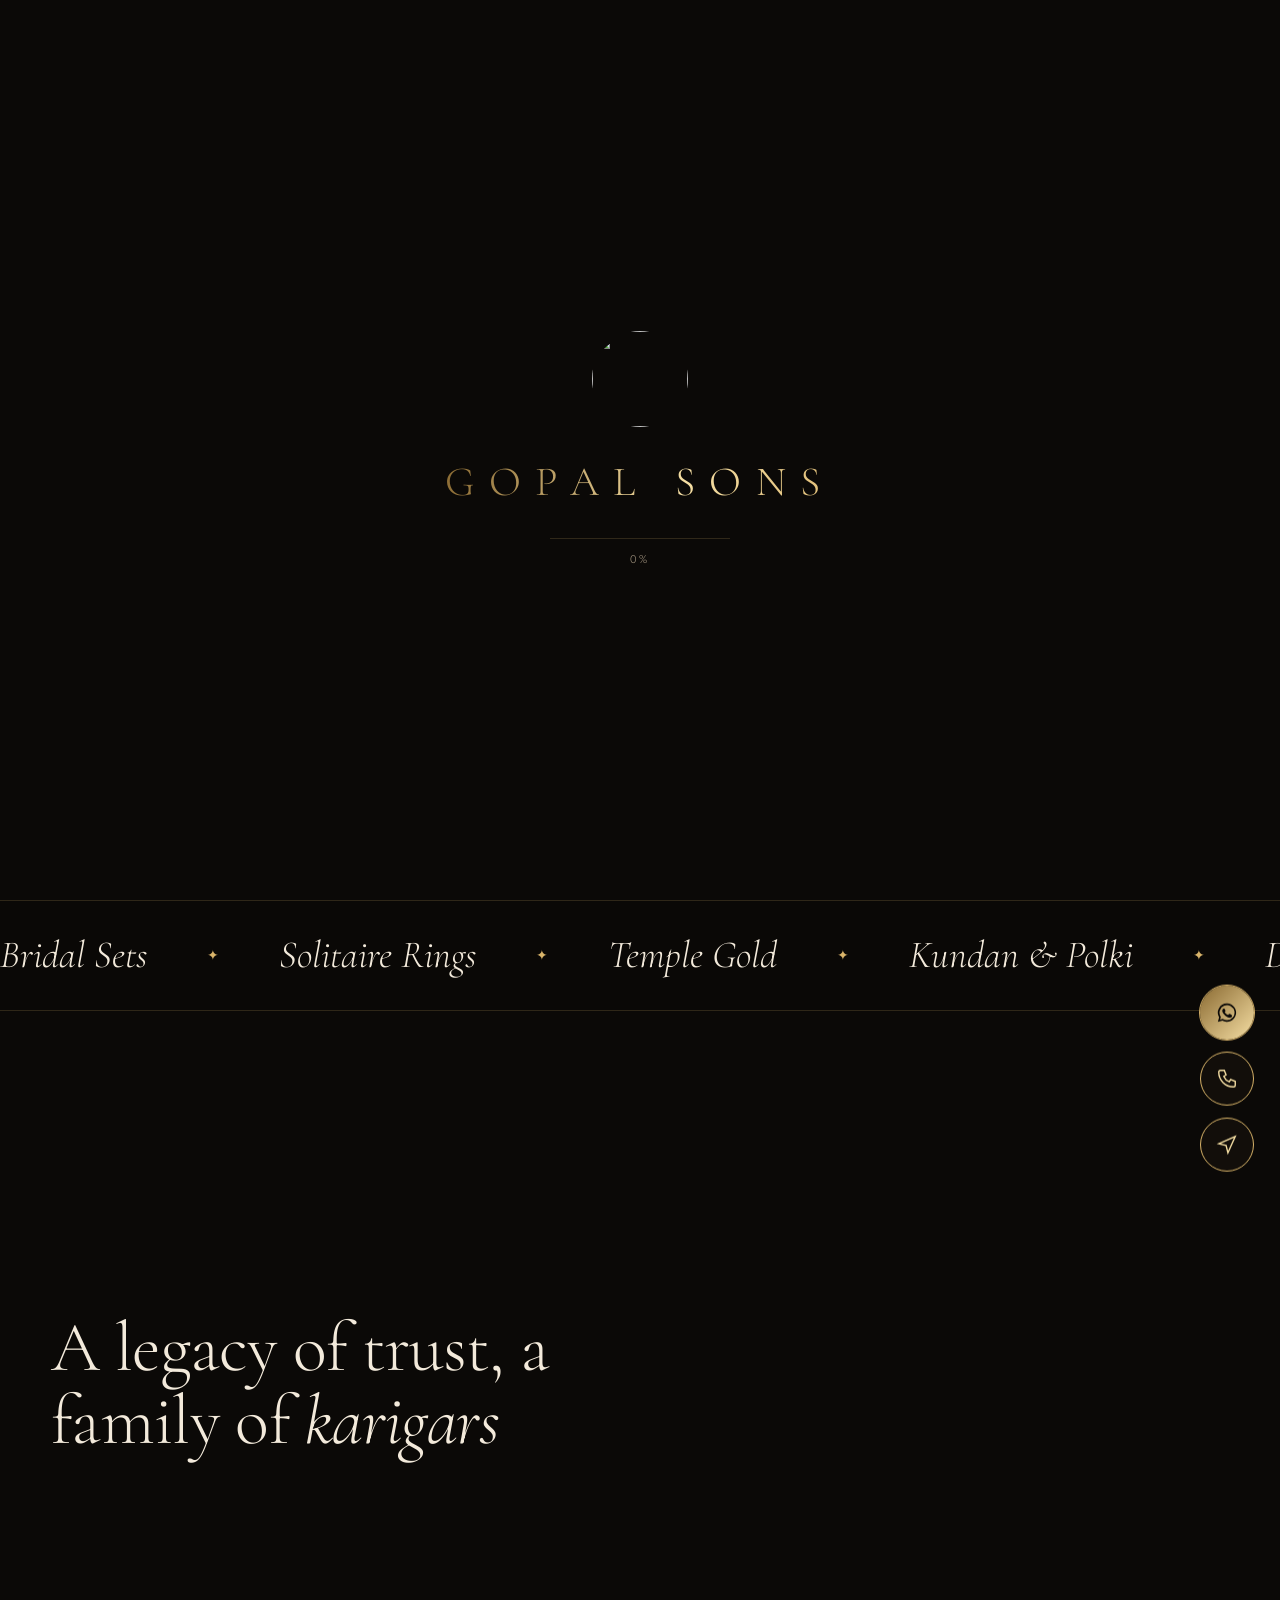
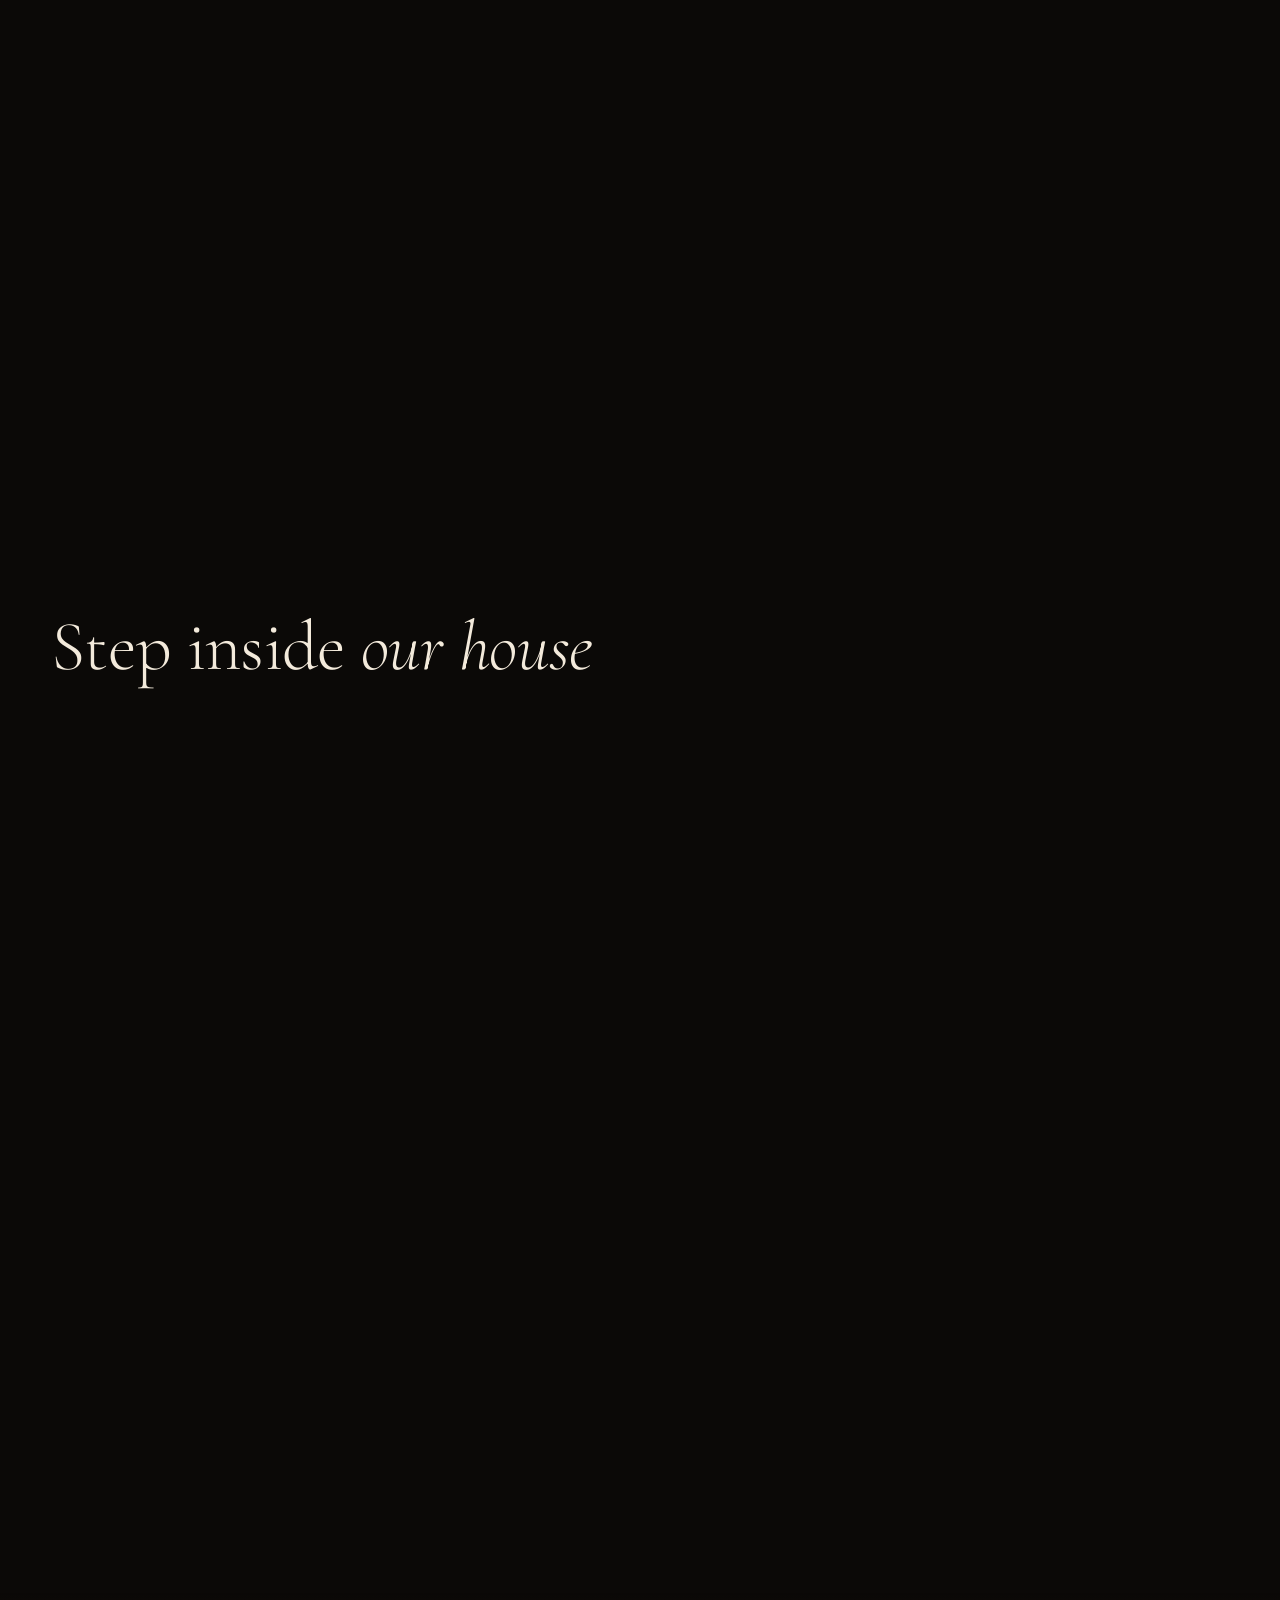
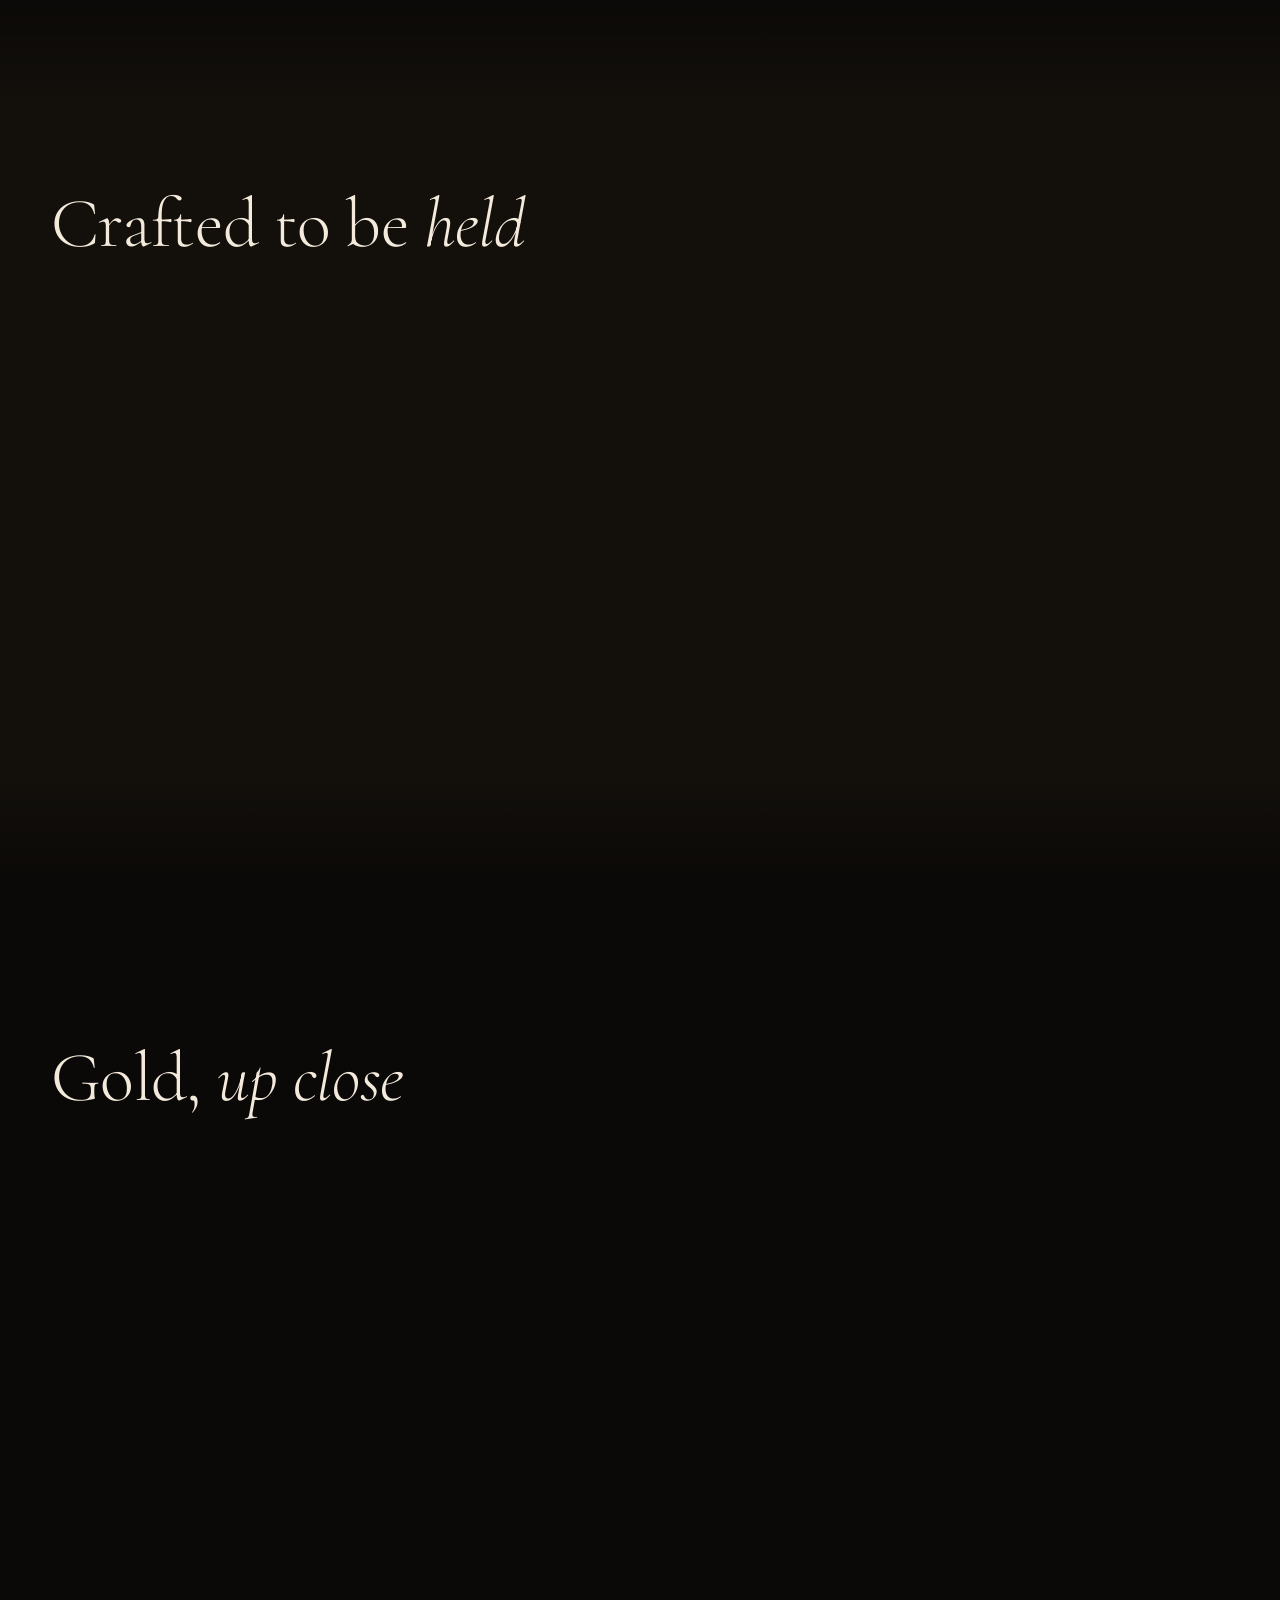
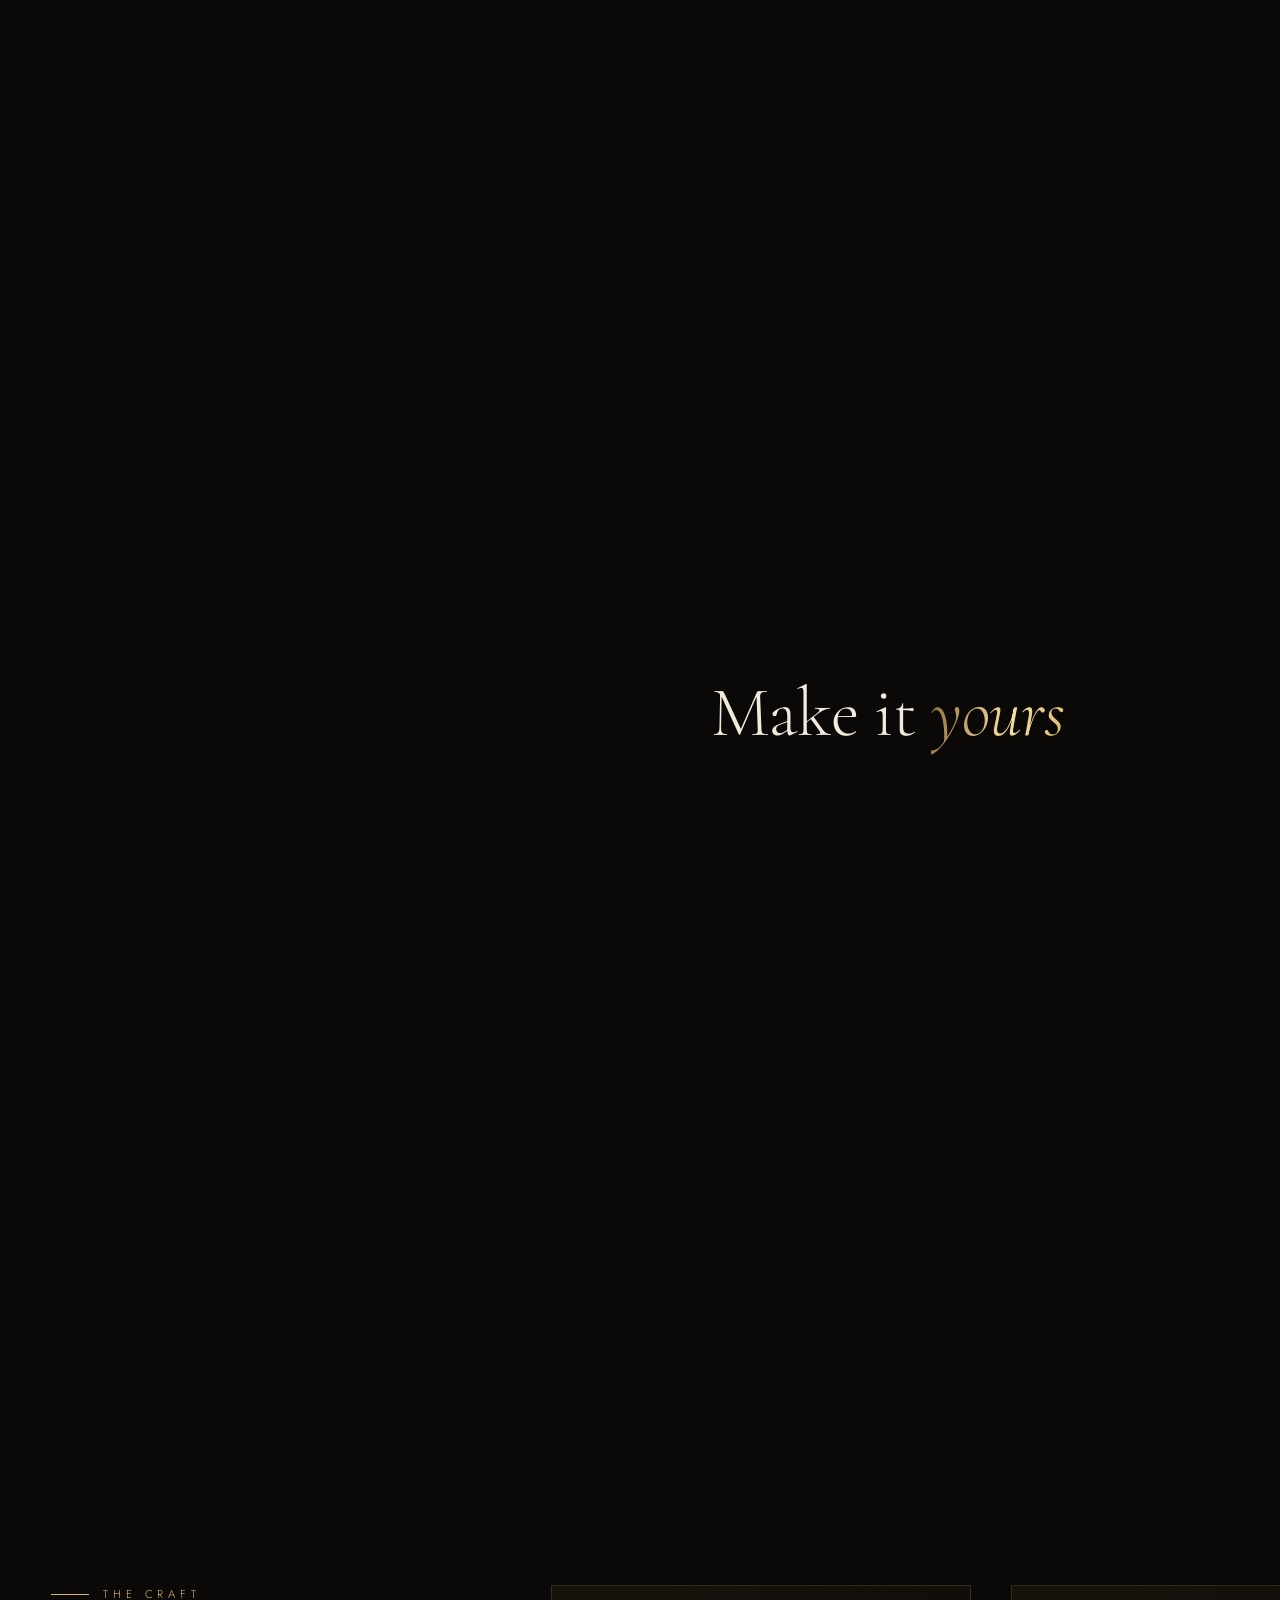
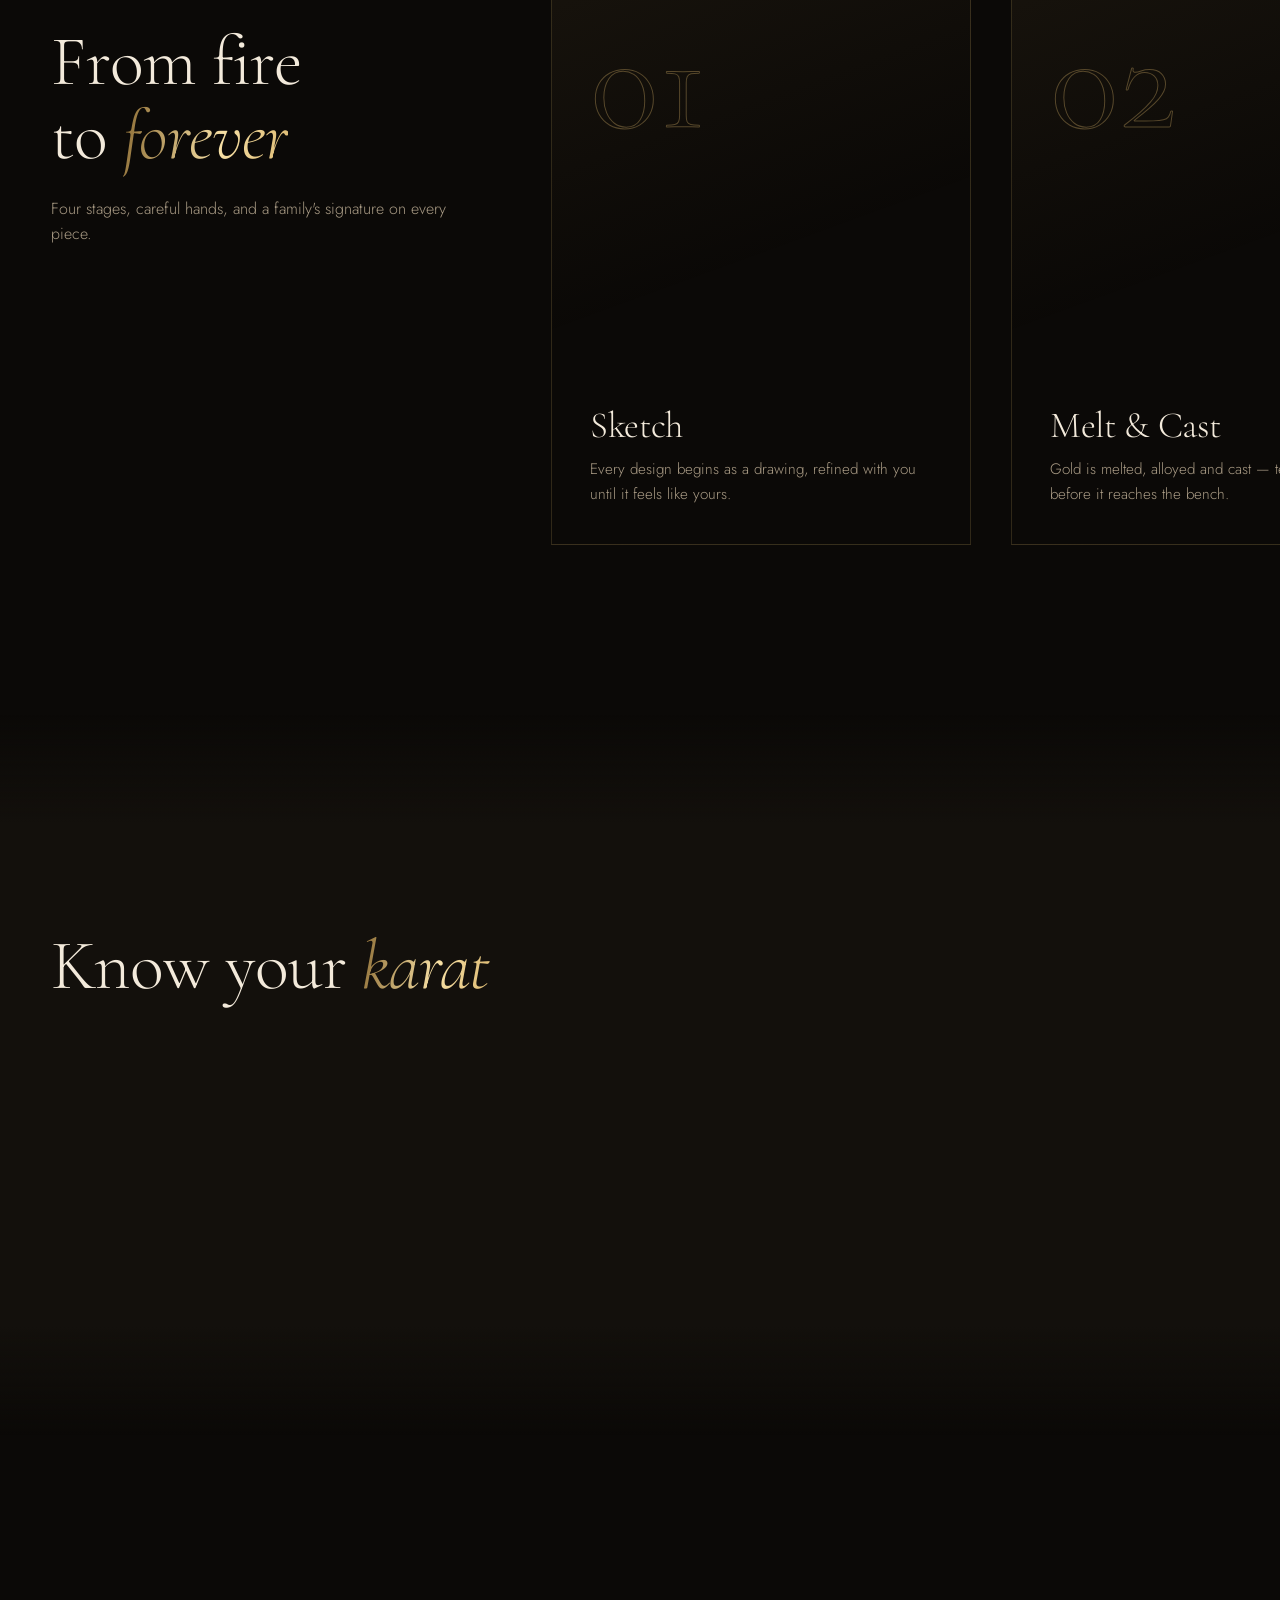
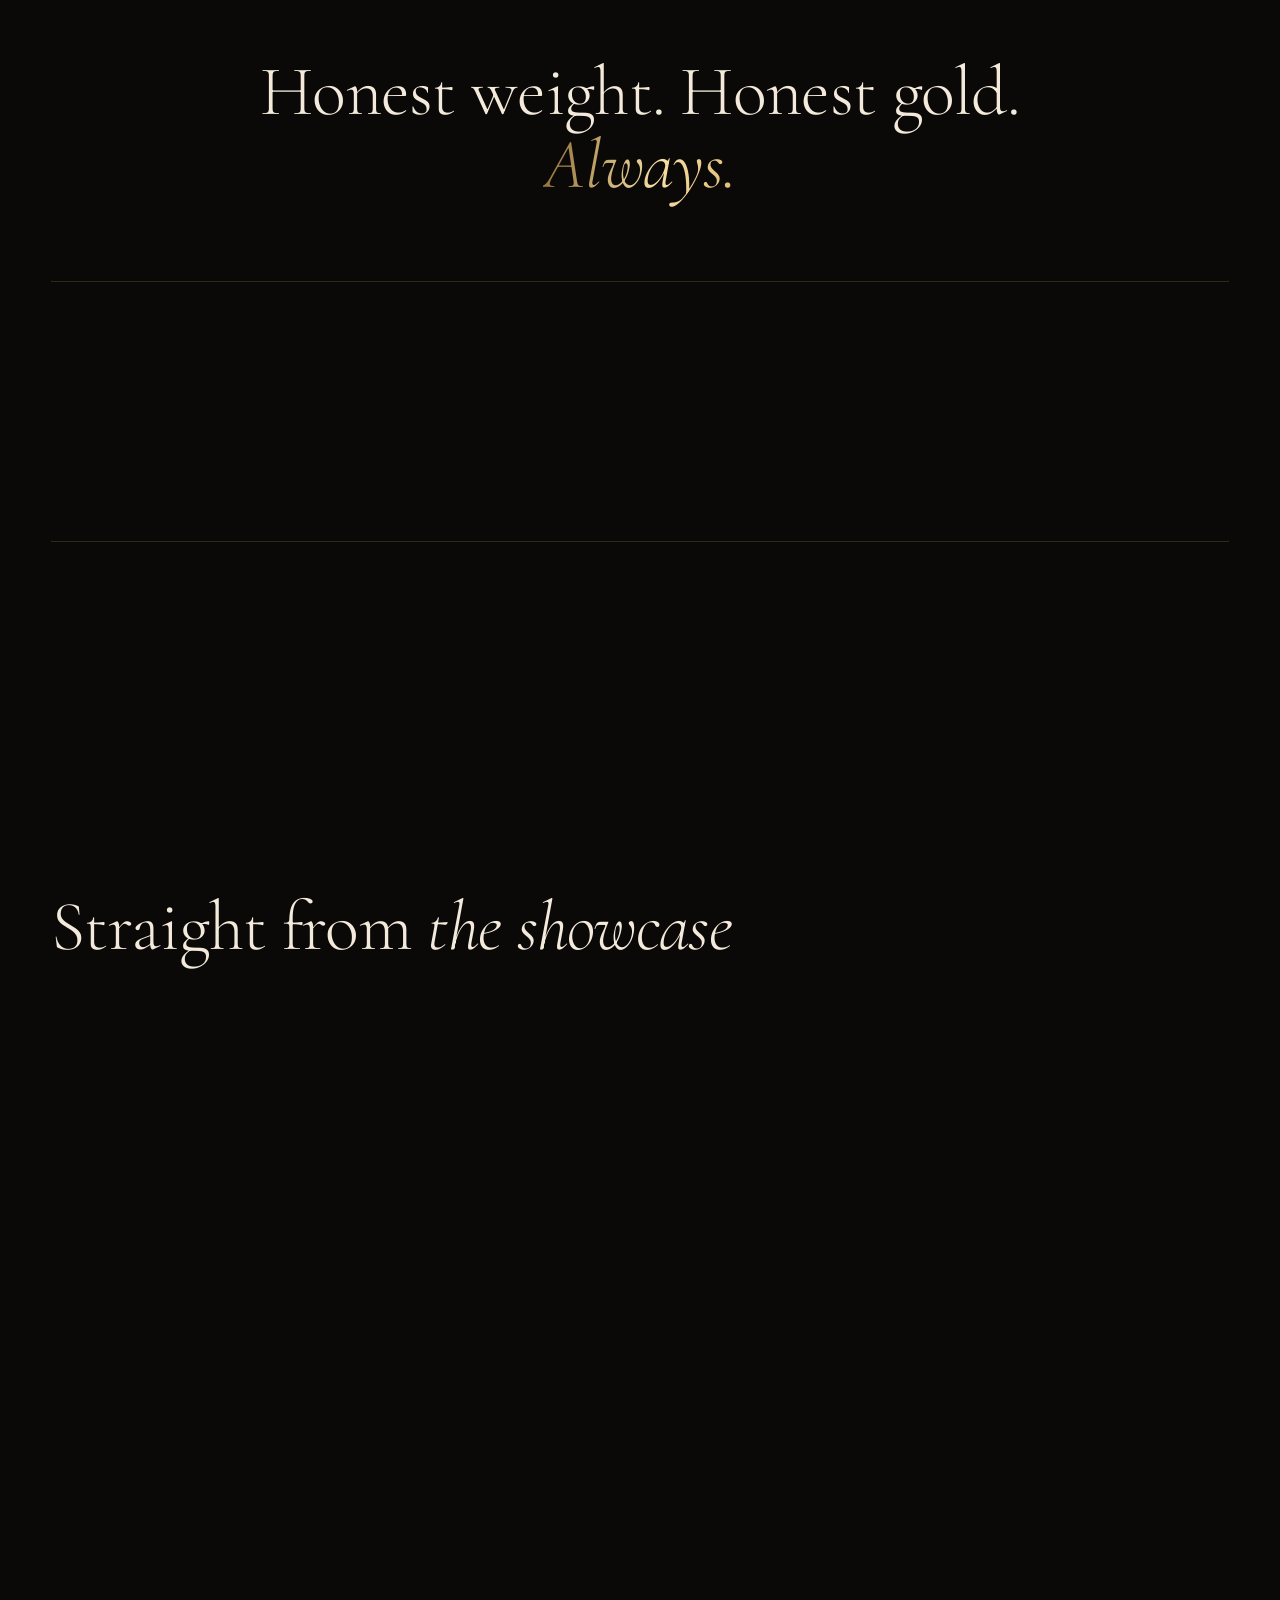
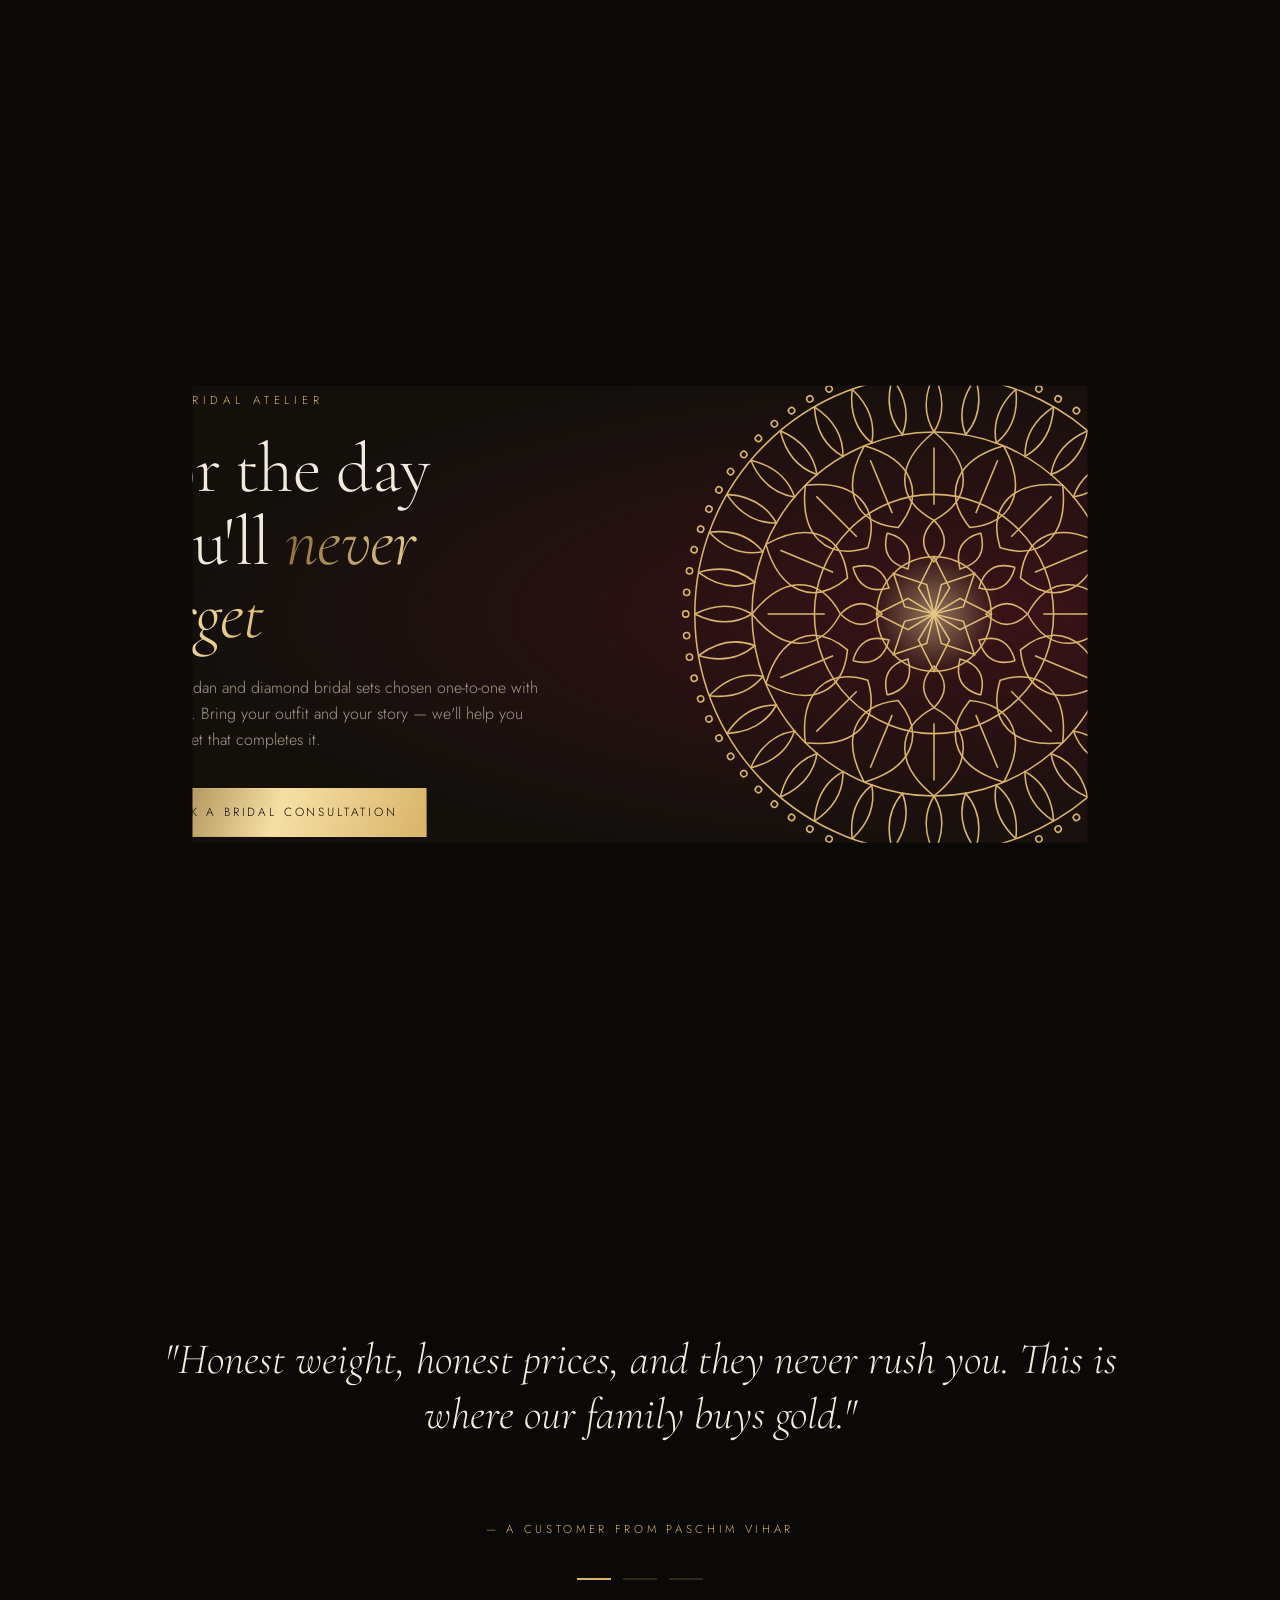
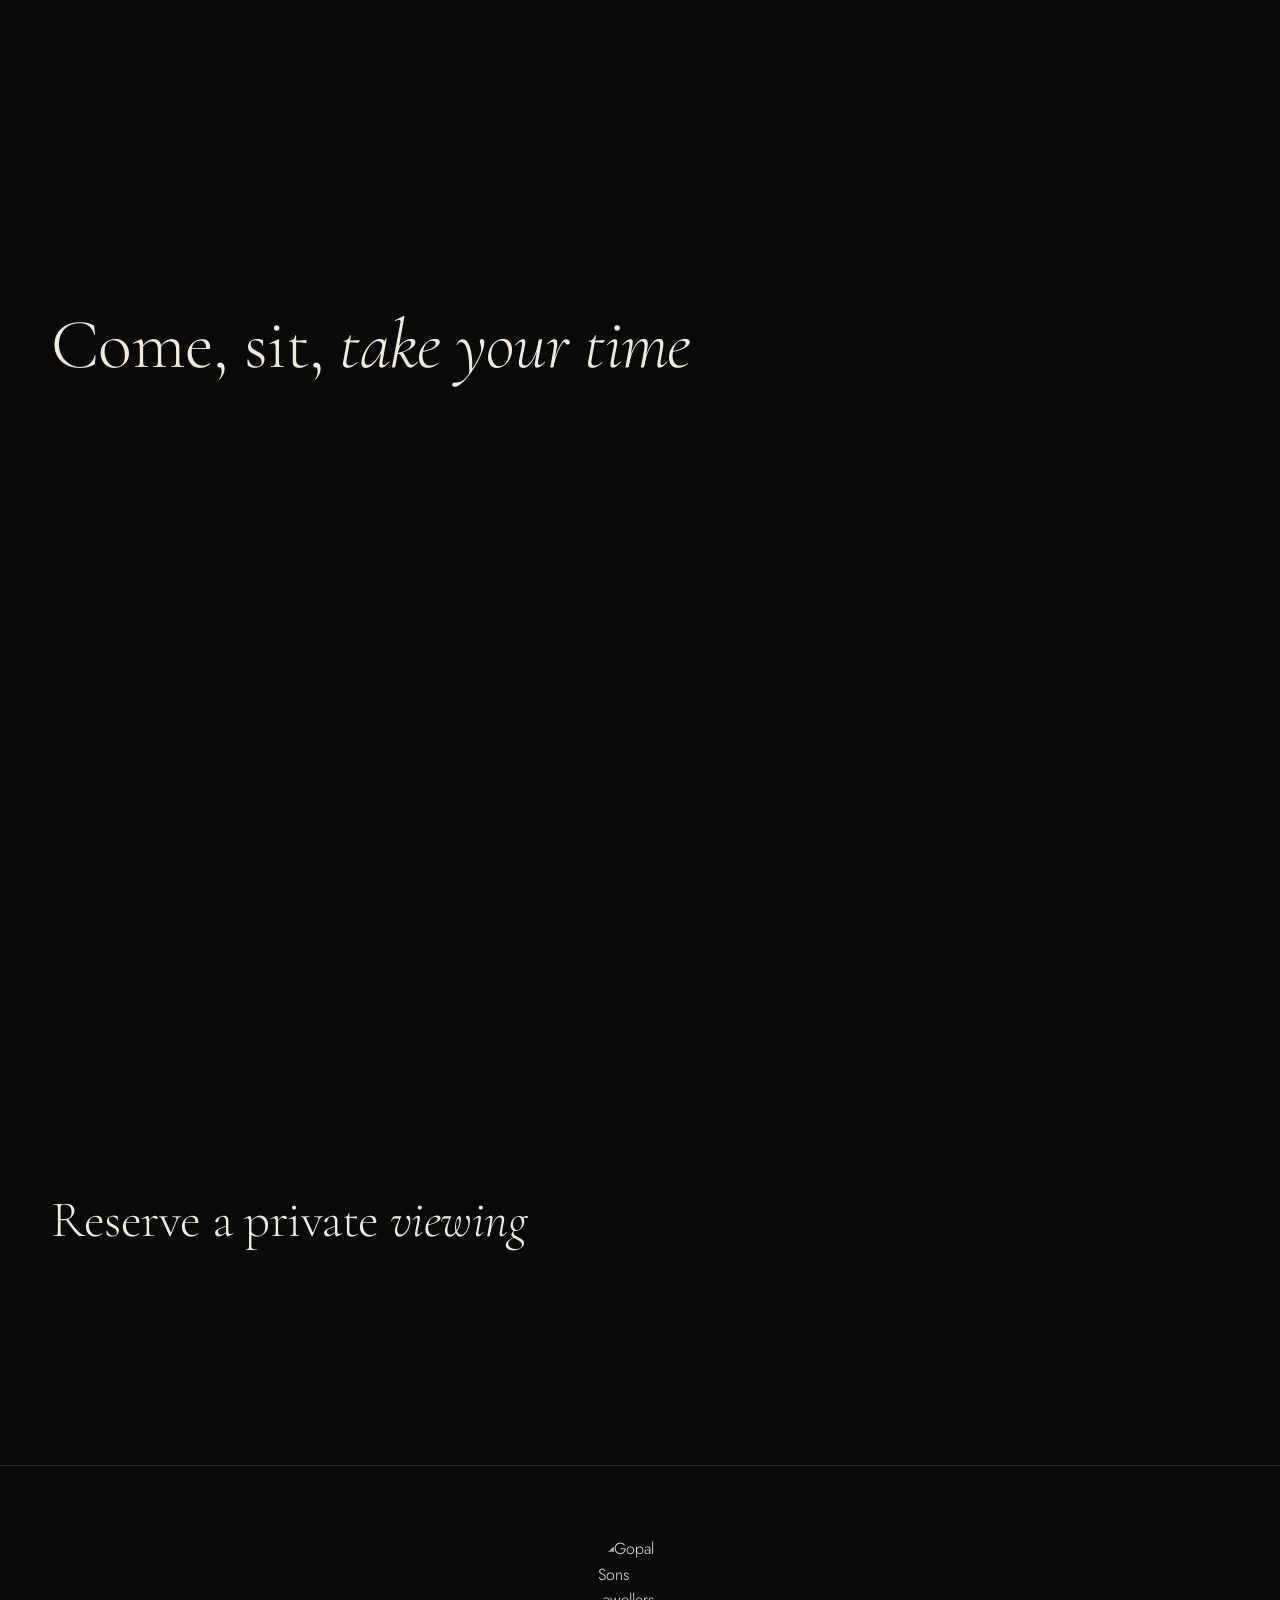
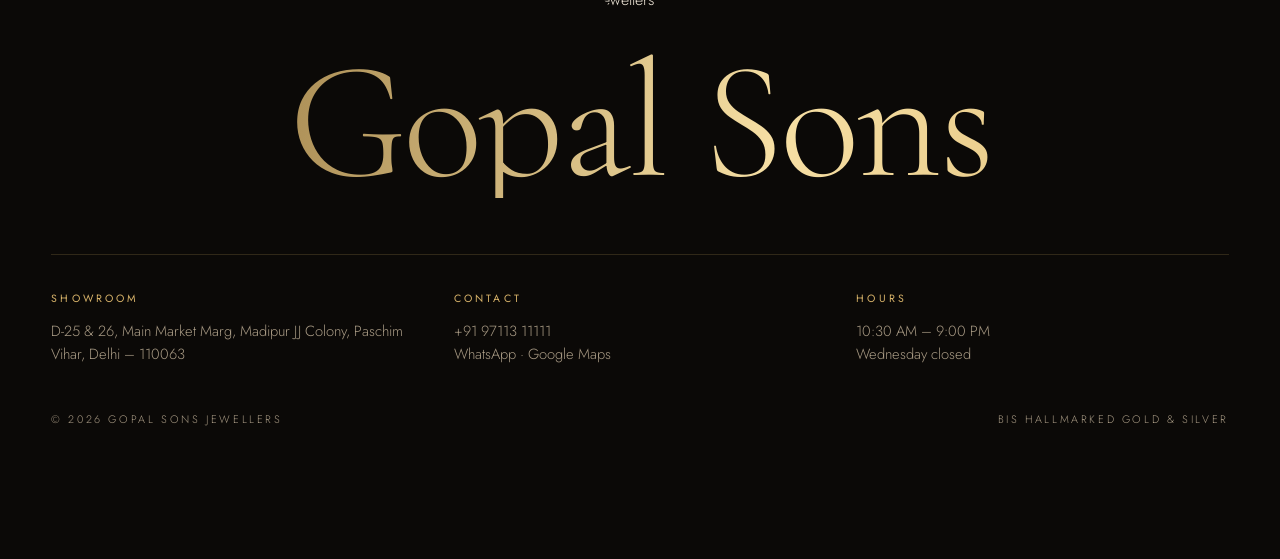
==== index.html @ f82953c6 "Add files via upload" ====
<!doctype html> <html lang="en"> <head> <meta charset="UTF-8" /> <meta name="viewport" content="width=device-width, initial-scale=1.0, viewport-fit=cover" /> <title>Gopal Sons Jewellers — Gold, Diamond &amp; Bridal Jewellery in Madipur, Paschim Vihar, Delhi</title> <meta name="description" content="Gopal Sons Jewellers, D-25 &amp; 26 Main Market, Madipur Colony, Paschim Vihar, Delhi 110063. BIS hallmarked gold, certified diamond and bridal jewellery. Call 97113 11111." /> <meta name="theme-color" content="#0b0907" /> <meta property="og:title" content="Gopal Sons Jewellers — Madipur, Paschim Vihar, Delhi" /> <meta property="og:description" content="BIS hallmarked gold, diamond and bridal jewellery. Visit us at D-25 &amp; 26 Main Market, Madipur Colony." /> <meta property="og:type" content="website" /> <meta property="og:site_name" content="Gopal Sons Jewellers" /> <meta property="og:locale" content="en_IN" /> <meta property="og:image" content="assets/img/og-image.jpg" /> <meta property="og:image:width" content="1200" /> <meta property="og:image:height" content="630" /> <meta property="og:image:alt" content="Gopal Sons Jewellers showroom front, Madipur Main Market, Delhi" /> <meta name="twitter:card" content="summary_large_image" /> <link rel="icon" type="image/png" sizes="32x32" href="assets/img/favicon-32.png"> <link rel="icon" type="image/png" sizes="64x64" href="assets/img/favicon-64.png"> <link rel="apple-touch-icon" href="assets/img/apple-touch-icon.png"> <link rel="preload" as="image" href="assets/img/logo-192.webp" type="image/webp" fetchpriority="high"> <link rel="preconnect" href="https://fonts.googleapis.com"> <link rel="preconnect" href="https://fonts.gstatic.com" crossorigin> <link rel="preconnect" href="https://cdn.jsdelivr.net" crossorigin> <link href="https://fonts.googleapis.com/css2?family=Cormorant+Garamond:ital,wght@0,300;0,400;0,500;1,300;1,400&family=Jost:wght@300;400;500&display=swap" rel="stylesheet"> <link rel="dns-prefetch" href="https://maps.google.com"> <link rel="modulepreload" href="https://cdn.jsdelivr.net/npm/three@0.169.0/build/three.module.min.js"> <link rel="modulepreload" href="https://cdn.jsdelivr.net/npm/three@0.169.0/examples/jsm/environments/RoomEnvironment.js"> <link rel="modulepreload" href="https://cdn.jsdelivr.net/npm/three@0.169.0/examples/jsm/postprocessing/EffectComposer.js"> <link rel="modulepreload" href="https://cdn.jsdelivr.net/npm/three@0.169.0/examples/jsm/postprocessing/RenderPass.js"> <link rel="modulepreload" href="https://cdn.jsdelivr.net/npm/three@0.169.0/examples/jsm/postprocessing/UnrealBloomPass.js"> <link rel="modulepreload" href="https://cdn.jsdelivr.net/npm/three@0.169.0/examples/jsm/postprocessing/OutputPass.js"> <link rel="modulepreload" href="https://cdn.jsdelivr.net/npm/three@0.169.0/examples/jsm/postprocessing/Pass.js"> <link rel="modulepreload" href="https://cdn.jsdelivr.net/npm/three@0.169.0/examples/jsm/postprocessing/ShaderPass.js"> <link rel="modulepreload" href="https://cdn.jsdelivr.net/npm/three@0.169.0/examples/jsm/postprocessing/MaskPass.js"> <link rel="modulepreload" href="https://cdn.jsdelivr.net/npm/three@0.169.0/examples/jsm/shaders/CopyShader.js"> <link rel="modulepreload" href="https://cdn.jsdelivr.net/npm/three@0.169.0/examples/jsm/shaders/LuminosityHighPassShader.js"> <link rel="modulepreload" href="https://cdn.jsdelivr.net/npm/three@0.169.0/examples/jsm/shaders/OutputShader.js"> <link rel="modulepreload" href="https://cdn.jsdelivr.net/npm/three@0.169.0/examples/jsm/controls/OrbitControls.js"> <script defer src="https://cdn.jsdelivr.net/combine/npm/gsap@3.12.5/dist/gsap.min.js,npm/gsap@3.12.5/dist/ScrollTrigger.min.js,npm/lenis@1.1.13/dist/lenis.min.js"></script> <script type="importmap">{"imports":{"three":"https://cdn.jsdelivr.net/npm/three@0.169.0/build/three.module.min.js","three/addons/":"https://cdn.jsdelivr.net/npm/three@0.169.0/examples/jsm/"}}</script> <script type="application/ld+json">{"@context":"https://schema.org","@type":"JewelryStore","name":"Gopal Sons Jewellers","telephone":"+91-9711311111","address":{"@type":"PostalAddress","streetAddress":"Shop No. D-25 & 26, Main Market Marg, Madipur JJ Colony, Block D, Janta Colony, Paschim Vihar","addressLocality":"Delhi","postalCode":"110063","addressCountry":"IN"},"openingHoursSpecification":[{"@type":"OpeningHoursSpecification","dayOfWeek":["Monday","Tuesday","Thursday","Friday","Saturday","Sunday"],"opens":"10:30","closes":"21:00"}],"hasMap":"https://maps.app.goo.gl/GJ6pixANfJJFZUNx6"}</script> <style>:root{--ink:#0b0907;--ink-2:#13100c;--ink-3:#1c1711;--gold:#d9b46a;--gold-hi:#f6dfa4;--gold-lo:#8a6a32;--cream:#f3eadb;--muted:#a89a84;--line:rgba(217,180,106,.18);--serif:"Cormorant Garamond",Georgia,serif;--sans:"Jost",system-ui,sans-serif;--ease:cubic-bezier(.16,1,.3,1)}*{box-sizing:border-box;margin:0;padding:0}html{background:var(--ink);-webkit-font-smoothing:antialiased;overflow-x:clip}html.lenis,html.lenis body{height:auto}body{font-family:var(--sans);color:var(--cream);background:var(--ink);overflow-x:clip;font-weight:300;line-height:1.6}a{color:inherit;text-decoration:none}button{font-family:inherit}::selection{background:var(--gold);color:var(--ink)}:focus-visible{outline:1px solid var(--gold-hi);outline-offset:4px}.gold-text{background:linear-gradient(100deg,var(--gold-lo) 0%,var(--gold-hi) 25%,var(--gold) 45%,#fff3cf 55%,var(--gold) 70%,var(--gold-lo) 100%);background-size:250% 100%;-webkit-background-clip:text;background-clip:text;color:transparent;animation:shine 6s linear infinite}@keyframes shine{to{background-position:-250% 0}}@keyframes spin{to{transform:rotate(360deg)}}body:after{content:"";position:fixed;inset:0;pointer-events:none;z-index:90;opacity:.06;background-image:url("data:image/svg+xml,%3Csvg xmlns='http://www.w3.org/2000/svg' width='160' height='160'%3E%3Cfilter id='n'%3E%3CfeTurbulence type='fractalNoise' baseFrequency='.9' numOctaves='3'/%3E%3C/filter%3E%3Crect width='100%25' height='100%25' filter='url(%23n)'/%3E%3C/svg%3E")}.progress{position:fixed;top:0;left:0;height:2px;width:100%;z-index:70;transform-origin:left;transform:scaleX(0);background:linear-gradient(90deg,var(--gold-lo),var(--gold-hi),var(--gold))}#loader{position:fixed;inset:0;z-index:200;background:var(--ink);display:grid;place-items:center}#loader .mark{text-align:center}#loader img{width:96px;height:96px;margin:0 auto 22px;display:block;border-radius:50%;animation:logoIn 1.1s var(--ease) both}@keyframes logoIn{0%{opacity:0;transform:scale(.82) rotate(-12deg)}to{opacity:1;transform:none}}#loader .name{font-family:var(--serif);font-size:clamp(1.6rem,4vw,2.6rem);letter-spacing:.35em;text-transform:uppercase;font-weight:300}#loader .bar{width:180px;height:1px;background:var(--line);margin:22px auto 0;overflow:hidden}#loader .bar i{display:block;height:100%;width:0;background:var(--gold)}#loader .pct{font-size:.7rem;letter-spacing:.3em;color:var(--muted);margin-top:12px}.cursor,.cursor-dot{position:fixed;top:0;left:0;pointer-events:none;z-index:150;border-radius:50%}.cursor{width:38px;height:38px;margin:-19px 0 0 -19px;border:1px solid rgba(217,180,106,.6);transition:width .35s var(--ease),height .35s var(--ease),margin .35s var(--ease),background .35s}.cursor.hover{width:76px;height:76px;margin:-38px 0 0 -38px;background:#d9b46a14}.cursor-dot{width:5px;height:5px;margin:-2.5px 0 0 -2.5px;background:var(--gold-hi)}#sparkle{position:fixed;inset:0;width:100vw;height:100vh;pointer-events:none;z-index:140}@media(hover:none){.cursor,.cursor-dot{display:none}}#hero-canvas{position:fixed;inset:0;width:100vw;height:100vh;z-index:0;pointer-events:none}nav{position:fixed;top:0;left:0;right:0;z-index:60;display:flex;align-items:center;justify-content:space-between;gap:20px;padding:22px clamp(20px,4vw,56px);transition:background .5s,padding .5s,transform .6s var(--ease)}nav.scrolled{background:#0b0907c7;backdrop-filter:blur(14px);-webkit-backdrop-filter:blur(14px);padding-top:14px;padding-bottom:14px;border-bottom:1px solid var(--line)}nav.hide{transform:translateY(-110%)}.logo{display:flex;align-items:center;gap:12px;flex-shrink:0}.logo img{width:44px;height:44px;border-radius:50%;display:block;flex-shrink:0}.logo b{font-family:var(--serif);font-weight:500;font-size:1.25rem;letter-spacing:.18em;text-transform:uppercase;line-height:1}.logo small{display:block;font-size:.58rem;letter-spacing:.42em;color:var(--muted);margin-top:4px}.nav-links{display:flex;gap:30px;font-size:.74rem;letter-spacing:.22em;text-transform:uppercase}.nav-links a{position:relative;padding:4px 0}.nav-links a:after{content:"";position:absolute;left:0;bottom:0;height:1px;width:100%;background:var(--gold);transform:scaleX(0);transform-origin:right;transition:transform .5s var(--ease)}.nav-links a:hover:after,.nav-links a.active:after{transform:scaleX(1);transform-origin:left}.nav-links a.active{color:var(--gold-hi)}.nav-right{display:flex;align-items:center;gap:18px}.nav-phone{font-size:.78rem;letter-spacing:.14em;color:var(--gold-hi);display:flex;align-items:center;gap:8px;white-space:nowrap}.nav-phone svg{width:15px;height:15px}.btn{display:inline-flex;align-items:center;justify-content:center;gap:12px;padding:14px 28px;border:1px solid var(--gold);color:var(--gold-hi);font-size:.74rem;letter-spacing:.24em;text-transform:uppercase;position:relative;overflow:hidden;isolation:isolate;transition:color .5s var(--ease);background:transparent;cursor:pointer;white-space:nowrap}.btn:before{content:"";position:absolute;inset:0;background:linear-gradient(110deg,var(--gold-lo),var(--gold-hi),var(--gold));transform:translateY(101%);transition:transform .6s var(--ease);z-index:-1}.btn:hover{color:var(--ink)}.btn:hover:before{transform:translateY(0)}.btn.solid{background:linear-gradient(110deg,var(--gold-lo),var(--gold-hi) 50%,var(--gold));color:var(--ink);border-color:transparent}.btn.solid:before{background:var(--cream)}.btn.solid:after{content:"";position:absolute;top:0;left:-60%;width:40%;height:100%;background:linear-gradient(100deg,transparent,rgba(255,255,255,.7),transparent);transform:skew(-20deg);animation:sheen 4.5s ease-in-out infinite;z-index:-1}@keyframes sheen{0%,70%{left:-60%}to{left:130%}}.btn svg{width:16px;height:16px;flex-shrink:0}.menu-btn{display:none;background:none;border:none;color:var(--gold);width:40px;height:40px;cursor:pointer}section{position:relative;z-index:2}.wrap{max-width:1320px;margin:0 auto;padding:0 clamp(20px,4vw,56px)}.eyebrow{font-size:.72rem;letter-spacing:.42em;text-transform:uppercase;color:var(--gold);display:flex;align-items:center;gap:14px}.eyebrow:before{content:"";width:38px;height:1px;background:var(--gold);flex-shrink:0}h1,h2,h3{font-family:var(--serif);font-weight:300;line-height:1.04;letter-spacing:-.01em}h2{font-size:clamp(2.4rem,5.5vw,4.8rem)}h2 em,h1 em{font-style:italic;font-weight:300}.split .w{display:inline-block;overflow:hidden;vertical-align:top;padding-bottom:.1em}.split .w>span{display:inline-block;transform:translateY(110%)}.reveal{opacity:0;transform:translateY(40px)}.no-js .reveal{opacity:1;transform:none}.hero{min-height:100vh;min-height:100svh;display:flex;align-items:center;padding:100px 0 120px}.hero .wrap{width:100%;display:grid;grid-template-columns:1.05fr 1fr;align-items:center}.hero h1{font-size:clamp(3rem,min(8vw,12.5vh),8rem);margin:22px 0 24px}.hero p.lead{max-width:450px;color:var(--muted);font-size:1.05rem}.hero .ctas{display:flex;gap:16px;margin-top:36px;flex-wrap:wrap}.status{display:inline-flex;align-items:center;gap:10px;margin-top:28px;padding:8px 16px;border:1px solid var(--line);border-radius:40px;font-size:.74rem;letter-spacing:.14em;color:var(--cream);background:#0b090780;backdrop-filter:blur(6px)}.status i{width:8px;height:8px;border-radius:50%;background:#6bd38a;box-shadow:0 0 #6bd38a99;animation:ping 2s infinite}.status.closed i{background:#d36b6b;box-shadow:0 0 #d36b6b99}@keyframes ping{70%{box-shadow:0 0 0 10px #0000}to{box-shadow:0 0 #0000}}.hero-meta{position:absolute;bottom:34px;left:0;right:0;display:flex;justify-content:space-between;padding:0 clamp(20px,4vw,56px);font-size:.68rem;letter-spacing:.32em;text-transform:uppercase;color:var(--muted);z-index:3}.scroll-cue{display:flex;align-items:center;gap:12px}.scroll-cue i{width:1px;height:46px;background:linear-gradient(var(--gold),transparent);display:block;animation:cue 2.2s var(--ease) infinite;transform-origin:top}@keyframes cue{0%{transform:scaleY(0)}50%{transform:scaleY(1)}to{transform:scaleY(0);transform-origin:bottom}}.hero-ornament{position:absolute;right:6vw;top:50%;width:min(46vw,620px);aspect-ratio:1;transform:translateY(-50%);border-radius:50%;border:1px solid var(--line);z-index:1;pointer-events:none}.hero-ornament:before,.hero-ornament:after{content:"";position:absolute;inset:8%;border-radius:50%;border:1px dashed rgba(217,180,106,.12);animation:spin 60s linear infinite}.hero-ornament:after{inset:-7%;border-style:solid;border-color:#d9b46a12}.marquee{border-top:1px solid var(--line);border-bottom:1px solid var(--line);padding:24px 0;overflow:hidden;background:#0b090799;backdrop-filter:blur(6px)}.marquee-track{display:flex;width:max-content;animation:mq 38s linear infinite}.marquee span{font-family:var(--serif);font-size:clamp(1.6rem,3vw,2.6rem);font-style:italic;font-weight:300;display:flex;align-items:center;gap:60px;padding-right:60px;white-space:nowrap}.marquee span:after{content:"\2726";font-style:normal;color:var(--gold);font-size:.9rem}.marquee:hover .marquee-track{animation-play-state:paused}@keyframes mq{to{transform:translate(-50%)}}.heritage{padding:clamp(110px,15vw,190px) 0}.heritage .wrap{display:grid;grid-template-columns:1fr 1fr;gap:60px;align-items:center}.heritage .text p{color:var(--muted);max-width:480px;margin-top:28px;font-size:1.04rem}.stats{display:grid;grid-template-columns:repeat(3,1fr);gap:24px;margin-top:56px;border-top:1px solid var(--line);padding-top:32px}.stat b{font-family:var(--serif);font-size:clamp(2.2rem,4vw,3.4rem);font-weight:300;display:block;line-height:1}.stat small{font-size:.66rem;letter-spacing:.24em;text-transform:uppercase;color:var(--muted)}.heritage-visual{position:relative;aspect-ratio:4/5;max-width:500px;justify-self:end;width:100%;perspective:1200px}.arch{position:absolute;inset:0;border-radius:260px 260px 0 0;overflow:hidden;border:1px solid var(--line);background:radial-gradient(ellipse at 50% 30%,#3a2a14,#1a130b 55%,#0b0907)}.arch canvas{width:100%!important;height:100%!important;display:block}.arch-frame{position:absolute;inset:-18px;border-radius:280px 280px 0 0;border:1px solid rgba(217,180,106,.25);pointer-events:none}.seal{position:absolute;left:-46px;bottom:60px;width:120px;height:120px;z-index:3}.seal svg{width:100%;height:100%;animation:spin 22s linear infinite}.seal text{font-family:var(--sans);font-size:9.4px;letter-spacing:3.4px;fill:var(--gold);text-transform:uppercase}.collections{padding:clamp(90px,12vw,160px) 0;background:linear-gradient(180deg,transparent,var(--ink-2) 12%,var(--ink-2) 88%,transparent)}.sec-head{display:flex;justify-content:space-between;align-items:flex-end;gap:40px;margin-bottom:64px;flex-wrap:wrap}.sec-head p{max-width:380px;color:var(--muted)}.cards{display:grid;grid-template-columns:repeat(4,1fr);gap:22px;perspective:1400px}.card{position:relative;aspect-ratio:3/4.4;border:1px solid var(--line);background:radial-gradient(ellipse at 50% 35%,var(--tint,#2d2012) 0%,#120e09 70%);transform-style:preserve-3d;transition:transform .25s ease-out,border-color .5s;overflow:hidden;cursor:pointer}.card:hover{border-color:#d9b46a8c}.card canvas{position:absolute;left:0;top:0;width:100%!important;height:72%!important}.card .glare{position:absolute;inset:0;background:radial-gradient(circle at var(--gx,50%) var(--gy,50%),rgba(255,236,190,.16),transparent 45%);opacity:0;transition:opacity .4s;pointer-events:none}.card:hover .glare{opacity:1}.card .info{position:absolute;left:0;right:0;bottom:0;padding:26px;transform:translateZ(40px)}.card .num{font-size:.68rem;letter-spacing:.3em;color:var(--gold)}.card h3{font-size:2rem;margin:8px 0 6px}.card .info p{font-size:.86rem;color:var(--muted);max-height:0;opacity:0;overflow:hidden;transition:max-height .6s var(--ease),opacity .6s}.card:hover .info p{max-height:80px;opacity:1}.card .arrow{position:absolute;top:22px;right:22px;width:42px;height:42px;border:1px solid var(--line);border-radius:50%;display:grid;place-items:center;color:var(--gold);transition:transform .6s var(--ease),background .4s}.card:hover .arrow{transform:rotate(-45deg);background:#d9b46a1f}.designer{padding:clamp(90px,12vw,160px) 0}.designer-grid{display:grid;grid-template-columns:1.15fr 1fr;gap:clamp(30px,5vw,80px);align-items:center}.stage{position:relative;aspect-ratio:1;border:1px solid var(--line);background:radial-gradient(circle at 50% 45%,#2f2313,#140f0a 60%,#0b0907);overflow:hidden;cursor:grab}.stage:active{cursor:grabbing}.stage canvas{width:100%!important;height:100%!important;display:block}.stage .hint{position:absolute;bottom:18px;left:0;right:0;text-align:center;font-size:.66rem;letter-spacing:.3em;text-transform:uppercase;color:var(--muted);pointer-events:none}.stage .corner{position:absolute;width:22px;height:22px;border-color:var(--gold);border-style:solid;opacity:.6}.stage .c1{top:14px;left:14px;border-width:1px 0 0 1px}.stage .c2{top:14px;right:14px;border-width:1px 1px 0 0}.stage .c3{bottom:14px;left:14px;border-width:0 0 1px 1px}.stage .c4{bottom:14px;right:14px;border-width:0 1px 1px 0}.opt-group{margin-top:32px}.opt-group h4{font-size:.7rem;letter-spacing:.32em;text-transform:uppercase;color:var(--muted);font-weight:400;margin-bottom:14px;display:flex;justify-content:space-between}.opt-group h4 span{color:var(--gold-hi);letter-spacing:.14em}.swatches{display:flex;gap:12px;flex-wrap:wrap}.sw{width:50px;height:50px;border-radius:50%;border:1px solid var(--line);cursor:pointer;position:relative;transition:transform .4s var(--ease);background:var(--c);padding:0}.sw:after{content:"";position:absolute;inset:-6px;border-radius:50%;border:1px solid var(--gold);opacity:0;transform:scale(.8);transition:all .4s var(--ease)}.sw:hover{transform:translateY(-3px)}.sw.on:after{opacity:1;transform:scale(1)}input[type=range]{-webkit-appearance:none;appearance:none;width:100%;height:1px;background:var(--line);outline:none}input[type=range]::-webkit-slider-thumb{-webkit-appearance:none;width:22px;height:22px;border-radius:50%;background:radial-gradient(circle at 35% 35%,var(--gold-hi),var(--gold-lo));border:none;cursor:pointer;box-shadow:0 0 0 6px #d9b46a1f}input[type=range]::-moz-range-thumb{width:22px;height:22px;border-radius:50%;background:var(--gold);border:none;cursor:pointer}.summary{margin-top:34px;padding:22px 0;border-top:1px solid var(--line);border-bottom:1px solid var(--line);font-family:var(--serif);font-size:1.5rem;font-style:italic}.designer .ctas{display:flex;gap:14px;margin-top:28px;flex-wrap:wrap}.craft{position:relative;overflow:hidden}.craft-pin{height:100vh;display:flex;align-items:center;overflow:hidden}.craft-track{display:flex;gap:40px;padding-left:clamp(20px,4vw,56px);will-change:transform}.craft-intro{flex:0 0 min(460px,80vw);padding-right:40px}.craft-intro p{color:var(--muted);margin-top:24px}.step{flex:0 0 min(420px,78vw);height:min(560px,70vh);border:1px solid var(--line);padding:38px;display:flex;flex-direction:column;justify-content:space-between;position:relative;background:linear-gradient(160deg,rgba(217,180,106,.06),transparent 50%);overflow:hidden}.step .big{font-family:var(--serif);font-size:9rem;line-height:.8;font-weight:300;color:transparent;-webkit-text-stroke:1px rgba(217,180,106,.35)}.step h3{font-size:2.3rem;margin-bottom:12px}.step p{color:var(--muted);font-size:.95rem}.step svg.ill{position:absolute;right:-30px;top:30px;width:240px;height:240px;opacity:.5}.step svg.ill *{stroke:var(--gold);fill:none;stroke-width:.8;stroke-dasharray:600;stroke-dashoffset:600}.step.drawn svg.ill *{transition:stroke-dashoffset 2.4s var(--ease);stroke-dashoffset:0}.karat{padding:clamp(90px,12vw,150px) 0;background:linear-gradient(180deg,transparent,var(--ink-2) 15%,var(--ink-2) 85%,transparent)}.karat-grid{display:grid;grid-template-columns:1fr 1fr;gap:clamp(30px,6vw,90px);align-items:center}.coin-wrap{perspective:1000px;display:grid;place-items:center;min-height:420px}.coin{width:min(340px,70vw);aspect-ratio:1;border-radius:50%;position:relative;transform-style:preserve-3d;transition:transform 1.1s var(--ease)}.coin .face{position:absolute;inset:0;border-radius:50%;display:grid;place-items:center;text-align:center;backface-visibility:hidden;background:radial-gradient(circle at 32% 28%,var(--k-hi,#fff1c4) 0%,var(--k,#e0b54f) 35%,var(--k-lo,#8a6420) 100%);box-shadow:inset 0 0 0 10px #ffffff14,inset 0 0 0 12px #00000026,inset 0 0 40px #00000059,0 40px 80px -20px #000c,0 0 120px -20px var(--k,#e0b54f);transition:background .8s,box-shadow .8s}.coin .face.back{transform:rotateY(180deg)}.coin .face:before{content:"";position:absolute;inset:22px;border-radius:50%;border:1px dashed rgba(60,40,10,.4)}.coin .k{font-family:var(--serif);font-size:clamp(4.4rem,10vw,6.6rem);font-weight:500;color:#3c2608d1;line-height:.9;text-shadow:0 1px 0 rgba(255,255,255,.35)}.coin .k small{display:block;font-family:var(--sans);font-size:.7rem;letter-spacing:.4em;font-weight:500;margin-top:10px}.k-tabs{display:flex;gap:0;margin-top:36px;border:1px solid var(--line);width:max-content;max-width:100%}.k-tabs button{background:none;border:none;color:var(--cream);padding:14px 22px;font-size:.8rem;letter-spacing:.2em;cursor:pointer;border-right:1px solid var(--line);transition:background .4s,color .4s}.k-tabs button:last-child{border-right:none}.k-tabs button.on{background:var(--gold);color:var(--ink)}.purity{margin-top:34px}.purity-bar{height:2px;background:var(--line);margin-top:14px;position:relative}.purity-bar i{position:absolute;left:0;top:0;bottom:0;background:linear-gradient(90deg,var(--gold-lo),var(--gold-hi));width:91.6%;transition:width 1s var(--ease)}.purity-num{font-family:var(--serif);font-size:3.4rem;font-weight:300;line-height:1}.k-desc{color:var(--muted);margin-top:18px;max-width:440px;min-height:3.2em}.promise{padding:clamp(110px,14vw,180px) 0;text-align:center}.promise h2{max-width:900px;margin:22px auto 0}.promise .eyebrow{justify-content:center}.promise .eyebrow:after{content:"";width:38px;height:1px;background:var(--gold)}.badges{display:grid;grid-template-columns:repeat(4,1fr);margin-top:80px;border-top:1px solid var(--line);border-bottom:1px solid var(--line)}.badge{padding:44px 26px;border-right:1px solid var(--line);text-align:left;transition:background .5s;perspective:400px}.badge:last-child{border-right:none}.badge:hover{background:#d9b46a0d}.badge .ic{width:46px;height:46px;color:var(--gold);margin-bottom:26px;transition:transform .8s var(--ease)}.badge:hover .ic{transform:rotateY(180deg)}.badge h4{font-family:var(--serif);font-size:1.5rem;font-weight:400;margin-bottom:8px}.badge p{font-size:.88rem;color:var(--muted)}.bridal{padding:clamp(80px,10vw,140px) 0}.bridal-box{position:relative;border:1px solid var(--line);min-height:560px;display:grid;grid-template-columns:1fr 1fr;overflow:hidden;background:radial-gradient(ellipse at 80% 50%,rgba(90,20,32,.55),transparent 60%),var(--ink-2);clip-path:inset(12% 12% 12% 12%)}.bridal-text{padding:clamp(40px,6vw,80px);display:flex;flex-direction:column;justify-content:center;position:relative;z-index:2}.bridal-text p{color:var(--muted);margin:24px 0 36px;max-width:420px}.mandala{position:relative;display:grid;place-items:center}.mandala svg{width:min(520px,90%);aspect-ratio:1}.mandala svg .r1{transform-origin:center;animation:spin 80s linear infinite}.mandala svg .r2{transform-origin:center;animation:spin 50s linear infinite reverse}.mandala svg .r3{transform-origin:center;animation:spin 30s linear infinite}.mandala svg *{stroke:var(--gold);fill:none;stroke-width:.6}.mandala .core{position:absolute;width:120px;height:120px;border-radius:50%;background:radial-gradient(circle,rgba(246,223,164,.5),transparent 70%);filter:blur(8px);animation:pulse 3s ease-in-out infinite}@keyframes pulse{50%{transform:scale(1.3);opacity:.6}}.voices{padding:clamp(90px,12vw,160px) 0;text-align:center}.rating{display:inline-flex;align-items:center;gap:14px;margin-top:26px;font-size:.78rem;letter-spacing:.2em;color:var(--muted);text-transform:uppercase}.rating b{font-family:var(--serif);font-size:2.4rem;color:var(--gold-hi);font-weight:400;letter-spacing:0}.stars{color:var(--gold);letter-spacing:.2em;font-size:1rem}.quote{font-family:var(--serif);font-size:clamp(1.7rem,3.4vw,3rem);font-weight:300;font-style:italic;max-width:980px;margin:30px auto 0;line-height:1.25;min-height:3.8em}.quote-by{margin-top:22px;font-size:.72rem;letter-spacing:.32em;text-transform:uppercase;color:var(--gold)}.dots{display:flex;gap:12px;justify-content:center;margin-top:34px}.dots button{width:34px;height:14px;border:none;background:none;cursor:pointer;padding:0;position:relative}.dots button:before{content:"";position:absolute;left:0;right:0;top:6px;height:2px;background:var(--line)}.dots button.on:before{background:var(--gold)}.visit{padding:clamp(80px,10vw,140px) 0 60px}.visit-grid{display:grid;grid-template-columns:1fr 1fr;gap:clamp(30px,5vw,70px);align-items:stretch;margin-top:60px}.info-card{border:1px solid var(--line);padding:clamp(28px,4vw,44px);display:grid;gap:30px;background:linear-gradient(160deg,rgba(217,180,106,.05),transparent 60%)}.info-row{display:grid;grid-template-columns:44px 1fr;gap:18px;align-items:start}.info-row .ic{width:44px;height:44px;border:1px solid var(--line);border-radius:50%;display:grid;place-items:center;color:var(--gold)}.info-row .ic svg{width:18px;height:18px}.info-row h5{font-size:.68rem;letter-spacing:.3em;text-transform:uppercase;color:var(--muted);font-weight:400;margin-bottom:6px}.info-row p,.info-row a.big{font-family:var(--serif);font-size:1.35rem;line-height:1.35}.info-row a.big{color:var(--gold-hi);font-size:1.9rem;letter-spacing:.02em;transition:letter-spacing .5s var(--ease)}.info-row a.big:hover{letter-spacing:.06em}.info-row small{display:block;color:var(--muted);font-size:.84rem;margin-top:4px;font-family:var(--sans)}.hours{display:grid;grid-template-columns:auto 1fr;gap:4px 22px;font-size:.92rem;margin-top:4px}.hours span:nth-child(odd){color:var(--muted)}.hours .today{color:var(--gold-hi)!important}.map{position:relative;border:1px solid var(--line);min-height:460px;overflow:hidden;background:var(--ink-2)}.map iframe{position:absolute;inset:0;width:100%;height:100%;border:0;filter:invert(.9) hue-rotate(180deg) sepia(.35) saturate(1.3) brightness(.9) contrast(1.05)}.map .pin-tag{position:absolute;left:18px;top:18px;background:#0b0907d9;backdrop-filter:blur(8px);border:1px solid var(--line);padding:12px 16px;font-size:.72rem;letter-spacing:.2em;text-transform:uppercase;z-index:2}.map .pin-tag b{display:block;font-family:var(--serif);font-size:1.15rem;letter-spacing:.04em;text-transform:none;font-weight:400;color:var(--gold-hi)}.map-btns{position:absolute;right:18px;bottom:18px;z-index:2;display:flex;gap:10px;flex-wrap:wrap;justify-content:flex-end}.map-btns .btn{background:#0b0907d9;backdrop-filter:blur(8px);padding:12px 18px}.map-btns .btn.solid{background:linear-gradient(110deg,var(--gold-lo),var(--gold-hi) 50%,var(--gold))}.book{margin-top:clamp(60px,8vw,100px);display:grid;grid-template-columns:1fr 1.3fr;gap:60px;align-items:start}.book p.sub{color:var(--muted);margin-top:18px;max-width:420px}form{display:grid;gap:26px}.field{position:relative}.field input,.field select{width:100%;background:transparent;border:none;border-bottom:1px solid var(--line);padding:16px 0 12px;color:var(--cream);font-family:var(--sans);font-size:1rem;font-weight:300;outline:none;transition:border-color .4s;border-radius:0;-webkit-appearance:none;appearance:none;color-scheme:dark}.field select option{background:var(--ink-2)}.field label{position:absolute;left:0;top:16px;color:var(--muted);font-size:.9rem;pointer-events:none;transition:all .4s var(--ease)}.field input:focus,.field select:focus{border-color:var(--gold)}.field input:focus+label,.field input:not(:placeholder-shown)+label,.field select:valid+label,.field.date label{top:-6px;font-size:.66rem;letter-spacing:.24em;text-transform:uppercase;color:var(--gold)}.field.err input,.field.err select{border-color:#d36b6b}.form-row{display:grid;grid-template-columns:1fr 1fr;gap:26px}.form-note{font-size:.88rem;color:var(--gold-hi);min-height:1.2em}.ph{position:relative;margin:0;display:flex;flex-direction:column}.ph .frame{position:relative;overflow:hidden;border:1px solid var(--line);background:var(--ink-2)}.ph img{display:block;width:100%;height:auto;transition:transform 1.6s var(--ease)}.ph:hover img{transform:scale(1.035)}.ph figcaption{display:flex;justify-content:space-between;align-items:baseline;gap:6px 16px;flex-wrap:wrap;margin-top:16px;font-size:.7rem;letter-spacing:.26em;text-transform:uppercase;color:var(--muted)}.ph figcaption b{font-family:var(--serif);font-weight:400;font-size:1.25rem;letter-spacing:.02em;text-transform:none;color:var(--cream)}.ph figcaption a{color:var(--gold);border-bottom:1px solid rgba(217,180,106,.4);padding-bottom:2px;transition:color .4s,border-color .4s}.ph figcaption a:hover{color:var(--gold-hi);border-color:var(--gold-hi)}.showroom{padding:clamp(90px,12vw,160px) 0 clamp(40px,6vw,80px)}.showroom-grid{display:grid;grid-template-columns:7fr 5fr;gap:clamp(20px,3.5vw,48px);align-items:start}.showroom-grid .ph-inside{margin-top:clamp(40px,7vw,100px)}.lookbook{padding:clamp(60px,9vw,120px) 0}.strips{display:grid;gap:clamp(14px,2vw,22px)}.strip{position:relative;display:block;overflow:hidden;border:1px solid var(--line);background:var(--ink-2);aspect-ratio:1386/292}.strip-media{position:absolute;inset:0}.strip-media img{display:block;width:100%;height:100%;object-fit:cover;object-position:var(--pos,60%) 50%;transition:transform 1.8s var(--ease)}.strip:hover .strip-media img{transform:scale(1.04)}.strip:after{content:"";position:absolute;inset:0;pointer-events:none;background:linear-gradient(90deg,#0b0907e6,#0b09079e 30%,#0b090700 56%)}.strip-cap{position:absolute;left:clamp(22px,3vw,48px);top:50%;transform:translateY(-50%);z-index:2;max-width:min(380px,44%)}.strip-cap .num{font-size:.68rem;letter-spacing:.3em;color:var(--gold)}.strip-cap h3{font-size:clamp(1.6rem,2.8vw,2.4rem);margin:6px 0 8px}.strip-cap p{font-size:.9rem;color:var(--cream);opacity:.85;max-width:320px}.strip-cap .more{display:inline-block;margin-top:12px;font-size:.68rem;letter-spacing:.26em;text-transform:uppercase;color:var(--gold-hi);border-bottom:1px solid rgba(217,180,106,.5);padding-bottom:2px}.featured{padding:clamp(70px,10vw,130px) 0 clamp(20px,4vw,50px)}.feat-grid{display:grid;grid-template-columns:959fr 1339fr;gap:clamp(20px,3.5vw,44px);align-items:start}.foot-logo{display:block;width:84px;height:84px;margin:0 auto 28px;border-radius:50%}.fabs{position:fixed;right:clamp(14px,2vw,26px);bottom:clamp(14px,2vw,26px);z-index:80;display:flex;flex-direction:column;gap:12px;transform:translateY(160%);transition:transform .8s var(--ease)}.fabs.show{transform:none}.fab{width:54px;height:54px;border-radius:50%;display:grid;place-items:center;background:#13100ce6;border:1px solid var(--gold);color:var(--gold-hi);backdrop-filter:blur(8px);position:relative;transition:transform .4s var(--ease),background .4s}.fab:hover{transform:scale(1.08);background:var(--gold);color:var(--ink)}.fab svg{width:22px;height:22px}.fab.wa{background:linear-gradient(135deg,var(--gold-lo),var(--gold-hi));color:var(--ink);border:none}.fab.wa:before{content:"";position:absolute;inset:-1px;border-radius:50%;border:1px solid var(--gold);animation:ring 2.4s var(--ease) infinite}@keyframes ring{0%{transform:scale(1);opacity:.9}to{transform:scale(1.6);opacity:0}}.fab .tip{position:absolute;right:66px;white-space:nowrap;background:var(--ink-2);border:1px solid var(--line);padding:6px 12px;font-size:.7rem;letter-spacing:.16em;text-transform:uppercase;color:var(--cream);opacity:0;transform:translate(10px);transition:all .4s var(--ease);pointer-events:none}.fab:hover .tip{opacity:1;transform:none}.to-top{position:fixed;left:clamp(14px,2vw,26px);bottom:clamp(14px,2vw,26px);z-index:80;width:50px;height:50px;border-radius:50%;border:none;background:#13100cd9;color:var(--gold);cursor:pointer;display:grid;place-items:center;opacity:0;pointer-events:none;transition:opacity .5s}.to-top.show{opacity:1;pointer-events:auto}.to-top svg.r{position:absolute;inset:0;transform:rotate(-90deg)}.to-top svg.r circle{fill:none;stroke-width:1.5}footer{position:relative;z-index:2;border-top:1px solid var(--line);padding:70px 0 34px;overflow:hidden}.foot-big{font-family:var(--serif);font-size:clamp(3.4rem,13vw,13rem);font-weight:300;line-height:.9;letter-spacing:-.02em;text-align:center;white-space:nowrap}.foot-cols{display:grid;grid-template-columns:repeat(3,1fr);gap:30px;margin-top:56px;padding-top:36px;border-top:1px solid var(--line);font-size:.92rem;color:var(--muted)}.foot-cols h6{font-size:.66rem;letter-spacing:.3em;text-transform:uppercase;color:var(--gold);font-weight:400;margin-bottom:12px}.foot-cols a:hover{color:var(--gold-hi)}.foot-row{display:flex;justify-content:space-between;gap:24px;flex-wrap:wrap;margin-top:44px;font-size:.68rem;letter-spacing:.24em;text-transform:uppercase;color:var(--muted)}.mobile-menu{position:fixed;inset:0;z-index:55;background:#0b0907f7;display:flex;flex-direction:column;justify-content:center;align-items:center;gap:22px;clip-path:circle(0% at 100% 0%);transition:clip-path .9s var(--ease)}.mobile-menu.open{clip-path:circle(150% at 100% 0%)}.mobile-menu a{font-family:var(--serif);font-size:2.4rem;font-weight:300}.mobile-menu a.ph{font-family:var(--sans);font-size:1rem;letter-spacing:.2em;color:var(--gold-hi);margin-top:14px}@media(max-width:1180px){.nav-phone{display:none}}@media(max-width:980px){.nav-links,.nav-cta{display:none}.menu-btn{display:block}.hero .wrap{grid-template-columns:1fr}.hero{align-items:flex-end;padding-bottom:110px}.hero-ornament{width:62vw;right:19vw;top:22%}.hero h1{font-size:2.7rem}.hero p.lead{font-size:.95rem}.hero .ctas{margin-top:26px}.heritage .wrap,.bridal-box,.designer-grid,.karat-grid,.visit-grid,.book{grid-template-columns:1fr}.heritage-visual{justify-self:center;max-width:380px}.seal{left:-10px;width:96px;height:96px}.cards,.badges{grid-template-columns:repeat(2,1fr)}.badge:nth-child(2){border-right:none}.badge:nth-child(-n+2){border-bottom:1px solid var(--line)}.mandala{min-height:360px}.coin-wrap{min-height:340px;order:-1}.map{min-height:380px}}@media(max-width:1100px){.strip-cap p{display:none}}@media(max-width:820px){.showroom-grid{grid-template-columns:1fr}.showroom-grid .ph-inside{margin-top:0}.strip{aspect-ratio:auto;display:flex;flex-direction:column}.strip:after{display:none}.strip-media{position:relative;inset:auto;height:190px}.strip-cap{position:static;transform:none;max-width:none;padding:20px 22px 24px}.strip-cap p{display:block}.feat-grid{grid-template-columns:1fr;max-width:520px}}@media(max-width:560px){.cards{grid-template-columns:1fr}.card{aspect-ratio:3/3.6}.card .info p{max-height:80px;opacity:1}.badges{grid-template-columns:1fr}.badge{border-right:none!important;border-bottom:1px solid var(--line)}.stats{gap:12px}.form-row{grid-template-columns:1fr}.hero-meta .hide-sm{display:none}.foot-cols{grid-template-columns:1fr}.k-tabs button{padding:12px 14px}.info-row a.big{font-size:1.6rem}.map-btns{left:18px;justify-content:flex-start}.status{font-size:.68rem}.hero{padding-bottom:40px}.hero-meta{display:none}.hours{font-size:.84rem;gap:4px 14px}.info-row{grid-template-columns:36px 1fr;gap:14px}.info-row .ic{width:36px;height:36px}body{padding-bottom:64px}.fabs{left:0;right:0;bottom:0;flex-direction:row;gap:0;background:#0b0907eb;backdrop-filter:blur(12px);border-top:1px solid var(--line);padding-bottom:env(safe-area-inset-bottom)}.fab{flex:1;height:60px;border-radius:0;border:none;border-right:1px solid var(--line);background:transparent;display:flex;gap:8px;align-items:center;justify-content:center}.fab:last-child{border-right:none}.fab.wa{background:linear-gradient(110deg,var(--gold-lo),var(--gold-hi) 50%,var(--gold))}.fab.wa:before{display:none}.fab:hover{transform:none}.fab .tip{position:static;opacity:1;transform:none;background:none;border:none;padding:0;color:inherit;font-size:.66rem}.to-top{display:none}}@media(prefers-reduced-motion:reduce){*{animation:none!important;transition:none!important}.reveal{opacity:1;transform:none}.split .w>span{transform:none}.bridal-box{clip-path:none}}</style> <noscript><style>#loader{display:none!important}.reveal{opacity:1!important;transform:none!important}.bridal-box{clip-path:none!important}.craft-pin{height:auto!important;overflow-x:auto!important;padding:80px 0!important}</style></noscript> </head> <body> <div class="progress" id="progress"></div> <div id="loader"> <div class="mark"> <img src="assets/img/logo-192.webp" alt="" width="96" height="96" decoding="async"> <div class="name gold-text">Gopal Sons</div> <div class="bar"><i></i></div> <div class="pct">0%</div> </div> </div> <div class="cursor"></div><div class="cursor-dot"></div> <canvas id="sparkle"></canvas> <canvas id="hero-canvas"></canvas> <svg width="0" height="0" style="position:absolute" aria-hidden="true"> <symbol id="i-phone" viewBox="0 0 24 24"><path fill="none" stroke="currentColor" stroke-width="1.5" d="M5 3h4l2 5-2.5 1.5a11 11 0 0 0 6 6L16 13l5 2v4a2 2 0 0 1-2 2A16 16 0 0 1 3 5a2 2 0 0 1 2-2"/></symbol> <symbol id="i-wa" viewBox="0 0 24 24"><path fill="currentColor" d="M12 2a10 10 0 0 0-8.6 15.1L2 22l5-1.3A10 10 0 1 0 12 2m0 18.2a8.2 8.2 0 0 1-4.2-1.2l-.3-.2-3 .8.8-2.9-.2-.3A8.2 8.2 0 1 1 12 20.2m4.5-6.1c-.2-.1-1.5-.7-1.7-.8s-.4-.1-.6.1-.7.8-.8 1-.3.2-.5.1a6.7 6.7 0 0 1-3.3-2.9c-.3-.4.3-.4.7-1.3.1-.2 0-.3 0-.4l-.8-1.8c-.2-.5-.4-.4-.6-.4h-.5a1 1 0 0 0-.7.3 3 3 0 0 0-.9 2.2 5.2 5.2 0 0 0 1.1 2.7 11.8 11.8 0 0 0 4.5 4c1.7.7 2.3.8 3.2.6a2.7 2.7 0 0 0 1.8-1.2 2.2 2.2 0 0 0 .1-1.3c0-.1-.2-.2-.4-.3"/></symbol> <symbol id="i-pin" viewBox="0 0 24 24"><path fill="none" stroke="currentColor" stroke-width="1.5" d="M12 21s-7-6.2-7-11.5a7 7 0 0 1 14 0C19 14.8 12 21 12 21z"/><circle cx="12" cy="9.5" r="2.5" fill="none" stroke="currentColor" stroke-width="1.5"/></symbol> <symbol id="i-clock" viewBox="0 0 24 24"><circle cx="12" cy="12" r="9" fill="none" stroke="currentColor" stroke-width="1.5"/><path d="M12 7v5l3 2" fill="none" stroke="currentColor" stroke-width="1.5"/></symbol> <symbol id="i-nav" viewBox="0 0 24 24"><path fill="none" stroke="currentColor" stroke-width="1.5" d="M3 11l18-8-8 18-2-8z"/></symbol> </svg> <nav id="nav"> <a href="#top" class="logo" aria-label="Gopal Sons Jewellers home"> <img src="assets/img/logo-192.webp" alt="" width="44" height="44" fetchpriority="high" decoding="async"> <span><b>Gopal Sons</b><small>Jewellers</small></span> </a> <div class="nav-links"> <a href="#collections">Collections</a><a href="#designer">Design</a><a href="#karat">Gold Guide</a><a href="#bridal">Bridal</a><a href="#visit">Visit</a> </div> <div class="nav-right"> <a href="tel:+919711311111" class="nav-phone"><svg><use href="#i-phone"/></svg>97113 11111</a> <a href="#visit" class="btn nav-cta">Book a Visit</a> <button class="menu-btn" aria-label="Open menu" aria-expanded="false"><svg viewBox="0 0 24 24" fill="none" stroke="currentColor" stroke-width="1.4"><path d="M3 8h18M3 16h18"/></svg></button> </div> </nav> <div class="mobile-menu" aria-hidden="true" inert> <a href="#showroom">Showroom</a><a href="#collections">Collections</a><a href="#designer">Design a Ring</a><a href="#karat">Gold Guide</a><a href="#bridal">Bridal</a><a href="#visit">Visit Us</a> <a class="ph" href="tel:+919711311111">Call 97113 11111</a> </div> <main id="top"> <section class="hero"> <div class="hero-ornament"></div> <div class="wrap"> <div> <div class="eyebrow hero-in">Madipur · Paschim Vihar · Delhi</div> <h1 class="split">Gold that <em class="gold-text">remembers</em> every promise</h1> <p class="lead hero-in">BIS hallmarked gold, diamond and bridal jewellery from Gopal Sons Jewellers — made to be worn today and passed on for generations.</p> <div class="ctas hero-in"> <a href="#collections" class="btn solid">Explore Collections</a> <a href="https://wa.me/919711311111?text=Hello%20Gopal%20Sons%20Jewellers%2C%20I%27d%20like%20to%20know%20more%20about%20your%20jewellery." target="_blank" rel="noopener" class="btn"><svg><use href="#i-wa"/></svg>WhatsApp Us</a> </div> <div class="status hero-in" data-status><i></i><span>Checking hours…</span></div> </div> </div> <div class="hero-meta"> <span class="hide-sm">22K · 18K · Diamond · Silver</span> <span class="scroll-cue"><i></i>Scroll</span> <span class="hide-sm">BIS Hallmarked</span> </div> </section> <div class="marquee" aria-hidden="true"> <div class="marquee-track"> <span>Bridal Sets</span><span>Solitaire Rings</span><span>Temple Gold</span><span>Kundan &amp; Polki</span><span>Diamond Bangles</span><span>Silver Jewellery</span> <span>Bridal Sets</span><span>Solitaire Rings</span><span>Temple Gold</span><span>Kundan &amp; Polki</span><span>Diamond Bangles</span><span>Silver Jewellery</span> </div> </div> <section class="heritage" id="heritage"> <div class="wrap"> <div class="text"> <div class="eyebrow reveal">Our House</div> <h2 class="split" style="margin-top:22px">A legacy of trust, a family of <em>karigars</em></h2> <p class="reveal">Right in the heart of Madipur Main Market, Gopal Sons Jewellers has become the neighbourhood's trusted name for gold. Every piece is weighed in front of you, checked for its hallmark, and finished with the care of a family business.</p> <div class="stats reveal"> <div class="stat"><b class="gold-text" data-count="4.8" data-dec="1">4.8</b><small>Customer rating</small></div> <div class="stat"><b class="gold-text" data-count="100" data-suffix="%">100%</b><small>BIS hallmarked</small></div> <div class="stat"><b class="gold-text" data-count="6" data-suffix=" days">6 days</b><small>Open every week</small></div> </div> </div> <div class="heritage-visual reveal"> <div class="arch-frame"></div> <div class="arch" id="arch"><canvas id="arch-canvas" aria-label="3D gold necklace and ring"></canvas></div> <div class="seal"> <svg viewBox="0 0 120 120" aria-hidden="true"><defs><path id="circ" d="M60,60 m-46,0 a46,46 0 1,1 92,0 a46,46 0 1,1 -92,0"/></defs><text><textPath href="#circ">Gopal Sons · Pure Gold · Pure Trust ·</textPath></text><path d="M60 46 L70 56 L60 76 L50 56 Z M50 56 H70" stroke="#d9b46a" fill="none" stroke-width=".8"/></svg> </div> </div> </div> </section> <section class="showroom" id="showroom"> <div class="wrap"> <div class="sec-head"> <div> <div class="eyebrow reveal">The Showroom</div> <h2 class="split" style="margin-top:22px">Step inside <em>our house</em></h2> </div> <p class="reveal">Find us on Madipur Main Market — look for the lit-up Gopal Sons sign. Come in, sit down and take your time.</p> </div> <div class="showroom-grid"> <figure class="ph ph-store reveal"> <div class="frame"><img src="assets/img/storefront-1000.webp" srcset="assets/img/storefront-640.webp 640w, assets/img/storefront-1000.webp 1000w, assets/img/storefront-1528.webp 1528w" sizes="(max-width:820px) 92vw, 700px" width="1528" height="1536" alt="Gopal Sons Jewellers showroom front on Madipur Main Market, lit with festive lights at dusk" loading="lazy" decoding="async"></div> <figcaption><b>Main Market, Madipur</b><span>Paschim Vihar, Delhi</span></figcaption> </figure> <figure class="ph ph-inside reveal"> <div class="frame"><img src="assets/img/interior-860.webp" srcset="assets/img/interior-560.webp 560w, assets/img/interior-860.webp 860w, assets/img/interior-1148.webp 1148w" sizes="(max-width:820px) 92vw, 500px" width="1148" height="1536" alt="Customers being served at the glass counters inside the Gopal Sons Jewellers showroom" loading="lazy" decoding="async"></div> <figcaption><b>Inside the showroom</b><span>Served personally</span></figcaption> </figure> </div> </div> </section> <section class="collections" id="collections"> <div class="wrap"> <div class="sec-head"> <div> <div class="eyebrow reveal">The Collections</div> <h2 class="split" style="margin-top:22px">Crafted to be <em>held</em></h2> </div> <p class="reveal">Move your cursor over each piece to tilt and spin it. Tap a card to ask about that collection on WhatsApp.</p> </div> <div class="cards"> <article class="card reveal" tabindex="0" role="link" style="--tint:#3a2a12" data-name="Solitaire Rings"><canvas data-type="ring"></canvas><div class="glare"></div><span class="arrow">→</span><div class="info"><span class="num">01 — Solitaire</span><h3>Eternal Rings</h3><p>Certified solitaires set in 18K gold and platinum bands.</p></div></article> <article class="card reveal" tabindex="0" role="link" style="--tint:#3b1820" data-name="Pendants"><canvas data-type="pendant"></canvas><div class="glare"></div><span class="arrow">→</span><div class="info"><span class="num">02 — Pendants</span><h3>Noor Drops</h3><p>Pear-cut stones that catch the light at every turn.</p></div></article> <article class="card reveal" tabindex="0" role="link" style="--tint:#2f2610" data-name="Bangles"><canvas data-type="bangle"></canvas><div class="glare"></div><span class="arrow">→</span><div class="info"><span class="num">03 — Bangles</span><h3>Kangan</h3><p>Solid 22K bangles and diamond kadas for every occasion.</p></div></article> <article class="card reveal" tabindex="0" role="link" style="--tint:#16262a" data-name="Temple Gold"><canvas data-type="knot"></canvas><div class="glare"></div><span class="arrow">→</span><div class="info"><span class="num">04 — Heirloom</span><h3>Temple Gold</h3><p>Antique-finish pieces inspired by temple craft.</p></div></article> </div> </div> </section> <section class="lookbook" id="lookbook"> <div class="wrap"> <div class="sec-head"> <div> <div class="eyebrow reveal">The Lookbook</div> <h2 class="split" style="margin-top:22px">Gold, <em>up close</em></h2> </div> <p class="reveal">A few pieces from our showcase. Tap any one to ask about it on WhatsApp.</p> </div> <div class="strips"> <a class="strip reveal" style="--pos:58%" href="https://wa.me/919711311111?text=Hello%20Gopal%20Sons%20Jewellers%2C%20I%27d%20like%20to%20see%20your%20temple%20chokers." target="_blank" rel="noopener"> <div class="strip-media"><img src="assets/img/banner-choker-1386.webp" width="1386" height="292" alt="Antique-finish gold choker with peacock motifs, red stones and pearl drops on pink silk" loading="lazy" decoding="async"></div> <div class="strip-cap"><span class="num">01 — Necklaces</span><h3>Temple Chokers</h3><p>Antique-finish chokers with peacock motifs, red stones and pearl drops.</p><span class="more">Ask on WhatsApp</span></div> </a> <a class="strip reveal" style="--pos:73%" href="https://wa.me/919711311111?text=Hello%20Gopal%20Sons%20Jewellers%2C%20I%27d%20like%20to%20see%20your%20antique%20bangles." target="_blank" rel="noopener"> <div class="strip-media"><img src="assets/img/banner-bangles-1386.webp" width="1386" height="292" alt="Pair of antique gold bangles with floral medallions and red stones resting on a rock" loading="lazy" decoding="async"></div> <div class="strip-cap"><span class="num">02 — Bangles</span><h3>Antique Bangles</h3><p>Carved bangles with floral medallions and red-stone accents.</p><span class="more">Ask on WhatsApp</span></div> </a> <a class="strip reveal" style="--pos:75%" href="https://wa.me/919711311111?text=Hello%20Gopal%20Sons%20Jewellers%2C%20I%27d%20like%20to%20see%20your%20chandbali%20earrings." target="_blank" rel="noopener"> <div class="strip-media"><img src="assets/img/banner-earrings-1386.webp" width="1386" height="292" alt="Pair of gold chandbali earrings with green stones on a dark rock against a navy backdrop" loading="lazy" decoding="async"></div> <div class="strip-cap"><span class="num">03 — Earrings</span><h3>Chandbali Earrings</h3><p>Temple-style chandbalis with green stones and gold bead drops.</p><span class="more">Ask on WhatsApp</span></div> </a> </div> </div> </section> <section class="designer" id="designer"> <div class="wrap"> <div class="designer-grid"> <div class="stage reveal" id="stage"> <canvas id="design-canvas" aria-label="Interactive 3D ring designer"></canvas> <span class="corner c1"></span><span class="corner c2"></span><span class="corner c3"></span><span class="corner c4"></span> <div class="hint">Drag to rotate</div> </div> <div> <div class="eyebrow reveal">Design Your Ring</div> <h2 class="split" style="margin-top:22px">Make it <em class="gold-text">yours</em></h2> <div class="opt-group reveal"> <h4>Metal <span id="metal-name">Yellow Gold</span></h4> <div class="swatches" id="metals"> <button class="sw on" style="--c:radial-gradient(circle at 30% 30%,#fff0bf,#e2b553 50%,#8a6420)" data-metal="yellow" aria-label="Yellow gold"></button> <button class="sw" style="--c:radial-gradient(circle at 30% 30%,#ffe0d2,#e3a07f 50%,#8d5136)" data-metal="rose" aria-label="Rose gold"></button> <button class="sw" style="--c:radial-gradient(circle at 30% 30%,#ffffff,#d8d9dd 50%,#7d7f86)" data-metal="white" aria-label="White gold"></button> <button class="sw" style="--c:radial-gradient(circle at 30% 30%,#f2f4f7,#b9bcc4 50%,#5d6068)" data-metal="platinum" aria-label="Platinum"></button> </div> </div> <div class="opt-group reveal"> <h4>Stone <span id="stone-name">Diamond</span></h4> <div class="swatches" id="stones"> <button class="sw on" style="--c:radial-gradient(circle at 30% 30%,#fff,#dfe8f0 45%,#8a96a3)" data-stone="diamond" aria-label="Diamond"></button> <button class="sw" style="--c:radial-gradient(circle at 30% 30%,#ff9aa8,#c0122e 50%,#4a0010)" data-stone="ruby" aria-label="Ruby"></button> <button class="sw" style="--c:radial-gradient(circle at 30% 30%,#9cf5cf,#18a070 50%,#003b26)" data-stone="emerald" aria-label="Emerald"></button> <button class="sw" style="--c:radial-gradient(circle at 30% 30%,#a8c0ff,#1d3fb8 50%,#0a1647)" data-stone="sapphire" aria-label="Sapphire"></button> </div> </div> <div class="opt-group reveal"> <h4>Stone size <span id="ct-val">1.00 ct</span></h4> <input type="range" id="ct" min="0.5" max="2" step="0.05" value="1" aria-label="Stone size in carats"> </div> <div class="summary reveal" id="summary">Yellow Gold with a 1.00 ct Diamond</div> <div class="ctas reveal"> <a class="btn solid" id="design-wa" target="_blank" rel="noopener" href="#"><svg><use href="#i-wa"/></svg>Enquire This Design</a> </div> </div> </div> </div> </section> <section class="craft" id="craft"> <div class="craft-pin"> <div class="craft-track"> <div class="craft-intro"> <div class="eyebrow">The Craft</div> <h2 style="margin-top:22px">From fire<br>to <em class="gold-text">forever</em></h2> <p>Four stages, careful hands, and a family's signature on every piece.</p> </div> <div class="step"><svg class="ill" viewBox="0 0 100 100"><circle cx="50" cy="50" r="40"/><path d="M50 15 C 30 40, 70 50, 50 85 C 35 60, 65 45, 50 15"/></svg><span class="big">01</span><div><h3>Sketch</h3><p>Every design begins as a drawing, refined with you until it feels like yours.</p></div></div> <div class="step"><svg class="ill" viewBox="0 0 100 100"><path d="M20 80 Q50 10 80 80 Z"/><path d="M35 80 Q50 40 65 80"/><circle cx="50" cy="30" r="6"/></svg><span class="big">02</span><div><h3>Melt &amp; Cast</h3><p>Gold is melted, alloyed and cast — tested for purity before it reaches the bench.</p></div></div> <div class="step"><svg class="ill" viewBox="0 0 100 100"><path d="M50 10 L85 40 L50 90 L15 40 Z M15 40 H85 M35 40 L50 10 L65 40 M35 40 L50 90 L65 40"/></svg><span class="big">03</span><div><h3>Set</h3><p>Stones are set by hand, prong by prong, so every facet faces the light.</p></div></div> <div class="step"><svg class="ill" viewBox="0 0 100 100"><circle cx="50" cy="50" r="30"/><circle cx="50" cy="50" r="20"/><path d="M50 5 V20 M50 80 V95 M5 50 H20 M80 50 H95 M18 18 L28 28 M72 72 L82 82 M82 18 L72 28 M18 82 L28 72"/></svg><span class="big">04</span><div><h3>Polish &amp; Hallmark</h3><p>Polished to a mirror finish and BIS hallmarked before it's handed to you.</p></div></div> </div> </div> </section> <section class="karat" id="karat"> <div class="wrap"> <div class="karat-grid"> <div> <div class="eyebrow reveal">Gold Guide</div> <h2 class="split" style="margin-top:22px">Know your <em class="gold-text">karat</em></h2> <div class="k-tabs reveal" id="ktabs" role="tablist"> <button data-k="24" role="tab" aria-selected="false">24K</button><button data-k="22" class="on" role="tab" aria-selected="true">22K</button><button data-k="18" role="tab" aria-selected="false">18K</button><button data-k="14" role="tab" aria-selected="false">14K</button> </div> <div class="purity reveal"> <div style="display:flex;justify-content:space-between;align-items:flex-end"><span class="purity-num gold-text" id="pnum">91.6%</span><small style="letter-spacing:.24em;text-transform:uppercase;color:var(--muted);font-size:.66rem">Pure gold content</small></div> <div class="purity-bar"><i id="pbar"></i></div> <p class="k-desc" id="kdesc">The classic choice for Indian bridal and traditional jewellery — rich colour with enough strength for everyday wear. Hallmark: 22K916.</p> </div> </div> <div class="coin-wrap reveal"> <div class="coin" id="coin"> <div class="face front"><div class="k" id="kf">22<small>KARAT</small></div></div> <div class="face back"><div class="k" id="kb">22<small>KARAT</small></div></div> </div> </div> </div> </div> </section> <section class="promise"> <div class="wrap"> <div class="eyebrow reveal">The Gopal Sons Promise</div> <h2 class="split">Honest weight. Honest gold. <em class="gold-text">Always.</em></h2> <div class="badges"> <div class="badge reveal"><svg class="ic" viewBox="0 0 48 48" fill="none" stroke="currentColor" stroke-width="1.2"><circle cx="24" cy="20" r="12"/><path d="M17 30 L14 44 L24 39 L34 44 L31 30"/><path d="M19 20 l3 3 l7 -7"/></svg><h4>BIS Hallmarked</h4><p>A BIS licensed hallmark retailer for gold and silver.</p></div> <div class="badge reveal"><svg class="ic" viewBox="0 0 48 48" fill="none" stroke="currentColor" stroke-width="1.2"><path d="M24 5 L42 18 L24 43 L6 18 Z M6 18 H42 M16 18 L24 5 L32 18 M16 18 L24 43 L32 18"/></svg><h4>Diamond &amp; Gold</h4><p>Gold, diamond, platinum and silver jewellery under one roof.</p></div> <div class="badge reveal"><svg class="ic" viewBox="0 0 48 48" fill="none" stroke="currentColor" stroke-width="1.2"><path d="M8 24 a16 16 0 0 1 28 -10 M40 24 a16 16 0 0 1 -28 10"/><path d="M36 6 v8 h-8 M12 42 v-8 h8"/></svg><h4>Old Gold Exchange</h4><p>Bring your old jewellery — we'll test it in front of you.</p></div> <div class="badge reveal"><svg class="ic" viewBox="0 0 48 48" fill="none" stroke="currentColor" stroke-width="1.2"><path d="M8 40 h32 M12 40 V20 M36 40 V20 M6 20 L24 8 L42 20 Z"/><path d="M20 40 v-10 h8 v10"/></svg><h4>Family Owned</h4><p>Served personally by the family at Madipur Main Market.</p></div> </div> </div> </section> <section class="featured" id="featured"> <div class="wrap"> <div class="sec-head"> <div> <div class="eyebrow reveal">Featured</div> <h2 class="split" style="margin-top:22px">Straight from <em>the showcase</em></h2> </div> <p class="reveal">A long haram set with matching jhumka earrings, and our current offer. Ask us for weight, purity and price.</p> </div> <div class="feat-grid"> <figure class="ph reveal"> <div class="frame"><img src="assets/img/necklace-760.webp" srcset="assets/img/necklace-480.webp 480w, assets/img/necklace-760.webp 760w, assets/img/necklace-959.webp 959w" sizes="(max-width:820px) 92vw, 490px" width="959" height="1536" alt="Long gold haram necklace with a statement pendant and matching jhumka earrings, displayed on a black velvet tray at Gopal Sons Jewellers" loading="lazy" decoding="async"></div> <figcaption><b>Long haram set</b><a href="https://wa.me/919711311111?text=Hello%20Gopal%20Sons%20Jewellers%2C%20I%20saw%20the%20long%20haram%20set%20with%20jhumka%20earrings%20on%20your%20website.%20Could%20you%20share%20the%20weight%20and%20price%3F" target="_blank" rel="noopener">Ask about this set</a></figcaption> </figure> <figure class="ph reveal"> <div class="frame"><img src="assets/img/promo-900.webp" srcset="assets/img/promo-560.webp 560w, assets/img/promo-900.webp 900w, assets/img/promo-1339.webp 1339w" sizes="(max-width:820px) 92vw, 680px" width="1339" height="1536" alt="Gopal Sons Jewellers offer poster reading Only at 7%, above a gold bridal necklace set with earrings" loading="lazy" decoding="async"></div> <figcaption><b>Current offer</b><a href="https://wa.me/919711311111?text=Hello%20Gopal%20Sons%20Jewellers%2C%20I%20saw%20the%20%27Only%20at%207%25%27%20offer%20on%20your%20website.%20Could%20you%20share%20the%20details%3F" target="_blank" rel="noopener">Ask for details</a></figcaption> </figure> </div> </div> </section> <section class="bridal" id="bridal"> <div class="wrap"> <div class="bridal-box" id="bridal-box"> <div class="bridal-text"> <div class="eyebrow">Bridal Atelier</div> <h2 class="split" style="margin-top:22px">For the day you'll <em class="gold-text">never forget</em></h2> <p>Polki, kundan and diamond bridal sets chosen one-to-one with the family. Bring your outfit and your story — we'll help you find the set that completes it.</p> <div><a href="https://wa.me/919711311111?text=Hello%2C%20I%27d%20like%20to%20book%20a%20bridal%20jewellery%20consultation." target="_blank" rel="noopener" class="btn solid">Book a Bridal Consultation</a></div> </div> <div class="mandala" aria-hidden="true"> <div class="core"></div> <svg viewBox="0 0 200 200" id="mandala"></svg> </div> </div> </div> </section> <section class="voices"> <div class="wrap"> <div class="eyebrow reveal" style="justify-content:center">Kind Words</div> <div class="rating reveal"><b>4.8</b><span><span class="stars">★★★★★</span><br>Rated on Google &amp; Justdial</span></div> <p class="quote" id="quote">"Honest weight, honest prices, and they never rush you. This is where our family buys gold."</p> <div class="quote-by" id="quote-by">— A customer from Paschim Vihar</div> <div class="dots" id="dots"><button class="on" aria-label="Quote 1"></button><button aria-label="Quote 2"></button><button aria-label="Quote 3"></button></div> </div> </section> <section class="visit" id="visit"> <div class="wrap"> <div class="eyebrow reveal">Visit the Showroom</div> <h2 class="split" style="margin-top:22px">Come, sit, <em>take your time</em></h2> <div class="visit-grid"> <div class="info-card reveal"> <div class="info-row"><span class="ic"><svg><use href="#i-pin"/></svg></span><div><h5>Address</h5><p>Shop No. D-25 &amp; 26, Main Market Marg,<br>Madipur JJ Colony, Block D, Janta Colony,<br>Paschim Vihar, Delhi – 110063</p><small>Madipur Main Market, near Ravidas Mandir</small></div></div> <div class="info-row"><span class="ic"><svg><use href="#i-phone"/></svg></span><div><h5>Call / WhatsApp</h5><a class="big" href="tel:+919711311111">+91 97113 11111</a></div></div> <div class="info-row"><span class="ic"><svg><use href="#i-clock"/></svg></span><div><h5>Opening hours</h5><div class="hours" id="hours"></div><div class="status" data-status style="margin-top:16px"><i></i><span>…</span></div></div></div> </div> <div class="map reveal" id="map"> <div class="map-btns"> <a class="btn" href="tel:+919711311111"><svg><use href="#i-phone"/></svg>Call</a> <a class="btn solid" href="https://maps.app.goo.gl/GJ6pixANfJJFZUNx6" target="_blank" rel="noopener"><svg><use href="#i-nav"/></svg>Get Directions</a> </div> </div> </div> <div class="book"> <div> <div class="eyebrow reveal">Book a Visit</div> <h3 class="split" style="font-size:clamp(2rem,4vw,3.2rem);margin-top:18px">Reserve a private <em>viewing</em></h3> <p class="sub reveal">Fill this in and it opens WhatsApp with your request ready to send. We'll confirm your time.</p> </div> <form id="form" class="reveal" novalidate> <div class="form-row"> <div class="field"><input id="n" name="n" required placeholder=" " autocomplete="name"><label for="n">Your name</label></div> <div class="field"><input id="p" name="p" type="tel" required placeholder=" " autocomplete="tel" inputmode="tel"><label for="p">Phone number</label></div> </div> <div class="form-row"> <div class="field"> <select id="s" name="s" required><option value="" disabled selected hidden></option><option>Bridal Jewellery</option><option>Diamond Rings</option><option>Gold Necklaces &amp; Bangles</option><option>Silver Jewellery</option><option>Custom Design</option><option>Old Gold Exchange</option></select> <label for="s">I'm interested in</label> </div> <div class="field date"><input id="d" name="d" type="date" required><label for="d">Preferred date</label></div> </div> <div><button class="btn solid" type="submit"><svg><use href="#i-wa"/></svg>Send on WhatsApp</button></div> <div class="form-note" id="note" role="status"></div> </form> </div> </div> </section> </main> <footer> <div class="wrap"> <img class="foot-logo" src="assets/img/logo-192.webp" alt="Gopal Sons Jewellers logo" width="84" height="84" loading="lazy" decoding="async"> <div class="foot-big gold-text">Gopal Sons</div> <div class="foot-cols"> <div><h6>Showroom</h6>D-25 &amp; 26, Main Market Marg, Madipur JJ Colony, Paschim Vihar, Delhi – 110063</div> <div><h6>Contact</h6><a href="tel:+919711311111">+91 97113 11111</a><br><a href="https://wa.me/919711311111" target="_blank" rel="noopener">WhatsApp</a> · <a href="https://maps.app.goo.gl/GJ6pixANfJJFZUNx6" target="_blank" rel="noopener">Google Maps</a></div> <div><h6>Hours</h6>10:30 AM – 9:00 PM<br>Wednesday closed</div> </div> <div class="foot-row"> <span>© <span id="yr"></span> Gopal Sons Jewellers</span> <span>BIS Hallmarked Gold &amp; Silver</span> </div> </div> </footer> <div class="fabs" id="fabs"> <a class="fab wa" href="https://wa.me/919711311111?text=Hello%20Gopal%20Sons%20Jewellers" target="_blank" rel="noopener" aria-label="WhatsApp"><svg><use href="#i-wa"/></svg><span class="tip">WhatsApp</span></a> <a class="fab" href="tel:+919711311111" aria-label="Call"><svg><use href="#i-phone"/></svg><span class="tip">Call now</span></a> <a class="fab" href="https://maps.app.goo.gl/GJ6pixANfJJFZUNx6" target="_blank" rel="noopener" aria-label="Directions"><svg><use href="#i-nav"/></svg><span class="tip">Directions</span></a> </div> <button class="to-top" id="totop" aria-label="Back to top"><svg class="r" viewBox="0 0 50 50"><circle cx="25" cy="25" r="23" stroke="rgba(217,180,106,.2)"/><circle id="totop-c" cx="25" cy="25" r="23" stroke="#d9b46a" stroke-dasharray="144.5" stroke-dashoffset="144.5"/></svg><svg viewBox="0 0 24 24" width="18" height="18" fill="none" stroke="currentColor" stroke-width="1.5"><path d="M12 19V5M6 11l6-6 6 6"/></svg></button> <script>const PHONE="919711311111";document.getElementById("yr").textContent=new Date().getFullYear();const DAYS=["Sunday","Monday","Tuesday","Wednesday","Thursday","Friday","Saturday"];function ist(){const e=new Intl.DateTimeFormat("en-GB",{timeZone:"Asia/Kolkata",weekday:"long",hour:"2-digit",minute:"2-digit",hour12:!1}).formatToParts(new Date),n=t=>e.find(r=>r.type===t).value;return{day:n("weekday"),mins:+n("hour")%24*60+ +n("minute")}}function updateStatus(){const{day:e,mins:n}=ist(),t=e==="Wednesday",r=!t&&n>=630&&n<1260;let a;r?a=n>=1200?"Open now \xB7 Closing soon (9 PM)":"Open now \xB7 Closes 9 PM":t?a="Closed today (Wednesday) \xB7 Opens Thursday 10:30 AM":n<630?a="Closed now \xB7 Opens today 10:30 AM":a="Closed now \xB7 Opens "+(DAYS[(DAYS.indexOf(e)+1)%7]==="Wednesday"?"Thursday":"tomorrow")+" 10:30 AM",document.querySelectorAll("[data-status]").forEach(s=>{s.classList.toggle("closed",!r),s.querySelector("span").textContent=a});const i=document.getElementById("hours");i.innerHTML="",["Monday","Tuesday","Wednesday","Thursday","Friday","Saturday","Sunday"].forEach(s=>{const o=document.createElement("span"),l=document.createElement("span");o.textContent=s,l.textContent=s==="Wednesday"?"Closed":"10:30 AM \u2013 9:00 PM",s===e&&(o.className=l.className="today"),i.append(o,l)})}updateStatus(),setInterval(updateStatus,6e4),new IntersectionObserver((e,n)=>{if(e[0].isIntersecting){const t=document.createElement("iframe");t.src="https://maps.google.com/maps?q=Gopal%20Sons%20Jewellers%2C%2025%20%26%2026%20Main%20Market%20Marg%2C%20Madipur%20JJ%20Colony%2C%20Paschim%20Vihar%2C%20Delhi%20110063&z=17&output=embed",t.title="Map showing Gopal Sons Jewellers, Madipur",t.loading="lazy",t.referrerPolicy="no-referrer-when-downgrade",document.getElementById("map").prepend(t),n.disconnect()}},{rootMargin:"600px"}).observe(document.getElementById("map"));const form=document.getElementById("form"),dIn=document.getElementById("d");{const e=new Date;dIn.min=e.getFullYear()+"-"+String(e.getMonth()+1).padStart(2,"0")+"-"+String(e.getDate()).padStart(2,"0")}form.addEventListener("submit",e=>{e.preventDefault();const n=document.getElementById("note");let t=!0;if(["n","p","s","d"].forEach(s=>{const o=form[s],l=!o.value.trim()||s==="p"&&o.value.replace(/\D/g,"").length<10;o.parentNode.classList.toggle("err",l),l&&(t=!1)}),!t){n.textContent="Please fill in all fields (a 10-digit phone number) so we can confirm your visit.";return}const r=new Date(dIn.value+"T00:00"),a=r.getDay()===3,i=`Hello Gopal Sons Jewellers,%0AI'd like to book a visit.%0A%0AName: ${encodeURIComponent(form.n.value.trim())}%0APhone: ${encodeURIComponent(form.p.value.trim())}%0AInterested in: ${encodeURIComponent(form.s.value)}%0APreferred date: ${encodeURIComponent(r.toDateString())}`;n.textContent=(a?"Note: the showroom is closed on Wednesdays \u2014 we'll suggest another day. ":"")+"Opening WhatsApp with your request\u2026",window.open(`https://wa.me/${PHONE}?text=${i}`,"_blank","noopener")}),document.querySelectorAll(".card").forEach(e=>{e.addEventListener("click",()=>window.open(`https://wa.me/${PHONE}?text=${encodeURIComponent("Hello, I would like to see your "+e.dataset.name+" collection.")}`,"_blank","noopener")),e.addEventListener("keydown",n=>{n.key==="Enter"&&(n.preventDefault(),e.click())})});const KD={24:{p:99.9,c:["#fff6c8","#f2c63f","#9a6d10"],d:"The purest form of gold \u2014 soft and rich yellow. Best for coins, bars and investment rather than daily wear. Hallmark: 24K999."},22:{p:91.6,c:["#fff1c4","#e0b54f","#8a6420"],d:"The classic choice for Indian bridal and traditional jewellery \u2014 rich colour with enough strength for everyday wear. Hallmark: 22K916."},18:{p:75,c:["#fff4d6","#d7b46c","#7d6232"],d:"Stronger and ideal for holding diamonds and gemstones securely. Popular for rings and modern designs. Hallmark: 18K750."},14:{p:58.5,c:["#fbf1dc","#c9ab72","#6f5734"],d:"Very durable with a lighter tone \u2014 great for daily-wear and lightweight diamond jewellery. Hallmark: 14K585."}};let flip=0;const coin=document.getElementById("coin");document.querySelectorAll("#ktabs button").forEach(e=>e.addEventListener("click",()=>{const n=e.dataset.k,t=KD[n];document.querySelectorAll("#ktabs button").forEach(o=>{o.classList.toggle("on",o===e),o.setAttribute("aria-selected",o===e)}),flip+=180,coin.style.transform=`rotateY(${flip}deg)`;const r=flip/180%2?"kb":"kf";document.getElementById(r).firstChild.nodeValue=n,setTimeout(()=>coin.querySelectorAll(".face").forEach(o=>{o.style.setProperty("--k-hi",t.c[0]),o.style.setProperty("--k",t.c[1]),o.style.setProperty("--k-lo",t.c[2])}),200),document.getElementById("pbar").style.width=t.p+"%",document.getElementById("kdesc").textContent=t.d;const a=document.getElementById("pnum"),i=parseFloat(a.textContent),s=performance.now();(function o(l){const d=Math.min(1,(l-s)/900),c=1-Math.pow(1-d,3);a.textContent=(i+(t.p-i)*c).toFixed(1)+"%",d<1&&requestAnimationFrame(o)})(s)}));const quotes=[['"Honest weight, honest prices, and they never rush you. This is where our family buys gold."',"\u2014 A customer from Paschim Vihar"],[`"They helped us choose my daughter's bridal set with so much patience. Beautiful work."`,"\u2014 A bride's mother, Madipur"],['"Exchanged my old gold here \u2014 tested in front of me, clear rates, no confusion."',"\u2014 A returning customer"]];let qi=0;const qEl=document.getElementById("quote"),qBy=document.getElementById("quote-by"),dBtns=[...document.querySelectorAll("#dots button")];function showQ(e){qi=e,qEl.animate([{opacity:1,transform:"none"},{opacity:0,transform:"translateY(-10px)"}],{duration:350,fill:"forwards"}).onfinish=()=>{qEl.textContent=quotes[e][0],qBy.textContent=quotes[e][1],qEl.animate([{opacity:0,transform:"translateY(14px)"},{opacity:1,transform:"none"}],{duration:700,easing:"cubic-bezier(.16,1,.3,1)",fill:"forwards"})},dBtns.forEach((n,t)=>n.classList.toggle("on",t===e))}dBtns.forEach((e,n)=>e.addEventListener("click",()=>{showQ(n),clearInterval(qTimer),qTimer=setInterval(()=>showQ((qi+1)%quotes.length),7e3)}));let qTimer=setInterval(()=>showQ((qi+1)%quotes.length),7e3);const mb=document.querySelector(".menu-btn"),mm=document.querySelector(".mobile-menu");function setMenu(e){mm.classList.toggle("open",e),mb.setAttribute("aria-expanded",e),mm.setAttribute("aria-hidden",!e),mm.inert=!e}if(mb.addEventListener("click",()=>setMenu(!mm.classList.contains("open"))),mm.querySelectorAll("a").forEach(e=>e.addEventListener("click",()=>setMenu(!1))),addEventListener("keydown",e=>{e.key==="Escape"&&mm.classList.contains("open")&&(setMenu(!1),mb.focus())}),"IntersectionObserver"in window){const e=new IntersectionObserver(n=>n.forEach(t=>{t.target.style.animationPlayState=t.isIntersecting?"running":"paused"}),{rootMargin:"120px"});document.querySelectorAll(".gold-text").forEach(n=>e.observe(n))}(()=>{const e=document.getElementById("mandala"),n="http://www.w3.org/2000/svg",t=(a,i)=>{const s=document.createElementNS(n,a);for(const o in i)s.setAttribute(o,i[o]);return s},r=(a,i,s)=>{const o=t("g",{class:a});for(let l=0;l<i;l++){const d=s(l);d.setAttribute("transform",`rotate(${l*360/i} 100 100)`),o.appendChild(d)}e.appendChild(o)};[92,70,46,22].forEach(a=>e.appendChild(t("circle",{cx:100,cy:100,r:a}))),r("r1",36,()=>t("path",{d:"M100 8 Q106 20 100 30 Q94 20 100 8"})),r("r1",72,()=>t("circle",{cx:100,cy:4.5,r:1.2})),r("r2",16,()=>t("path",{d:"M100 30 C115 42 115 56 100 64 C85 56 85 42 100 30"})),r("r2",16,()=>t("path",{d:"M100 36 L100 58"})),r("r3",12,()=>t("path",{d:"M100 64 Q108 72 100 80 Q92 72 100 64"})),r("r3",8,()=>t("path",{d:"M100 78 L106 90 L100 100 L94 90 Z"}))})();const finePointer=matchMedia("(hover:hover) and (pointer:fine)").matches,RM=matchMedia("(prefers-reduced-motion: reduce)").matches,sp=document.getElementById("sparkle"),sx=sp.getContext("2d");let parts=[];const DPR=Math.min(devicePixelRatio,2);function rs(){sp.width=innerWidth*DPR,sp.height=innerHeight*DPR}rs();let rsT;addEventListener("resize",()=>{clearTimeout(rsT),rsT=setTimeout(rs,150)});function spawn(e,n,t,r){for(let a=0;a<t;a++){const i=Math.random()*Math.PI*2,s=Math.random()*r;parts.push({x:e,y:n,vx:Math.cos(i)*s,vy:Math.sin(i)*s-(r>2?1.5:.3),life:1,s:1+Math.random()*2.6,r:Math.random()*Math.PI})}}const cur=document.querySelector(".cursor"),dot=document.querySelector(".cursor-dot");let cx=0,cy=0,dx=-100,dy=-100,lastX=0,lastY=0;addEventListener("pointermove",e=>{dx=e.clientX,dy=e.clientY,dot.style.transform=`translate3d(${dx}px,${dy}px,0)`,finePointer&&!RM&&Math.hypot(dx-lastX,dy-lastY)>14&&(spawn(dx,dy,1,.6),lastX=dx,lastY=dy)},{passive:!0}),addEventListener("click",e=>{!RM&&e.target.closest(".btn,.sw,.k-tabs button,.fab")&&spawn(e.clientX,e.clientY,26,4.5)});let spRunning=!1;function star(e,n,t,r){sx.save(),sx.translate(e,n),sx.rotate(r),sx.beginPath();for(let a=0;a<4;a++)sx.rotate(Math.PI/2),sx.moveTo(0,0),sx.quadraticCurveTo(t*.25,t*.25,0,t*2.4);sx.fill(),sx.restore()}let looping=!1;function loop(){if(cx+=(dx-cx)*.16,cy+=(dy-cy)*.16,cur.style.transform=`translate3d(${cx}px,${cy}px,0)`,parts.length){sx.setTransform(DPR,0,0,DPR,0,0),sx.clearRect(0,0,innerWidth,innerHeight),sx.globalCompositeOperation="lighter",parts=parts.filter(e=>(e.life-=.022)>0);for(const e of parts)e.x+=e.vx,e.y+=e.vy,e.vy+=.06,e.vx*=.97,e.r+=.05,sx.fillStyle=`rgba(246,215,140,${e.life})`,star(e.x,e.y,e.s*e.life+.5,e.r);spRunning=!0}else spRunning&&(sx.clearRect(0,0,sp.width,sp.height),spRunning=!1);parts.length||spRunning||Math.abs(dx-cx)+Math.abs(dy-cy)>.3?requestAnimationFrame(loop):looping=!1}function kick(){looping||(looping=!0,requestAnimationFrame(loop))}addEventListener("pointermove",kick,{passive:!0}),addEventListener("click",kick);</script> <script type="module">import*as o from"three";import{RoomEnvironment as ve}from"three/addons/environments/RoomEnvironment.js";import{EffectComposer as be}from"three/addons/postprocessing/EffectComposer.js";import{RenderPass as Se}from"three/addons/postprocessing/RenderPass.js";import{UnrealBloomPass as Pe}from"three/addons/postprocessing/UnrealBloomPass.js";import{OutputPass as Re}from"three/addons/postprocessing/OutputPass.js";import{OrbitControls as Ee}from"three/addons/controls/OrbitControls.js";const R=matchMedia("(max-width:980px)").matches,Ie=matchMedia("(prefers-reduced-motion: reduce)").matches,Ce=R?1.5:2;let F=!document.hidden;document.addEventListener("visibilitychange",()=>{F=!document.hidden});const te=new Map,I=(e,t)=>{let n=te.get(e);return n||(n=t(),te.set(e,n)),n},Ge=()=>I("brilliant",()=>{const e=[new o.Vector2(0,-1.05),new o.Vector2(.98,-.02),new o.Vector2(1,.04),new o.Vector2(.62,.38),new o.Vector2(0,.38)],t=new o.LatheGeometry(e,16);return t.computeVertexNormals(),t}),Ae=()=>I("pear",()=>{const e=new o.OctahedronGeometry(1,1),t=e.attributes.position;for(let n=0;n<t.count;n++){const i=t.getY(n),a=i>0?1-i*.75:1;t.setX(n,t.getX(n)*a),t.setZ(n,t.getZ(n)*a*.6),t.setY(n,i*1.35)}return e.computeVertexNormals(),e}),B={yellow:{c:15911024,r:.16,n:"Yellow Gold"},rose:{c:15641224,r:.18,n:"Rose Gold"},white:{c:15527666,r:.12,n:"White Gold"},platinum:{c:13225171,r:.2,n:"Platinum"}},O={diamond:{n:"Diamond"},ruby:{n:"Ruby",c:12587566,a:9043992,ior:1.77},emerald:{n:"Emerald",c:1613936,a:23098,ior:1.58},sapphire:{n:"Sapphire",c:2377928,a:662128,ior:1.77}},q=(e="yellow")=>new o.MeshPhysicalMaterial({color:B[e].c,metalness:1,roughness:B[e].r,clearcoat:.4,clearcoatRoughness:.1}),Y=()=>new o.MeshPhysicalMaterial({color:16777215,metalness:0,roughness:0,transmission:1,thickness:1.2,ior:2.42,dispersion:5,iridescence:.6,iridescenceIOR:1.6,envMapIntensity:3,flatShading:!0});function X(e){if(e==="diamond")return Y();const t=O[e];return new o.MeshPhysicalMaterial({color:t.c,metalness:0,roughness:.02,transmission:.85,thickness:1.5,ior:t.ior,envMapIntensity:2.5,flatShading:!0,attenuationColor:new o.Color(t.a),attenuationDistance:.6})}function Te(e,t){const n=X(t);e.copy(n),e.needsUpdate=!0,n.dispose()}const p={gold:q("yellow"),rose:q("rose"),diamond:Y(),ruby:X("ruby"),emerald:X("emerald")};function A(e,t){const n=new o.Mesh(Ge(),t);return n.scale.setScalar(e),n.userData.r=e,n}function $(e,t){const n=new o.Mesh(Ae(),t);return n.scale.setScalar(e),n}function k(e=1,t=p.gold,n=p.diamond,i=p.diamond){const a=new o.Group,w=new o.Mesh(I("band",()=>new o.TorusGeometry(1.25,.14,48,200)),t);w.scale.set(e,e,1.6*e),a.add(w);const r=new o.Group;r.position.y=1.57*e,r.scale.setScalar(e);const y=A(.5,n);r.add(y);const P=new o.Group;r.add(P);const s=I("prong",()=>new o.CylinderGeometry(.03,.045,.62,10)),l=I("tip",()=>new o.SphereGeometry(.05,12,12));for(let f=0;f<6;f++){const c=f/6*Math.PI*2,d=new o.Mesh(s,t);d.position.set(Math.cos(c)*.47,-.06,Math.sin(c)*.47),d.rotation.z=-Math.cos(c)*.25,d.rotation.x=Math.sin(c)*.25,P.add(d);const u=new o.Mesh(l,t);u.position.set(Math.cos(c)*.51,.24,Math.sin(c)*.51),P.add(u)}const h=new o.Mesh(I("basket",()=>new o.TorusGeometry(.36,.035,12,48)),t);h.rotation.x=Math.PI/2,h.position.y=-.22,P.add(h),a.add(r);for(const f of[-1,1])for(let c=1;c<=3;c++){const d=Math.PI/2+f*c*.2,u=A(.08*e,i);u.position.set(Math.cos(d)*1.25*e,Math.sin(d)*1.25*e+.12*e,0),u.rotation.z=d-Math.PI/2,a.add(u)}return{grp:a,gem:y,crown:r,prongs:P}}function ne(e){const t=new o.PMREMGenerator(e),n=t.fromScene(new ve,.03).texture;return t.dispose(),n}const oe=document.getElementById("hero-canvas"),v=new o.WebGLRenderer({canvas:oe,antialias:!R,alpha:!0,powerPreference:"high-performance",stencil:!1});let C=Math.min(devicePixelRatio,Ce);v.setPixelRatio(C),v.setSize(innerWidth,innerHeight),v.toneMapping=o.ACESFilmicToneMapping,v.toneMappingExposure=1.15;const E=new o.Scene;E.environment=ne(v);const S=new o.PerspectiveCamera(35,innerWidth/innerHeight,.1,100);S.position.set(0,0,9);const ae=new o.DirectionalLight(16773328,3);ae.position.set(4,6,5),E.add(ae);const se=new o.PointLight(16760944,40,20);se.position.set(-4,-2,3),E.add(se);const G=new o.Group;E.add(G);const{grp:T}=k(1);G.add(T);const ie=R?0:2.3,re=R?1.62:0,ze=R?.4:1;G.position.set(ie,re,0),T.rotation.set(.35,-.6,.15);const N=R?450:1e3,Z=new o.BufferGeometry,L=new Float32Array(N*3),ce=new Float32Array(N);for(let e=0;e<N;e++)L[e*3]=(Math.random()-.5)*22,L[e*3+1]=(Math.random()-.5)*14,L[e*3+2]=(Math.random()-.5)*10-2,ce[e]=Math.random();Z.setAttribute("position",new o.BufferAttribute(L,3)),Z.setAttribute("aSize",new o.BufferAttribute(ce,1));const H=new o.ShaderMaterial({transparent:!0,depthWrite:!1,blending:o.AdditiveBlending,uniforms:{uTime:{value:0},uPR:{value:C},uScroll:{value:0}},vertexShader:"attribute float aSize;uniform float uTime;uniform float uPR;uniform float uScroll;varying float vA;void main(){vec3 p=position;p.y+=sin(uTime*.3+position.x*.5)*.3+uScroll*(2.+aSize*4.);p.x+=cos(uTime*.2+position.y*.4)*.2;vec4 mv=modelViewMatrix*vec4(p,1.);gl_Position=projectionMatrix*mv;float tw=.5+.5*sin(uTime*2.+aSize*40.);vA=tw*(.35+aSize*.65);gl_PointSize=(2.+aSize*5.)*uPR*(8./-mv.z);}",fragmentShader:"varying float vA;void main(){vec2 c=gl_PointCoord-.5;float d=length(c);float s=smoothstep(.5,0.,d);float star=max(0.,1.-abs(c.x)*14.)*max(0.,1.-abs(c.y)*2.)+max(0.,1.-abs(c.y)*14.)*max(0.,1.-abs(c.x)*2.);gl_FragColor=vec4(vec3(1.,.85,.55),(s*.6+star*.8)*vA);}"}),le=new o.Points(Z,H);le.frustumCulled=!1,E.add(le);const Be=(()=>{const e=document.createElement("canvas");e.width=e.height=128;const t=e.getContext("2d"),n=t.createRadialGradient(64,64,0,64,64,64);return n.addColorStop(0,"rgba(255,255,255,1)"),n.addColorStop(.15,"rgba(255,240,200,.6)"),n.addColorStop(1,"rgba(255,220,150,0)"),t.fillStyle=n,t.fillRect(0,0,128,128),t.fillStyle="rgba(255,255,255,.9)",t.fillRect(0,62,128,4),t.fillRect(62,0,4,128),new o.CanvasTexture(e)})(),de=[];for(let e=0;e<4;e++){const t=new o.Sprite(new o.SpriteMaterial({map:Be,blending:o.AdditiveBlending,depthWrite:!1,transparent:!0,opacity:0}));T.add(t),de.push({s:t,phase:Math.random()*10,base:new o.Vector3((Math.random()-.5)*.6,1.6+Math.random()*.35,(Math.random()-.5)*.5)})}let b=null;R||(b=new be(v),b.addPass(new Se(E,S)),b.addPass(new Pe(new o.Vector2(innerWidth,innerHeight),.45,.6,.82)),b.addPass(new Re));const x={x:0,y:0,tx:0,ty:0};addEventListener("pointermove",e=>{x.tx=(e.clientX/innerWidth-.5)*2,x.ty=(e.clientY/innerHeight-.5)*2},{passive:!0});let ue;addEventListener("resize",()=>{clearTimeout(ue),ue=setTimeout(()=>{S.aspect=innerWidth/innerHeight,S.updateProjectionMatrix(),v.setSize(innerWidth,innerHeight),b&&b.setSize(innerWidth,innerHeight)},150)});const V=window.__gs||(window.__gs={p:0,intro:0,heroVisible:!0}),pe=new o.Clock;let W=0,K=0,U=0,me=-1;function ke(e){if(!(U>1||e>.5)&&(W++,K+=e,W>=60)){const t=K/W;W=0,K=0,t>.028&&(U++,U===1&&b?b=null:(C=Math.max(1,C-.5),v.setPixelRatio(C),H.uniforms.uPR.value=C))}}function he(){requestAnimationFrame(he);const e=pe.getDelta(),t=pe.elapsedTime;if(!F||!V.heroVisible)return;ke(e),x.x+=(x.tx-x.x)*.05,x.y+=(x.ty-x.y)*.05,H.uniforms.uTime.value=t,H.uniforms.uScroll.value=V.p;const n=V.p;T.rotation.y=-.6+t*.35+n*4+x.x*.4,T.rotation.x=.35+Math.sin(t*.6)*.08+x.y*.25+n*.6,G.position.y=re+Math.sin(t*.9)*.12-n*1.2,G.position.x=ie-n*(R?0:1.4),G.scale.setScalar(ze*(.6+V.intro*.4)*(1-n*.25));for(const a of de){const w=Math.pow(Math.max(0,Math.sin(t*1.7+a.phase)),8);a.s.material.opacity=w,a.s.position.copy(a.base),a.s.scale.setScalar(.25+w*.7),a.s.material.rotation=t}S.position.x=x.x*.3,S.position.y=-x.y*.2,S.lookAt(0,0,0);const i=Math.round(Math.max(0,1-n*1.15)*100)/100;i!==me&&(oe.style.opacity=i,me=i),b?b.render():v.render(E,S)}(v.extensions.has("KHR_parallel_shader_compile")?v.compileAsync(E,S):Promise.resolve()).catch(()=>{}).finally(()=>requestAnimationFrame(he));const fe=Math.min(devicePixelRatio,1.75),g=new o.WebGLRenderer({antialias:!0,alpha:!0,powerPreference:"high-performance",stencil:!1,preserveDrawingBuffer:!1});g.setPixelRatio(1),g.toneMapping=o.ACESFilmicToneMapping,g.setClearColor(0,0),g.autoClear=!1;let _=1,z=1;g.setSize(1,1,!1);const Le=ne(g),ge=[];function He(e,t){(e>_||t>z)&&(_=Math.max(_,e),z=Math.max(z,t),g.setSize(_,z,!1))}function Ve(e,t){const n=e.getContext("2d",{alpha:!0}),i=new o.Scene;i.environment=Le;const a=new o.PerspectiveCamera(32,1,.1,50);a.position.set(0,0,7.5);const w=new o.DirectionalLight(16773328,2.5);w.position.set(3,5,4),i.add(w);const r=new o.Group,y={ctx:n,sc:i,cam:a,obj:r,cv:e,hover:0,ry:Math.random()*6,tx:0,ty:0,visible:!0,type:t,spin:0,w:0,h:0,exp:1.2};if(t==="ring"){const s=k(.85).grp;s.rotation.x=.3,r.add(s)}if(t==="pendant"){const s=new o.Mesh(new o.TorusGeometry(2.1,.025,8,160,Math.PI*.9),p.gold);s.rotation.z=Math.PI*1.05,s.position.y=2.2,r.add(s);const l=new o.Mesh(new o.TorusGeometry(.14,.04,12,40),p.gold);l.position.y=.25,r.add(l);const h=new o.Mesh(new o.TorusGeometry(.62,.06,16,80),p.gold);h.scale.set(.85,1.25,1),h.position.y=-.75,r.add(h);const f=$(.62,p.ruby);f.rotation.z=Math.PI,f.position.y=-.8,r.add(f);for(let c=0;c<14;c++){const d=c/14*Math.PI*2,u=A(.07,p.diamond);u.rotation.x=Math.PI/2,u.position.set(Math.cos(d)*.61,Math.sin(d)*.94-.75,.08),r.add(u)}}if(t==="bangle"){const s=new o.TorusGeometry(1.35,.11,24,180),l=new o.TorusGeometry(1.35,.16,24,180);for(let h=0;h<3;h++){const f=new o.Mesh(h===1?l:s,h===1?p.rose:p.gold);if(f.position.z=(h-1)*.36,r.add(f),h===1)for(let c=0;c<28;c++){const d=c/28*Math.PI*2,u=A(.075,p.diamond);u.position.set(Math.cos(d)*1.35,Math.sin(d)*1.35,.16),u.rotation.x=Math.PI/2,r.add(u)}}r.rotation.x=.9}if(t==="knot"){r.add(new o.Mesh(new o.TorusKnotGeometry(.95,.2,260,32,2,5),p.gold));const s=A(.38,p.emerald);s.rotation.x=Math.PI/2,s.position.z=.35,r.add(s)}if(t==="arch"){const s=k(.75).grp;s.position.set(0,-1.4,0),s.rotation.x=.4,r.add(s);const l=new o.Group;l.position.y=.9;const h=I("bead",()=>new o.SphereGeometry(.09,20,20));for(let c=0;c<19;c++){const d=Math.PI*1.1+c/18*Math.PI*.8,u=Math.cos(d)*1.7,Q=Math.sin(d)*1.7+1.4,ee=new o.Mesh(h,p.gold);if(ee.position.set(u,Q,0),l.add(ee),c%3===0){const j=$(.14,c%2?p.ruby:p.emerald);j.position.set(u,Q-.28,0),j.rotation.z=Math.PI,l.add(j)}}const f=$(.32,p.diamond);f.rotation.z=Math.PI,f.position.set(0,-.75,0),l.add(f),r.add(l)}i.add(r);const P=()=>{const s=Math.round(e.clientWidth*fe),l=Math.round(e.clientHeight*fe);!s||!l||(y.w=s,y.h=l,e.width=s,e.height=l,He(s,l),a.aspect=s/l,a.updateProjectionMatrix(),a.position.z=t==="arch"?8.2:t==="none"?8.6:s/l<.9?7.8:6.8)};return P(),new ResizeObserver(P).observe(e),new IntersectionObserver(([s])=>{y.visible=s.isIntersecting},{rootMargin:"120px"}).observe(e),ge.push(y),g.extensions.has("KHR_parallel_shader_compile")&&g.compileAsync(i,a).catch(()=>{}),y}function we(e){!e.w||!e.h||(g.toneMappingExposure=e.exp,g.setViewport(0,0,e.w,e.h),g.setScissor(0,0,e.w,e.h),g.setScissorTest(!0),g.clear(),g.render(e.sc,e.cam),e.ctx.clearRect(0,0,e.w,e.h),e.ctx.drawImage(g.domElement,0,z-e.h,e.w,e.h,0,0,e.w,e.h))}function J(e,t,n){new IntersectionObserver((i,a)=>{if(i[0].isIntersecting){a.disconnect();const w=Ve(e,t);n&&n(w)}},{rootMargin:"400px"}).observe(e)}document.querySelectorAll(".card canvas").forEach(e=>{const t=e.closest(".card");J(e,e.dataset.type,n=>{let i=null;t.addEventListener("pointerenter",()=>{i=t.getBoundingClientRect(),n.spin=1}),t.addEventListener("pointermove",a=>{const w=i||(i=t.getBoundingClientRect()),r=(a.clientX-w.left)/w.width,y=(a.clientY-w.top)/w.height;t.style.transform=`rotateY(${(r-.5)*14}deg) rotateX(${-(y-.5)*14}deg) translateZ(10px)`,t.style.setProperty("--gx",r*100+"%"),t.style.setProperty("--gy",y*100+"%"),n.tx=(r-.5)*1.2,n.ty=(y-.5)*.8,n.hover=1},{passive:!0}),t.addEventListener("pointerleave",()=>{i=null,t.style.transform="",n.tx=0,n.ty=0,n.hover=0})})}),J(document.getElementById("arch-canvas"),"arch");let m=null;J(document.getElementById("design-canvas"),"none",e=>{const t=q("yellow"),n=Y(),i=k(1,t,n);i.grp.rotation.x=.25,e.obj.add(i.grp),e.exp=1.25;const a=new Ee(e.cam,e.cv);a.enableZoom=!1,a.enablePan=!1,a.enableDamping=!0,a.autoRotate=!Ie,a.autoRotateSpeed=1.6,a.minPolarAngle=.5,a.maxPolarAngle=2.4,e.custom=!0,e.ctl=a,m={m:e,R:i,mMat:t,sMat:n,metal:"yellow",stone:"diamond",ct:1,pulse:0},D()});function Me(e){return`https://wa.me/919711311111?text=${encodeURIComponent("Hello Gopal Sons Jewellers, I designed a ring on your website: "+e+". Could you share options and pricing?")}`}const M={metal:"yellow",stone:"diamond",ct:1};function D(){const e=B[M.metal],t=`${e.n} with a ${M.ct.toFixed(2)} ct ${O[M.stone].n}`;if(document.getElementById("summary").textContent=t,document.getElementById("design-wa").href=Me(t),!m)return;m.mMat.color.setHex(e.c),m.mMat.roughness=e.r,m.stone!==M.stone&&(Te(m.sMat,M.stone),m.stone=M.stone);const n=.75+(M.ct-.5)*.42;m.R.gem.scale.setScalar(n*.5),m.R.prongs.scale.set(n,1+(n-1)*.6,n),m.R.crown.position.y=1.25+.32*(.8+n*.2),m.pulse=1}document.getElementById("design-wa").href=Me("Yellow Gold with a 1.00 ct Diamond"),document.querySelectorAll("#metals .sw").forEach(e=>e.addEventListener("click",()=>{document.querySelectorAll("#metals .sw").forEach(t=>t.classList.toggle("on",t===e)),M.metal=e.dataset.metal,document.getElementById("metal-name").textContent=B[M.metal].n,D()})),document.querySelectorAll("#stones .sw").forEach(e=>e.addEventListener("click",()=>{document.querySelectorAll("#stones .sw").forEach(t=>t.classList.toggle("on",t===e)),M.stone=e.dataset.stone,document.getElementById("stone-name").textContent=O[M.stone].n,D()})),document.getElementById("ct").addEventListener("input",e=>{M.ct=+e.target.value,document.getElementById("ct-val").textContent=M.ct.toFixed(2)+" ct",D()});const ye=new o.Clock;function xe(){requestAnimationFrame(xe);const e=Math.min(ye.getDelta(),.05),t=ye.elapsedTime;if(F){for(const n of ge)if(n.visible){if(n.custom){n.ctl.update(),m&&m.pulse>0&&(m.pulse=Math.max(0,m.pulse-e*1.6),m.R.grp.scale.setScalar(1+Math.sin((1-m.pulse)*Math.PI)*.06)),n.obj.position.y=Math.sin(t*1.1)*.06,we(n);continue}n.spin>0&&(n.ry+=e*n.spin*8,n.spin=Math.max(0,n.spin-e*1.4)),n.ry+=(.4+n.hover*1.2)*e,n.obj.rotation.y=n.ry+n.tx,n.obj.rotation.x+=((n.type==="bangle"?.9:0)+n.ty-n.obj.rotation.x)*.08,n.obj.position.y=Math.sin(t*1.1+n.ry)*.08,we(n)}}}xe();</script> <script>addEventListener("DOMContentLoaded",()=>{const h=matchMedia("(prefers-reduced-motion: reduce)").matches,g=()=>window.__gs||(window.__gs={p:0,intro:0,heroVisible:!0});if(!window.gsap){document.getElementById("loader").remove(),document.documentElement.classList.add("no-js"),g().intro=1,document.querySelectorAll(".split .w>span").forEach(a=>a.style.transform="none");return}gsap.registerPlugin(ScrollTrigger),document.querySelectorAll(".split").forEach(a=>{(v=>{[...v.childNodes].forEach(s=>{if(s.nodeType===3){const i=document.createDocumentFragment();s.textContent.split(/(\s+)/).forEach(c=>{if(!c)return;if(/^\s+$/.test(c)){i.appendChild(document.createTextNode(" "));return}const d=document.createElement("span");d.className="w";const p=document.createElement("span");p.textContent=c,d.appendChild(p),i.appendChild(d)}),s.replaceWith(i)}else if(s.nodeType===1&&s.tagName!=="BR"&&!s.classList.contains("w")){const i=document.createElement("span");i.className="w";const c=document.createElement("span");s.replaceWith(i),c.appendChild(s),i.appendChild(c)}})})(a)});const x=document.querySelector("#loader .bar i"),S=document.querySelector("#loader .pct"),f={v:0};gsap.to(f,{v:100,duration:h?.2:1.2,ease:"power2.inOut",onUpdate(){x.style.width=f.v+"%",S.textContent=Math.round(f.v)+"%"},onComplete:q});function q(){gsap.timeline().to("#loader .mark",{opacity:0,y:-20,duration:.5,ease:"power2.in"}).to("#loader",{clipPath:"inset(0 0 100% 0)",duration:1,ease:"expo.inOut"},"-=.1").set("#loader",{display:"none"}).to(g(),{intro:1,duration:2,ease:"expo.out"},"-=.9").to(".hero h1 .w>span",{y:0,duration:1.3,stagger:.07,ease:"expo.out"},"-=1.8").from(".hero-in",{opacity:0,y:30,duration:1,stagger:.1,ease:"expo.out"},"-=1.1").from("nav",{y:-80,opacity:0,duration:1,ease:"expo.out"},"-=1").from(".hero-ornament",{scale:.6,opacity:0,duration:2,ease:"expo.out"},"-=1.4"),k()}function k(){const a=new Lenis({duration:1.15,smoothWheel:!h});a.on("scroll",ScrollTrigger.update),gsap.ticker.add(e=>a.raf(e*1e3)),gsap.ticker.lagSmoothing(0),document.querySelectorAll('a[href^="#"]').forEach(e=>e.addEventListener("click",t=>{const o=e.getAttribute("href");o.length>1&&(t.preventDefault(),a.scrollTo(o==="#top"?0:o,{offset:-40}))})),document.getElementById("totop").addEventListener("click",()=>a.scrollTo(0));const y=document.getElementById("nav"),v=document.getElementById("progress"),s=document.getElementById("fabs"),i=document.getElementById("totop"),c=document.getElementById("totop-c");let d=0;const p=document.querySelector(".mobile-menu"),u={sc:null,hide:null,past:null},b=(e,t,o,n)=>{u[e]!==n&&(u[e]=n,t.classList.toggle(o,n))};a.on("scroll",({scroll:e,limit:t})=>{const o=t?e/t:0;v.style.transform=`scaleX(${o})`,c.style.strokeDashoffset=144.5*(1-o),b("sc",y,"scrolled",e>80);let n=e>innerHeight&&e>d+2&&!p.classList.contains("open");!n&&!(e<d-2)&&u.hide&&e>innerHeight&&(n=u.hide),b("hide",y,"hide",n),d=e;const r=e>innerHeight*.6;u.past!==r&&(u.past=r,s.classList.toggle("show",r),i.classList.toggle("show",r))}),ScrollTrigger.create({trigger:".hero",start:"top top",end:"bottom top",scrub:!0,onUpdate:e=>{g().p=e.progress},onLeave:()=>{g().heroVisible=!1,document.getElementById("hero-canvas").style.opacity=0},onEnterBack:()=>{g().heroVisible=!0}}),document.querySelectorAll(".nav-links a").forEach(e=>{const t=document.querySelector(e.getAttribute("href"));t&&ScrollTrigger.create({trigger:t,start:"top 50%",end:"bottom 50%",onToggle:o=>e.classList.toggle("active",o.isActive)})}),document.querySelectorAll(".split").forEach(e=>{e.closest(".hero")||gsap.to(e.querySelectorAll(".w>span"),{y:0,duration:1.2,stagger:.06,ease:"expo.out",scrollTrigger:{trigger:e,start:"top 88%"}})}),gsap.utils.toArray(".reveal").forEach(e=>{const t=e.classList.contains("card")||e.classList.contains("badge");gsap.to(e,{opacity:1,y:0,duration:1.2,ease:"expo.out",delay:t?[...e.parentNode.children].indexOf(e)*.1:0,scrollTrigger:{trigger:e,start:"top 90%"}})}),document.querySelectorAll("[data-count]").forEach(e=>{const t={v:0},o=+e.dataset.count,n=+(e.dataset.dec||0);gsap.to(t,{v:o,duration:2.2,ease:"power3.out",scrollTrigger:{trigger:e,start:"top 92%"},onUpdate(){e.textContent=t.v.toFixed(n)+(e.dataset.suffix||"")}})}),gsap.fromTo("#arch",{rotateY:-14,rotateX:6},{rotateY:10,rotateX:-4,ease:"none",scrollTrigger:{trigger:".heritage",start:"top bottom",end:"bottom top",scrub:!0}}),gsap.fromTo(".seal",{y:60},{y:-60,ease:"none",scrollTrigger:{trigger:".heritage",start:"top bottom",end:"bottom top",scrub:!0}});const T=document.querySelector(".craft-track");let E=[...document.querySelectorAll(".step")];const w=()=>Math.max(0,T.scrollWidth-innerWidth+80);gsap.to(T,{x:()=>-w(),ease:"none",scrollTrigger:{trigger:".craft",start:"top top",end:()=>"+="+w(),pin:".craft-pin",scrub:1,invalidateOnRefresh:!0,onUpdate:()=>{E.length&&(E=E.filter(e=>e.getBoundingClientRect().left<innerWidth*.85?(e.classList.add("drawn"),!1):!0))}}}),h?document.getElementById("bridal-box").style.clipPath="none":gsap.to("#bridal-box",{clipPath:"inset(0% 0% 0% 0%)",ease:"none",scrollTrigger:{trigger:".bridal",start:"top 90%",end:"top 30%",scrub:!0}}),gsap.from(".mandala svg",{rotate:-90,scale:.7,opacity:0,duration:2,ease:"expo.out",scrollTrigger:{trigger:".bridal",start:"top 70%"}}),gsap.from("#coin",{rotateY:-540,scale:.6,opacity:0,duration:2.2,ease:"expo.out",scrollTrigger:{trigger:".karat",start:"top 70%"}}),gsap.fromTo(".foot-big",{yPercent:60,opacity:0},{yPercent:0,opacity:1,ease:"none",scrollTrigger:{trigger:"footer",start:"top bottom",end:"bottom bottom",scrub:!0}});const l=document.querySelector(".coin-wrap"),B=gsap.quickTo(l,"rotateX",{duration:.6}),C=gsap.quickTo(l,"rotateY",{duration:.6});let m=null;if(l.addEventListener("pointerenter",()=>{m=l.getBoundingClientRect()}),l.addEventListener("pointermove",e=>{const t=m||(m=l.getBoundingClientRect());B(-((e.clientY-t.top)/t.height-.5)*18),C(((e.clientX-t.left)/t.width-.5)*18)},{passive:!0}),l.addEventListener("pointerleave",()=>{m=null,gsap.to(l,{rotateX:0,rotateY:0,duration:1,overwrite:!0})}),matchMedia("(hover:hover)").matches){document.querySelectorAll(".btn,.fab").forEach(t=>{const o=gsap.quickTo(t,"x",{duration:.4}),n=gsap.quickTo(t,"y",{duration:.4});let r=null;t.addEventListener("pointerenter",()=>{r=t.getBoundingClientRect()}),t.addEventListener("pointermove",L=>{r=r||t.getBoundingClientRect(),o((L.clientX-r.left-r.width/2)*.22),n((L.clientY-r.top-r.height/2)*.32)},{passive:!0}),t.addEventListener("pointerleave",()=>{r=null,gsap.to(t,{x:0,y:0,duration:.7,ease:"elastic.out(1,.4)",overwrite:!0})})});const e=document.querySelector(".cursor");document.querySelectorAll("a,button,.card,input,select,.stage").forEach(t=>{t.addEventListener("pointerenter",()=>e.classList.add("hover")),t.addEventListener("pointerleave",()=>e.classList.remove("hover"))})}addEventListener("load",()=>ScrollTrigger.refresh())}});</script> </body> </html>
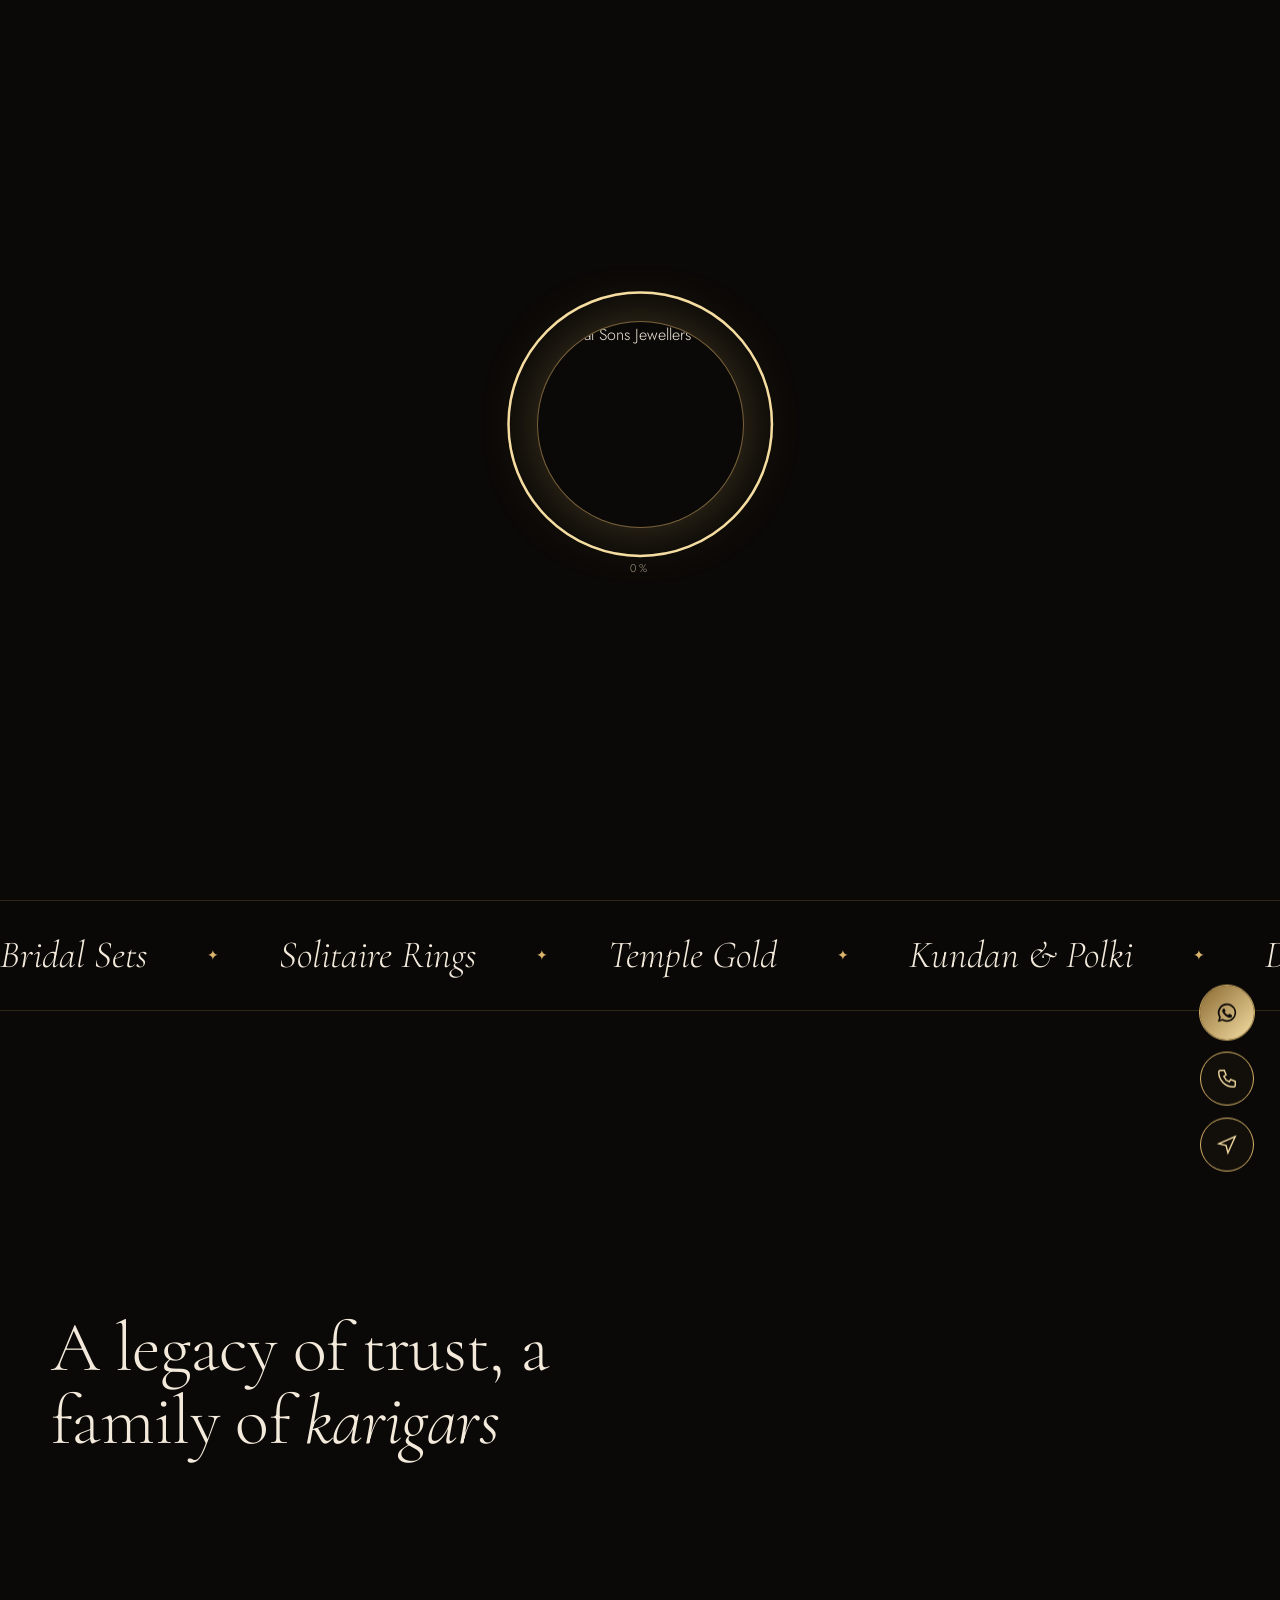
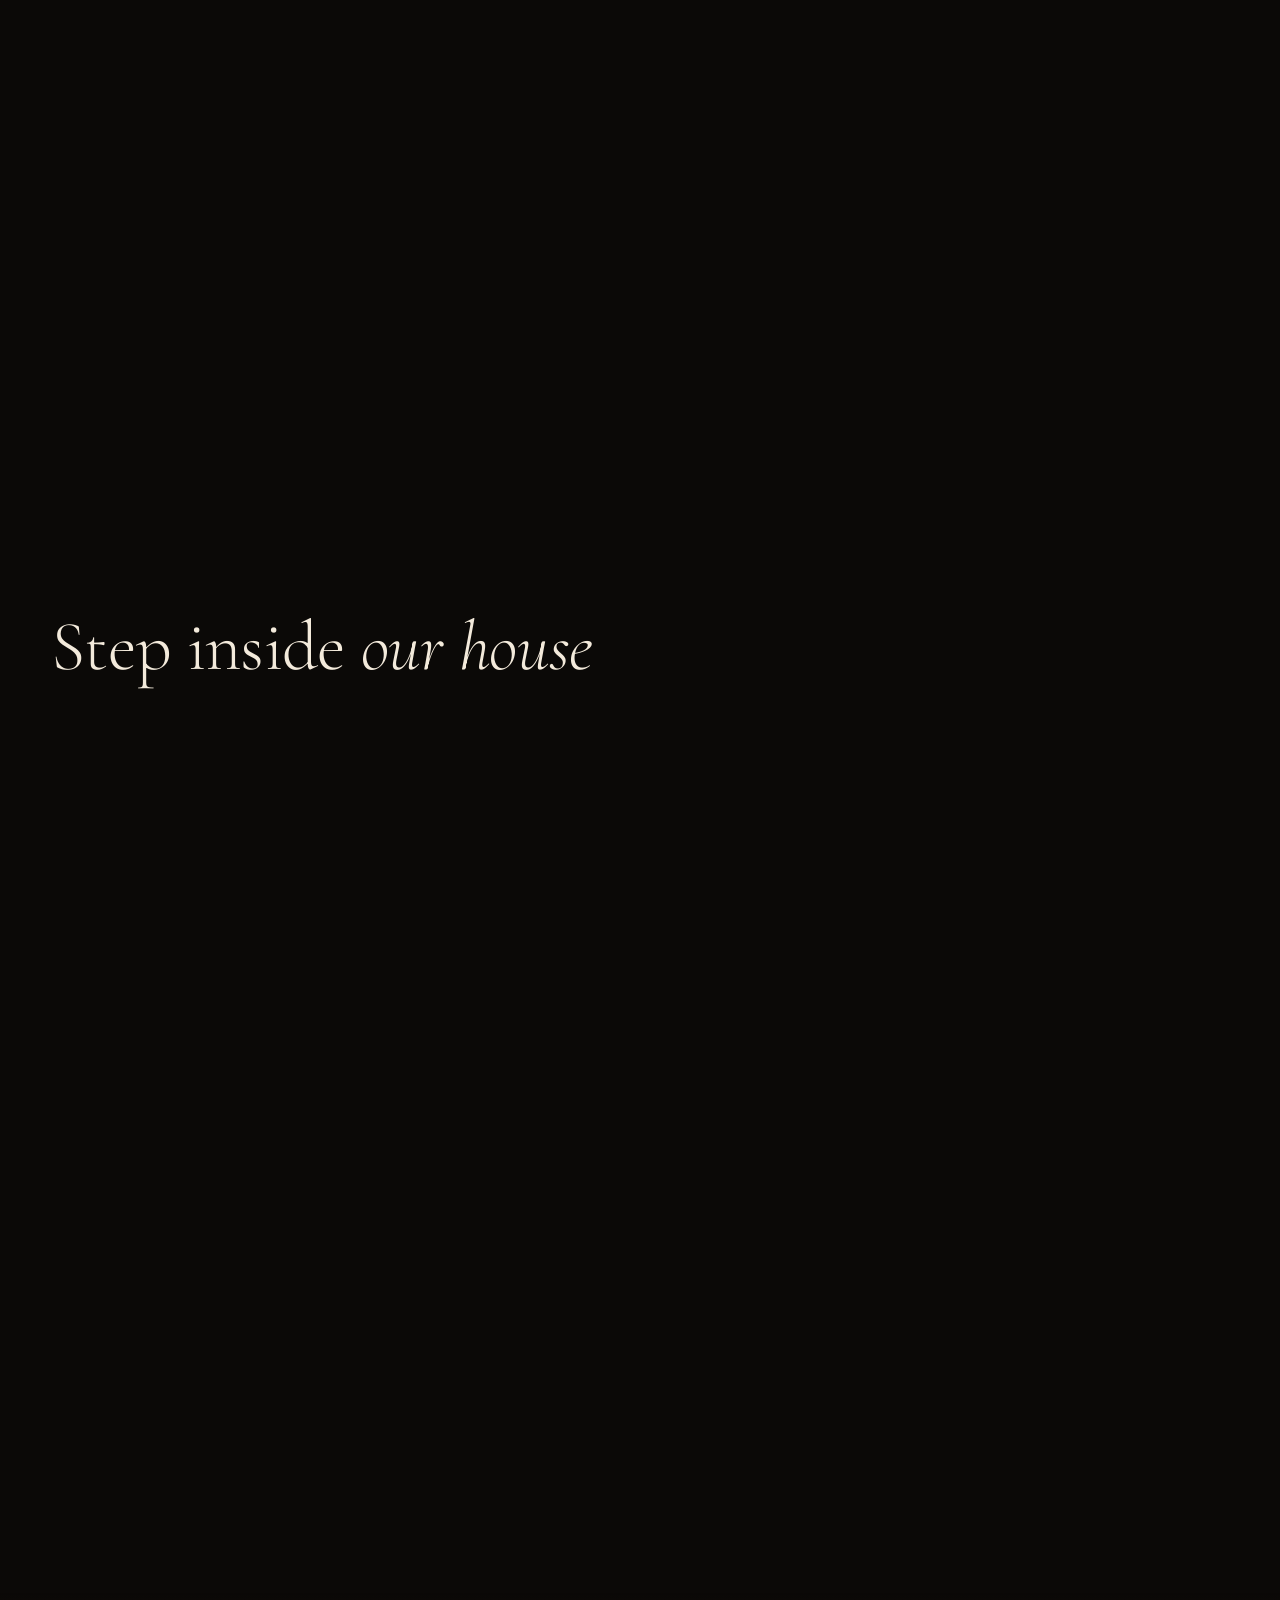
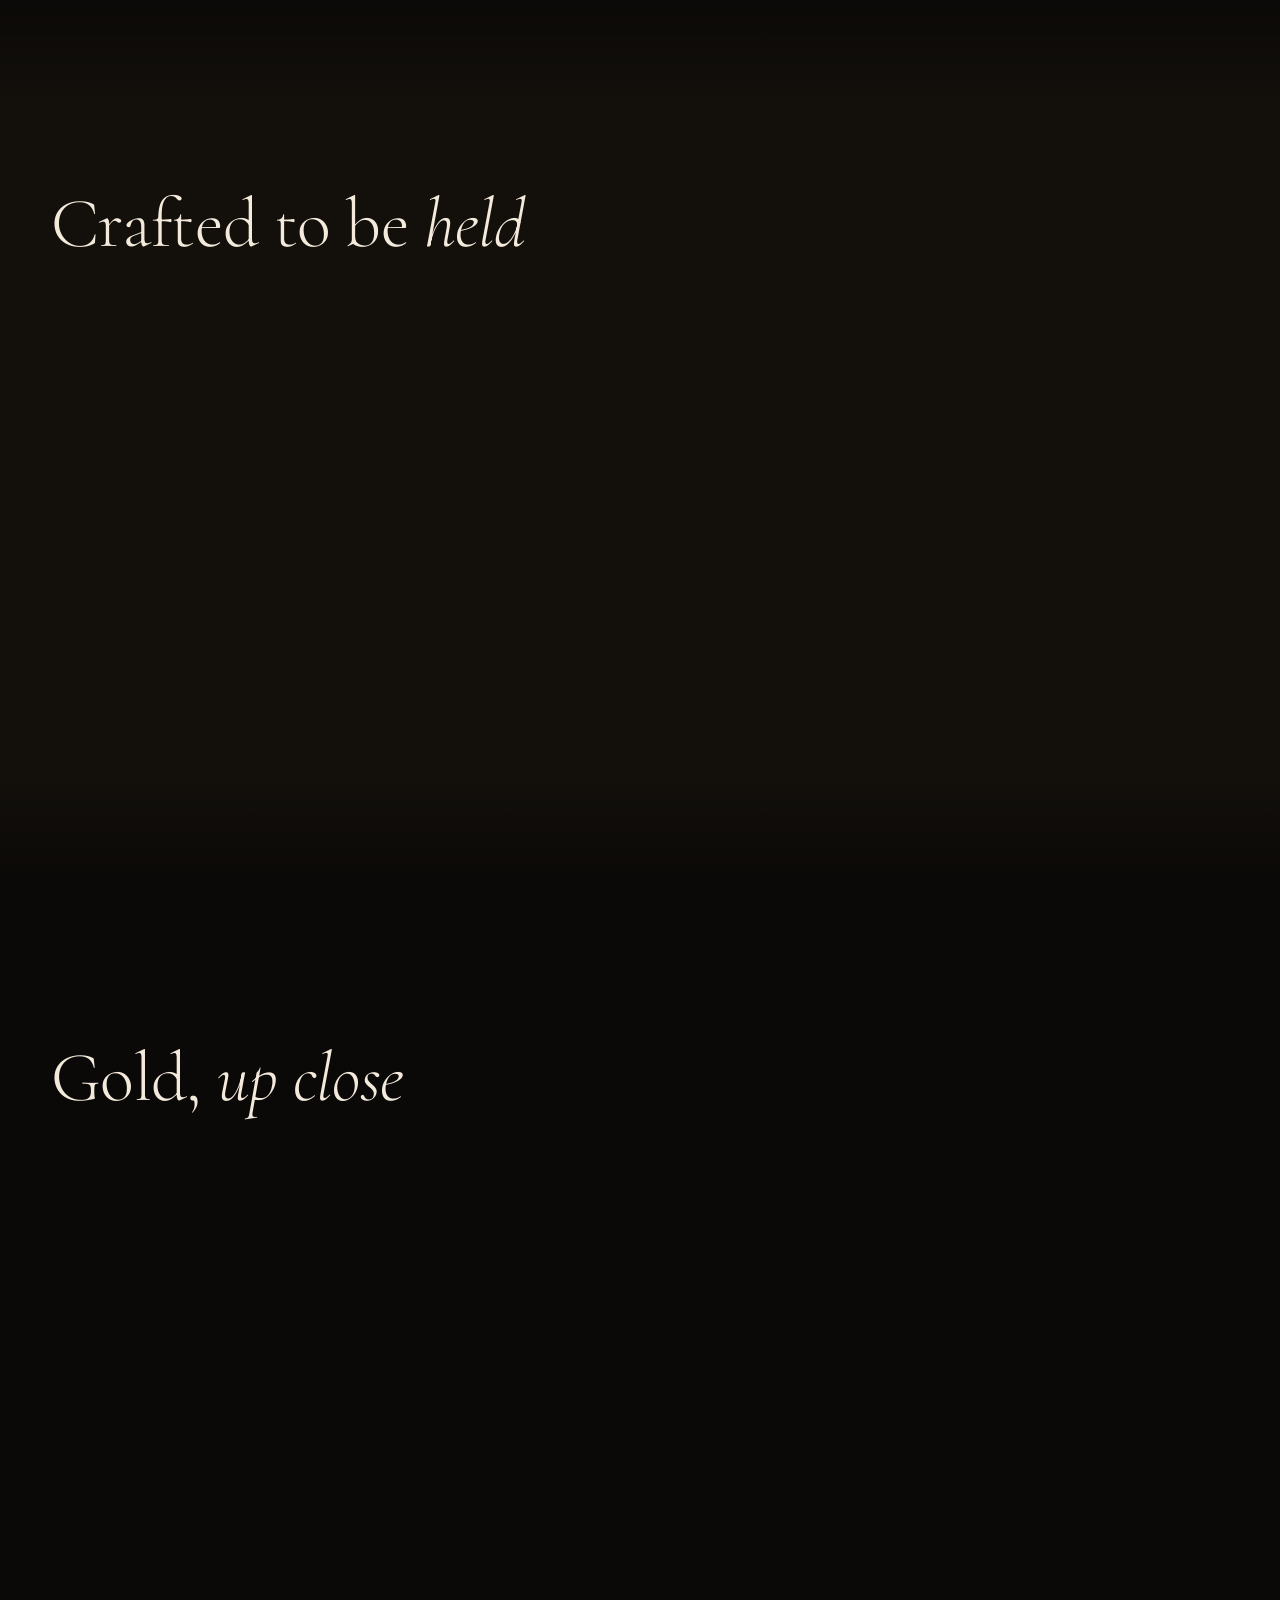
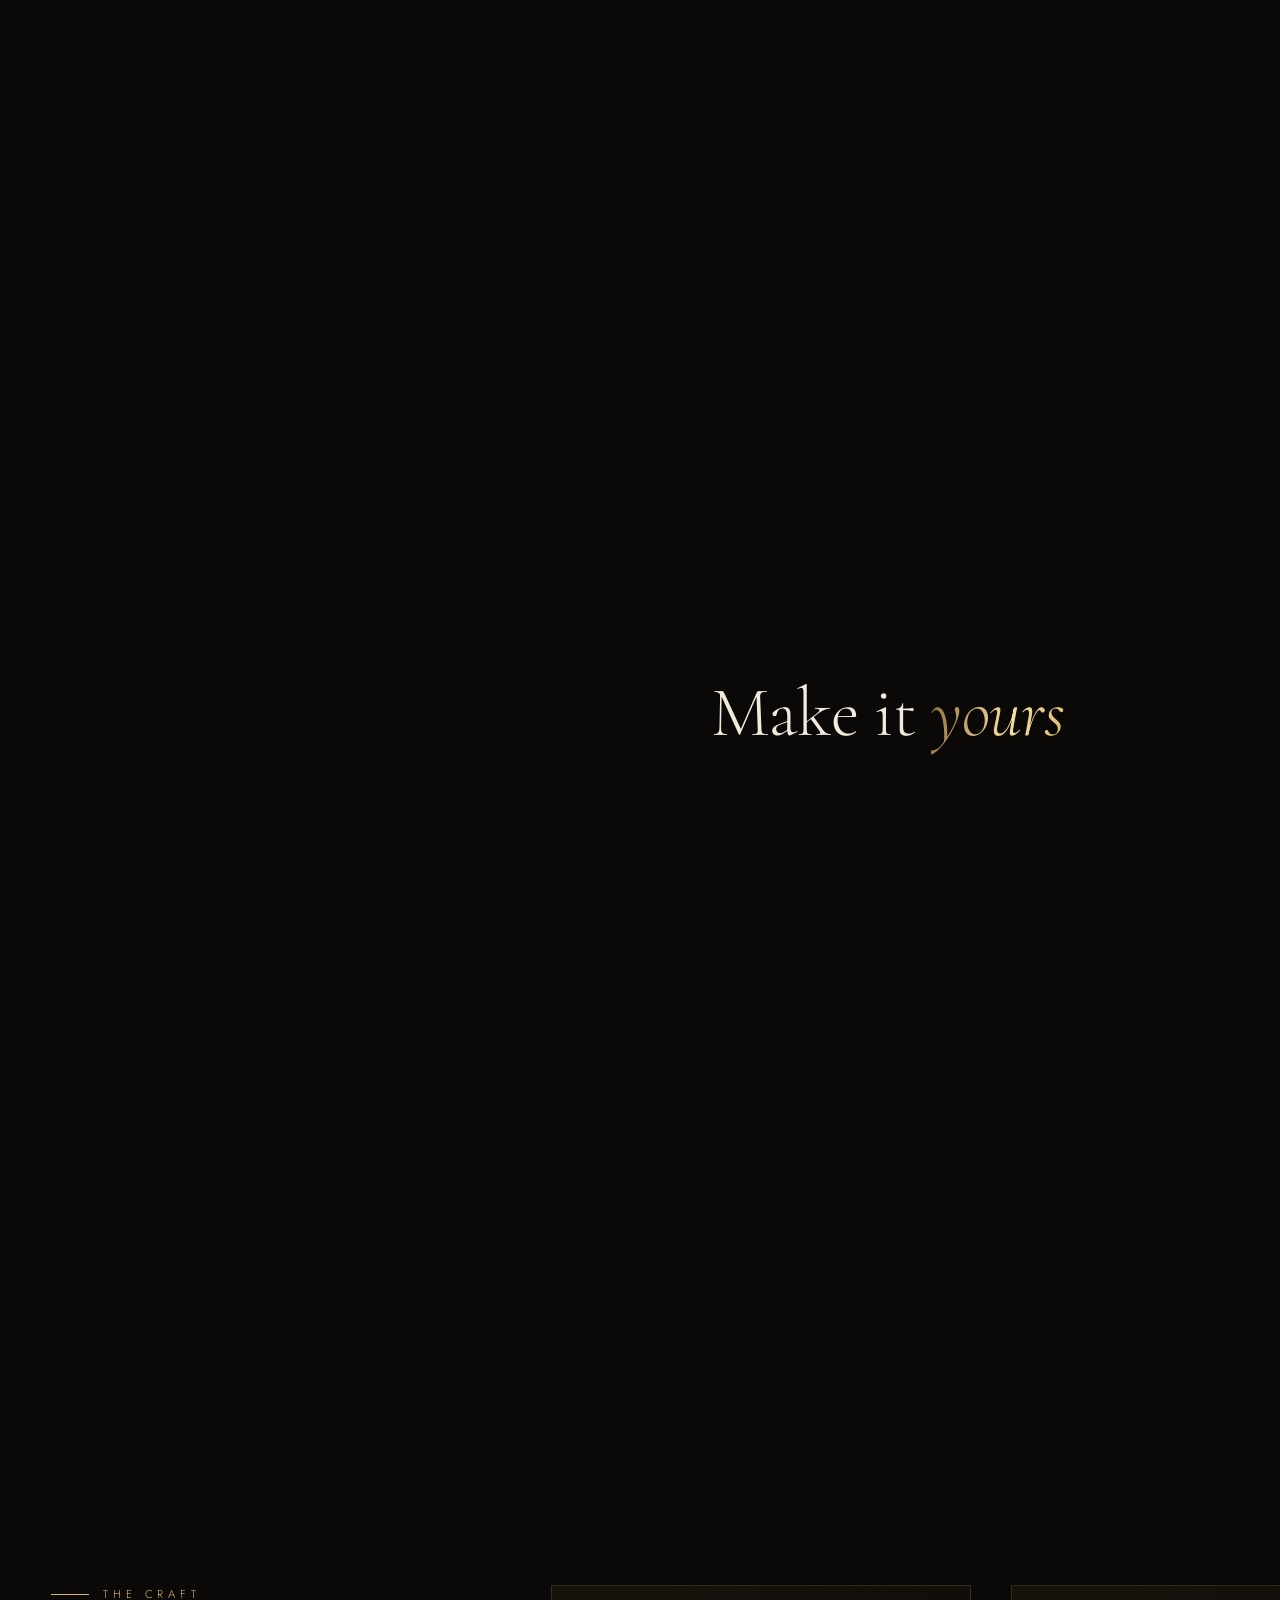
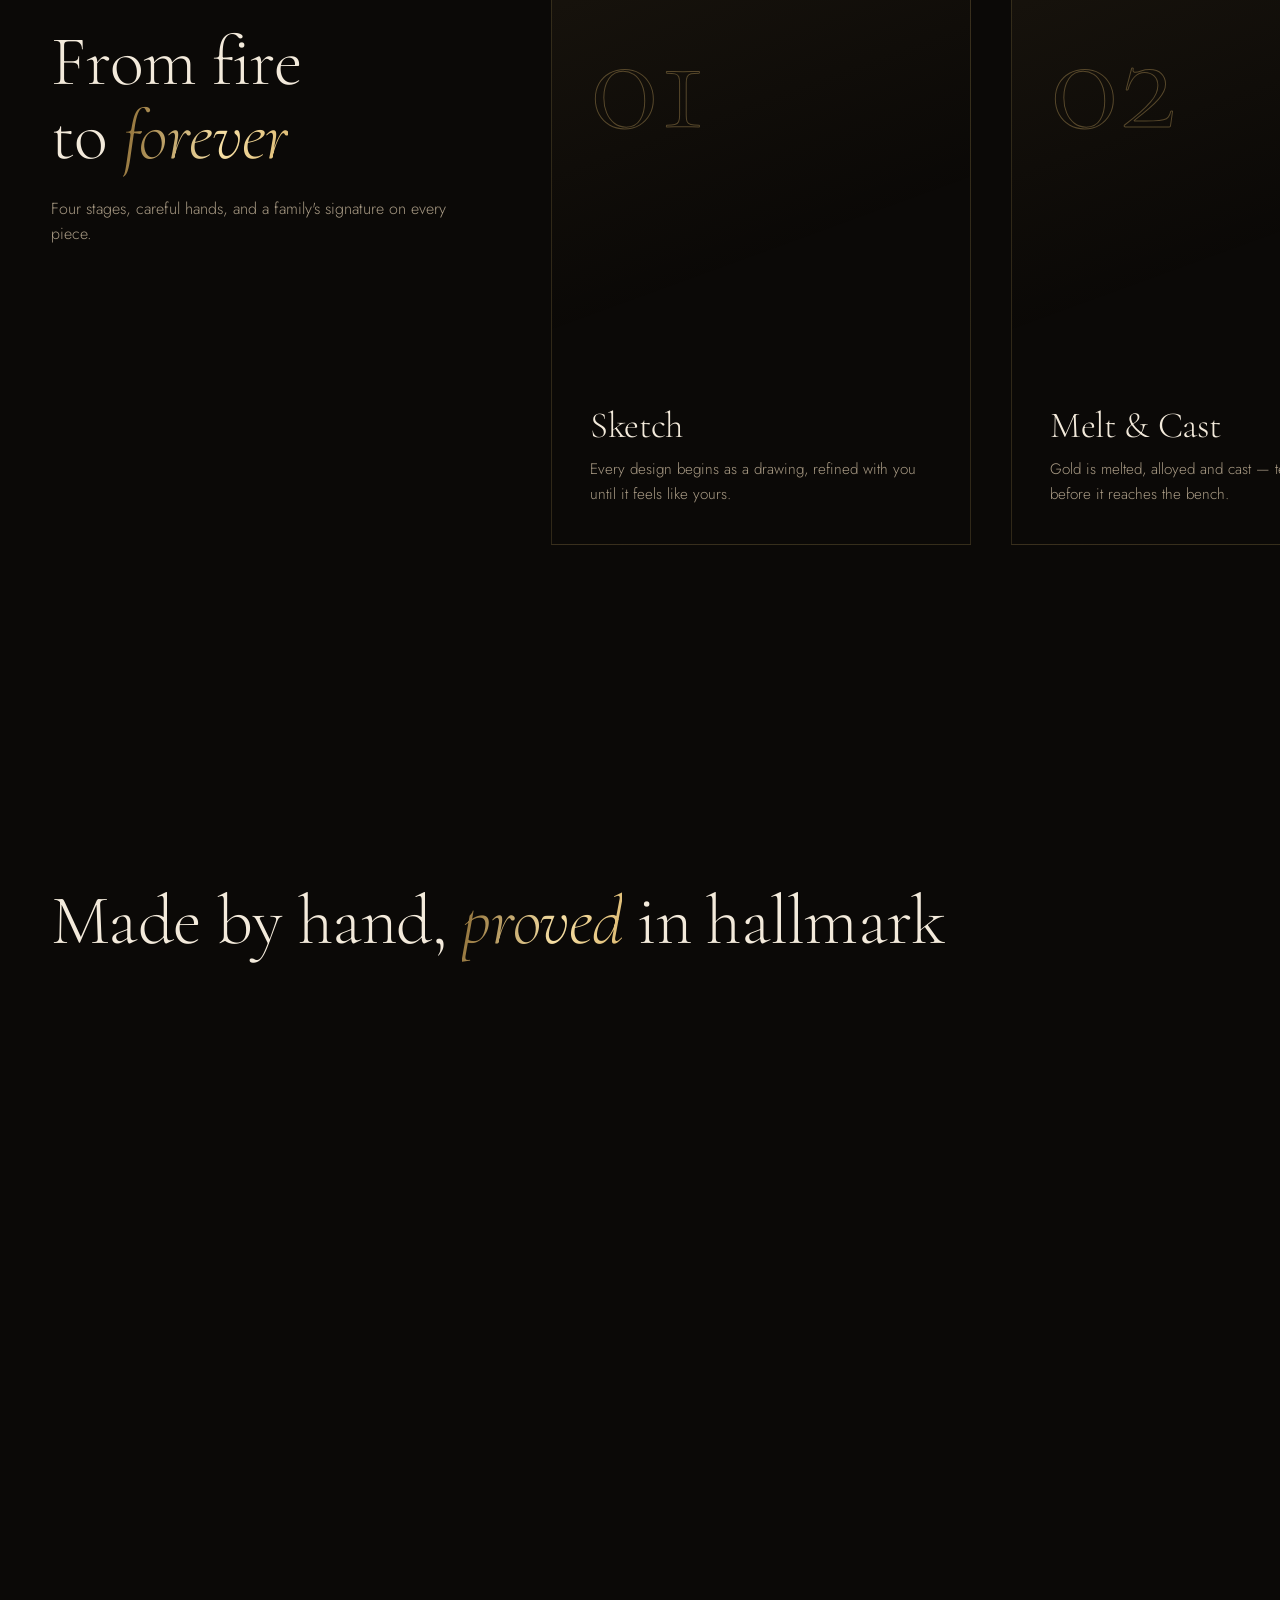
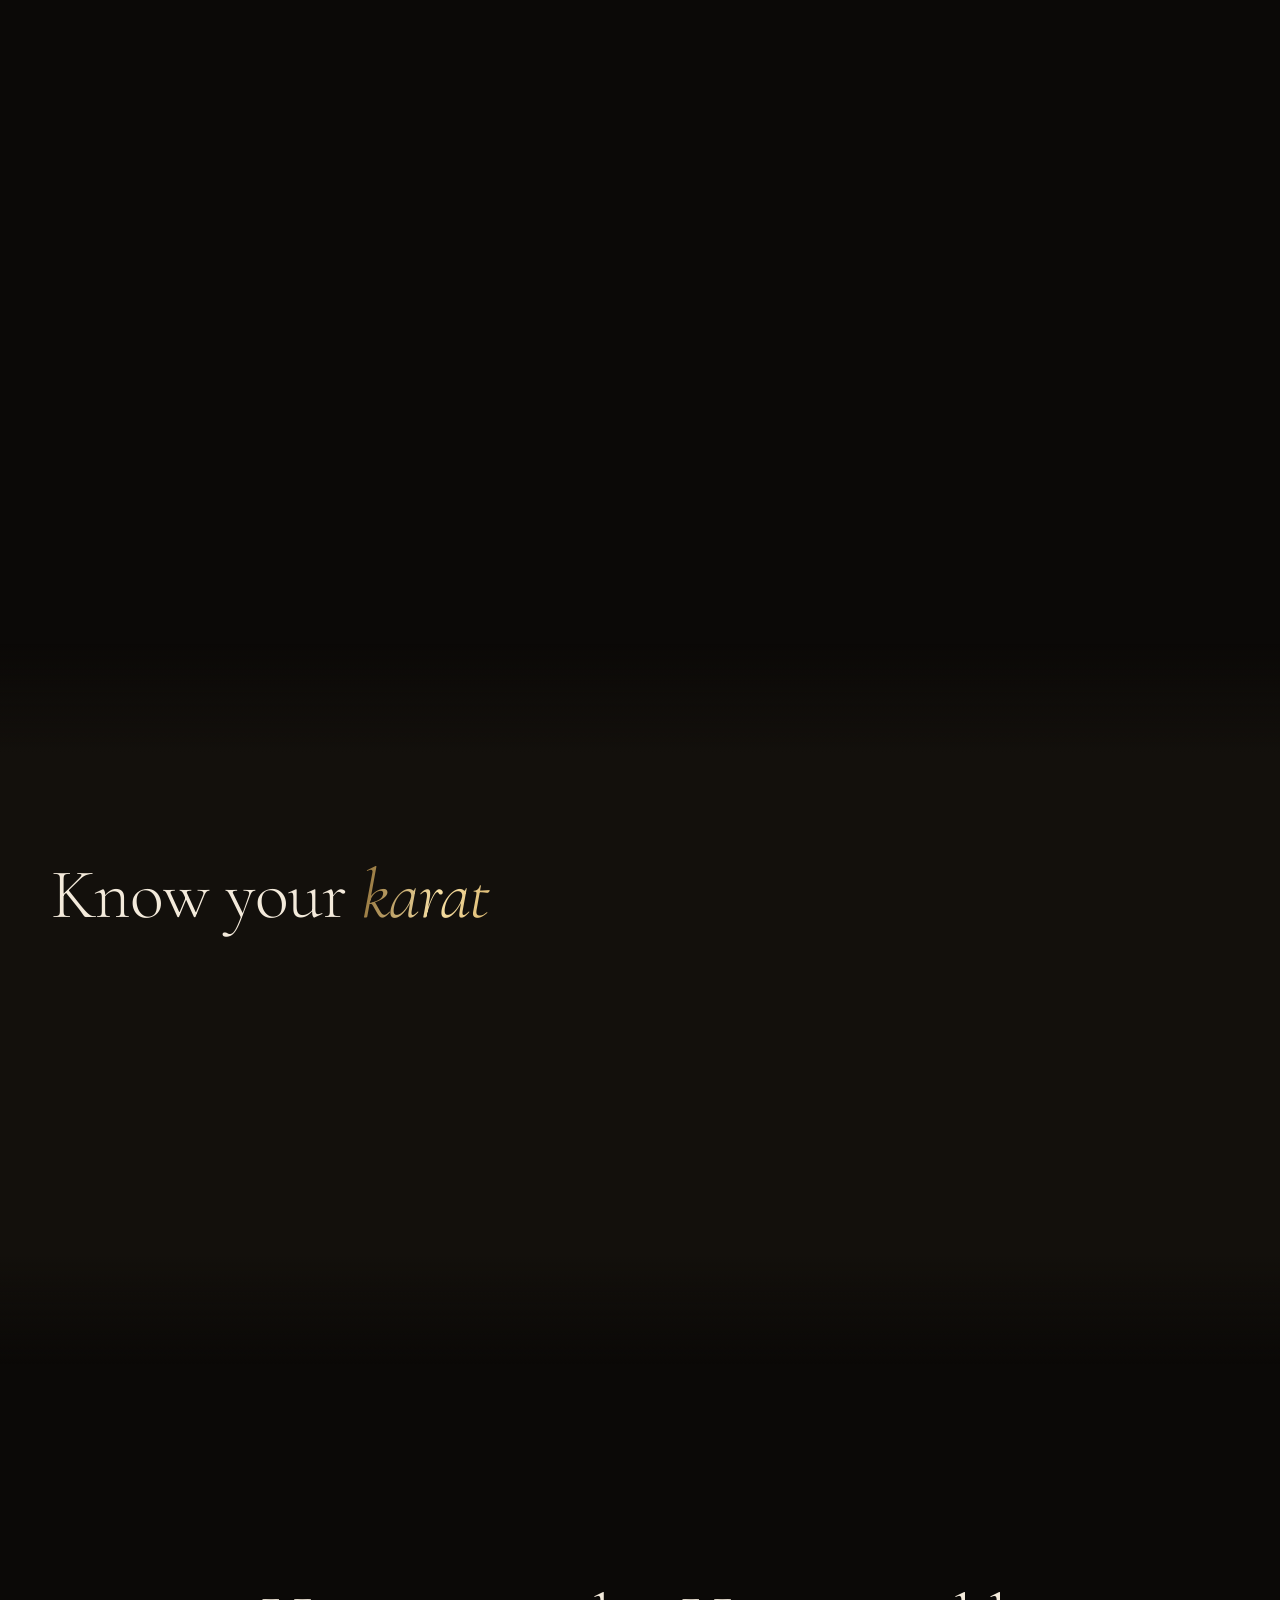
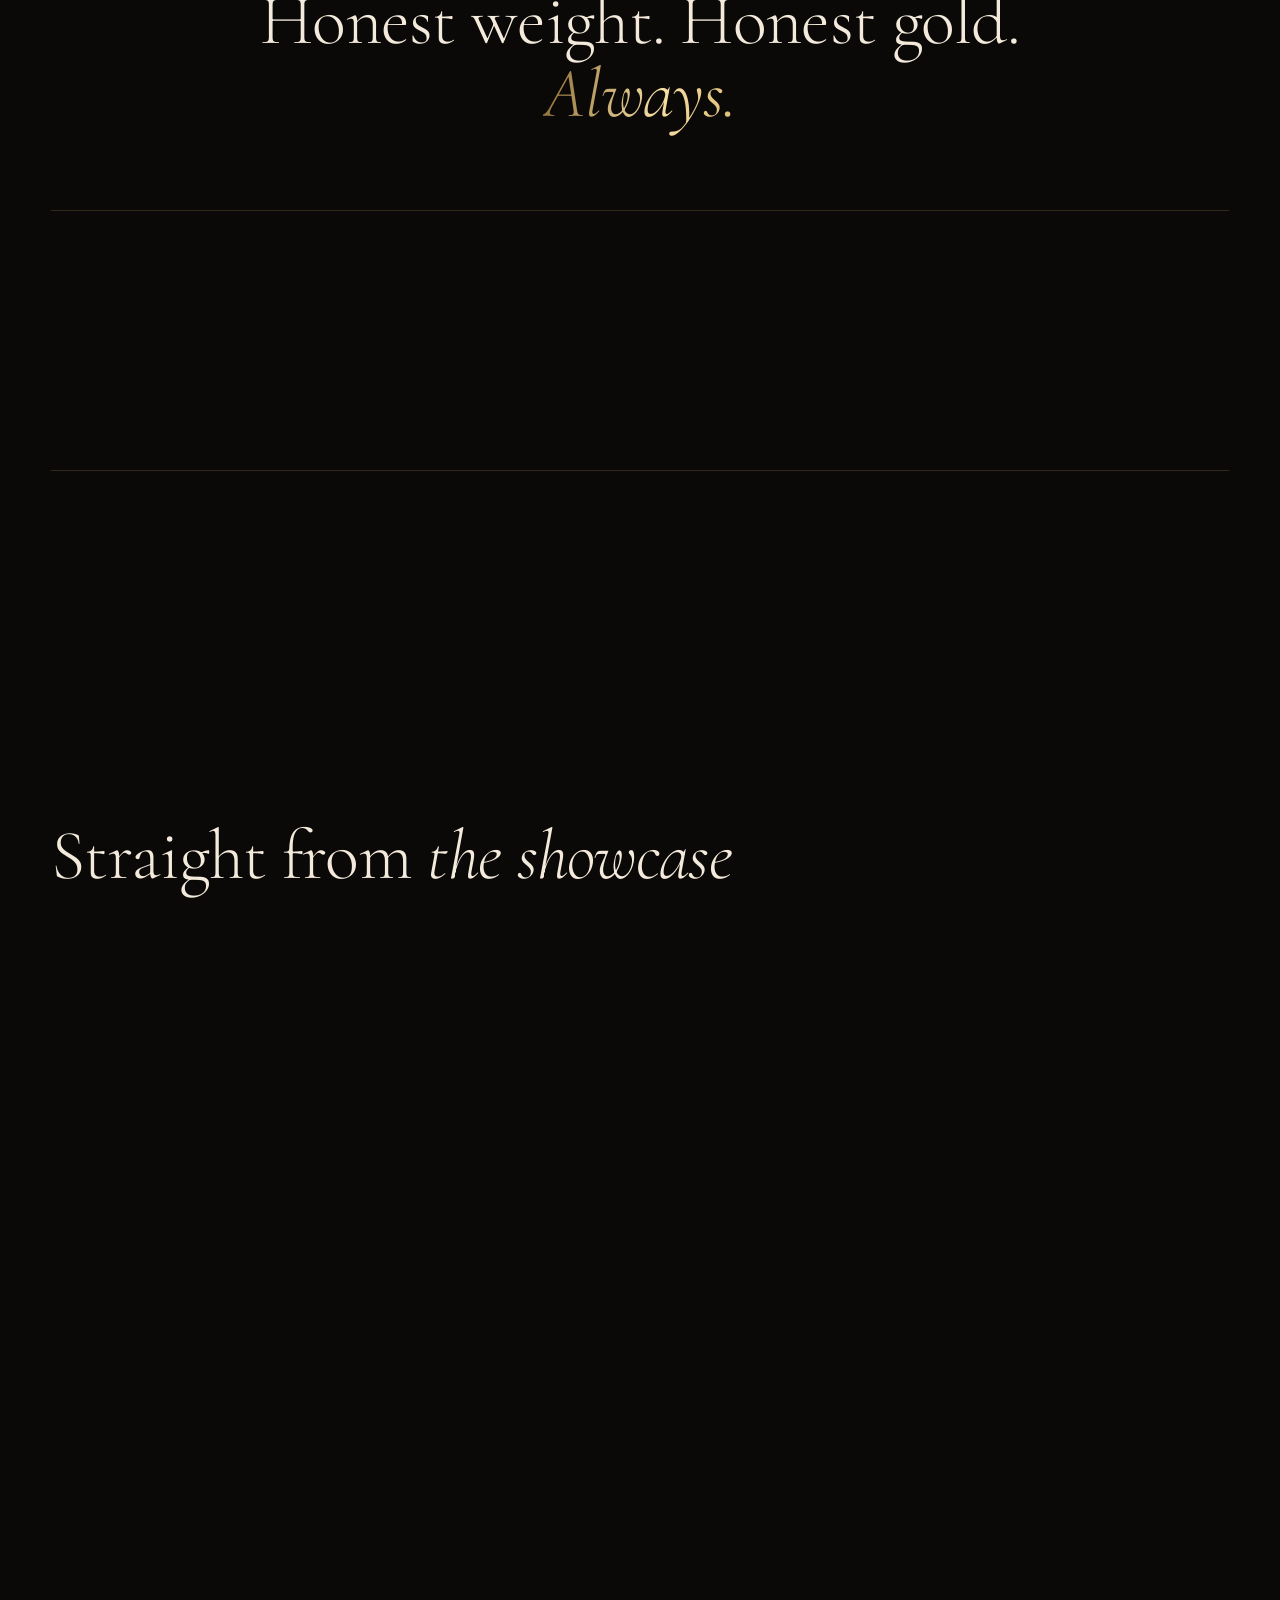
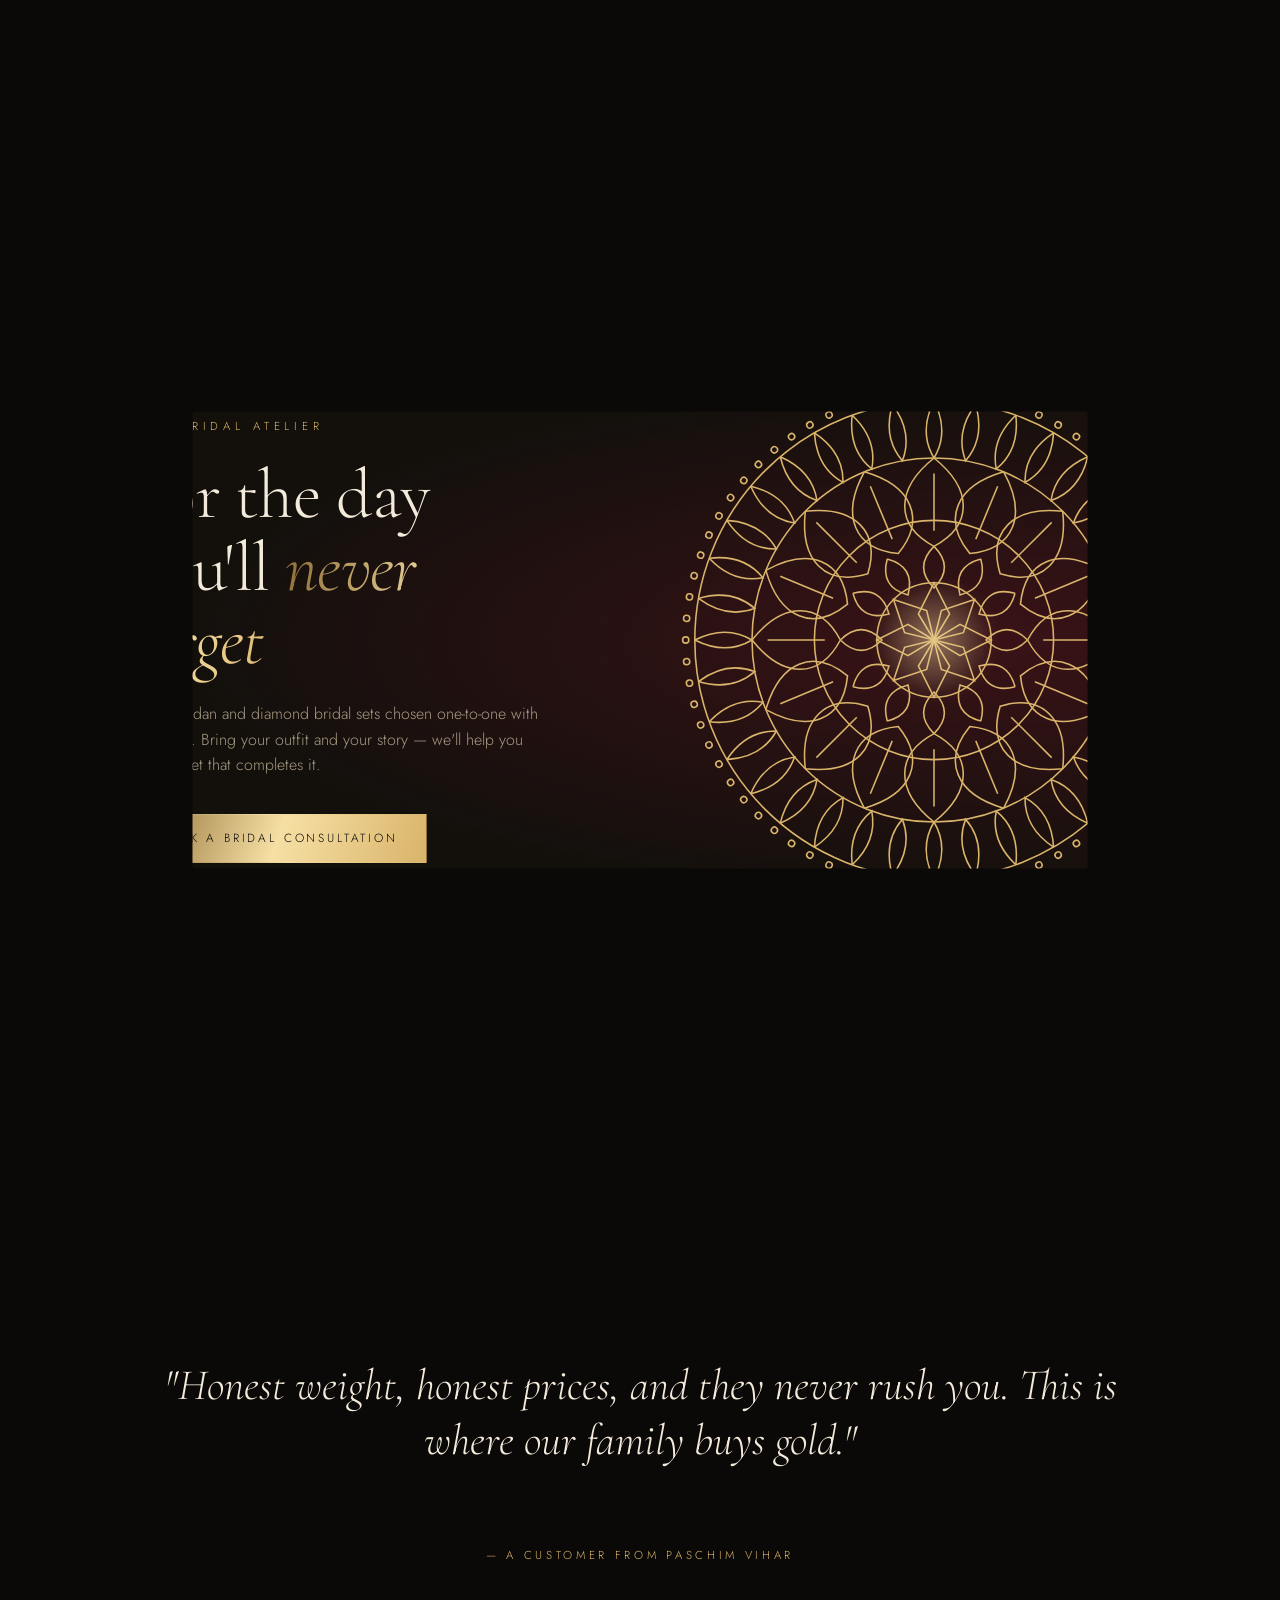
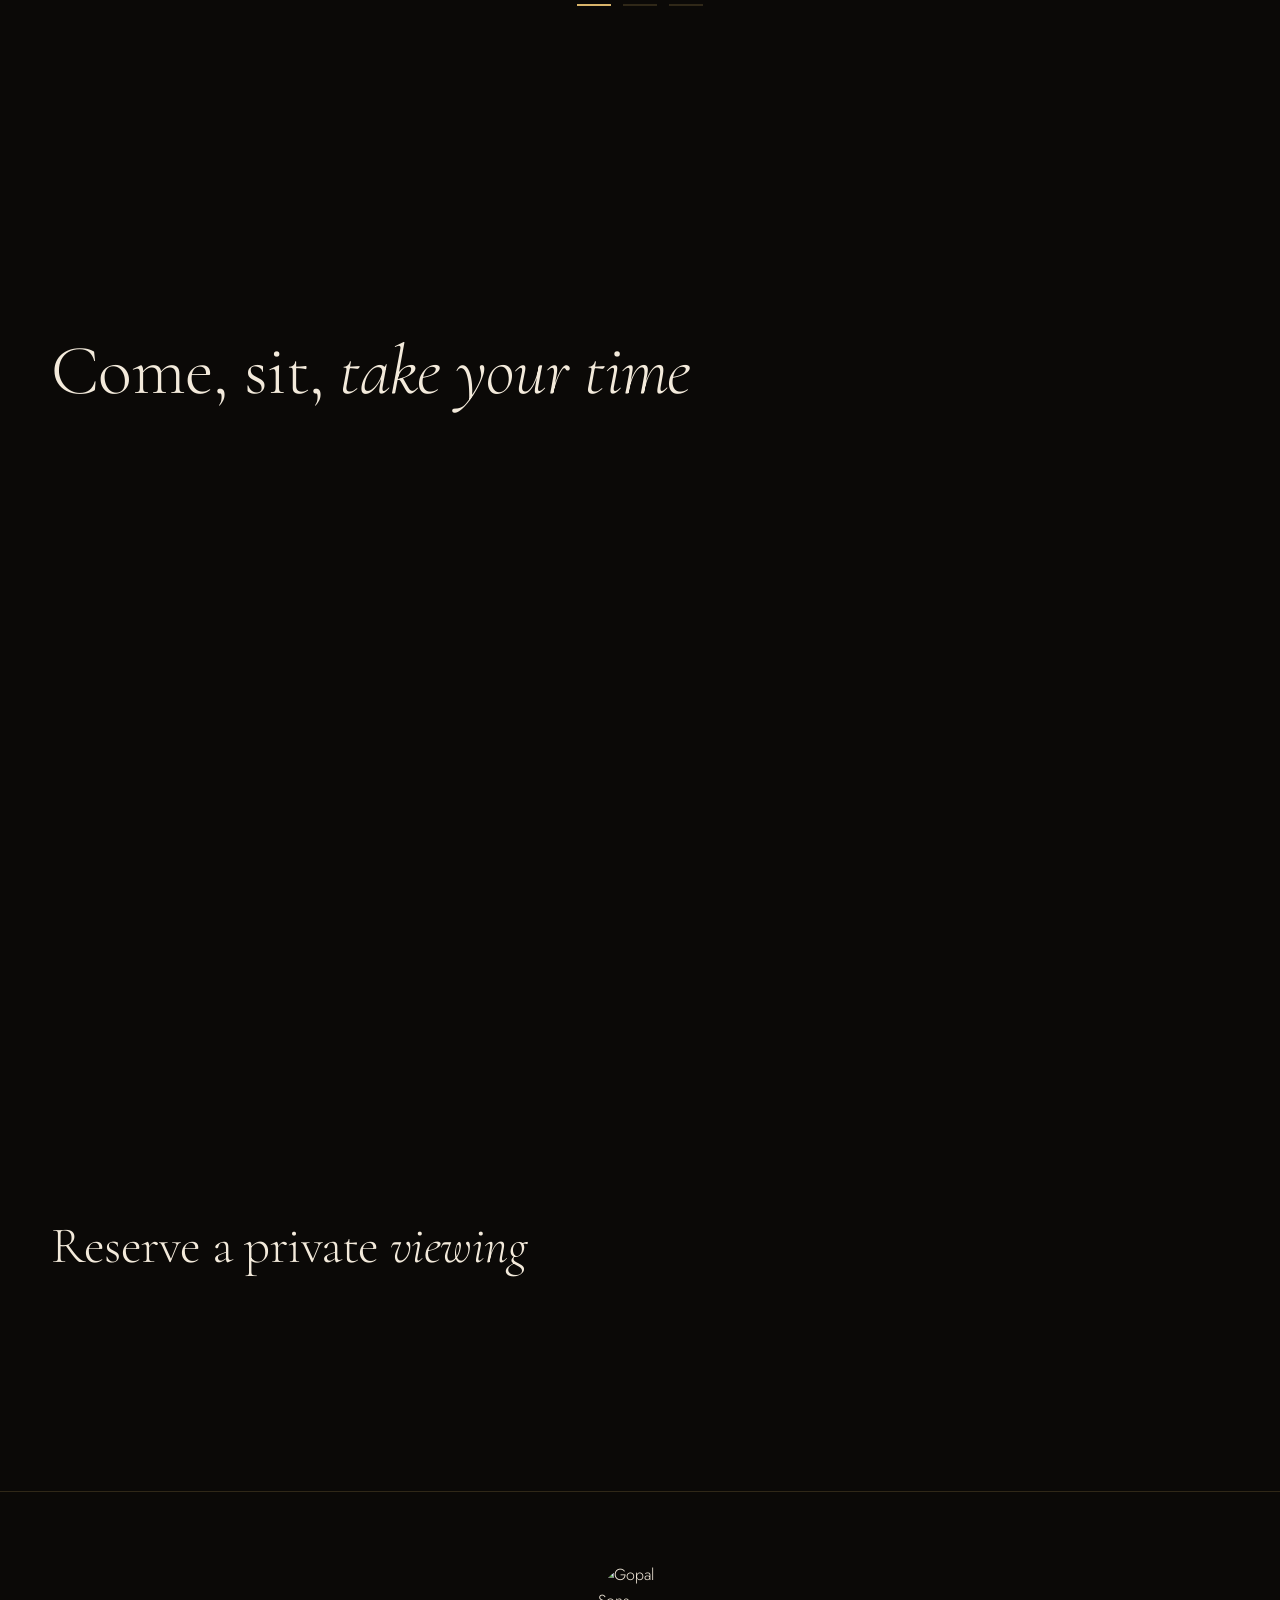
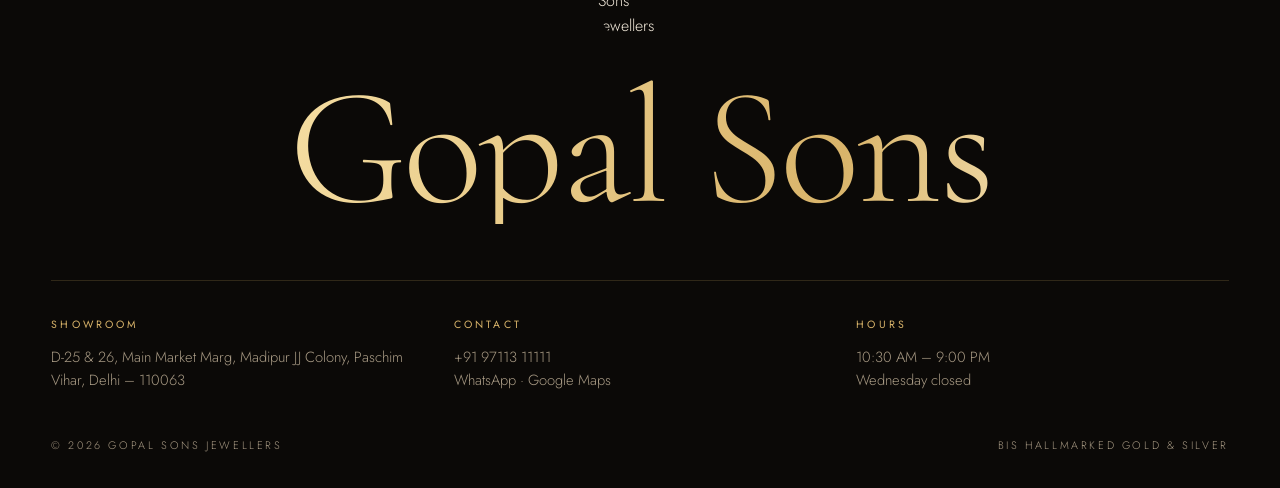
==== commit c3a22228: "Add files via upload" ====
--- a/index.html
+++ b/index.html
@@ -1 +1,1313 @@
-<!doctype html> <html lang="en"> <head> <meta charset="UTF-8" /> <meta name="viewport" content="width=device-width, initial-scale=1.0, viewport-fit=cover" /> <title>Gopal Sons Jewellers — Gold, Diamond &amp; Bridal Jewellery in Madipur, Paschim Vihar, Delhi</title> <meta name="description" content="Gopal Sons Jewellers, D-25 &amp; 26 Main Market, Madipur Colony, Paschim Vihar, Delhi 110063. BIS hallmarked gold, certified diamond and bridal jewellery. Call 97113 11111." /> <meta name="theme-color" content="#0b0907" /> <meta property="og:title" content="Gopal Sons Jewellers — Madipur, Paschim Vihar, Delhi" /> <meta property="og:description" content="BIS hallmarked gold, diamond and bridal jewellery. Visit us at D-25 &amp; 26 Main Market, Madipur Colony." /> <meta property="og:type" content="website" /> <meta property="og:site_name" content="Gopal Sons Jewellers" /> <meta property="og:locale" content="en_IN" /> <meta property="og:image" content="assets/img/og-image.jpg" /> <meta property="og:image:width" content="1200" /> <meta property="og:image:height" content="630" /> <meta property="og:image:alt" content="Gopal Sons Jewellers showroom front, Madipur Main Market, Delhi" /> <meta name="twitter:card" content="summary_large_image" /> <link rel="icon" type="image/png" sizes="32x32" href="assets/img/favicon-32.png"> <link rel="icon" type="image/png" sizes="64x64" href="assets/img/favicon-64.png"> <link rel="apple-touch-icon" href="assets/img/apple-touch-icon.png"> <link rel="preload" as="image" href="assets/img/logo-192.webp" type="image/webp" fetchpriority="high"> <link rel="preconnect" href="https://fonts.googleapis.com"> <link rel="preconnect" href="https://fonts.gstatic.com" crossorigin> <link rel="preconnect" href="https://cdn.jsdelivr.net" crossorigin> <link href="https://fonts.googleapis.com/css2?family=Cormorant+Garamond:ital,wght@0,300;0,400;0,500;1,300;1,400&family=Jost:wght@300;400;500&display=swap" rel="stylesheet"> <link rel="dns-prefetch" href="https://maps.google.com"> <link rel="modulepreload" href="https://cdn.jsdelivr.net/npm/three@0.169.0/build/three.module.min.js"> <link rel="modulepreload" href="https://cdn.jsdelivr.net/npm/three@0.169.0/examples/jsm/environments/RoomEnvironment.js"> <link rel="modulepreload" href="https://cdn.jsdelivr.net/npm/three@0.169.0/examples/jsm/postprocessing/EffectComposer.js"> <link rel="modulepreload" href="https://cdn.jsdelivr.net/npm/three@0.169.0/examples/jsm/postprocessing/RenderPass.js"> <link rel="modulepreload" href="https://cdn.jsdelivr.net/npm/three@0.169.0/examples/jsm/postprocessing/UnrealBloomPass.js"> <link rel="modulepreload" href="https://cdn.jsdelivr.net/npm/three@0.169.0/examples/jsm/postprocessing/OutputPass.js"> <link rel="modulepreload" href="https://cdn.jsdelivr.net/npm/three@0.169.0/examples/jsm/postprocessing/Pass.js"> <link rel="modulepreload" href="https://cdn.jsdelivr.net/npm/three@0.169.0/examples/jsm/postprocessing/ShaderPass.js"> <link rel="modulepreload" href="https://cdn.jsdelivr.net/npm/three@0.169.0/examples/jsm/postprocessing/MaskPass.js"> <link rel="modulepreload" href="https://cdn.jsdelivr.net/npm/three@0.169.0/examples/jsm/shaders/CopyShader.js"> <link rel="modulepreload" href="https://cdn.jsdelivr.net/npm/three@0.169.0/examples/jsm/shaders/LuminosityHighPassShader.js"> <link rel="modulepreload" href="https://cdn.jsdelivr.net/npm/three@0.169.0/examples/jsm/shaders/OutputShader.js"> <link rel="modulepreload" href="https://cdn.jsdelivr.net/npm/three@0.169.0/examples/jsm/controls/OrbitControls.js"> <script defer src="https://cdn.jsdelivr.net/combine/npm/gsap@3.12.5/dist/gsap.min.js,npm/gsap@3.12.5/dist/ScrollTrigger.min.js,npm/lenis@1.1.13/dist/lenis.min.js"></script> <script type="importmap">{"imports":{"three":"https://cdn.jsdelivr.net/npm/three@0.169.0/build/three.module.min.js","three/addons/":"https://cdn.jsdelivr.net/npm/three@0.169.0/examples/jsm/"}}</script> <script type="application/ld+json">{"@context":"https://schema.org","@type":"JewelryStore","name":"Gopal Sons Jewellers","telephone":"+91-9711311111","address":{"@type":"PostalAddress","streetAddress":"Shop No. D-25 & 26, Main Market Marg, Madipur JJ Colony, Block D, Janta Colony, Paschim Vihar","addressLocality":"Delhi","postalCode":"110063","addressCountry":"IN"},"openingHoursSpecification":[{"@type":"OpeningHoursSpecification","dayOfWeek":["Monday","Tuesday","Thursday","Friday","Saturday","Sunday"],"opens":"10:30","closes":"21:00"}],"hasMap":"https://maps.app.goo.gl/GJ6pixANfJJFZUNx6"}</script> <style>:root{--ink:#0b0907;--ink-2:#13100c;--ink-3:#1c1711;--gold:#d9b46a;--gold-hi:#f6dfa4;--gold-lo:#8a6a32;--cream:#f3eadb;--muted:#a89a84;--line:rgba(217,180,106,.18);--serif:"Cormorant Garamond",Georgia,serif;--sans:"Jost",system-ui,sans-serif;--ease:cubic-bezier(.16,1,.3,1)}*{box-sizing:border-box;margin:0;padding:0}html{background:var(--ink);-webkit-font-smoothing:antialiased;overflow-x:clip}html.lenis,html.lenis body{height:auto}body{font-family:var(--sans);color:var(--cream);background:var(--ink);overflow-x:clip;font-weight:300;line-height:1.6}a{color:inherit;text-decoration:none}button{font-family:inherit}::selection{background:var(--gold);color:var(--ink)}:focus-visible{outline:1px solid var(--gold-hi);outline-offset:4px}.gold-text{background:linear-gradient(100deg,var(--gold-lo) 0%,var(--gold-hi) 25%,var(--gold) 45%,#fff3cf 55%,var(--gold) 70%,var(--gold-lo) 100%);background-size:250% 100%;-webkit-background-clip:text;background-clip:text;color:transparent;animation:shine 6s linear infinite}@keyframes shine{to{background-position:-250% 0}}@keyframes spin{to{transform:rotate(360deg)}}body:after{content:"";position:fixed;inset:0;pointer-events:none;z-index:90;opacity:.06;background-image:url("data:image/svg+xml,%3Csvg xmlns='http://www.w3.org/2000/svg' width='160' height='160'%3E%3Cfilter id='n'%3E%3CfeTurbulence type='fractalNoise' baseFrequency='.9' numOctaves='3'/%3E%3C/filter%3E%3Crect width='100%25' height='100%25' filter='url(%23n)'/%3E%3C/svg%3E")}.progress{position:fixed;top:0;left:0;height:2px;width:100%;z-index:70;transform-origin:left;transform:scaleX(0);background:linear-gradient(90deg,var(--gold-lo),var(--gold-hi),var(--gold))}#loader{position:fixed;inset:0;z-index:200;background:var(--ink);display:grid;place-items:center}#loader .mark{text-align:center}#loader img{width:96px;height:96px;margin:0 auto 22px;display:block;border-radius:50%;animation:logoIn 1.1s var(--ease) both}@keyframes logoIn{0%{opacity:0;transform:scale(.82) rotate(-12deg)}to{opacity:1;transform:none}}#loader .name{font-family:var(--serif);font-size:clamp(1.6rem,4vw,2.6rem);letter-spacing:.35em;text-transform:uppercase;font-weight:300}#loader .bar{width:180px;height:1px;background:var(--line);margin:22px auto 0;overflow:hidden}#loader .bar i{display:block;height:100%;width:0;background:var(--gold)}#loader .pct{font-size:.7rem;letter-spacing:.3em;color:var(--muted);margin-top:12px}.cursor,.cursor-dot{position:fixed;top:0;left:0;pointer-events:none;z-index:150;border-radius:50%}.cursor{width:38px;height:38px;margin:-19px 0 0 -19px;border:1px solid rgba(217,180,106,.6);transition:width .35s var(--ease),height .35s var(--ease),margin .35s var(--ease),background .35s}.cursor.hover{width:76px;height:76px;margin:-38px 0 0 -38px;background:#d9b46a14}.cursor-dot{width:5px;height:5px;margin:-2.5px 0 0 -2.5px;background:var(--gold-hi)}#sparkle{position:fixed;inset:0;width:100vw;height:100vh;pointer-events:none;z-index:140}@media(hover:none){.cursor,.cursor-dot{display:none}}#hero-canvas{position:fixed;inset:0;width:100vw;height:100vh;z-index:0;pointer-events:none}nav{position:fixed;top:0;left:0;right:0;z-index:60;display:flex;align-items:center;justify-content:space-between;gap:20px;padding:22px clamp(20px,4vw,56px);transition:background .5s,padding .5s,transform .6s var(--ease)}nav.scrolled{background:#0b0907c7;backdrop-filter:blur(14px);-webkit-backdrop-filter:blur(14px);padding-top:14px;padding-bottom:14px;border-bottom:1px solid var(--line)}nav.hide{transform:translateY(-110%)}.logo{display:flex;align-items:center;gap:12px;flex-shrink:0}.logo img{width:44px;height:44px;border-radius:50%;display:block;flex-shrink:0}.logo b{font-family:var(--serif);font-weight:500;font-size:1.25rem;letter-spacing:.18em;text-transform:uppercase;line-height:1}.logo small{display:block;font-size:.58rem;letter-spacing:.42em;color:var(--muted);margin-top:4px}.nav-links{display:flex;gap:30px;font-size:.74rem;letter-spacing:.22em;text-transform:uppercase}.nav-links a{position:relative;padding:4px 0}.nav-links a:after{content:"";position:absolute;left:0;bottom:0;height:1px;width:100%;background:var(--gold);transform:scaleX(0);transform-origin:right;transition:transform .5s var(--ease)}.nav-links a:hover:after,.nav-links a.active:after{transform:scaleX(1);transform-origin:left}.nav-links a.active{color:var(--gold-hi)}.nav-right{display:flex;align-items:center;gap:18px}.nav-phone{font-size:.78rem;letter-spacing:.14em;color:var(--gold-hi);display:flex;align-items:center;gap:8px;white-space:nowrap}.nav-phone svg{width:15px;height:15px}.btn{display:inline-flex;align-items:center;justify-content:center;gap:12px;padding:14px 28px;border:1px solid var(--gold);color:var(--gold-hi);font-size:.74rem;letter-spacing:.24em;text-transform:uppercase;position:relative;overflow:hidden;isolation:isolate;transition:color .5s var(--ease);background:transparent;cursor:pointer;white-space:nowrap}.btn:before{content:"";position:absolute;inset:0;background:linear-gradient(110deg,var(--gold-lo),var(--gold-hi),var(--gold));transform:translateY(101%);transition:transform .6s var(--ease);z-index:-1}.btn:hover{color:var(--ink)}.btn:hover:before{transform:translateY(0)}.btn.solid{background:linear-gradient(110deg,var(--gold-lo),var(--gold-hi) 50%,var(--gold));color:var(--ink);border-color:transparent}.btn.solid:before{background:var(--cream)}.btn.solid:after{content:"";position:absolute;top:0;left:-60%;width:40%;height:100%;background:linear-gradient(100deg,transparent,rgba(255,255,255,.7),transparent);transform:skew(-20deg);animation:sheen 4.5s ease-in-out infinite;z-index:-1}@keyframes sheen{0%,70%{left:-60%}to{left:130%}}.btn svg{width:16px;height:16px;flex-shrink:0}.menu-btn{display:none;background:none;border:none;color:var(--gold);width:40px;height:40px;cursor:pointer}section{position:relative;z-index:2}.wrap{max-width:1320px;margin:0 auto;padding:0 clamp(20px,4vw,56px)}.eyebrow{font-size:.72rem;letter-spacing:.42em;text-transform:uppercase;color:var(--gold);display:flex;align-items:center;gap:14px}.eyebrow:before{content:"";width:38px;height:1px;background:var(--gold);flex-shrink:0}h1,h2,h3{font-family:var(--serif);font-weight:300;line-height:1.04;letter-spacing:-.01em}h2{font-size:clamp(2.4rem,5.5vw,4.8rem)}h2 em,h1 em{font-style:italic;font-weight:300}.split .w{display:inline-block;overflow:hidden;vertical-align:top;padding-bottom:.1em}.split .w>span{display:inline-block;transform:translateY(110%)}.reveal{opacity:0;transform:translateY(40px)}.no-js .reveal{opacity:1;transform:none}.hero{min-height:100vh;min-height:100svh;display:flex;align-items:center;padding:100px 0 120px}.hero .wrap{width:100%;display:grid;grid-template-columns:1.05fr 1fr;align-items:center}.hero h1{font-size:clamp(3rem,min(8vw,12.5vh),8rem);margin:22px 0 24px}.hero p.lead{max-width:450px;color:var(--muted);font-size:1.05rem}.hero .ctas{display:flex;gap:16px;margin-top:36px;flex-wrap:wrap}.status{display:inline-flex;align-items:center;gap:10px;margin-top:28px;padding:8px 16px;border:1px solid var(--line);border-radius:40px;font-size:.74rem;letter-spacing:.14em;color:var(--cream);background:#0b090780;backdrop-filter:blur(6px)}.status i{width:8px;height:8px;border-radius:50%;background:#6bd38a;box-shadow:0 0 #6bd38a99;animation:ping 2s infinite}.status.closed i{background:#d36b6b;box-shadow:0 0 #d36b6b99}@keyframes ping{70%{box-shadow:0 0 0 10px #0000}to{box-shadow:0 0 #0000}}.hero-meta{position:absolute;bottom:34px;left:0;right:0;display:flex;justify-content:space-between;padding:0 clamp(20px,4vw,56px);font-size:.68rem;letter-spacing:.32em;text-transform:uppercase;color:var(--muted);z-index:3}.scroll-cue{display:flex;align-items:center;gap:12px}.scroll-cue i{width:1px;height:46px;background:linear-gradient(var(--gold),transparent);display:block;animation:cue 2.2s var(--ease) infinite;transform-origin:top}@keyframes cue{0%{transform:scaleY(0)}50%{transform:scaleY(1)}to{transform:scaleY(0);transform-origin:bottom}}.hero-ornament{position:absolute;right:6vw;top:50%;width:min(46vw,620px);aspect-ratio:1;transform:translateY(-50%);border-radius:50%;border:1px solid var(--line);z-index:1;pointer-events:none}.hero-ornament:before,.hero-ornament:after{content:"";position:absolute;inset:8%;border-radius:50%;border:1px dashed rgba(217,180,106,.12);animation:spin 60s linear infinite}.hero-ornament:after{inset:-7%;border-style:solid;border-color:#d9b46a12}.marquee{border-top:1px solid var(--line);border-bottom:1px solid var(--line);padding:24px 0;overflow:hidden;background:#0b090799;backdrop-filter:blur(6px)}.marquee-track{display:flex;width:max-content;animation:mq 38s linear infinite}.marquee span{font-family:var(--serif);font-size:clamp(1.6rem,3vw,2.6rem);font-style:italic;font-weight:300;display:flex;align-items:center;gap:60px;padding-right:60px;white-space:nowrap}.marquee span:after{content:"\2726";font-style:normal;color:var(--gold);font-size:.9rem}.marquee:hover .marquee-track{animation-play-state:paused}@keyframes mq{to{transform:translate(-50%)}}.heritage{padding:clamp(110px,15vw,190px) 0}.heritage .wrap{display:grid;grid-template-columns:1fr 1fr;gap:60px;align-items:center}.heritage .text p{color:var(--muted);max-width:480px;margin-top:28px;font-size:1.04rem}.stats{display:grid;grid-template-columns:repeat(3,1fr);gap:24px;margin-top:56px;border-top:1px solid var(--line);padding-top:32px}.stat b{font-family:var(--serif);font-size:clamp(2.2rem,4vw,3.4rem);font-weight:300;display:block;line-height:1}.stat small{font-size:.66rem;letter-spacing:.24em;text-transform:uppercase;color:var(--muted)}.heritage-visual{position:relative;aspect-ratio:4/5;max-width:500px;justify-self:end;width:100%;perspective:1200px}.arch{position:absolute;inset:0;border-radius:260px 260px 0 0;overflow:hidden;border:1px solid var(--line);background:radial-gradient(ellipse at 50% 30%,#3a2a14,#1a130b 55%,#0b0907)}.arch canvas{width:100%!important;height:100%!important;display:block}.arch-frame{position:absolute;inset:-18px;border-radius:280px 280px 0 0;border:1px solid rgba(217,180,106,.25);pointer-events:none}.seal{position:absolute;left:-46px;bottom:60px;width:120px;height:120px;z-index:3}.seal svg{width:100%;height:100%;animation:spin 22s linear infinite}.seal text{font-family:var(--sans);font-size:9.4px;letter-spacing:3.4px;fill:var(--gold);text-transform:uppercase}.collections{padding:clamp(90px,12vw,160px) 0;background:linear-gradient(180deg,transparent,var(--ink-2) 12%,var(--ink-2) 88%,transparent)}.sec-head{display:flex;justify-content:space-between;align-items:flex-end;gap:40px;margin-bottom:64px;flex-wrap:wrap}.sec-head p{max-width:380px;color:var(--muted)}.cards{display:grid;grid-template-columns:repeat(4,1fr);gap:22px;perspective:1400px}.card{position:relative;aspect-ratio:3/4.4;border:1px solid var(--line);background:radial-gradient(ellipse at 50% 35%,var(--tint,#2d2012) 0%,#120e09 70%);transform-style:preserve-3d;transition:transform .25s ease-out,border-color .5s;overflow:hidden;cursor:pointer}.card:hover{border-color:#d9b46a8c}.card canvas{position:absolute;left:0;top:0;width:100%!important;height:72%!important}.card .glare{position:absolute;inset:0;background:radial-gradient(circle at var(--gx,50%) var(--gy,50%),rgba(255,236,190,.16),transparent 45%);opacity:0;transition:opacity .4s;pointer-events:none}.card:hover .glare{opacity:1}.card .info{position:absolute;left:0;right:0;bottom:0;padding:26px;transform:translateZ(40px)}.card .num{font-size:.68rem;letter-spacing:.3em;color:var(--gold)}.card h3{font-size:2rem;margin:8px 0 6px}.card .info p{font-size:.86rem;color:var(--muted);max-height:0;opacity:0;overflow:hidden;transition:max-height .6s var(--ease),opacity .6s}.card:hover .info p{max-height:80px;opacity:1}.card .arrow{position:absolute;top:22px;right:22px;width:42px;height:42px;border:1px solid var(--line);border-radius:50%;display:grid;place-items:center;color:var(--gold);transition:transform .6s var(--ease),background .4s}.card:hover .arrow{transform:rotate(-45deg);background:#d9b46a1f}.designer{padding:clamp(90px,12vw,160px) 0}.designer-grid{display:grid;grid-template-columns:1.15fr 1fr;gap:clamp(30px,5vw,80px);align-items:center}.stage{position:relative;aspect-ratio:1;border:1px solid var(--line);background:radial-gradient(circle at 50% 45%,#2f2313,#140f0a 60%,#0b0907);overflow:hidden;cursor:grab}.stage:active{cursor:grabbing}.stage canvas{width:100%!important;height:100%!important;display:block}.stage .hint{position:absolute;bottom:18px;left:0;right:0;text-align:center;font-size:.66rem;letter-spacing:.3em;text-transform:uppercase;color:var(--muted);pointer-events:none}.stage .corner{position:absolute;width:22px;height:22px;border-color:var(--gold);border-style:solid;opacity:.6}.stage .c1{top:14px;left:14px;border-width:1px 0 0 1px}.stage .c2{top:14px;right:14px;border-width:1px 1px 0 0}.stage .c3{bottom:14px;left:14px;border-width:0 0 1px 1px}.stage .c4{bottom:14px;right:14px;border-width:0 1px 1px 0}.opt-group{margin-top:32px}.opt-group h4{font-size:.7rem;letter-spacing:.32em;text-transform:uppercase;color:var(--muted);font-weight:400;margin-bottom:14px;display:flex;justify-content:space-between}.opt-group h4 span{color:var(--gold-hi);letter-spacing:.14em}.swatches{display:flex;gap:12px;flex-wrap:wrap}.sw{width:50px;height:50px;border-radius:50%;border:1px solid var(--line);cursor:pointer;position:relative;transition:transform .4s var(--ease);background:var(--c);padding:0}.sw:after{content:"";position:absolute;inset:-6px;border-radius:50%;border:1px solid var(--gold);opacity:0;transform:scale(.8);transition:all .4s var(--ease)}.sw:hover{transform:translateY(-3px)}.sw.on:after{opacity:1;transform:scale(1)}input[type=range]{-webkit-appearance:none;appearance:none;width:100%;height:1px;background:var(--line);outline:none}input[type=range]::-webkit-slider-thumb{-webkit-appearance:none;width:22px;height:22px;border-radius:50%;background:radial-gradient(circle at 35% 35%,var(--gold-hi),var(--gold-lo));border:none;cursor:pointer;box-shadow:0 0 0 6px #d9b46a1f}input[type=range]::-moz-range-thumb{width:22px;height:22px;border-radius:50%;background:var(--gold);border:none;cursor:pointer}.summary{margin-top:34px;padding:22px 0;border-top:1px solid var(--line);border-bottom:1px solid var(--line);font-family:var(--serif);font-size:1.5rem;font-style:italic}.designer .ctas{display:flex;gap:14px;margin-top:28px;flex-wrap:wrap}.craft{position:relative;overflow:hidden}.craft-pin{height:100vh;display:flex;align-items:center;overflow:hidden}.craft-track{display:flex;gap:40px;padding-left:clamp(20px,4vw,56px);will-change:transform}.craft-intro{flex:0 0 min(460px,80vw);padding-right:40px}.craft-intro p{color:var(--muted);margin-top:24px}.step{flex:0 0 min(420px,78vw);height:min(560px,70vh);border:1px solid var(--line);padding:38px;display:flex;flex-direction:column;justify-content:space-between;position:relative;background:linear-gradient(160deg,rgba(217,180,106,.06),transparent 50%);overflow:hidden}.step .big{font-family:var(--serif);font-size:9rem;line-height:.8;font-weight:300;color:transparent;-webkit-text-stroke:1px rgba(217,180,106,.35)}.step h3{font-size:2.3rem;margin-bottom:12px}.step p{color:var(--muted);font-size:.95rem}.step svg.ill{position:absolute;right:-30px;top:30px;width:240px;height:240px;opacity:.5}.step svg.ill *{stroke:var(--gold);fill:none;stroke-width:.8;stroke-dasharray:600;stroke-dashoffset:600}.step.drawn svg.ill *{transition:stroke-dashoffset 2.4s var(--ease);stroke-dashoffset:0}.karat{padding:clamp(90px,12vw,150px) 0;background:linear-gradient(180deg,transparent,var(--ink-2) 15%,var(--ink-2) 85%,transparent)}.karat-grid{display:grid;grid-template-columns:1fr 1fr;gap:clamp(30px,6vw,90px);align-items:center}.coin-wrap{perspective:1000px;display:grid;place-items:center;min-height:420px}.coin{width:min(340px,70vw);aspect-ratio:1;border-radius:50%;position:relative;transform-style:preserve-3d;transition:transform 1.1s var(--ease)}.coin .face{position:absolute;inset:0;border-radius:50%;display:grid;place-items:center;text-align:center;backface-visibility:hidden;background:radial-gradient(circle at 32% 28%,var(--k-hi,#fff1c4) 0%,var(--k,#e0b54f) 35%,var(--k-lo,#8a6420) 100%);box-shadow:inset 0 0 0 10px #ffffff14,inset 0 0 0 12px #00000026,inset 0 0 40px #00000059,0 40px 80px -20px #000c,0 0 120px -20px var(--k,#e0b54f);transition:background .8s,box-shadow .8s}.coin .face.back{transform:rotateY(180deg)}.coin .face:before{content:"";position:absolute;inset:22px;border-radius:50%;border:1px dashed rgba(60,40,10,.4)}.coin .k{font-family:var(--serif);font-size:clamp(4.4rem,10vw,6.6rem);font-weight:500;color:#3c2608d1;line-height:.9;text-shadow:0 1px 0 rgba(255,255,255,.35)}.coin .k small{display:block;font-family:var(--sans);font-size:.7rem;letter-spacing:.4em;font-weight:500;margin-top:10px}.k-tabs{display:flex;gap:0;margin-top:36px;border:1px solid var(--line);width:max-content;max-width:100%}.k-tabs button{background:none;border:none;color:var(--cream);padding:14px 22px;font-size:.8rem;letter-spacing:.2em;cursor:pointer;border-right:1px solid var(--line);transition:background .4s,color .4s}.k-tabs button:last-child{border-right:none}.k-tabs button.on{background:var(--gold);color:var(--ink)}.purity{margin-top:34px}.purity-bar{height:2px;background:var(--line);margin-top:14px;position:relative}.purity-bar i{position:absolute;left:0;top:0;bottom:0;background:linear-gradient(90deg,var(--gold-lo),var(--gold-hi));width:91.6%;transition:width 1s var(--ease)}.purity-num{font-family:var(--serif);font-size:3.4rem;font-weight:300;line-height:1}.k-desc{color:var(--muted);margin-top:18px;max-width:440px;min-height:3.2em}.promise{padding:clamp(110px,14vw,180px) 0;text-align:center}.promise h2{max-width:900px;margin:22px auto 0}.promise .eyebrow{justify-content:center}.promise .eyebrow:after{content:"";width:38px;height:1px;background:var(--gold)}.badges{display:grid;grid-template-columns:repeat(4,1fr);margin-top:80px;border-top:1px solid var(--line);border-bottom:1px solid var(--line)}.badge{padding:44px 26px;border-right:1px solid var(--line);text-align:left;transition:background .5s;perspective:400px}.badge:last-child{border-right:none}.badge:hover{background:#d9b46a0d}.badge .ic{width:46px;height:46px;color:var(--gold);margin-bottom:26px;transition:transform .8s var(--ease)}.badge:hover .ic{transform:rotateY(180deg)}.badge h4{font-family:var(--serif);font-size:1.5rem;font-weight:400;margin-bottom:8px}.badge p{font-size:.88rem;color:var(--muted)}.bridal{padding:clamp(80px,10vw,140px) 0}.bridal-box{position:relative;border:1px solid var(--line);min-height:560px;display:grid;grid-template-columns:1fr 1fr;overflow:hidden;background:radial-gradient(ellipse at 80% 50%,rgba(90,20,32,.55),transparent 60%),var(--ink-2);clip-path:inset(12% 12% 12% 12%)}.bridal-text{padding:clamp(40px,6vw,80px);display:flex;flex-direction:column;justify-content:center;position:relative;z-index:2}.bridal-text p{color:var(--muted);margin:24px 0 36px;max-width:420px}.mandala{position:relative;display:grid;place-items:center}.mandala svg{width:min(520px,90%);aspect-ratio:1}.mandala svg .r1{transform-origin:center;animation:spin 80s linear infinite}.mandala svg .r2{transform-origin:center;animation:spin 50s linear infinite reverse}.mandala svg .r3{transform-origin:center;animation:spin 30s linear infinite}.mandala svg *{stroke:var(--gold);fill:none;stroke-width:.6}.mandala .core{position:absolute;width:120px;height:120px;border-radius:50%;background:radial-gradient(circle,rgba(246,223,164,.5),transparent 70%);filter:blur(8px);animation:pulse 3s ease-in-out infinite}@keyframes pulse{50%{transform:scale(1.3);opacity:.6}}.voices{padding:clamp(90px,12vw,160px) 0;text-align:center}.rating{display:inline-flex;align-items:center;gap:14px;margin-top:26px;font-size:.78rem;letter-spacing:.2em;color:var(--muted);text-transform:uppercase}.rating b{font-family:var(--serif);font-size:2.4rem;color:var(--gold-hi);font-weight:400;letter-spacing:0}.stars{color:var(--gold);letter-spacing:.2em;font-size:1rem}.quote{font-family:var(--serif);font-size:clamp(1.7rem,3.4vw,3rem);font-weight:300;font-style:italic;max-width:980px;margin:30px auto 0;line-height:1.25;min-height:3.8em}.quote-by{margin-top:22px;font-size:.72rem;letter-spacing:.32em;text-transform:uppercase;color:var(--gold)}.dots{display:flex;gap:12px;justify-content:center;margin-top:34px}.dots button{width:34px;height:14px;border:none;background:none;cursor:pointer;padding:0;position:relative}.dots button:before{content:"";position:absolute;left:0;right:0;top:6px;height:2px;background:var(--line)}.dots button.on:before{background:var(--gold)}.visit{padding:clamp(80px,10vw,140px) 0 60px}.visit-grid{display:grid;grid-template-columns:1fr 1fr;gap:clamp(30px,5vw,70px);align-items:stretch;margin-top:60px}.info-card{border:1px solid var(--line);padding:clamp(28px,4vw,44px);display:grid;gap:30px;background:linear-gradient(160deg,rgba(217,180,106,.05),transparent 60%)}.info-row{display:grid;grid-template-columns:44px 1fr;gap:18px;align-items:start}.info-row .ic{width:44px;height:44px;border:1px solid var(--line);border-radius:50%;display:grid;place-items:center;color:var(--gold)}.info-row .ic svg{width:18px;height:18px}.info-row h5{font-size:.68rem;letter-spacing:.3em;text-transform:uppercase;color:var(--muted);font-weight:400;margin-bottom:6px}.info-row p,.info-row a.big{font-family:var(--serif);font-size:1.35rem;line-height:1.35}.info-row a.big{color:var(--gold-hi);font-size:1.9rem;letter-spacing:.02em;transition:letter-spacing .5s var(--ease)}.info-row a.big:hover{letter-spacing:.06em}.info-row small{display:block;color:var(--muted);font-size:.84rem;margin-top:4px;font-family:var(--sans)}.hours{display:grid;grid-template-columns:auto 1fr;gap:4px 22px;font-size:.92rem;margin-top:4px}.hours span:nth-child(odd){color:var(--muted)}.hours .today{color:var(--gold-hi)!important}.map{position:relative;border:1px solid var(--line);min-height:460px;overflow:hidden;background:var(--ink-2)}.map iframe{position:absolute;inset:0;width:100%;height:100%;border:0;filter:invert(.9) hue-rotate(180deg) sepia(.35) saturate(1.3) brightness(.9) contrast(1.05)}.map .pin-tag{position:absolute;left:18px;top:18px;background:#0b0907d9;backdrop-filter:blur(8px);border:1px solid var(--line);padding:12px 16px;font-size:.72rem;letter-spacing:.2em;text-transform:uppercase;z-index:2}.map .pin-tag b{display:block;font-family:var(--serif);font-size:1.15rem;letter-spacing:.04em;text-transform:none;font-weight:400;color:var(--gold-hi)}.map-btns{position:absolute;right:18px;bottom:18px;z-index:2;display:flex;gap:10px;flex-wrap:wrap;justify-content:flex-end}.map-btns .btn{background:#0b0907d9;backdrop-filter:blur(8px);padding:12px 18px}.map-btns .btn.solid{background:linear-gradient(110deg,var(--gold-lo),var(--gold-hi) 50%,var(--gold))}.book{margin-top:clamp(60px,8vw,100px);display:grid;grid-template-columns:1fr 1.3fr;gap:60px;align-items:start}.book p.sub{color:var(--muted);margin-top:18px;max-width:420px}form{display:grid;gap:26px}.field{position:relative}.field input,.field select{width:100%;background:transparent;border:none;border-bottom:1px solid var(--line);padding:16px 0 12px;color:var(--cream);font-family:var(--sans);font-size:1rem;font-weight:300;outline:none;transition:border-color .4s;border-radius:0;-webkit-appearance:none;appearance:none;color-scheme:dark}.field select option{background:var(--ink-2)}.field label{position:absolute;left:0;top:16px;color:var(--muted);font-size:.9rem;pointer-events:none;transition:all .4s var(--ease)}.field input:focus,.field select:focus{border-color:var(--gold)}.field input:focus+label,.field input:not(:placeholder-shown)+label,.field select:valid+label,.field.date label{top:-6px;font-size:.66rem;letter-spacing:.24em;text-transform:uppercase;color:var(--gold)}.field.err input,.field.err select{border-color:#d36b6b}.form-row{display:grid;grid-template-columns:1fr 1fr;gap:26px}.form-note{font-size:.88rem;color:var(--gold-hi);min-height:1.2em}.ph{position:relative;margin:0;display:flex;flex-direction:column}.ph .frame{position:relative;overflow:hidden;border:1px solid var(--line);background:var(--ink-2)}.ph img{display:block;width:100%;height:auto;transition:transform 1.6s var(--ease)}.ph:hover img{transform:scale(1.035)}.ph figcaption{display:flex;justify-content:space-between;align-items:baseline;gap:6px 16px;flex-wrap:wrap;margin-top:16px;font-size:.7rem;letter-spacing:.26em;text-transform:uppercase;color:var(--muted)}.ph figcaption b{font-family:var(--serif);font-weight:400;font-size:1.25rem;letter-spacing:.02em;text-transform:none;color:var(--cream)}.ph figcaption a{color:var(--gold);border-bottom:1px solid rgba(217,180,106,.4);padding-bottom:2px;transition:color .4s,border-color .4s}.ph figcaption a:hover{color:var(--gold-hi);border-color:var(--gold-hi)}.showroom{padding:clamp(90px,12vw,160px) 0 clamp(40px,6vw,80px)}.showroom-grid{display:grid;grid-template-columns:7fr 5fr;gap:clamp(20px,3.5vw,48px);align-items:start}.showroom-grid .ph-inside{margin-top:clamp(40px,7vw,100px)}.lookbook{padding:clamp(60px,9vw,120px) 0}.strips{display:grid;gap:clamp(14px,2vw,22px)}.strip{position:relative;display:block;overflow:hidden;border:1px solid var(--line);background:var(--ink-2);aspect-ratio:1386/292}.strip-media{position:absolute;inset:0}.strip-media img{display:block;width:100%;height:100%;object-fit:cover;object-position:var(--pos,60%) 50%;transition:transform 1.8s var(--ease)}.strip:hover .strip-media img{transform:scale(1.04)}.strip:after{content:"";position:absolute;inset:0;pointer-events:none;background:linear-gradient(90deg,#0b0907e6,#0b09079e 30%,#0b090700 56%)}.strip-cap{position:absolute;left:clamp(22px,3vw,48px);top:50%;transform:translateY(-50%);z-index:2;max-width:min(380px,44%)}.strip-cap .num{font-size:.68rem;letter-spacing:.3em;color:var(--gold)}.strip-cap h3{font-size:clamp(1.6rem,2.8vw,2.4rem);margin:6px 0 8px}.strip-cap p{font-size:.9rem;color:var(--cream);opacity:.85;max-width:320px}.strip-cap .more{display:inline-block;margin-top:12px;font-size:.68rem;letter-spacing:.26em;text-transform:uppercase;color:var(--gold-hi);border-bottom:1px solid rgba(217,180,106,.5);padding-bottom:2px}.featured{padding:clamp(70px,10vw,130px) 0 clamp(20px,4vw,50px)}.feat-grid{display:grid;grid-template-columns:959fr 1339fr;gap:clamp(20px,3.5vw,44px);align-items:start}.foot-logo{display:block;width:84px;height:84px;margin:0 auto 28px;border-radius:50%}.fabs{position:fixed;right:clamp(14px,2vw,26px);bottom:clamp(14px,2vw,26px);z-index:80;display:flex;flex-direction:column;gap:12px;transform:translateY(160%);transition:transform .8s var(--ease)}.fabs.show{transform:none}.fab{width:54px;height:54px;border-radius:50%;display:grid;place-items:center;background:#13100ce6;border:1px solid var(--gold);color:var(--gold-hi);backdrop-filter:blur(8px);position:relative;transition:transform .4s var(--ease),background .4s}.fab:hover{transform:scale(1.08);background:var(--gold);color:var(--ink)}.fab svg{width:22px;height:22px}.fab.wa{background:linear-gradient(135deg,var(--gold-lo),var(--gold-hi));color:var(--ink);border:none}.fab.wa:before{content:"";position:absolute;inset:-1px;border-radius:50%;border:1px solid var(--gold);animation:ring 2.4s var(--ease) infinite}@keyframes ring{0%{transform:scale(1);opacity:.9}to{transform:scale(1.6);opacity:0}}.fab .tip{position:absolute;right:66px;white-space:nowrap;background:var(--ink-2);border:1px solid var(--line);padding:6px 12px;font-size:.7rem;letter-spacing:.16em;text-transform:uppercase;color:var(--cream);opacity:0;transform:translate(10px);transition:all .4s var(--ease);pointer-events:none}.fab:hover .tip{opacity:1;transform:none}.to-top{position:fixed;left:clamp(14px,2vw,26px);bottom:clamp(14px,2vw,26px);z-index:80;width:50px;height:50px;border-radius:50%;border:none;background:#13100cd9;color:var(--gold);cursor:pointer;display:grid;place-items:center;opacity:0;pointer-events:none;transition:opacity .5s}.to-top.show{opacity:1;pointer-events:auto}.to-top svg.r{position:absolute;inset:0;transform:rotate(-90deg)}.to-top svg.r circle{fill:none;stroke-width:1.5}footer{position:relative;z-index:2;border-top:1px solid var(--line);padding:70px 0 34px;overflow:hidden}.foot-big{font-family:var(--serif);font-size:clamp(3.4rem,13vw,13rem);font-weight:300;line-height:.9;letter-spacing:-.02em;text-align:center;white-space:nowrap}.foot-cols{display:grid;grid-template-columns:repeat(3,1fr);gap:30px;margin-top:56px;padding-top:36px;border-top:1px solid var(--line);font-size:.92rem;color:var(--muted)}.foot-cols h6{font-size:.66rem;letter-spacing:.3em;text-transform:uppercase;color:var(--gold);font-weight:400;margin-bottom:12px}.foot-cols a:hover{color:var(--gold-hi)}.foot-row{display:flex;justify-content:space-between;gap:24px;flex-wrap:wrap;margin-top:44px;font-size:.68rem;letter-spacing:.24em;text-transform:uppercase;color:var(--muted)}.mobile-menu{position:fixed;inset:0;z-index:55;background:#0b0907f7;display:flex;flex-direction:column;justify-content:center;align-items:center;gap:22px;clip-path:circle(0% at 100% 0%);transition:clip-path .9s var(--ease)}.mobile-menu.open{clip-path:circle(150% at 100% 0%)}.mobile-menu a{font-family:var(--serif);font-size:2.4rem;font-weight:300}.mobile-menu a.ph{font-family:var(--sans);font-size:1rem;letter-spacing:.2em;color:var(--gold-hi);margin-top:14px}@media(max-width:1180px){.nav-phone{display:none}}@media(max-width:980px){.nav-links,.nav-cta{display:none}.menu-btn{display:block}.hero .wrap{grid-template-columns:1fr}.hero{align-items:flex-end;padding-bottom:110px}.hero-ornament{width:62vw;right:19vw;top:22%}.hero h1{font-size:2.7rem}.hero p.lead{font-size:.95rem}.hero .ctas{margin-top:26px}.heritage .wrap,.bridal-box,.designer-grid,.karat-grid,.visit-grid,.book{grid-template-columns:1fr}.heritage-visual{justify-self:center;max-width:380px}.seal{left:-10px;width:96px;height:96px}.cards,.badges{grid-template-columns:repeat(2,1fr)}.badge:nth-child(2){border-right:none}.badge:nth-child(-n+2){border-bottom:1px solid var(--line)}.mandala{min-height:360px}.coin-wrap{min-height:340px;order:-1}.map{min-height:380px}}@media(max-width:1100px){.strip-cap p{display:none}}@media(max-width:820px){.showroom-grid{grid-template-columns:1fr}.showroom-grid .ph-inside{margin-top:0}.strip{aspect-ratio:auto;display:flex;flex-direction:column}.strip:after{display:none}.strip-media{position:relative;inset:auto;height:190px}.strip-cap{position:static;transform:none;max-width:none;padding:20px 22px 24px}.strip-cap p{display:block}.feat-grid{grid-template-columns:1fr;max-width:520px}}@media(max-width:560px){.cards{grid-template-columns:1fr}.card{aspect-ratio:3/3.6}.card .info p{max-height:80px;opacity:1}.badges{grid-template-columns:1fr}.badge{border-right:none!important;border-bottom:1px solid var(--line)}.stats{gap:12px}.form-row{grid-template-columns:1fr}.hero-meta .hide-sm{display:none}.foot-cols{grid-template-columns:1fr}.k-tabs button{padding:12px 14px}.info-row a.big{font-size:1.6rem}.map-btns{left:18px;justify-content:flex-start}.status{font-size:.68rem}.hero{padding-bottom:40px}.hero-meta{display:none}.hours{font-size:.84rem;gap:4px 14px}.info-row{grid-template-columns:36px 1fr;gap:14px}.info-row .ic{width:36px;height:36px}body{padding-bottom:64px}.fabs{left:0;right:0;bottom:0;flex-direction:row;gap:0;background:#0b0907eb;backdrop-filter:blur(12px);border-top:1px solid var(--line);padding-bottom:env(safe-area-inset-bottom)}.fab{flex:1;height:60px;border-radius:0;border:none;border-right:1px solid var(--line);background:transparent;display:flex;gap:8px;align-items:center;justify-content:center}.fab:last-child{border-right:none}.fab.wa{background:linear-gradient(110deg,var(--gold-lo),var(--gold-hi) 50%,var(--gold))}.fab.wa:before{display:none}.fab:hover{transform:none}.fab .tip{position:static;opacity:1;transform:none;background:none;border:none;padding:0;color:inherit;font-size:.66rem}.to-top{display:none}}@media(prefers-reduced-motion:reduce){*{animation:none!important;transition:none!important}.reveal{opacity:1;transform:none}.split .w>span{transform:none}.bridal-box{clip-path:none}}</style> <noscript><style>#loader{display:none!important}.reveal{opacity:1!important;transform:none!important}.bridal-box{clip-path:none!important}.craft-pin{height:auto!important;overflow-x:auto!important;padding:80px 0!important}</style></noscript> </head> <body> <div class="progress" id="progress"></div> <div id="loader"> <div class="mark"> <img src="assets/img/logo-192.webp" alt="" width="96" height="96" decoding="async"> <div class="name gold-text">Gopal Sons</div> <div class="bar"><i></i></div> <div class="pct">0%</div> </div> </div> <div class="cursor"></div><div class="cursor-dot"></div> <canvas id="sparkle"></canvas> <canvas id="hero-canvas"></canvas> <svg width="0" height="0" style="position:absolute" aria-hidden="true"> <symbol id="i-phone" viewBox="0 0 24 24"><path fill="none" stroke="currentColor" stroke-width="1.5" d="M5 3h4l2 5-2.5 1.5a11 11 0 0 0 6 6L16 13l5 2v4a2 2 0 0 1-2 2A16 16 0 0 1 3 5a2 2 0 0 1 2-2"/></symbol> <symbol id="i-wa" viewBox="0 0 24 24"><path fill="currentColor" d="M12 2a10 10 0 0 0-8.6 15.1L2 22l5-1.3A10 10 0 1 0 12 2m0 18.2a8.2 8.2 0 0 1-4.2-1.2l-.3-.2-3 .8.8-2.9-.2-.3A8.2 8.2 0 1 1 12 20.2m4.5-6.1c-.2-.1-1.5-.7-1.7-.8s-.4-.1-.6.1-.7.8-.8 1-.3.2-.5.1a6.7 6.7 0 0 1-3.3-2.9c-.3-.4.3-.4.7-1.3.1-.2 0-.3 0-.4l-.8-1.8c-.2-.5-.4-.4-.6-.4h-.5a1 1 0 0 0-.7.3 3 3 0 0 0-.9 2.2 5.2 5.2 0 0 0 1.1 2.7 11.8 11.8 0 0 0 4.5 4c1.7.7 2.3.8 3.2.6a2.7 2.7 0 0 0 1.8-1.2 2.2 2.2 0 0 0 .1-1.3c0-.1-.2-.2-.4-.3"/></symbol> <symbol id="i-pin" viewBox="0 0 24 24"><path fill="none" stroke="currentColor" stroke-width="1.5" d="M12 21s-7-6.2-7-11.5a7 7 0 0 1 14 0C19 14.8 12 21 12 21z"/><circle cx="12" cy="9.5" r="2.5" fill="none" stroke="currentColor" stroke-width="1.5"/></symbol> <symbol id="i-clock" viewBox="0 0 24 24"><circle cx="12" cy="12" r="9" fill="none" stroke="currentColor" stroke-width="1.5"/><path d="M12 7v5l3 2" fill="none" stroke="currentColor" stroke-width="1.5"/></symbol> <symbol id="i-nav" viewBox="0 0 24 24"><path fill="none" stroke="currentColor" stroke-width="1.5" d="M3 11l18-8-8 18-2-8z"/></symbol> </svg> <nav id="nav"> <a href="#top" class="logo" aria-label="Gopal Sons Jewellers home"> <img src="assets/img/logo-192.webp" alt="" width="44" height="44" fetchpriority="high" decoding="async"> <span><b>Gopal Sons</b><small>Jewellers</small></span> </a> <div class="nav-links"> <a href="#collections">Collections</a><a href="#designer">Design</a><a href="#karat">Gold Guide</a><a href="#bridal">Bridal</a><a href="#visit">Visit</a> </div> <div class="nav-right"> <a href="tel:+919711311111" class="nav-phone"><svg><use href="#i-phone"/></svg>97113 11111</a> <a href="#visit" class="btn nav-cta">Book a Visit</a> <button class="menu-btn" aria-label="Open menu" aria-expanded="false"><svg viewBox="0 0 24 24" fill="none" stroke="currentColor" stroke-width="1.4"><path d="M3 8h18M3 16h18"/></svg></button> </div> </nav> <div class="mobile-menu" aria-hidden="true" inert> <a href="#showroom">Showroom</a><a href="#collections">Collections</a><a href="#designer">Design a Ring</a><a href="#karat">Gold Guide</a><a href="#bridal">Bridal</a><a href="#visit">Visit Us</a> <a class="ph" href="tel:+919711311111">Call 97113 11111</a> </div> <main id="top"> <section class="hero"> <div class="hero-ornament"></div> <div class="wrap"> <div> <div class="eyebrow hero-in">Madipur · Paschim Vihar · Delhi</div> <h1 class="split">Gold that <em class="gold-text">remembers</em> every promise</h1> <p class="lead hero-in">BIS hallmarked gold, diamond and bridal jewellery from Gopal Sons Jewellers — made to be worn today and passed on for generations.</p> <div class="ctas hero-in"> <a href="#collections" class="btn solid">Explore Collections</a> <a href="https://wa.me/919711311111?text=Hello%20Gopal%20Sons%20Jewellers%2C%20I%27d%20like%20to%20know%20more%20about%20your%20jewellery." target="_blank" rel="noopener" class="btn"><svg><use href="#i-wa"/></svg>WhatsApp Us</a> </div> <div class="status hero-in" data-status><i></i><span>Checking hours…</span></div> </div> </div> <div class="hero-meta"> <span class="hide-sm">22K · 18K · Diamond · Silver</span> <span class="scroll-cue"><i></i>Scroll</span> <span class="hide-sm">BIS Hallmarked</span> </div> </section> <div class="marquee" aria-hidden="true"> <div class="marquee-track"> <span>Bridal Sets</span><span>Solitaire Rings</span><span>Temple Gold</span><span>Kundan &amp; Polki</span><span>Diamond Bangles</span><span>Silver Jewellery</span> <span>Bridal Sets</span><span>Solitaire Rings</span><span>Temple Gold</span><span>Kundan &amp; Polki</span><span>Diamond Bangles</span><span>Silver Jewellery</span> </div> </div> <section class="heritage" id="heritage"> <div class="wrap"> <div class="text"> <div class="eyebrow reveal">Our House</div> <h2 class="split" style="margin-top:22px">A legacy of trust, a family of <em>karigars</em></h2> <p class="reveal">Right in the heart of Madipur Main Market, Gopal Sons Jewellers has become the neighbourhood's trusted name for gold. Every piece is weighed in front of you, checked for its hallmark, and finished with the care of a family business.</p> <div class="stats reveal"> <div class="stat"><b class="gold-text" data-count="4.8" data-dec="1">4.8</b><small>Customer rating</small></div> <div class="stat"><b class="gold-text" data-count="100" data-suffix="%">100%</b><small>BIS hallmarked</small></div> <div class="stat"><b class="gold-text" data-count="6" data-suffix=" days">6 days</b><small>Open every week</small></div> </div> </div> <div class="heritage-visual reveal"> <div class="arch-frame"></div> <div class="arch" id="arch"><canvas id="arch-canvas" aria-label="3D gold necklace and ring"></canvas></div> <div class="seal"> <svg viewBox="0 0 120 120" aria-hidden="true"><defs><path id="circ" d="M60,60 m-46,0 a46,46 0 1,1 92,0 a46,46 0 1,1 -92,0"/></defs><text><textPath href="#circ">Gopal Sons · Pure Gold · Pure Trust ·</textPath></text><path d="M60 46 L70 56 L60 76 L50 56 Z M50 56 H70" stroke="#d9b46a" fill="none" stroke-width=".8"/></svg> </div> </div> </div> </section> <section class="showroom" id="showroom"> <div class="wrap"> <div class="sec-head"> <div> <div class="eyebrow reveal">The Showroom</div> <h2 class="split" style="margin-top:22px">Step inside <em>our house</em></h2> </div> <p class="reveal">Find us on Madipur Main Market — look for the lit-up Gopal Sons sign. Come in, sit down and take your time.</p> </div> <div class="showroom-grid"> <figure class="ph ph-store reveal"> <div class="frame"><img src="assets/img/storefront-1000.webp" srcset="assets/img/storefront-640.webp 640w, assets/img/storefront-1000.webp 1000w, assets/img/storefront-1528.webp 1528w" sizes="(max-width:820px) 92vw, 700px" width="1528" height="1536" alt="Gopal Sons Jewellers showroom front on Madipur Main Market, lit with festive lights at dusk" loading="lazy" decoding="async"></div> <figcaption><b>Main Market, Madipur</b><span>Paschim Vihar, Delhi</span></figcaption> </figure> <figure class="ph ph-inside reveal"> <div class="frame"><img src="assets/img/interior-860.webp" srcset="assets/img/interior-560.webp 560w, assets/img/interior-860.webp 860w, assets/img/interior-1148.webp 1148w" sizes="(max-width:820px) 92vw, 500px" width="1148" height="1536" alt="Customers being served at the glass counters inside the Gopal Sons Jewellers showroom" loading="lazy" decoding="async"></div> <figcaption><b>Inside the showroom</b><span>Served personally</span></figcaption> </figure> </div> </div> </section> <section class="collections" id="collections"> <div class="wrap"> <div class="sec-head"> <div> <div class="eyebrow reveal">The Collections</div> <h2 class="split" style="margin-top:22px">Crafted to be <em>held</em></h2> </div> <p class="reveal">Move your cursor over each piece to tilt and spin it. Tap a card to ask about that collection on WhatsApp.</p> </div> <div class="cards"> <article class="card reveal" tabindex="0" role="link" style="--tint:#3a2a12" data-name="Solitaire Rings"><canvas data-type="ring"></canvas><div class="glare"></div><span class="arrow">→</span><div class="info"><span class="num">01 — Solitaire</span><h3>Eternal Rings</h3><p>Certified solitaires set in 18K gold and platinum bands.</p></div></article> <article class="card reveal" tabindex="0" role="link" style="--tint:#3b1820" data-name="Pendants"><canvas data-type="pendant"></canvas><div class="glare"></div><span class="arrow">→</span><div class="info"><span class="num">02 — Pendants</span><h3>Noor Drops</h3><p>Pear-cut stones that catch the light at every turn.</p></div></article> <article class="card reveal" tabindex="0" role="link" style="--tint:#2f2610" data-name="Bangles"><canvas data-type="bangle"></canvas><div class="glare"></div><span class="arrow">→</span><div class="info"><span class="num">03 — Bangles</span><h3>Kangan</h3><p>Solid 22K bangles and diamond kadas for every occasion.</p></div></article> <article class="card reveal" tabindex="0" role="link" style="--tint:#16262a" data-name="Temple Gold"><canvas data-type="knot"></canvas><div class="glare"></div><span class="arrow">→</span><div class="info"><span class="num">04 — Heirloom</span><h3>Temple Gold</h3><p>Antique-finish pieces inspired by temple craft.</p></div></article> </div> </div> </section> <section class="lookbook" id="lookbook"> <div class="wrap"> <div class="sec-head"> <div> <div class="eyebrow reveal">The Lookbook</div> <h2 class="split" style="margin-top:22px">Gold, <em>up close</em></h2> </div> <p class="reveal">A few pieces from our showcase. Tap any one to ask about it on WhatsApp.</p> </div> <div class="strips"> <a class="strip reveal" style="--pos:58%" href="https://wa.me/919711311111?text=Hello%20Gopal%20Sons%20Jewellers%2C%20I%27d%20like%20to%20see%20your%20temple%20chokers." target="_blank" rel="noopener"> <div class="strip-media"><img src="assets/img/banner-choker-1386.webp" width="1386" height="292" alt="Antique-finish gold choker with peacock motifs, red stones and pearl drops on pink silk" loading="lazy" decoding="async"></div> <div class="strip-cap"><span class="num">01 — Necklaces</span><h3>Temple Chokers</h3><p>Antique-finish chokers with peacock motifs, red stones and pearl drops.</p><span class="more">Ask on WhatsApp</span></div> </a> <a class="strip reveal" style="--pos:73%" href="https://wa.me/919711311111?text=Hello%20Gopal%20Sons%20Jewellers%2C%20I%27d%20like%20to%20see%20your%20antique%20bangles." target="_blank" rel="noopener"> <div class="strip-media"><img src="assets/img/banner-bangles-1386.webp" width="1386" height="292" alt="Pair of antique gold bangles with floral medallions and red stones resting on a rock" loading="lazy" decoding="async"></div> <div class="strip-cap"><span class="num">02 — Bangles</span><h3>Antique Bangles</h3><p>Carved bangles with floral medallions and red-stone accents.</p><span class="more">Ask on WhatsApp</span></div> </a> <a class="strip reveal" style="--pos:75%" href="https://wa.me/919711311111?text=Hello%20Gopal%20Sons%20Jewellers%2C%20I%27d%20like%20to%20see%20your%20chandbali%20earrings." target="_blank" rel="noopener"> <div class="strip-media"><img src="assets/img/banner-earrings-1386.webp" width="1386" height="292" alt="Pair of gold chandbali earrings with green stones on a dark rock against a navy backdrop" loading="lazy" decoding="async"></div> <div class="strip-cap"><span class="num">03 — Earrings</span><h3>Chandbali Earrings</h3><p>Temple-style chandbalis with green stones and gold bead drops.</p><span class="more">Ask on WhatsApp</span></div> </a> </div> </div> </section> <section class="designer" id="designer"> <div class="wrap"> <div class="designer-grid"> <div class="stage reveal" id="stage"> <canvas id="design-canvas" aria-label="Interactive 3D ring designer"></canvas> <span class="corner c1"></span><span class="corner c2"></span><span class="corner c3"></span><span class="corner c4"></span> <div class="hint">Drag to rotate</div> </div> <div> <div class="eyebrow reveal">Design Your Ring</div> <h2 class="split" style="margin-top:22px">Make it <em class="gold-text">yours</em></h2> <div class="opt-group reveal"> <h4>Metal <span id="metal-name">Yellow Gold</span></h4> <div class="swatches" id="metals"> <button class="sw on" style="--c:radial-gradient(circle at 30% 30%,#fff0bf,#e2b553 50%,#8a6420)" data-metal="yellow" aria-label="Yellow gold"></button> <button class="sw" style="--c:radial-gradient(circle at 30% 30%,#ffe0d2,#e3a07f 50%,#8d5136)" data-metal="rose" aria-label="Rose gold"></button> <button class="sw" style="--c:radial-gradient(circle at 30% 30%,#ffffff,#d8d9dd 50%,#7d7f86)" data-metal="white" aria-label="White gold"></button> <button class="sw" style="--c:radial-gradient(circle at 30% 30%,#f2f4f7,#b9bcc4 50%,#5d6068)" data-metal="platinum" aria-label="Platinum"></button> </div> </div> <div class="opt-group reveal"> <h4>Stone <span id="stone-name">Diamond</span></h4> <div class="swatches" id="stones"> <button class="sw on" style="--c:radial-gradient(circle at 30% 30%,#fff,#dfe8f0 45%,#8a96a3)" data-stone="diamond" aria-label="Diamond"></button> <button class="sw" style="--c:radial-gradient(circle at 30% 30%,#ff9aa8,#c0122e 50%,#4a0010)" data-stone="ruby" aria-label="Ruby"></button> <button class="sw" style="--c:radial-gradient(circle at 30% 30%,#9cf5cf,#18a070 50%,#003b26)" data-stone="emerald" aria-label="Emerald"></button> <button class="sw" style="--c:radial-gradient(circle at 30% 30%,#a8c0ff,#1d3fb8 50%,#0a1647)" data-stone="sapphire" aria-label="Sapphire"></button> </div> </div> <div class="opt-group reveal"> <h4>Stone size <span id="ct-val">1.00 ct</span></h4> <input type="range" id="ct" min="0.5" max="2" step="0.05" value="1" aria-label="Stone size in carats"> </div> <div class="summary reveal" id="summary">Yellow Gold with a 1.00 ct Diamond</div> <div class="ctas reveal"> <a class="btn solid" id="design-wa" target="_blank" rel="noopener" href="#"><svg><use href="#i-wa"/></svg>Enquire This Design</a> </div> </div> </div> </div> </section> <section class="craft" id="craft"> <div class="craft-pin"> <div class="craft-track"> <div class="craft-intro"> <div class="eyebrow">The Craft</div> <h2 style="margin-top:22px">From fire<br>to <em class="gold-text">forever</em></h2> <p>Four stages, careful hands, and a family's signature on every piece.</p> </div> <div class="step"><svg class="ill" viewBox="0 0 100 100"><circle cx="50" cy="50" r="40"/><path d="M50 15 C 30 40, 70 50, 50 85 C 35 60, 65 45, 50 15"/></svg><span class="big">01</span><div><h3>Sketch</h3><p>Every design begins as a drawing, refined with you until it feels like yours.</p></div></div> <div class="step"><svg class="ill" viewBox="0 0 100 100"><path d="M20 80 Q50 10 80 80 Z"/><path d="M35 80 Q50 40 65 80"/><circle cx="50" cy="30" r="6"/></svg><span class="big">02</span><div><h3>Melt &amp; Cast</h3><p>Gold is melted, alloyed and cast — tested for purity before it reaches the bench.</p></div></div> <div class="step"><svg class="ill" viewBox="0 0 100 100"><path d="M50 10 L85 40 L50 90 L15 40 Z M15 40 H85 M35 40 L50 10 L65 40 M35 40 L50 90 L65 40"/></svg><span class="big">03</span><div><h3>Set</h3><p>Stones are set by hand, prong by prong, so every facet faces the light.</p></div></div> <div class="step"><svg class="ill" viewBox="0 0 100 100"><circle cx="50" cy="50" r="30"/><circle cx="50" cy="50" r="20"/><path d="M50 5 V20 M50 80 V95 M5 50 H20 M80 50 H95 M18 18 L28 28 M72 72 L82 82 M82 18 L72 28 M18 82 L28 72"/></svg><span class="big">04</span><div><h3>Polish &amp; Hallmark</h3><p>Polished to a mirror finish and BIS hallmarked before it's handed to you.</p></div></div> </div> </div> </section> <section class="karat" id="karat"> <div class="wrap"> <div class="karat-grid"> <div> <div class="eyebrow reveal">Gold Guide</div> <h2 class="split" style="margin-top:22px">Know your <em class="gold-text">karat</em></h2> <div class="k-tabs reveal" id="ktabs" role="tablist"> <button data-k="24" role="tab" aria-selected="false">24K</button><button data-k="22" class="on" role="tab" aria-selected="true">22K</button><button data-k="18" role="tab" aria-selected="false">18K</button><button data-k="14" role="tab" aria-selected="false">14K</button> </div> <div class="purity reveal"> <div style="display:flex;justify-content:space-between;align-items:flex-end"><span class="purity-num gold-text" id="pnum">91.6%</span><small style="letter-spacing:.24em;text-transform:uppercase;color:var(--muted);font-size:.66rem">Pure gold content</small></div> <div class="purity-bar"><i id="pbar"></i></div> <p class="k-desc" id="kdesc">The classic choice for Indian bridal and traditional jewellery — rich colour with enough strength for everyday wear. Hallmark: 22K916.</p> </div> </div> <div class="coin-wrap reveal"> <div class="coin" id="coin"> <div class="face front"><div class="k" id="kf">22<small>KARAT</small></div></div> <div class="face back"><div class="k" id="kb">22<small>KARAT</small></div></div> </div> </div> </div> </div> </section> <section class="promise"> <div class="wrap"> <div class="eyebrow reveal">The Gopal Sons Promise</div> <h2 class="split">Honest weight. Honest gold. <em class="gold-text">Always.</em></h2> <div class="badges"> <div class="badge reveal"><svg class="ic" viewBox="0 0 48 48" fill="none" stroke="currentColor" stroke-width="1.2"><circle cx="24" cy="20" r="12"/><path d="M17 30 L14 44 L24 39 L34 44 L31 30"/><path d="M19 20 l3 3 l7 -7"/></svg><h4>BIS Hallmarked</h4><p>A BIS licensed hallmark retailer for gold and silver.</p></div> <div class="badge reveal"><svg class="ic" viewBox="0 0 48 48" fill="none" stroke="currentColor" stroke-width="1.2"><path d="M24 5 L42 18 L24 43 L6 18 Z M6 18 H42 M16 18 L24 5 L32 18 M16 18 L24 43 L32 18"/></svg><h4>Diamond &amp; Gold</h4><p>Gold, diamond, platinum and silver jewellery under one roof.</p></div> <div class="badge reveal"><svg class="ic" viewBox="0 0 48 48" fill="none" stroke="currentColor" stroke-width="1.2"><path d="M8 24 a16 16 0 0 1 28 -10 M40 24 a16 16 0 0 1 -28 10"/><path d="M36 6 v8 h-8 M12 42 v-8 h8"/></svg><h4>Old Gold Exchange</h4><p>Bring your old jewellery — we'll test it in front of you.</p></div> <div class="badge reveal"><svg class="ic" viewBox="0 0 48 48" fill="none" stroke="currentColor" stroke-width="1.2"><path d="M8 40 h32 M12 40 V20 M36 40 V20 M6 20 L24 8 L42 20 Z"/><path d="M20 40 v-10 h8 v10"/></svg><h4>Family Owned</h4><p>Served personally by the family at Madipur Main Market.</p></div> </div> </div> </section> <section class="featured" id="featured"> <div class="wrap"> <div class="sec-head"> <div> <div class="eyebrow reveal">Featured</div> <h2 class="split" style="margin-top:22px">Straight from <em>the showcase</em></h2> </div> <p class="reveal">A long haram set with matching jhumka earrings, and our current offer. Ask us for weight, purity and price.</p> </div> <div class="feat-grid"> <figure class="ph reveal"> <div class="frame"><img src="assets/img/necklace-760.webp" srcset="assets/img/necklace-480.webp 480w, assets/img/necklace-760.webp 760w, assets/img/necklace-959.webp 959w" sizes="(max-width:820px) 92vw, 490px" width="959" height="1536" alt="Long gold haram necklace with a statement pendant and matching jhumka earrings, displayed on a black velvet tray at Gopal Sons Jewellers" loading="lazy" decoding="async"></div> <figcaption><b>Long haram set</b><a href="https://wa.me/919711311111?text=Hello%20Gopal%20Sons%20Jewellers%2C%20I%20saw%20the%20long%20haram%20set%20with%20jhumka%20earrings%20on%20your%20website.%20Could%20you%20share%20the%20weight%20and%20price%3F" target="_blank" rel="noopener">Ask about this set</a></figcaption> </figure> <figure class="ph reveal"> <div class="frame"><img src="assets/img/promo-900.webp" srcset="assets/img/promo-560.webp 560w, assets/img/promo-900.webp 900w, assets/img/promo-1339.webp 1339w" sizes="(max-width:820px) 92vw, 680px" width="1339" height="1536" alt="Gopal Sons Jewellers offer poster reading Only at 7%, above a gold bridal necklace set with earrings" loading="lazy" decoding="async"></div> <figcaption><b>Current offer</b><a href="https://wa.me/919711311111?text=Hello%20Gopal%20Sons%20Jewellers%2C%20I%20saw%20the%20%27Only%20at%207%25%27%20offer%20on%20your%20website.%20Could%20you%20share%20the%20details%3F" target="_blank" rel="noopener">Ask for details</a></figcaption> </figure> </div> </div> </section> <section class="bridal" id="bridal"> <div class="wrap"> <div class="bridal-box" id="bridal-box"> <div class="bridal-text"> <div class="eyebrow">Bridal Atelier</div> <h2 class="split" style="margin-top:22px">For the day you'll <em class="gold-text">never forget</em></h2> <p>Polki, kundan and diamond bridal sets chosen one-to-one with the family. Bring your outfit and your story — we'll help you find the set that completes it.</p> <div><a href="https://wa.me/919711311111?text=Hello%2C%20I%27d%20like%20to%20book%20a%20bridal%20jewellery%20consultation." target="_blank" rel="noopener" class="btn solid">Book a Bridal Consultation</a></div> </div> <div class="mandala" aria-hidden="true"> <div class="core"></div> <svg viewBox="0 0 200 200" id="mandala"></svg> </div> </div> </div> </section> <section class="voices"> <div class="wrap"> <div class="eyebrow reveal" style="justify-content:center">Kind Words</div> <div class="rating reveal"><b>4.8</b><span><span class="stars">★★★★★</span><br>Rated on Google &amp; Justdial</span></div> <p class="quote" id="quote">"Honest weight, honest prices, and they never rush you. This is where our family buys gold."</p> <div class="quote-by" id="quote-by">— A customer from Paschim Vihar</div> <div class="dots" id="dots"><button class="on" aria-label="Quote 1"></button><button aria-label="Quote 2"></button><button aria-label="Quote 3"></button></div> </div> </section> <section class="visit" id="visit"> <div class="wrap"> <div class="eyebrow reveal">Visit the Showroom</div> <h2 class="split" style="margin-top:22px">Come, sit, <em>take your time</em></h2> <div class="visit-grid"> <div class="info-card reveal"> <div class="info-row"><span class="ic"><svg><use href="#i-pin"/></svg></span><div><h5>Address</h5><p>Shop No. D-25 &amp; 26, Main Market Marg,<br>Madipur JJ Colony, Block D, Janta Colony,<br>Paschim Vihar, Delhi – 110063</p><small>Madipur Main Market, near Ravidas Mandir</small></div></div> <div class="info-row"><span class="ic"><svg><use href="#i-phone"/></svg></span><div><h5>Call / WhatsApp</h5><a class="big" href="tel:+919711311111">+91 97113 11111</a></div></div> <div class="info-row"><span class="ic"><svg><use href="#i-clock"/></svg></span><div><h5>Opening hours</h5><div class="hours" id="hours"></div><div class="status" data-status style="margin-top:16px"><i></i><span>…</span></div></div></div> </div> <div class="map reveal" id="map"> <div class="map-btns"> <a class="btn" href="tel:+919711311111"><svg><use href="#i-phone"/></svg>Call</a> <a class="btn solid" href="https://maps.app.goo.gl/GJ6pixANfJJFZUNx6" target="_blank" rel="noopener"><svg><use href="#i-nav"/></svg>Get Directions</a> </div> </div> </div> <div class="book"> <div> <div class="eyebrow reveal">Book a Visit</div> <h3 class="split" style="font-size:clamp(2rem,4vw,3.2rem);margin-top:18px">Reserve a private <em>viewing</em></h3> <p class="sub reveal">Fill this in and it opens WhatsApp with your request ready to send. We'll confirm your time.</p> </div> <form id="form" class="reveal" novalidate> <div class="form-row"> <div class="field"><input id="n" name="n" required placeholder=" " autocomplete="name"><label for="n">Your name</label></div> <div class="field"><input id="p" name="p" type="tel" required placeholder=" " autocomplete="tel" inputmode="tel"><label for="p">Phone number</label></div> </div> <div class="form-row"> <div class="field"> <select id="s" name="s" required><option value="" disabled selected hidden></option><option>Bridal Jewellery</option><option>Diamond Rings</option><option>Gold Necklaces &amp; Bangles</option><option>Silver Jewellery</option><option>Custom Design</option><option>Old Gold Exchange</option></select> <label for="s">I'm interested in</label> </div> <div class="field date"><input id="d" name="d" type="date" required><label for="d">Preferred date</label></div> </div> <div><button class="btn solid" type="submit"><svg><use href="#i-wa"/></svg>Send on WhatsApp</button></div> <div class="form-note" id="note" role="status"></div> </form> </div> </div> </section> </main> <footer> <div class="wrap"> <img class="foot-logo" src="assets/img/logo-192.webp" alt="Gopal Sons Jewellers logo" width="84" height="84" loading="lazy" decoding="async"> <div class="foot-big gold-text">Gopal Sons</div> <div class="foot-cols"> <div><h6>Showroom</h6>D-25 &amp; 26, Main Market Marg, Madipur JJ Colony, Paschim Vihar, Delhi – 110063</div> <div><h6>Contact</h6><a href="tel:+919711311111">+91 97113 11111</a><br><a href="https://wa.me/919711311111" target="_blank" rel="noopener">WhatsApp</a> · <a href="https://maps.app.goo.gl/GJ6pixANfJJFZUNx6" target="_blank" rel="noopener">Google Maps</a></div> <div><h6>Hours</h6>10:30 AM – 9:00 PM<br>Wednesday closed</div> </div> <div class="foot-row"> <span>© <span id="yr"></span> Gopal Sons Jewellers</span> <span>BIS Hallmarked Gold &amp; Silver</span> </div> </div> </footer> <div class="fabs" id="fabs"> <a class="fab wa" href="https://wa.me/919711311111?text=Hello%20Gopal%20Sons%20Jewellers" target="_blank" rel="noopener" aria-label="WhatsApp"><svg><use href="#i-wa"/></svg><span class="tip">WhatsApp</span></a> <a class="fab" href="tel:+919711311111" aria-label="Call"><svg><use href="#i-phone"/></svg><span class="tip">Call now</span></a> <a class="fab" href="https://maps.app.goo.gl/GJ6pixANfJJFZUNx6" target="_blank" rel="noopener" aria-label="Directions"><svg><use href="#i-nav"/></svg><span class="tip">Directions</span></a> </div> <button class="to-top" id="totop" aria-label="Back to top"><svg class="r" viewBox="0 0 50 50"><circle cx="25" cy="25" r="23" stroke="rgba(217,180,106,.2)"/><circle id="totop-c" cx="25" cy="25" r="23" stroke="#d9b46a" stroke-dasharray="144.5" stroke-dashoffset="144.5"/></svg><svg viewBox="0 0 24 24" width="18" height="18" fill="none" stroke="currentColor" stroke-width="1.5"><path d="M12 19V5M6 11l6-6 6 6"/></svg></button> <script>const PHONE="919711311111";document.getElementById("yr").textContent=new Date().getFullYear();const DAYS=["Sunday","Monday","Tuesday","Wednesday","Thursday","Friday","Saturday"];function ist(){const e=new Intl.DateTimeFormat("en-GB",{timeZone:"Asia/Kolkata",weekday:"long",hour:"2-digit",minute:"2-digit",hour12:!1}).formatToParts(new Date),n=t=>e.find(r=>r.type===t).value;return{day:n("weekday"),mins:+n("hour")%24*60+ +n("minute")}}function updateStatus(){const{day:e,mins:n}=ist(),t=e==="Wednesday",r=!t&&n>=630&&n<1260;let a;r?a=n>=1200?"Open now \xB7 Closing soon (9 PM)":"Open now \xB7 Closes 9 PM":t?a="Closed today (Wednesday) \xB7 Opens Thursday 10:30 AM":n<630?a="Closed now \xB7 Opens today 10:30 AM":a="Closed now \xB7 Opens "+(DAYS[(DAYS.indexOf(e)+1)%7]==="Wednesday"?"Thursday":"tomorrow")+" 10:30 AM",document.querySelectorAll("[data-status]").forEach(s=>{s.classList.toggle("closed",!r),s.querySelector("span").textContent=a});const i=document.getElementById("hours");i.innerHTML="",["Monday","Tuesday","Wednesday","Thursday","Friday","Saturday","Sunday"].forEach(s=>{const o=document.createElement("span"),l=document.createElement("span");o.textContent=s,l.textContent=s==="Wednesday"?"Closed":"10:30 AM \u2013 9:00 PM",s===e&&(o.className=l.className="today"),i.append(o,l)})}updateStatus(),setInterval(updateStatus,6e4),new IntersectionObserver((e,n)=>{if(e[0].isIntersecting){const t=document.createElement("iframe");t.src="https://maps.google.com/maps?q=Gopal%20Sons%20Jewellers%2C%2025%20%26%2026%20Main%20Market%20Marg%2C%20Madipur%20JJ%20Colony%2C%20Paschim%20Vihar%2C%20Delhi%20110063&z=17&output=embed",t.title="Map showing Gopal Sons Jewellers, Madipur",t.loading="lazy",t.referrerPolicy="no-referrer-when-downgrade",document.getElementById("map").prepend(t),n.disconnect()}},{rootMargin:"600px"}).observe(document.getElementById("map"));const form=document.getElementById("form"),dIn=document.getElementById("d");{const e=new Date;dIn.min=e.getFullYear()+"-"+String(e.getMonth()+1).padStart(2,"0")+"-"+String(e.getDate()).padStart(2,"0")}form.addEventListener("submit",e=>{e.preventDefault();const n=document.getElementById("note");let t=!0;if(["n","p","s","d"].forEach(s=>{const o=form[s],l=!o.value.trim()||s==="p"&&o.value.replace(/\D/g,"").length<10;o.parentNode.classList.toggle("err",l),l&&(t=!1)}),!t){n.textContent="Please fill in all fields (a 10-digit phone number) so we can confirm your visit.";return}const r=new Date(dIn.value+"T00:00"),a=r.getDay()===3,i=`Hello Gopal Sons Jewellers,%0AI'd like to book a visit.%0A%0AName: ${encodeURIComponent(form.n.value.trim())}%0APhone: ${encodeURIComponent(form.p.value.trim())}%0AInterested in: ${encodeURIComponent(form.s.value)}%0APreferred date: ${encodeURIComponent(r.toDateString())}`;n.textContent=(a?"Note: the showroom is closed on Wednesdays \u2014 we'll suggest another day. ":"")+"Opening WhatsApp with your request\u2026",window.open(`https://wa.me/${PHONE}?text=${i}`,"_blank","noopener")}),document.querySelectorAll(".card").forEach(e=>{e.addEventListener("click",()=>window.open(`https://wa.me/${PHONE}?text=${encodeURIComponent("Hello, I would like to see your "+e.dataset.name+" collection.")}`,"_blank","noopener")),e.addEventListener("keydown",n=>{n.key==="Enter"&&(n.preventDefault(),e.click())})});const KD={24:{p:99.9,c:["#fff6c8","#f2c63f","#9a6d10"],d:"The purest form of gold \u2014 soft and rich yellow. Best for coins, bars and investment rather than daily wear. Hallmark: 24K999."},22:{p:91.6,c:["#fff1c4","#e0b54f","#8a6420"],d:"The classic choice for Indian bridal and traditional jewellery \u2014 rich colour with enough strength for everyday wear. Hallmark: 22K916."},18:{p:75,c:["#fff4d6","#d7b46c","#7d6232"],d:"Stronger and ideal for holding diamonds and gemstones securely. Popular for rings and modern designs. Hallmark: 18K750."},14:{p:58.5,c:["#fbf1dc","#c9ab72","#6f5734"],d:"Very durable with a lighter tone \u2014 great for daily-wear and lightweight diamond jewellery. Hallmark: 14K585."}};let flip=0;const coin=document.getElementById("coin");document.querySelectorAll("#ktabs button").forEach(e=>e.addEventListener("click",()=>{const n=e.dataset.k,t=KD[n];document.querySelectorAll("#ktabs button").forEach(o=>{o.classList.toggle("on",o===e),o.setAttribute("aria-selected",o===e)}),flip+=180,coin.style.transform=`rotateY(${flip}deg)`;const r=flip/180%2?"kb":"kf";document.getElementById(r).firstChild.nodeValue=n,setTimeout(()=>coin.querySelectorAll(".face").forEach(o=>{o.style.setProperty("--k-hi",t.c[0]),o.style.setProperty("--k",t.c[1]),o.style.setProperty("--k-lo",t.c[2])}),200),document.getElementById("pbar").style.width=t.p+"%",document.getElementById("kdesc").textContent=t.d;const a=document.getElementById("pnum"),i=parseFloat(a.textContent),s=performance.now();(function o(l){const d=Math.min(1,(l-s)/900),c=1-Math.pow(1-d,3);a.textContent=(i+(t.p-i)*c).toFixed(1)+"%",d<1&&requestAnimationFrame(o)})(s)}));const quotes=[['"Honest weight, honest prices, and they never rush you. This is where our family buys gold."',"\u2014 A customer from Paschim Vihar"],[`"They helped us choose my daughter's bridal set with so much patience. Beautiful work."`,"\u2014 A bride's mother, Madipur"],['"Exchanged my old gold here \u2014 tested in front of me, clear rates, no confusion."',"\u2014 A returning customer"]];let qi=0;const qEl=document.getElementById("quote"),qBy=document.getElementById("quote-by"),dBtns=[...document.querySelectorAll("#dots button")];function showQ(e){qi=e,qEl.animate([{opacity:1,transform:"none"},{opacity:0,transform:"translateY(-10px)"}],{duration:350,fill:"forwards"}).onfinish=()=>{qEl.textContent=quotes[e][0],qBy.textContent=quotes[e][1],qEl.animate([{opacity:0,transform:"translateY(14px)"},{opacity:1,transform:"none"}],{duration:700,easing:"cubic-bezier(.16,1,.3,1)",fill:"forwards"})},dBtns.forEach((n,t)=>n.classList.toggle("on",t===e))}dBtns.forEach((e,n)=>e.addEventListener("click",()=>{showQ(n),clearInterval(qTimer),qTimer=setInterval(()=>showQ((qi+1)%quotes.length),7e3)}));let qTimer=setInterval(()=>showQ((qi+1)%quotes.length),7e3);const mb=document.querySelector(".menu-btn"),mm=document.querySelector(".mobile-menu");function setMenu(e){mm.classList.toggle("open",e),mb.setAttribute("aria-expanded",e),mm.setAttribute("aria-hidden",!e),mm.inert=!e}if(mb.addEventListener("click",()=>setMenu(!mm.classList.contains("open"))),mm.querySelectorAll("a").forEach(e=>e.addEventListener("click",()=>setMenu(!1))),addEventListener("keydown",e=>{e.key==="Escape"&&mm.classList.contains("open")&&(setMenu(!1),mb.focus())}),"IntersectionObserver"in window){const e=new IntersectionObserver(n=>n.forEach(t=>{t.target.style.animationPlayState=t.isIntersecting?"running":"paused"}),{rootMargin:"120px"});document.querySelectorAll(".gold-text").forEach(n=>e.observe(n))}(()=>{const e=document.getElementById("mandala"),n="http://www.w3.org/2000/svg",t=(a,i)=>{const s=document.createElementNS(n,a);for(const o in i)s.setAttribute(o,i[o]);return s},r=(a,i,s)=>{const o=t("g",{class:a});for(let l=0;l<i;l++){const d=s(l);d.setAttribute("transform",`rotate(${l*360/i} 100 100)`),o.appendChild(d)}e.appendChild(o)};[92,70,46,22].forEach(a=>e.appendChild(t("circle",{cx:100,cy:100,r:a}))),r("r1",36,()=>t("path",{d:"M100 8 Q106 20 100 30 Q94 20 100 8"})),r("r1",72,()=>t("circle",{cx:100,cy:4.5,r:1.2})),r("r2",16,()=>t("path",{d:"M100 30 C115 42 115 56 100 64 C85 56 85 42 100 30"})),r("r2",16,()=>t("path",{d:"M100 36 L100 58"})),r("r3",12,()=>t("path",{d:"M100 64 Q108 72 100 80 Q92 72 100 64"})),r("r3",8,()=>t("path",{d:"M100 78 L106 90 L100 100 L94 90 Z"}))})();const finePointer=matchMedia("(hover:hover) and (pointer:fine)").matches,RM=matchMedia("(prefers-reduced-motion: reduce)").matches,sp=document.getElementById("sparkle"),sx=sp.getContext("2d");let parts=[];const DPR=Math.min(devicePixelRatio,2);function rs(){sp.width=innerWidth*DPR,sp.height=innerHeight*DPR}rs();let rsT;addEventListener("resize",()=>{clearTimeout(rsT),rsT=setTimeout(rs,150)});function spawn(e,n,t,r){for(let a=0;a<t;a++){const i=Math.random()*Math.PI*2,s=Math.random()*r;parts.push({x:e,y:n,vx:Math.cos(i)*s,vy:Math.sin(i)*s-(r>2?1.5:.3),life:1,s:1+Math.random()*2.6,r:Math.random()*Math.PI})}}const cur=document.querySelector(".cursor"),dot=document.querySelector(".cursor-dot");let cx=0,cy=0,dx=-100,dy=-100,lastX=0,lastY=0;addEventListener("pointermove",e=>{dx=e.clientX,dy=e.clientY,dot.style.transform=`translate3d(${dx}px,${dy}px,0)`,finePointer&&!RM&&Math.hypot(dx-lastX,dy-lastY)>14&&(spawn(dx,dy,1,.6),lastX=dx,lastY=dy)},{passive:!0}),addEventListener("click",e=>{!RM&&e.target.closest(".btn,.sw,.k-tabs button,.fab")&&spawn(e.clientX,e.clientY,26,4.5)});let spRunning=!1;function star(e,n,t,r){sx.save(),sx.translate(e,n),sx.rotate(r),sx.beginPath();for(let a=0;a<4;a++)sx.rotate(Math.PI/2),sx.moveTo(0,0),sx.quadraticCurveTo(t*.25,t*.25,0,t*2.4);sx.fill(),sx.restore()}let looping=!1;function loop(){if(cx+=(dx-cx)*.16,cy+=(dy-cy)*.16,cur.style.transform=`translate3d(${cx}px,${cy}px,0)`,parts.length){sx.setTransform(DPR,0,0,DPR,0,0),sx.clearRect(0,0,innerWidth,innerHeight),sx.globalCompositeOperation="lighter",parts=parts.filter(e=>(e.life-=.022)>0);for(const e of parts)e.x+=e.vx,e.y+=e.vy,e.vy+=.06,e.vx*=.97,e.r+=.05,sx.fillStyle=`rgba(246,215,140,${e.life})`,star(e.x,e.y,e.s*e.life+.5,e.r);spRunning=!0}else spRunning&&(sx.clearRect(0,0,sp.width,sp.height),spRunning=!1);parts.length||spRunning||Math.abs(dx-cx)+Math.abs(dy-cy)>.3?requestAnimationFrame(loop):looping=!1}function kick(){looping||(looping=!0,requestAnimationFrame(loop))}addEventListener("pointermove",kick,{passive:!0}),addEventListener("click",kick);</script> <script type="module">import*as o from"three";import{RoomEnvironment as ve}from"three/addons/environments/RoomEnvironment.js";import{EffectComposer as be}from"three/addons/postprocessing/EffectComposer.js";import{RenderPass as Se}from"three/addons/postprocessing/RenderPass.js";import{UnrealBloomPass as Pe}from"three/addons/postprocessing/UnrealBloomPass.js";import{OutputPass as Re}from"three/addons/postprocessing/OutputPass.js";import{OrbitControls as Ee}from"three/addons/controls/OrbitControls.js";const R=matchMedia("(max-width:980px)").matches,Ie=matchMedia("(prefers-reduced-motion: reduce)").matches,Ce=R?1.5:2;let F=!document.hidden;document.addEventListener("visibilitychange",()=>{F=!document.hidden});const te=new Map,I=(e,t)=>{let n=te.get(e);return n||(n=t(),te.set(e,n)),n},Ge=()=>I("brilliant",()=>{const e=[new o.Vector2(0,-1.05),new o.Vector2(.98,-.02),new o.Vector2(1,.04),new o.Vector2(.62,.38),new o.Vector2(0,.38)],t=new o.LatheGeometry(e,16);return t.computeVertexNormals(),t}),Ae=()=>I("pear",()=>{const e=new o.OctahedronGeometry(1,1),t=e.attributes.position;for(let n=0;n<t.count;n++){const i=t.getY(n),a=i>0?1-i*.75:1;t.setX(n,t.getX(n)*a),t.setZ(n,t.getZ(n)*a*.6),t.setY(n,i*1.35)}return e.computeVertexNormals(),e}),B={yellow:{c:15911024,r:.16,n:"Yellow Gold"},rose:{c:15641224,r:.18,n:"Rose Gold"},white:{c:15527666,r:.12,n:"White Gold"},platinum:{c:13225171,r:.2,n:"Platinum"}},O={diamond:{n:"Diamond"},ruby:{n:"Ruby",c:12587566,a:9043992,ior:1.77},emerald:{n:"Emerald",c:1613936,a:23098,ior:1.58},sapphire:{n:"Sapphire",c:2377928,a:662128,ior:1.77}},q=(e="yellow")=>new o.MeshPhysicalMaterial({color:B[e].c,metalness:1,roughness:B[e].r,clearcoat:.4,clearcoatRoughness:.1}),Y=()=>new o.MeshPhysicalMaterial({color:16777215,metalness:0,roughness:0,transmission:1,thickness:1.2,ior:2.42,dispersion:5,iridescence:.6,iridescenceIOR:1.6,envMapIntensity:3,flatShading:!0});function X(e){if(e==="diamond")return Y();const t=O[e];return new o.MeshPhysicalMaterial({color:t.c,metalness:0,roughness:.02,transmission:.85,thickness:1.5,ior:t.ior,envMapIntensity:2.5,flatShading:!0,attenuationColor:new o.Color(t.a),attenuationDistance:.6})}function Te(e,t){const n=X(t);e.copy(n),e.needsUpdate=!0,n.dispose()}const p={gold:q("yellow"),rose:q("rose"),diamond:Y(),ruby:X("ruby"),emerald:X("emerald")};function A(e,t){const n=new o.Mesh(Ge(),t);return n.scale.setScalar(e),n.userData.r=e,n}function $(e,t){const n=new o.Mesh(Ae(),t);return n.scale.setScalar(e),n}function k(e=1,t=p.gold,n=p.diamond,i=p.diamond){const a=new o.Group,w=new o.Mesh(I("band",()=>new o.TorusGeometry(1.25,.14,48,200)),t);w.scale.set(e,e,1.6*e),a.add(w);const r=new o.Group;r.position.y=1.57*e,r.scale.setScalar(e);const y=A(.5,n);r.add(y);const P=new o.Group;r.add(P);const s=I("prong",()=>new o.CylinderGeometry(.03,.045,.62,10)),l=I("tip",()=>new o.SphereGeometry(.05,12,12));for(let f=0;f<6;f++){const c=f/6*Math.PI*2,d=new o.Mesh(s,t);d.position.set(Math.cos(c)*.47,-.06,Math.sin(c)*.47),d.rotation.z=-Math.cos(c)*.25,d.rotation.x=Math.sin(c)*.25,P.add(d);const u=new o.Mesh(l,t);u.position.set(Math.cos(c)*.51,.24,Math.sin(c)*.51),P.add(u)}const h=new o.Mesh(I("basket",()=>new o.TorusGeometry(.36,.035,12,48)),t);h.rotation.x=Math.PI/2,h.position.y=-.22,P.add(h),a.add(r);for(const f of[-1,1])for(let c=1;c<=3;c++){const d=Math.PI/2+f*c*.2,u=A(.08*e,i);u.position.set(Math.cos(d)*1.25*e,Math.sin(d)*1.25*e+.12*e,0),u.rotation.z=d-Math.PI/2,a.add(u)}return{grp:a,gem:y,crown:r,prongs:P}}function ne(e){const t=new o.PMREMGenerator(e),n=t.fromScene(new ve,.03).texture;return t.dispose(),n}const oe=document.getElementById("hero-canvas"),v=new o.WebGLRenderer({canvas:oe,antialias:!R,alpha:!0,powerPreference:"high-performance",stencil:!1});let C=Math.min(devicePixelRatio,Ce);v.setPixelRatio(C),v.setSize(innerWidth,innerHeight),v.toneMapping=o.ACESFilmicToneMapping,v.toneMappingExposure=1.15;const E=new o.Scene;E.environment=ne(v);const S=new o.PerspectiveCamera(35,innerWidth/innerHeight,.1,100);S.position.set(0,0,9);const ae=new o.DirectionalLight(16773328,3);ae.position.set(4,6,5),E.add(ae);const se=new o.PointLight(16760944,40,20);se.position.set(-4,-2,3),E.add(se);const G=new o.Group;E.add(G);const{grp:T}=k(1);G.add(T);const ie=R?0:2.3,re=R?1.62:0,ze=R?.4:1;G.position.set(ie,re,0),T.rotation.set(.35,-.6,.15);const N=R?450:1e3,Z=new o.BufferGeometry,L=new Float32Array(N*3),ce=new Float32Array(N);for(let e=0;e<N;e++)L[e*3]=(Math.random()-.5)*22,L[e*3+1]=(Math.random()-.5)*14,L[e*3+2]=(Math.random()-.5)*10-2,ce[e]=Math.random();Z.setAttribute("position",new o.BufferAttribute(L,3)),Z.setAttribute("aSize",new o.BufferAttribute(ce,1));const H=new o.ShaderMaterial({transparent:!0,depthWrite:!1,blending:o.AdditiveBlending,uniforms:{uTime:{value:0},uPR:{value:C},uScroll:{value:0}},vertexShader:"attribute float aSize;uniform float uTime;uniform float uPR;uniform float uScroll;varying float vA;void main(){vec3 p=position;p.y+=sin(uTime*.3+position.x*.5)*.3+uScroll*(2.+aSize*4.);p.x+=cos(uTime*.2+position.y*.4)*.2;vec4 mv=modelViewMatrix*vec4(p,1.);gl_Position=projectionMatrix*mv;float tw=.5+.5*sin(uTime*2.+aSize*40.);vA=tw*(.35+aSize*.65);gl_PointSize=(2.+aSize*5.)*uPR*(8./-mv.z);}",fragmentShader:"varying float vA;void main(){vec2 c=gl_PointCoord-.5;float d=length(c);float s=smoothstep(.5,0.,d);float star=max(0.,1.-abs(c.x)*14.)*max(0.,1.-abs(c.y)*2.)+max(0.,1.-abs(c.y)*14.)*max(0.,1.-abs(c.x)*2.);gl_FragColor=vec4(vec3(1.,.85,.55),(s*.6+star*.8)*vA);}"}),le=new o.Points(Z,H);le.frustumCulled=!1,E.add(le);const Be=(()=>{const e=document.createElement("canvas");e.width=e.height=128;const t=e.getContext("2d"),n=t.createRadialGradient(64,64,0,64,64,64);return n.addColorStop(0,"rgba(255,255,255,1)"),n.addColorStop(.15,"rgba(255,240,200,.6)"),n.addColorStop(1,"rgba(255,220,150,0)"),t.fillStyle=n,t.fillRect(0,0,128,128),t.fillStyle="rgba(255,255,255,.9)",t.fillRect(0,62,128,4),t.fillRect(62,0,4,128),new o.CanvasTexture(e)})(),de=[];for(let e=0;e<4;e++){const t=new o.Sprite(new o.SpriteMaterial({map:Be,blending:o.AdditiveBlending,depthWrite:!1,transparent:!0,opacity:0}));T.add(t),de.push({s:t,phase:Math.random()*10,base:new o.Vector3((Math.random()-.5)*.6,1.6+Math.random()*.35,(Math.random()-.5)*.5)})}let b=null;R||(b=new be(v),b.addPass(new Se(E,S)),b.addPass(new Pe(new o.Vector2(innerWidth,innerHeight),.45,.6,.82)),b.addPass(new Re));const x={x:0,y:0,tx:0,ty:0};addEventListener("pointermove",e=>{x.tx=(e.clientX/innerWidth-.5)*2,x.ty=(e.clientY/innerHeight-.5)*2},{passive:!0});let ue;addEventListener("resize",()=>{clearTimeout(ue),ue=setTimeout(()=>{S.aspect=innerWidth/innerHeight,S.updateProjectionMatrix(),v.setSize(innerWidth,innerHeight),b&&b.setSize(innerWidth,innerHeight)},150)});const V=window.__gs||(window.__gs={p:0,intro:0,heroVisible:!0}),pe=new o.Clock;let W=0,K=0,U=0,me=-1;function ke(e){if(!(U>1||e>.5)&&(W++,K+=e,W>=60)){const t=K/W;W=0,K=0,t>.028&&(U++,U===1&&b?b=null:(C=Math.max(1,C-.5),v.setPixelRatio(C),H.uniforms.uPR.value=C))}}function he(){requestAnimationFrame(he);const e=pe.getDelta(),t=pe.elapsedTime;if(!F||!V.heroVisible)return;ke(e),x.x+=(x.tx-x.x)*.05,x.y+=(x.ty-x.y)*.05,H.uniforms.uTime.value=t,H.uniforms.uScroll.value=V.p;const n=V.p;T.rotation.y=-.6+t*.35+n*4+x.x*.4,T.rotation.x=.35+Math.sin(t*.6)*.08+x.y*.25+n*.6,G.position.y=re+Math.sin(t*.9)*.12-n*1.2,G.position.x=ie-n*(R?0:1.4),G.scale.setScalar(ze*(.6+V.intro*.4)*(1-n*.25));for(const a of de){const w=Math.pow(Math.max(0,Math.sin(t*1.7+a.phase)),8);a.s.material.opacity=w,a.s.position.copy(a.base),a.s.scale.setScalar(.25+w*.7),a.s.material.rotation=t}S.position.x=x.x*.3,S.position.y=-x.y*.2,S.lookAt(0,0,0);const i=Math.round(Math.max(0,1-n*1.15)*100)/100;i!==me&&(oe.style.opacity=i,me=i),b?b.render():v.render(E,S)}(v.extensions.has("KHR_parallel_shader_compile")?v.compileAsync(E,S):Promise.resolve()).catch(()=>{}).finally(()=>requestAnimationFrame(he));const fe=Math.min(devicePixelRatio,1.75),g=new o.WebGLRenderer({antialias:!0,alpha:!0,powerPreference:"high-performance",stencil:!1,preserveDrawingBuffer:!1});g.setPixelRatio(1),g.toneMapping=o.ACESFilmicToneMapping,g.setClearColor(0,0),g.autoClear=!1;let _=1,z=1;g.setSize(1,1,!1);const Le=ne(g),ge=[];function He(e,t){(e>_||t>z)&&(_=Math.max(_,e),z=Math.max(z,t),g.setSize(_,z,!1))}function Ve(e,t){const n=e.getContext("2d",{alpha:!0}),i=new o.Scene;i.environment=Le;const a=new o.PerspectiveCamera(32,1,.1,50);a.position.set(0,0,7.5);const w=new o.DirectionalLight(16773328,2.5);w.position.set(3,5,4),i.add(w);const r=new o.Group,y={ctx:n,sc:i,cam:a,obj:r,cv:e,hover:0,ry:Math.random()*6,tx:0,ty:0,visible:!0,type:t,spin:0,w:0,h:0,exp:1.2};if(t==="ring"){const s=k(.85).grp;s.rotation.x=.3,r.add(s)}if(t==="pendant"){const s=new o.Mesh(new o.TorusGeometry(2.1,.025,8,160,Math.PI*.9),p.gold);s.rotation.z=Math.PI*1.05,s.position.y=2.2,r.add(s);const l=new o.Mesh(new o.TorusGeometry(.14,.04,12,40),p.gold);l.position.y=.25,r.add(l);const h=new o.Mesh(new o.TorusGeometry(.62,.06,16,80),p.gold);h.scale.set(.85,1.25,1),h.position.y=-.75,r.add(h);const f=$(.62,p.ruby);f.rotation.z=Math.PI,f.position.y=-.8,r.add(f);for(let c=0;c<14;c++){const d=c/14*Math.PI*2,u=A(.07,p.diamond);u.rotation.x=Math.PI/2,u.position.set(Math.cos(d)*.61,Math.sin(d)*.94-.75,.08),r.add(u)}}if(t==="bangle"){const s=new o.TorusGeometry(1.35,.11,24,180),l=new o.TorusGeometry(1.35,.16,24,180);for(let h=0;h<3;h++){const f=new o.Mesh(h===1?l:s,h===1?p.rose:p.gold);if(f.position.z=(h-1)*.36,r.add(f),h===1)for(let c=0;c<28;c++){const d=c/28*Math.PI*2,u=A(.075,p.diamond);u.position.set(Math.cos(d)*1.35,Math.sin(d)*1.35,.16),u.rotation.x=Math.PI/2,r.add(u)}}r.rotation.x=.9}if(t==="knot"){r.add(new o.Mesh(new o.TorusKnotGeometry(.95,.2,260,32,2,5),p.gold));const s=A(.38,p.emerald);s.rotation.x=Math.PI/2,s.position.z=.35,r.add(s)}if(t==="arch"){const s=k(.75).grp;s.position.set(0,-1.4,0),s.rotation.x=.4,r.add(s);const l=new o.Group;l.position.y=.9;const h=I("bead",()=>new o.SphereGeometry(.09,20,20));for(let c=0;c<19;c++){const d=Math.PI*1.1+c/18*Math.PI*.8,u=Math.cos(d)*1.7,Q=Math.sin(d)*1.7+1.4,ee=new o.Mesh(h,p.gold);if(ee.position.set(u,Q,0),l.add(ee),c%3===0){const j=$(.14,c%2?p.ruby:p.emerald);j.position.set(u,Q-.28,0),j.rotation.z=Math.PI,l.add(j)}}const f=$(.32,p.diamond);f.rotation.z=Math.PI,f.position.set(0,-.75,0),l.add(f),r.add(l)}i.add(r);const P=()=>{const s=Math.round(e.clientWidth*fe),l=Math.round(e.clientHeight*fe);!s||!l||(y.w=s,y.h=l,e.width=s,e.height=l,He(s,l),a.aspect=s/l,a.updateProjectionMatrix(),a.position.z=t==="arch"?8.2:t==="none"?8.6:s/l<.9?7.8:6.8)};return P(),new ResizeObserver(P).observe(e),new IntersectionObserver(([s])=>{y.visible=s.isIntersecting},{rootMargin:"120px"}).observe(e),ge.push(y),g.extensions.has("KHR_parallel_shader_compile")&&g.compileAsync(i,a).catch(()=>{}),y}function we(e){!e.w||!e.h||(g.toneMappingExposure=e.exp,g.setViewport(0,0,e.w,e.h),g.setScissor(0,0,e.w,e.h),g.setScissorTest(!0),g.clear(),g.render(e.sc,e.cam),e.ctx.clearRect(0,0,e.w,e.h),e.ctx.drawImage(g.domElement,0,z-e.h,e.w,e.h,0,0,e.w,e.h))}function J(e,t,n){new IntersectionObserver((i,a)=>{if(i[0].isIntersecting){a.disconnect();const w=Ve(e,t);n&&n(w)}},{rootMargin:"400px"}).observe(e)}document.querySelectorAll(".card canvas").forEach(e=>{const t=e.closest(".card");J(e,e.dataset.type,n=>{let i=null;t.addEventListener("pointerenter",()=>{i=t.getBoundingClientRect(),n.spin=1}),t.addEventListener("pointermove",a=>{const w=i||(i=t.getBoundingClientRect()),r=(a.clientX-w.left)/w.width,y=(a.clientY-w.top)/w.height;t.style.transform=`rotateY(${(r-.5)*14}deg) rotateX(${-(y-.5)*14}deg) translateZ(10px)`,t.style.setProperty("--gx",r*100+"%"),t.style.setProperty("--gy",y*100+"%"),n.tx=(r-.5)*1.2,n.ty=(y-.5)*.8,n.hover=1},{passive:!0}),t.addEventListener("pointerleave",()=>{i=null,t.style.transform="",n.tx=0,n.ty=0,n.hover=0})})}),J(document.getElementById("arch-canvas"),"arch");let m=null;J(document.getElementById("design-canvas"),"none",e=>{const t=q("yellow"),n=Y(),i=k(1,t,n);i.grp.rotation.x=.25,e.obj.add(i.grp),e.exp=1.25;const a=new Ee(e.cam,e.cv);a.enableZoom=!1,a.enablePan=!1,a.enableDamping=!0,a.autoRotate=!Ie,a.autoRotateSpeed=1.6,a.minPolarAngle=.5,a.maxPolarAngle=2.4,e.custom=!0,e.ctl=a,m={m:e,R:i,mMat:t,sMat:n,metal:"yellow",stone:"diamond",ct:1,pulse:0},D()});function Me(e){return`https://wa.me/919711311111?text=${encodeURIComponent("Hello Gopal Sons Jewellers, I designed a ring on your website: "+e+". Could you share options and pricing?")}`}const M={metal:"yellow",stone:"diamond",ct:1};function D(){const e=B[M.metal],t=`${e.n} with a ${M.ct.toFixed(2)} ct ${O[M.stone].n}`;if(document.getElementById("summary").textContent=t,document.getElementById("design-wa").href=Me(t),!m)return;m.mMat.color.setHex(e.c),m.mMat.roughness=e.r,m.stone!==M.stone&&(Te(m.sMat,M.stone),m.stone=M.stone);const n=.75+(M.ct-.5)*.42;m.R.gem.scale.setScalar(n*.5),m.R.prongs.scale.set(n,1+(n-1)*.6,n),m.R.crown.position.y=1.25+.32*(.8+n*.2),m.pulse=1}document.getElementById("design-wa").href=Me("Yellow Gold with a 1.00 ct Diamond"),document.querySelectorAll("#metals .sw").forEach(e=>e.addEventListener("click",()=>{document.querySelectorAll("#metals .sw").forEach(t=>t.classList.toggle("on",t===e)),M.metal=e.dataset.metal,document.getElementById("metal-name").textContent=B[M.metal].n,D()})),document.querySelectorAll("#stones .sw").forEach(e=>e.addEventListener("click",()=>{document.querySelectorAll("#stones .sw").forEach(t=>t.classList.toggle("on",t===e)),M.stone=e.dataset.stone,document.getElementById("stone-name").textContent=O[M.stone].n,D()})),document.getElementById("ct").addEventListener("input",e=>{M.ct=+e.target.value,document.getElementById("ct-val").textContent=M.ct.toFixed(2)+" ct",D()});const ye=new o.Clock;function xe(){requestAnimationFrame(xe);const e=Math.min(ye.getDelta(),.05),t=ye.elapsedTime;if(F){for(const n of ge)if(n.visible){if(n.custom){n.ctl.update(),m&&m.pulse>0&&(m.pulse=Math.max(0,m.pulse-e*1.6),m.R.grp.scale.setScalar(1+Math.sin((1-m.pulse)*Math.PI)*.06)),n.obj.position.y=Math.sin(t*1.1)*.06,we(n);continue}n.spin>0&&(n.ry+=e*n.spin*8,n.spin=Math.max(0,n.spin-e*1.4)),n.ry+=(.4+n.hover*1.2)*e,n.obj.rotation.y=n.ry+n.tx,n.obj.rotation.x+=((n.type==="bangle"?.9:0)+n.ty-n.obj.rotation.x)*.08,n.obj.position.y=Math.sin(t*1.1+n.ry)*.08,we(n)}}}xe();</script> <script>addEventListener("DOMContentLoaded",()=>{const h=matchMedia("(prefers-reduced-motion: reduce)").matches,g=()=>window.__gs||(window.__gs={p:0,intro:0,heroVisible:!0});if(!window.gsap){document.getElementById("loader").remove(),document.documentElement.classList.add("no-js"),g().intro=1,document.querySelectorAll(".split .w>span").forEach(a=>a.style.transform="none");return}gsap.registerPlugin(ScrollTrigger),document.querySelectorAll(".split").forEach(a=>{(v=>{[...v.childNodes].forEach(s=>{if(s.nodeType===3){const i=document.createDocumentFragment();s.textContent.split(/(\s+)/).forEach(c=>{if(!c)return;if(/^\s+$/.test(c)){i.appendChild(document.createTextNode(" "));return}const d=document.createElement("span");d.className="w";const p=document.createElement("span");p.textContent=c,d.appendChild(p),i.appendChild(d)}),s.replaceWith(i)}else if(s.nodeType===1&&s.tagName!=="BR"&&!s.classList.contains("w")){const i=document.createElement("span");i.className="w";const c=document.createElement("span");s.replaceWith(i),c.appendChild(s),i.appendChild(c)}})})(a)});const x=document.querySelector("#loader .bar i"),S=document.querySelector("#loader .pct"),f={v:0};gsap.to(f,{v:100,duration:h?.2:1.2,ease:"power2.inOut",onUpdate(){x.style.width=f.v+"%",S.textContent=Math.round(f.v)+"%"},onComplete:q});function q(){gsap.timeline().to("#loader .mark",{opacity:0,y:-20,duration:.5,ease:"power2.in"}).to("#loader",{clipPath:"inset(0 0 100% 0)",duration:1,ease:"expo.inOut"},"-=.1").set("#loader",{display:"none"}).to(g(),{intro:1,duration:2,ease:"expo.out"},"-=.9").to(".hero h1 .w>span",{y:0,duration:1.3,stagger:.07,ease:"expo.out"},"-=1.8").from(".hero-in",{opacity:0,y:30,duration:1,stagger:.1,ease:"expo.out"},"-=1.1").from("nav",{y:-80,opacity:0,duration:1,ease:"expo.out"},"-=1").from(".hero-ornament",{scale:.6,opacity:0,duration:2,ease:"expo.out"},"-=1.4"),k()}function k(){const a=new Lenis({duration:1.15,smoothWheel:!h});a.on("scroll",ScrollTrigger.update),gsap.ticker.add(e=>a.raf(e*1e3)),gsap.ticker.lagSmoothing(0),document.querySelectorAll('a[href^="#"]').forEach(e=>e.addEventListener("click",t=>{const o=e.getAttribute("href");o.length>1&&(t.preventDefault(),a.scrollTo(o==="#top"?0:o,{offset:-40}))})),document.getElementById("totop").addEventListener("click",()=>a.scrollTo(0));const y=document.getElementById("nav"),v=document.getElementById("progress"),s=document.getElementById("fabs"),i=document.getElementById("totop"),c=document.getElementById("totop-c");let d=0;const p=document.querySelector(".mobile-menu"),u={sc:null,hide:null,past:null},b=(e,t,o,n)=>{u[e]!==n&&(u[e]=n,t.classList.toggle(o,n))};a.on("scroll",({scroll:e,limit:t})=>{const o=t?e/t:0;v.style.transform=`scaleX(${o})`,c.style.strokeDashoffset=144.5*(1-o),b("sc",y,"scrolled",e>80);let n=e>innerHeight&&e>d+2&&!p.classList.contains("open");!n&&!(e<d-2)&&u.hide&&e>innerHeight&&(n=u.hide),b("hide",y,"hide",n),d=e;const r=e>innerHeight*.6;u.past!==r&&(u.past=r,s.classList.toggle("show",r),i.classList.toggle("show",r))}),ScrollTrigger.create({trigger:".hero",start:"top top",end:"bottom top",scrub:!0,onUpdate:e=>{g().p=e.progress},onLeave:()=>{g().heroVisible=!1,document.getElementById("hero-canvas").style.opacity=0},onEnterBack:()=>{g().heroVisible=!0}}),document.querySelectorAll(".nav-links a").forEach(e=>{const t=document.querySelector(e.getAttribute("href"));t&&ScrollTrigger.create({trigger:t,start:"top 50%",end:"bottom 50%",onToggle:o=>e.classList.toggle("active",o.isActive)})}),document.querySelectorAll(".split").forEach(e=>{e.closest(".hero")||gsap.to(e.querySelectorAll(".w>span"),{y:0,duration:1.2,stagger:.06,ease:"expo.out",scrollTrigger:{trigger:e,start:"top 88%"}})}),gsap.utils.toArray(".reveal").forEach(e=>{const t=e.classList.contains("card")||e.classList.contains("badge");gsap.to(e,{opacity:1,y:0,duration:1.2,ease:"expo.out",delay:t?[...e.parentNode.children].indexOf(e)*.1:0,scrollTrigger:{trigger:e,start:"top 90%"}})}),document.querySelectorAll("[data-count]").forEach(e=>{const t={v:0},o=+e.dataset.count,n=+(e.dataset.dec||0);gsap.to(t,{v:o,duration:2.2,ease:"power3.out",scrollTrigger:{trigger:e,start:"top 92%"},onUpdate(){e.textContent=t.v.toFixed(n)+(e.dataset.suffix||"")}})}),gsap.fromTo("#arch",{rotateY:-14,rotateX:6},{rotateY:10,rotateX:-4,ease:"none",scrollTrigger:{trigger:".heritage",start:"top bottom",end:"bottom top",scrub:!0}}),gsap.fromTo(".seal",{y:60},{y:-60,ease:"none",scrollTrigger:{trigger:".heritage",start:"top bottom",end:"bottom top",scrub:!0}});const T=document.querySelector(".craft-track");let E=[...document.querySelectorAll(".step")];const w=()=>Math.max(0,T.scrollWidth-innerWidth+80);gsap.to(T,{x:()=>-w(),ease:"none",scrollTrigger:{trigger:".craft",start:"top top",end:()=>"+="+w(),pin:".craft-pin",scrub:1,invalidateOnRefresh:!0,onUpdate:()=>{E.length&&(E=E.filter(e=>e.getBoundingClientRect().left<innerWidth*.85?(e.classList.add("drawn"),!1):!0))}}}),h?document.getElementById("bridal-box").style.clipPath="none":gsap.to("#bridal-box",{clipPath:"inset(0% 0% 0% 0%)",ease:"none",scrollTrigger:{trigger:".bridal",start:"top 90%",end:"top 30%",scrub:!0}}),gsap.from(".mandala svg",{rotate:-90,scale:.7,opacity:0,duration:2,ease:"expo.out",scrollTrigger:{trigger:".bridal",start:"top 70%"}}),gsap.from("#coin",{rotateY:-540,scale:.6,opacity:0,duration:2.2,ease:"expo.out",scrollTrigger:{trigger:".karat",start:"top 70%"}}),gsap.fromTo(".foot-big",{yPercent:60,opacity:0},{yPercent:0,opacity:1,ease:"none",scrollTrigger:{trigger:"footer",start:"top bottom",end:"bottom bottom",scrub:!0}});const l=document.querySelector(".coin-wrap"),B=gsap.quickTo(l,"rotateX",{duration:.6}),C=gsap.quickTo(l,"rotateY",{duration:.6});let m=null;if(l.addEventListener("pointerenter",()=>{m=l.getBoundingClientRect()}),l.addEventListener("pointermove",e=>{const t=m||(m=l.getBoundingClientRect());B(-((e.clientY-t.top)/t.height-.5)*18),C(((e.clientX-t.left)/t.width-.5)*18)},{passive:!0}),l.addEventListener("pointerleave",()=>{m=null,gsap.to(l,{rotateX:0,rotateY:0,duration:1,overwrite:!0})}),matchMedia("(hover:hover)").matches){document.querySelectorAll(".btn,.fab").forEach(t=>{const o=gsap.quickTo(t,"x",{duration:.4}),n=gsap.quickTo(t,"y",{duration:.4});let r=null;t.addEventListener("pointerenter",()=>{r=t.getBoundingClientRect()}),t.addEventListener("pointermove",L=>{r=r||t.getBoundingClientRect(),o((L.clientX-r.left-r.width/2)*.22),n((L.clientY-r.top-r.height/2)*.32)},{passive:!0}),t.addEventListener("pointerleave",()=>{r=null,gsap.to(t,{x:0,y:0,duration:.7,ease:"elastic.out(1,.4)",overwrite:!0})})});const e=document.querySelector(".cursor");document.querySelectorAll("a,button,.card,input,select,.stage").forEach(t=>{t.addEventListener("pointerenter",()=>e.classList.add("hover")),t.addEventListener("pointerleave",()=>e.classList.remove("hover"))})}addEventListener("load",()=>ScrollTrigger.refresh())}});</script> </body> </html>+<!DOCTYPE html>
+<html lang="en">
+<head>
+<meta charset="UTF-8" />
+<meta name="viewport" content="width=device-width, initial-scale=1.0, viewport-fit=cover" />
+<title>Gopal Sons Jewellers — Gold, Diamond &amp; Bridal Jewellery in Madipur, Paschim Vihar, Delhi</title>
+<meta name="description" content="Gopal Sons Jewellers, D-25 &amp; 26 Main Market, Madipur Colony, Paschim Vihar, Delhi 110063. BIS hallmarked gold, certified diamond and bridal jewellery. Call 97113 11111." />
+<meta name="theme-color" content="#0b0907" />
+<meta property="og:title" content="Gopal Sons Jewellers — Madipur, Paschim Vihar, Delhi" />
+<meta property="og:description" content="BIS hallmarked gold, diamond and bridal jewellery. Visit us at D-25 &amp; 26 Main Market, Madipur Colony." />
+<meta property="og:type" content="website" />
+<meta property="og:site_name" content="Gopal Sons Jewellers" />
+<meta property="og:locale" content="en_IN" />
+<!-- After you publish the site, change og:image to the full address, e.g. https://YOUR-DOMAIN/assets/img/og-image.jpg (social apps need an absolute URL) -->
+<meta property="og:image" content="assets/img/og-image.jpg" />
+<meta property="og:image:width" content="1200" />
+<meta property="og:image:height" content="630" />
+<meta property="og:image:alt" content="Gopal Sons Jewellers showroom front, Madipur Main Market, Delhi" />
+<meta name="twitter:card" content="summary_large_image" />
+<link rel="icon" type="image/png" sizes="32x32" href="assets/img/favicon-32.png">
+<link rel="icon" type="image/png" sizes="64x64" href="assets/img/favicon-64.png">
+<link rel="apple-touch-icon" href="assets/img/apple-touch-icon.png">
+<link rel="preload" as="image" href="assets/img/logo-192.webp" type="image/webp" fetchpriority="high">
+<link rel="preconnect" href="https://fonts.googleapis.com">
+<link rel="preconnect" href="https://fonts.gstatic.com" crossorigin>
+<link rel="preconnect" href="https://cdn.jsdelivr.net" crossorigin>
+<link rel="preload" as="style" href="https://fonts.googleapis.com/css2?family=Cormorant+Garamond:ital,wght@0,300;0,400;0,500;1,300;1,400&family=Jost:wght@300;400;500&display=swap" onload="this.onload=null;this.rel='stylesheet'">
+<noscript><link rel="stylesheet" href="https://fonts.googleapis.com/css2?family=Cormorant+Garamond:ital,wght@0,300;0,400;0,500;1,300;1,400&family=Jost:wght@300;400;500&display=swap"></noscript>
+<link rel="dns-prefetch" href="https://maps.google.com">
+<script defer src="https://cdn.jsdelivr.net/combine/npm/gsap@3.12.5/dist/gsap.min.js,npm/gsap@3.12.5/dist/ScrollTrigger.min.js,npm/lenis@1.1.13/dist/lenis.min.js"></script>
+<script type="importmap">
+{ "imports": {
+  "three": "https://cdn.jsdelivr.net/npm/three@0.169.0/build/three.module.min.js",
+  "three/addons/": "https://cdn.jsdelivr.net/npm/three@0.169.0/examples/jsm/"
+}}
+</script>
+<script type="application/ld+json">
+{"@context":"https://schema.org","@type":"JewelryStore","name":"Gopal Sons Jewellers","telephone":"+91-9711311111",
+"address":{"@type":"PostalAddress","streetAddress":"Shop No. D-25 & 26, Main Market Marg, Madipur JJ Colony, Block D, Janta Colony, Paschim Vihar","addressLocality":"Delhi","postalCode":"110063","addressCountry":"IN"},
+"openingHoursSpecification":[{"@type":"OpeningHoursSpecification","dayOfWeek":["Monday","Tuesday","Thursday","Friday","Saturday","Sunday"],"opens":"10:30","closes":"21:00"}],
+"hasMap":"https://maps.app.goo.gl/GJ6pixANfJJFZUNx6"}
+</script>
+<style>
+:root{
+  --ink:#0b0907; --ink-2:#13100c; --ink-3:#1c1711;
+  --gold:#d9b46a; --gold-hi:#f6dfa4; --gold-lo:#8a6a32;
+  --cream:#f3eadb; --muted:#a89a84; --line:rgba(217,180,106,.18);
+  --serif:'Cormorant Garamond',Georgia,serif;
+  --sans:'Jost',system-ui,sans-serif;
+  --ease:cubic-bezier(.16,1,.3,1);
+}
+*{box-sizing:border-box;margin:0;padding:0}
+html{background:var(--ink);-webkit-font-smoothing:antialiased;overflow-x:clip}
+html.lenis,html.lenis body{height:auto}
+body{font-family:var(--sans);color:var(--cream);background:var(--ink);overflow-x:clip;font-weight:300;line-height:1.6}
+a{color:inherit;text-decoration:none}
+button{font-family:inherit}
+::selection{background:var(--gold);color:var(--ink)}
+:focus-visible{outline:1px solid var(--gold-hi);outline-offset:4px}
+.gold-text{background:linear-gradient(100deg,var(--gold-lo) 0%,var(--gold-hi) 25%,var(--gold) 45%,#fff3cf 55%,var(--gold) 70%,var(--gold-lo) 100%);background-size:250% 100%;-webkit-background-clip:text;background-clip:text;color:transparent;animation:shine 6s linear infinite}
+@keyframes shine{to{background-position:-250% 0}}
+.stat .gold-text,.purity-num,.foot-big{animation:none;background-position:30% 0}
+@keyframes spin{to{transform:rotate(360deg)}}
+body::after{content:"";position:fixed;inset:0;pointer-events:none;z-index:90;opacity:.06;background-image:url("data:image/svg+xml,%3Csvg xmlns='http://www.w3.org/2000/svg' width='160' height='160'%3E%3Cfilter id='n'%3E%3CfeTurbulence type='fractalNoise' baseFrequency='.9' numOctaves='3'/%3E%3C/filter%3E%3Crect width='100%25' height='100%25' filter='url(%23n)'/%3E%3C/svg%3E")}
+
+/* progress */
+.progress{position:fixed;top:0;left:0;height:2px;width:100%;z-index:70;transform-origin:left;transform:scaleX(0);background:linear-gradient(90deg,var(--gold-lo),var(--gold-hi),var(--gold))}
+
+/* loader: original brand logo + progress ring, then it flies into the hero emblem */
+:root{--logo-sz:clamp(150px,16vw,206px)}
+#loader{position:fixed;inset:0;z-index:200;background:var(--ink);display:grid;place-items:center}
+#loader .mark{display:grid;justify-items:center;gap:34px}
+#loader .l-logo{position:relative;width:var(--logo-sz);aspect-ratio:1}
+#loader .l-logo img{position:relative;z-index:1;width:100%;height:100%;display:block;border-radius:50%;animation:logoIn 1.1s var(--ease) both;box-shadow:0 0 0 1px rgba(217,180,106,.45),0 0 60px -6px rgba(217,180,106,.35)}
+#loader .l-shine{position:absolute;inset:0;z-index:2;border-radius:50%;overflow:hidden;pointer-events:none}
+#loader .l-shine::after{content:"";position:absolute;top:-10%;left:0;width:42%;height:120%;background:linear-gradient(100deg,transparent,rgba(255,244,210,.55),transparent);transform:translateX(-160%) skewX(-18deg);animation:lShine 1.5s .5s var(--ease) both}
+@keyframes lShine{to{transform:translateX(330%) skewX(-18deg)}}
+@keyframes logoIn{from{opacity:0;transform:scale(.8) rotate(-14deg)}to{opacity:1;transform:none}}
+#loader .l-ring{position:absolute;inset:-17%;width:134%;height:134%;transform:rotate(-90deg)}
+#loader .l-ring circle{fill:none;stroke-width:.9}
+#loader .l-ring .trk{stroke:rgba(217,180,106,.16)}
+#loader .l-ring .prg{stroke:var(--gold-hi);stroke-linecap:round}
+#loader .pct{font-size:.7rem;letter-spacing:.3em;color:var(--muted);font-variant-numeric:tabular-nums}
+
+/* cursor + sparkle */
+.cursor,.cursor-dot{position:fixed;top:0;left:0;pointer-events:none;z-index:150;border-radius:50%}
+.cursor{width:38px;height:38px;margin:-19px 0 0 -19px;border:1px solid rgba(217,180,106,.6);transition:width .35s var(--ease),height .35s var(--ease),margin .35s var(--ease),background .35s}
+.cursor.hover{width:76px;height:76px;margin:-38px 0 0 -38px;background:rgba(217,180,106,.08)}
+.cursor-dot{width:5px;height:5px;margin:-2.5px 0 0 -2.5px;background:var(--gold-hi)}
+#sparkle{position:fixed;inset:0;width:100vw;height:100vh;pointer-events:none;z-index:140}
+@media (hover:none){.cursor,.cursor-dot{display:none}}
+
+#hero-canvas{position:fixed;inset:0;width:100vw;height:100vh;z-index:0;pointer-events:none}
+
+/* nav */
+nav{position:fixed;top:0;left:0;right:0;z-index:60;display:flex;align-items:center;justify-content:space-between;gap:20px;padding:22px clamp(20px,4vw,56px);transition:background .5s,padding .5s,transform .6s var(--ease)}
+nav.scrolled{background:rgba(11,9,7,.78);backdrop-filter:blur(14px);-webkit-backdrop-filter:blur(14px);padding-top:14px;padding-bottom:14px;border-bottom:1px solid var(--line)}
+nav.hide{transform:translateY(-110%)}
+.logo{display:flex;align-items:center;gap:12px;flex-shrink:0}
+.logo img{width:44px;height:44px;border-radius:50%;display:block;flex-shrink:0}
+.logo b{font-family:var(--serif);font-weight:500;font-size:1.25rem;letter-spacing:.18em;text-transform:uppercase;line-height:1}
+.logo small{display:block;font-size:.58rem;letter-spacing:.42em;color:var(--muted);margin-top:4px}
+.nav-links{display:flex;gap:30px;font-size:.74rem;letter-spacing:.22em;text-transform:uppercase}
+.nav-links a{position:relative;padding:4px 0}
+.nav-links a::after{content:"";position:absolute;left:0;bottom:0;height:1px;width:100%;background:var(--gold);transform:scaleX(0);transform-origin:right;transition:transform .5s var(--ease)}
+.nav-links a:hover::after,.nav-links a.active::after{transform:scaleX(1);transform-origin:left}
+.nav-links a.active{color:var(--gold-hi)}
+.nav-right{display:flex;align-items:center;gap:18px}
+.nav-phone{font-size:.78rem;letter-spacing:.14em;color:var(--gold-hi);display:flex;align-items:center;gap:8px;white-space:nowrap}
+.nav-phone svg{width:15px;height:15px}
+.btn{display:inline-flex;align-items:center;justify-content:center;gap:12px;padding:14px 28px;border:1px solid var(--gold);color:var(--gold-hi);font-size:.74rem;letter-spacing:.24em;text-transform:uppercase;position:relative;overflow:hidden;isolation:isolate;transition:color .5s var(--ease);background:transparent;cursor:pointer;white-space:nowrap}
+.btn::before{content:"";position:absolute;inset:0;background:linear-gradient(110deg,var(--gold-lo),var(--gold-hi),var(--gold));transform:translateY(101%);transition:transform .6s var(--ease);z-index:-1}
+.btn:hover{color:var(--ink)}
+.btn:hover::before{transform:translateY(0)}
+.btn.solid{background:linear-gradient(110deg,var(--gold-lo),var(--gold-hi) 50%,var(--gold));color:var(--ink);border-color:transparent}
+.btn.solid::before{background:var(--cream)}
+.btn.solid::after{content:"";position:absolute;top:0;left:0;width:40%;height:100%;background:linear-gradient(100deg,transparent,rgba(255,255,255,.7),transparent);transform:translateX(-150%) skewX(-20deg);animation:sheen 4.5s ease-in-out infinite;z-index:-1}
+@keyframes sheen{0%,70%{transform:translateX(-150%) skewX(-20deg)}100%{transform:translateX(325%) skewX(-20deg)}}
+.btn svg{width:16px;height:16px;flex-shrink:0}
+.menu-btn{display:none;background:none;border:none;color:var(--gold);width:40px;height:40px;cursor:pointer}
+
+/* layout */
+section{position:relative;z-index:2}
+.wrap{max-width:1320px;margin:0 auto;padding:0 clamp(20px,4vw,56px)}
+.eyebrow{font-size:.72rem;letter-spacing:.42em;text-transform:uppercase;color:var(--gold);display:flex;align-items:center;gap:14px}
+.eyebrow::before{content:"";width:38px;height:1px;background:var(--gold);flex-shrink:0}
+h1,h2,h3{font-family:var(--serif);font-weight:300;line-height:1.04;letter-spacing:-.01em}
+h2{font-size:clamp(2.4rem,5.5vw,4.8rem)}
+h2 em,h1 em{font-style:italic;font-weight:300}
+.split .w{display:inline-block;overflow:hidden;vertical-align:top;padding-bottom:.1em}
+.split .w>span{display:inline-block;transform:translateY(110%)}
+.reveal{opacity:0;transform:translateY(40px)}
+.no-js .reveal{opacity:1;transform:none}
+
+/* hero */
+.hero{min-height:100vh;min-height:100svh;display:flex;align-items:center;padding:100px 0 120px}
+.hero .wrap{width:100%;display:grid;grid-template-columns:1.05fr 1fr;align-items:center}
+.hero h1{font-size:clamp(3rem,min(8vw,12.5vh),8rem);margin:22px 0 24px}
+.hero p.lead{max-width:450px;color:var(--muted);font-size:1.05rem}
+.hero .ctas{display:flex;gap:16px;margin-top:36px;flex-wrap:wrap}
+.status{display:inline-flex;align-items:center;gap:10px;margin-top:28px;padding:8px 16px;border:1px solid var(--line);border-radius:40px;font-size:.74rem;letter-spacing:.14em;color:var(--cream);background:rgba(11,9,7,.5);backdrop-filter:blur(6px)}
+.status i{width:8px;height:8px;border-radius:50%;background:#6bd38a;box-shadow:0 0 0 0 rgba(107,211,138,.6);animation:ping 2s infinite}
+.status.closed i{background:#d36b6b;box-shadow:0 0 0 0 rgba(211,107,107,.6)}
+@keyframes ping{70%{box-shadow:0 0 0 10px rgba(0,0,0,0)}100%{box-shadow:0 0 0 0 rgba(0,0,0,0)}}
+.hero-meta{position:absolute;bottom:34px;left:0;right:0;display:flex;justify-content:space-between;padding:0 clamp(20px,4vw,56px);font-size:.68rem;letter-spacing:.32em;text-transform:uppercase;color:var(--muted);z-index:3}
+.scroll-cue{display:flex;align-items:center;gap:12px}
+.scroll-cue i{width:1px;height:46px;background:linear-gradient(var(--gold),transparent);display:block;animation:cue 2.2s var(--ease) infinite;transform-origin:top}
+@keyframes cue{0%{transform:scaleY(0)}50%{transform:scaleY(1)}100%{transform:scaleY(0);transform-origin:bottom}}
+.hero-stage{position:absolute;inset:0;display:flex;align-items:center;justify-content:flex-end;padding-right:6vw;z-index:1;pointer-events:none}
+.hero-ornament{position:relative;width:min(46vw,620px);aspect-ratio:1;display:grid;place-items:center}
+.orn-rings{position:absolute;inset:0;border-radius:50%;border:1px solid var(--line)}
+.orn-rings::before,.orn-rings::after{content:"";position:absolute;inset:8%;border-radius:50%;border:1px dashed rgba(217,180,106,.12);animation:spin 60s linear infinite}
+.orn-rings::after{inset:-7%;border-style:solid;border-color:rgba(217,180,106,.07)}
+.hero-stage.off *,.hero-stage.off ::before,.hero-stage.off ::after{animation-play-state:paused!important}
+
+/* brand emblem: the original logo, animated */
+.em-par{position:relative;display:grid;place-items:center}
+.emblem{position:relative;width:var(--logo-sz);aspect-ratio:1;opacity:0}
+.emblem.live{opacity:1;animation:emFloat 7s ease-in-out infinite}
+@keyframes emFloat{50%{transform:translateY(-10px)}}
+.em-glow{position:absolute;inset:-34%;border-radius:50%;background:radial-gradient(circle,rgba(217,180,106,.4),rgba(217,180,106,0) 64%);animation:emGlow 4.5s ease-in-out infinite}
+@keyframes emGlow{50%{transform:scale(1.14);opacity:.65}}
+.em-logo{position:relative;z-index:2;width:100%;height:100%;display:block;border-radius:50%;box-shadow:0 0 0 1px rgba(217,180,106,.5),0 30px 60px -22px rgba(0,0,0,.85),0 0 70px -10px rgba(217,180,106,.35)}
+.em-shine{position:absolute;inset:0;z-index:3;border-radius:50%;overflow:hidden;pointer-events:none}
+.em-shine::after{content:"";position:absolute;top:-10%;left:0;width:36%;height:120%;background:linear-gradient(100deg,transparent,rgba(255,244,210,.5),transparent);transform:translateX(-170%) skewX(-18deg);animation:emShine 5.5s 1.2s ease-in-out infinite}
+@keyframes emShine{0%,62%{transform:translateX(-170%) skewX(-18deg)}100%{transform:translateX(380%) skewX(-18deg)}}
+.em-ring{position:absolute;z-index:1;inset:-33%;width:166%;height:166%;overflow:visible}
+.em-ring circle{fill:none;stroke:var(--gold)}
+.em-ring .o1{stroke-width:.5;opacity:.7}
+.em-ring .o2{stroke-width:.4;opacity:.55;stroke-dasharray:1.2 3.2;transform-origin:center;animation:spin 46s linear infinite}
+.em-ring .o3{stroke-width:.3;opacity:.35}
+.em-ring .orbit{transform-origin:center}
+.em-ring .orbit.a{animation:spin 13s linear infinite}
+.em-ring .orbit.b{animation:spin 21s linear infinite reverse}
+.em-ring .orbit circle{stroke:none;fill:var(--gold-hi)}
+.emblem.live .em-ring .o1,.emblem.live .em-ring .o3{animation:drawRing 2s var(--ease) both}
+@keyframes drawRing{from{stroke-dasharray:1;stroke-dashoffset:1}to{stroke-dasharray:1;stroke-dashoffset:0}}
+.sp{position:absolute;z-index:4;width:15px;height:15px;left:var(--x);top:var(--y);margin:-7px 0 0 -7px;opacity:0;background:linear-gradient(#fff4d2,#fff4d2) center/1px 100% no-repeat,linear-gradient(#fff4d2,#fff4d2) center/100% 1px no-repeat,radial-gradient(circle,rgba(255,236,185,.95) 0,rgba(255,236,185,0) 55%);animation:twinkle 3.6s var(--d,0s) ease-in-out infinite}
+@keyframes twinkle{0%,100%{opacity:0;transform:scale(.3) rotate(0)}45%{opacity:1;transform:scale(1) rotate(45deg)}70%{opacity:0;transform:scale(.4) rotate(90deg)}}
+
+/* marquee */
+.marquee{border-top:1px solid var(--line);border-bottom:1px solid var(--line);padding:24px 0;overflow:hidden;background:rgba(11,9,7,.88)}
+.marquee-track{display:flex;width:max-content;animation:mq 38s linear infinite}
+.marquee span{font-family:var(--serif);font-size:clamp(1.6rem,3vw,2.6rem);font-style:italic;font-weight:300;display:flex;align-items:center;gap:60px;padding-right:60px;white-space:nowrap}
+.marquee span::after{content:"✦";font-style:normal;color:var(--gold);font-size:.9rem}
+.marquee:hover .marquee-track{animation-play-state:paused}
+@keyframes mq{to{transform:translateX(-50%)}}
+
+/* heritage */
+.heritage{padding:clamp(110px,15vw,190px) 0}
+.heritage .wrap{display:grid;grid-template-columns:1fr 1fr;gap:60px;align-items:center}
+.heritage .text p{color:var(--muted);max-width:480px;margin-top:28px;font-size:1.04rem}
+.stats{display:grid;grid-template-columns:repeat(3,1fr);gap:24px;margin-top:56px;border-top:1px solid var(--line);padding-top:32px}
+.stat b{font-family:var(--serif);font-size:clamp(2.2rem,4vw,3.4rem);font-weight:300;display:block;line-height:1}
+.stat small{font-size:.66rem;letter-spacing:.24em;text-transform:uppercase;color:var(--muted)}
+.heritage-visual{position:relative;aspect-ratio:4/5;max-width:500px;justify-self:end;width:100%;perspective:1200px}
+.arch{position:absolute;inset:0;border-radius:260px 260px 0 0;overflow:hidden;border:1px solid var(--line);background:radial-gradient(ellipse at 50% 30%,#3a2a14 0%,#1a130b 55%,#0b0907 100%)}
+.arch canvas{width:100%!important;height:100%!important;display:block}
+.arch-frame{position:absolute;inset:-18px;border-radius:280px 280px 0 0;border:1px solid rgba(217,180,106,.25);pointer-events:none}
+.seal{position:absolute;left:-46px;bottom:60px;width:120px;height:120px;z-index:3}
+.seal svg{width:100%;height:100%;animation:spin 22s linear infinite}
+.seal text{font-family:var(--sans);font-size:9.4px;letter-spacing:3.4px;fill:var(--gold);text-transform:uppercase}
+
+/* collections */
+.collections{padding:clamp(90px,12vw,160px) 0;background:linear-gradient(180deg,transparent,var(--ink-2) 12%,var(--ink-2) 88%,transparent)}
+.sec-head{display:flex;justify-content:space-between;align-items:flex-end;gap:40px;margin-bottom:64px;flex-wrap:wrap}
+.sec-head p{max-width:380px;color:var(--muted)}
+.cards{display:grid;grid-template-columns:repeat(4,1fr);gap:22px;perspective:1400px}
+.card{position:relative;aspect-ratio:3/4.4;border:1px solid var(--line);background:radial-gradient(ellipse at 50% 35%,var(--tint,#2d2012) 0%,#120e09 70%);transform-style:preserve-3d;transition:transform .25s ease-out,border-color .5s;overflow:hidden;cursor:pointer}
+.card:hover{border-color:rgba(217,180,106,.55)}
+.card canvas{position:absolute;left:0;top:0;width:100%!important;height:72%!important}
+.card .glare{position:absolute;inset:0;background:radial-gradient(circle at var(--gx,50%) var(--gy,50%),rgba(255,236,190,.16),transparent 45%);opacity:0;transition:opacity .4s;pointer-events:none}
+.card:hover .glare{opacity:1}
+.card .info{position:absolute;left:0;right:0;bottom:0;padding:26px;transform:translateZ(40px)}
+.card .num{font-size:.68rem;letter-spacing:.3em;color:var(--gold)}
+.card h3{font-size:2rem;margin:8px 0 6px}
+.card .info p{font-size:.86rem;color:var(--muted);max-height:0;opacity:0;overflow:hidden;transition:max-height .6s var(--ease),opacity .6s}
+.card:hover .info p{max-height:80px;opacity:1}
+.card .arrow{position:absolute;top:22px;right:22px;width:42px;height:42px;border:1px solid var(--line);border-radius:50%;display:grid;place-items:center;color:var(--gold);transition:transform .6s var(--ease),background .4s}
+.card:hover .arrow{transform:rotate(-45deg);background:rgba(217,180,106,.12)}
+
+/* designer */
+.designer{padding:clamp(90px,12vw,160px) 0}
+.designer-grid{display:grid;grid-template-columns:1.15fr 1fr;gap:clamp(30px,5vw,80px);align-items:center}
+.stage{position:relative;aspect-ratio:1;border:1px solid var(--line);background:radial-gradient(circle at 50% 45%,#2f2313 0%,#140f0a 60%,#0b0907 100%);overflow:hidden;cursor:grab}
+.stage:active{cursor:grabbing}
+.stage canvas{width:100%!important;height:100%!important;display:block}
+.stage .hint{position:absolute;bottom:18px;left:0;right:0;text-align:center;font-size:.66rem;letter-spacing:.3em;text-transform:uppercase;color:var(--muted);pointer-events:none}
+.stage .corner{position:absolute;width:22px;height:22px;border-color:var(--gold);border-style:solid;opacity:.6}
+.stage .c1{top:14px;left:14px;border-width:1px 0 0 1px}.stage .c2{top:14px;right:14px;border-width:1px 1px 0 0}.stage .c3{bottom:14px;left:14px;border-width:0 0 1px 1px}.stage .c4{bottom:14px;right:14px;border-width:0 1px 1px 0}
+.opt-group{margin-top:32px}
+.opt-group h4{font-size:.7rem;letter-spacing:.32em;text-transform:uppercase;color:var(--muted);font-weight:400;margin-bottom:14px;display:flex;justify-content:space-between}
+.opt-group h4 span{color:var(--gold-hi);letter-spacing:.14em}
+.swatches{display:flex;gap:12px;flex-wrap:wrap}
+.sw{width:50px;height:50px;border-radius:50%;border:1px solid var(--line);cursor:pointer;position:relative;transition:transform .4s var(--ease);background:var(--c);padding:0}
+.sw::after{content:"";position:absolute;inset:-6px;border-radius:50%;border:1px solid var(--gold);opacity:0;transform:scale(.8);transition:all .4s var(--ease)}
+.sw:hover{transform:translateY(-3px)}
+.sw.on::after{opacity:1;transform:scale(1)}
+input[type=range]{-webkit-appearance:none;appearance:none;width:100%;height:1px;background:var(--line);outline:none}
+input[type=range]::-webkit-slider-thumb{-webkit-appearance:none;width:22px;height:22px;border-radius:50%;background:radial-gradient(circle at 35% 35%,var(--gold-hi),var(--gold-lo));border:none;cursor:pointer;box-shadow:0 0 0 6px rgba(217,180,106,.12)}
+input[type=range]::-moz-range-thumb{width:22px;height:22px;border-radius:50%;background:var(--gold);border:none;cursor:pointer}
+.summary{margin-top:34px;padding:22px 0;border-top:1px solid var(--line);border-bottom:1px solid var(--line);font-family:var(--serif);font-size:1.5rem;font-style:italic}
+.designer .ctas{display:flex;gap:14px;margin-top:28px;flex-wrap:wrap}
+
+/* craft */
+.craft{position:relative;overflow:hidden}
+.craft-pin{height:100vh;display:flex;align-items:center;overflow:hidden}
+.craft-track{display:flex;gap:40px;padding-left:clamp(20px,4vw,56px);will-change:transform}
+.craft-intro{flex:0 0 min(460px,80vw);padding-right:40px}
+.craft-intro p{color:var(--muted);margin-top:24px}
+.step{flex:0 0 min(420px,78vw);height:min(560px,70vh);border:1px solid var(--line);padding:38px;display:flex;flex-direction:column;justify-content:space-between;position:relative;background:linear-gradient(160deg,rgba(217,180,106,.06),transparent 50%);overflow:hidden}
+.step .big{font-family:var(--serif);font-size:9rem;line-height:.8;font-weight:300;color:transparent;-webkit-text-stroke:1px rgba(217,180,106,.35)}
+.step h3{font-size:2.3rem;margin-bottom:12px}
+.step p{color:var(--muted);font-size:.95rem}
+.step svg.ill{position:absolute;right:-30px;top:30px;width:240px;height:240px;opacity:.5}
+.step svg.ill *{stroke:var(--gold);fill:none;stroke-width:.8;stroke-dasharray:600;stroke-dashoffset:600}
+.step.drawn svg.ill *{transition:stroke-dashoffset 2.4s var(--ease);stroke-dashoffset:0}
+
+/* karat */
+.karat{padding:clamp(90px,12vw,150px) 0;background:linear-gradient(180deg,transparent,var(--ink-2) 15%,var(--ink-2) 85%,transparent)}
+.karat-grid{display:grid;grid-template-columns:1fr 1fr;gap:clamp(30px,6vw,90px);align-items:center}
+.coin-wrap{perspective:1000px;display:grid;place-items:center;min-height:420px}
+.coin{width:min(340px,70vw);aspect-ratio:1;border-radius:50%;position:relative;transform-style:preserve-3d;transition:transform 1.1s var(--ease)}
+.coin .face{position:absolute;inset:0;border-radius:50%;display:grid;place-items:center;text-align:center;backface-visibility:hidden;background:radial-gradient(circle at 32% 28%,var(--k-hi,#fff1c4) 0%,var(--k,#e0b54f) 35%,var(--k-lo,#8a6420) 100%);box-shadow:inset 0 0 0 10px rgba(255,255,255,.08),inset 0 0 0 12px rgba(0,0,0,.15),inset 0 0 40px rgba(0,0,0,.35),0 40px 80px -20px rgba(0,0,0,.8),0 0 120px -20px var(--k,#e0b54f);transition:background .8s,box-shadow .8s}
+.coin .face.back{transform:rotateY(180deg)}
+.coin .face::before{content:"";position:absolute;inset:22px;border-radius:50%;border:1px dashed rgba(60,40,10,.4)}
+.coin .k{font-family:var(--serif);font-size:clamp(4.4rem,10vw,6.6rem);font-weight:500;color:rgba(60,38,8,.82);line-height:.9;text-shadow:0 1px 0 rgba(255,255,255,.35)}
+.coin .k small{display:block;font-family:var(--sans);font-size:.7rem;letter-spacing:.4em;font-weight:500;margin-top:10px}
+.k-tabs{display:flex;gap:0;margin-top:36px;border:1px solid var(--line);width:max-content;max-width:100%}
+.k-tabs button{background:none;border:none;color:var(--cream);padding:14px 22px;font-size:.8rem;letter-spacing:.2em;cursor:pointer;border-right:1px solid var(--line);transition:background .4s,color .4s}
+.k-tabs button:last-child{border-right:none}
+.k-tabs button.on{background:var(--gold);color:var(--ink)}
+.purity{margin-top:34px}
+.purity-bar{height:2px;background:var(--line);margin-top:14px;position:relative}
+.purity-bar i{position:absolute;left:0;top:0;bottom:0;background:linear-gradient(90deg,var(--gold-lo),var(--gold-hi));width:91.6%;transition:width 1s var(--ease)}
+.purity-num{font-family:var(--serif);font-size:3.4rem;font-weight:300;line-height:1}
+.k-desc{color:var(--muted);margin-top:18px;max-width:440px;min-height:3.2em}
+
+/* promise */
+.promise{padding:clamp(110px,14vw,180px) 0;text-align:center}
+.promise h2{max-width:900px;margin:22px auto 0}
+.promise .eyebrow{justify-content:center}
+.promise .eyebrow::after{content:"";width:38px;height:1px;background:var(--gold)}
+.badges{display:grid;grid-template-columns:repeat(4,1fr);margin-top:80px;border-top:1px solid var(--line);border-bottom:1px solid var(--line)}
+.badge{padding:44px 26px;border-right:1px solid var(--line);text-align:left;transition:background .5s;perspective:400px}
+.badge:last-child{border-right:none}
+.badge:hover{background:rgba(217,180,106,.05)}
+.badge .ic{width:46px;height:46px;color:var(--gold);margin-bottom:26px;transition:transform .8s var(--ease)}
+.badge:hover .ic{transform:rotateY(180deg)}
+.badge h4{font-family:var(--serif);font-size:1.5rem;font-weight:400;margin-bottom:8px}
+.badge p{font-size:.88rem;color:var(--muted)}
+
+/* bridal */
+.bridal{padding:clamp(80px,10vw,140px) 0}
+.bridal-box{position:relative;border:1px solid var(--line);min-height:560px;display:grid;grid-template-columns:1fr 1fr;overflow:hidden;background:radial-gradient(ellipse at 80% 50%,rgba(90,20,32,.55),transparent 60%),var(--ink-2);clip-path:inset(12% 12% 12% 12%)}
+.bridal-text{padding:clamp(40px,6vw,80px);display:flex;flex-direction:column;justify-content:center;position:relative;z-index:2}
+.bridal-text p{color:var(--muted);margin:24px 0 36px;max-width:420px}
+.mandala{position:relative;display:grid;place-items:center}
+.mandala svg{width:min(520px,90%);aspect-ratio:1}
+.mandala svg .r1{transform-origin:center;animation:spin 80s linear infinite}
+.mandala svg .r2{transform-origin:center;animation:spin 50s linear infinite reverse}
+.mandala svg .r3{transform-origin:center;animation:spin 30s linear infinite}
+.mandala svg *{stroke:var(--gold);fill:none;stroke-width:.6}
+.mandala .core{position:absolute;width:120px;height:120px;border-radius:50%;background:radial-gradient(circle,rgba(246,223,164,.5),transparent 70%);filter:blur(8px);animation:pulse 3s ease-in-out infinite}
+@keyframes pulse{50%{transform:scale(1.3);opacity:.6}}
+
+/* voices */
+.voices{padding:clamp(90px,12vw,160px) 0;text-align:center}
+.rating{display:inline-flex;align-items:center;gap:14px;margin-top:26px;font-size:.78rem;letter-spacing:.2em;color:var(--muted);text-transform:uppercase}
+.rating b{font-family:var(--serif);font-size:2.4rem;color:var(--gold-hi);font-weight:400;letter-spacing:0}
+.stars{color:var(--gold);letter-spacing:.2em;font-size:1rem}
+.quote{font-family:var(--serif);font-size:clamp(1.7rem,3.4vw,3rem);font-weight:300;font-style:italic;max-width:980px;margin:30px auto 0;line-height:1.25;min-height:3.8em}
+.quote-by{margin-top:22px;font-size:.72rem;letter-spacing:.32em;text-transform:uppercase;color:var(--gold)}
+.dots{display:flex;gap:12px;justify-content:center;margin-top:34px}
+.dots button{width:34px;height:14px;border:none;background:none;cursor:pointer;padding:0;position:relative}
+.dots button::before{content:"";position:absolute;left:0;right:0;top:6px;height:2px;background:var(--line)}
+.dots button.on::before{background:var(--gold)}
+
+/* visit */
+.visit{padding:clamp(80px,10vw,140px) 0 60px}
+.visit-grid{display:grid;grid-template-columns:1fr 1fr;gap:clamp(30px,5vw,70px);align-items:stretch;margin-top:60px}
+.info-card{border:1px solid var(--line);padding:clamp(28px,4vw,44px);display:grid;gap:30px;background:linear-gradient(160deg,rgba(217,180,106,.05),transparent 60%)}
+.info-row{display:grid;grid-template-columns:44px 1fr;gap:18px;align-items:start}
+.info-row .ic{width:44px;height:44px;border:1px solid var(--line);border-radius:50%;display:grid;place-items:center;color:var(--gold)}
+.info-row .ic svg{width:18px;height:18px}
+.info-row h5{font-size:.68rem;letter-spacing:.3em;text-transform:uppercase;color:var(--muted);font-weight:400;margin-bottom:6px}
+.info-row p,.info-row a.big{font-family:var(--serif);font-size:1.35rem;line-height:1.35}
+.info-row a.big{color:var(--gold-hi);font-size:1.9rem;letter-spacing:.02em;transition:letter-spacing .5s var(--ease)}
+.info-row a.big:hover{letter-spacing:.06em}
+.info-row small{display:block;color:var(--muted);font-size:.84rem;margin-top:4px;font-family:var(--sans)}
+.hours{display:grid;grid-template-columns:auto 1fr;gap:4px 22px;font-size:.92rem;margin-top:4px}
+.hours span:nth-child(odd){color:var(--muted)}
+.hours .today{color:var(--gold-hi)!important}
+.map{position:relative;border:1px solid var(--line);min-height:460px;overflow:hidden;background:var(--ink-2)}
+.map iframe{position:absolute;inset:0;width:100%;height:100%;border:0;filter:invert(.9) hue-rotate(180deg) sepia(.35) saturate(1.3) brightness(.9) contrast(1.05)}
+.map .pin-tag{position:absolute;left:18px;top:18px;background:rgba(11,9,7,.85);backdrop-filter:blur(8px);border:1px solid var(--line);padding:12px 16px;font-size:.72rem;letter-spacing:.2em;text-transform:uppercase;z-index:2}
+.map .pin-tag b{display:block;font-family:var(--serif);font-size:1.15rem;letter-spacing:.04em;text-transform:none;font-weight:400;color:var(--gold-hi)}
+.map-btns{position:absolute;right:18px;bottom:18px;z-index:2;display:flex;gap:10px;flex-wrap:wrap;justify-content:flex-end}
+.map-btns .btn{background:rgba(11,9,7,.85);backdrop-filter:blur(8px);padding:12px 18px}
+.map-btns .btn.solid{background:linear-gradient(110deg,var(--gold-lo),var(--gold-hi) 50%,var(--gold))}
+
+.book{margin-top:clamp(60px,8vw,100px);display:grid;grid-template-columns:1fr 1.3fr;gap:60px;align-items:start}
+.book p.sub{color:var(--muted);margin-top:18px;max-width:420px}
+form{display:grid;gap:26px}
+.field{position:relative}
+.field input,.field select{width:100%;background:transparent;border:none;border-bottom:1px solid var(--line);padding:16px 0 12px;color:var(--cream);font-family:var(--sans);font-size:1rem;font-weight:300;outline:none;transition:border-color .4s;border-radius:0;-webkit-appearance:none;appearance:none;color-scheme:dark}
+.field select option{background:var(--ink-2)}
+.field label{position:absolute;left:0;top:16px;color:var(--muted);font-size:.9rem;pointer-events:none;transition:all .4s var(--ease)}
+.field input:focus,.field select:focus{border-color:var(--gold)}
+.field input:focus+label,.field input:not(:placeholder-shown)+label,.field select:valid+label,.field.date label{top:-6px;font-size:.66rem;letter-spacing:.24em;text-transform:uppercase;color:var(--gold)}
+.field.err input,.field.err select{border-color:#d36b6b}
+.form-row{display:grid;grid-template-columns:1fr 1fr;gap:26px}
+.form-note{font-size:.88rem;color:var(--gold-hi);min-height:1.2em}
+
+/* photos */
+.ph{position:relative;margin:0;display:flex;flex-direction:column}
+.ph .frame{position:relative;overflow:hidden;border:1px solid var(--line);background:var(--ink-2)}
+.ph img{display:block;width:100%;height:auto;transition:transform 1.6s var(--ease)}
+.ph:hover img{transform:scale(1.035)}
+.ph figcaption{display:flex;justify-content:space-between;align-items:baseline;gap:6px 16px;flex-wrap:wrap;margin-top:16px;font-size:.7rem;letter-spacing:.26em;text-transform:uppercase;color:var(--muted)}
+.ph figcaption b{font-family:var(--serif);font-weight:400;font-size:1.25rem;letter-spacing:.02em;text-transform:none;color:var(--cream)}
+.ph figcaption a{color:var(--gold);border-bottom:1px solid rgba(217,180,106,.4);padding-bottom:2px;transition:color .4s,border-color .4s}
+.ph figcaption a:hover{color:var(--gold-hi);border-color:var(--gold-hi)}
+
+/* showroom */
+.showroom{padding:clamp(90px,12vw,160px) 0 clamp(40px,6vw,80px)}
+.showroom-grid{display:grid;grid-template-columns:7fr 5fr;gap:clamp(20px,3.5vw,48px);align-items:start}
+.showroom-grid .ph-inside{margin-top:clamp(40px,7vw,100px)}
+
+/* lookbook strips */
+.lookbook{padding:clamp(60px,9vw,120px) 0}
+.strips{display:grid;gap:clamp(14px,2vw,22px)}
+.strip{position:relative;display:block;overflow:hidden;border:1px solid var(--line);background:var(--ink-2);aspect-ratio:1386/292}
+.strip-media{position:absolute;inset:0}
+.strip-media img{display:block;width:100%;height:100%;object-fit:cover;object-position:var(--pos,60%) 50%;transition:transform 1.8s var(--ease)}
+.strip:hover .strip-media img{transform:scale(1.04)}
+.strip::after{content:"";position:absolute;inset:0;pointer-events:none;background:linear-gradient(90deg,rgba(11,9,7,.9) 0%,rgba(11,9,7,.62) 30%,rgba(11,9,7,0) 56%)}
+.strip-cap{position:absolute;left:clamp(22px,3vw,48px);top:50%;transform:translateY(-50%);z-index:2;max-width:min(380px,44%)}
+.strip-cap .num{font-size:.68rem;letter-spacing:.3em;color:var(--gold)}
+.strip-cap h3{font-size:clamp(1.6rem,2.8vw,2.4rem);margin:6px 0 8px}
+.strip-cap p{font-size:.9rem;color:var(--cream);opacity:.85;max-width:320px}
+.strip-cap .more{display:inline-block;margin-top:12px;font-size:.68rem;letter-spacing:.26em;text-transform:uppercase;color:var(--gold-hi);border-bottom:1px solid rgba(217,180,106,.5);padding-bottom:2px}
+
+/* featured */
+.featured{padding:clamp(70px,10vw,130px) 0 clamp(20px,4vw,50px)}
+.feat-grid{display:grid;grid-template-columns:959fr 1339fr;gap:clamp(20px,3.5vw,44px);align-items:start}
+
+.foot-logo{display:block;width:84px;height:84px;margin:0 auto 28px;border-radius:50%}
+
+/* FABs */
+.fabs{position:fixed;right:clamp(14px,2vw,26px);bottom:clamp(14px,2vw,26px);z-index:80;display:flex;flex-direction:column;gap:12px;transform:translateY(160%);transition:transform .8s var(--ease)}
+.fabs.show{transform:none}
+.fab{width:54px;height:54px;border-radius:50%;display:grid;place-items:center;background:rgba(19,16,12,.9);border:1px solid var(--gold);color:var(--gold-hi);backdrop-filter:blur(8px);position:relative;transition:transform .4s var(--ease),background .4s}
+.fab:hover{transform:scale(1.08);background:var(--gold);color:var(--ink)}
+.fab svg{width:22px;height:22px}
+.fab.wa{background:linear-gradient(135deg,var(--gold-lo),var(--gold-hi));color:var(--ink);border:none}
+.fab.wa::before{content:"";position:absolute;inset:-1px;border-radius:50%;border:1px solid var(--gold);animation:ring 2.4s var(--ease) infinite}
+@keyframes ring{0%{transform:scale(1);opacity:.9}100%{transform:scale(1.6);opacity:0}}
+.fab .tip{position:absolute;right:66px;white-space:nowrap;background:var(--ink-2);border:1px solid var(--line);padding:6px 12px;font-size:.7rem;letter-spacing:.16em;text-transform:uppercase;color:var(--cream);opacity:0;transform:translateX(10px);transition:all .4s var(--ease);pointer-events:none}
+.fab:hover .tip{opacity:1;transform:none}
+.to-top{position:fixed;left:clamp(14px,2vw,26px);bottom:clamp(14px,2vw,26px);z-index:80;width:50px;height:50px;border-radius:50%;border:none;background:rgba(19,16,12,.85);color:var(--gold);cursor:pointer;display:grid;place-items:center;opacity:0;pointer-events:none;transition:opacity .5s}
+.to-top.show{opacity:1;pointer-events:auto}
+.to-top svg.r{position:absolute;inset:0;transform:rotate(-90deg)}
+.to-top svg.r circle{fill:none;stroke-width:1.5}
+
+footer{position:relative;z-index:2;border-top:1px solid var(--line);padding:70px 0 34px;overflow:hidden}
+.foot-big{font-family:var(--serif);font-size:clamp(3.4rem,13vw,13rem);font-weight:300;line-height:.9;letter-spacing:-.02em;text-align:center;white-space:nowrap}
+.foot-cols{display:grid;grid-template-columns:repeat(3,1fr);gap:30px;margin-top:56px;padding-top:36px;border-top:1px solid var(--line);font-size:.92rem;color:var(--muted)}
+.foot-cols h6{font-size:.66rem;letter-spacing:.3em;text-transform:uppercase;color:var(--gold);font-weight:400;margin-bottom:12px}
+.foot-cols a:hover{color:var(--gold-hi)}
+.foot-row{display:flex;justify-content:space-between;gap:24px;flex-wrap:wrap;margin-top:44px;font-size:.68rem;letter-spacing:.24em;text-transform:uppercase;color:var(--muted)}
+
+.mobile-menu{position:fixed;inset:0;z-index:55;background:rgba(11,9,7,.97);display:flex;flex-direction:column;justify-content:center;align-items:center;gap:22px;clip-path:circle(0% at 100% 0%);transition:clip-path .9s var(--ease)}
+.mobile-menu.open{clip-path:circle(150% at 100% 0%)}
+.mobile-menu a{font-family:var(--serif);font-size:2.4rem;font-weight:300}
+.mobile-menu a.ph{font-family:var(--sans);font-size:1rem;letter-spacing:.2em;color:var(--gold-hi);margin-top:14px}
+
+@media (max-width:1180px){.nav-phone{display:none}}
+@media (max-width:980px){body::after{display:none}}
+@media (max-width:980px){
+  .nav-links,.nav-cta{display:none}
+  .menu-btn{display:block}
+  .hero .wrap{grid-template-columns:1fr}
+  .hero{align-items:flex-end;padding-bottom:110px}
+  .hero-stage{align-items:flex-start;justify-content:center;padding:clamp(86px,13svh,120px) 0 0}
+  .hero-ornament{width:min(58vw,250px)}
+  .emblem{width:clamp(104px,30vw,136px)}
+  .hero h1{font-size:2.7rem}
+  .hero p.lead{font-size:.95rem}
+  .hero .ctas{margin-top:26px}
+  .heritage .wrap,.bridal-box,.designer-grid,.karat-grid,.visit-grid,.book{grid-template-columns:1fr}
+  .heritage-visual{justify-self:center;max-width:380px}
+  .seal{left:-10px;width:96px;height:96px}
+  .cards{grid-template-columns:repeat(2,1fr)}
+  .badges{grid-template-columns:repeat(2,1fr)}
+  .badge:nth-child(2){border-right:none}
+  .badge:nth-child(-n+2){border-bottom:1px solid var(--line)}
+  .mandala{min-height:360px}
+  .coin-wrap{min-height:340px;order:-1}
+  .map{min-height:380px}
+}
+@media (max-width:1100px){.strip-cap p{display:none}}
+@media (max-width:820px){
+  .showroom-grid{grid-template-columns:1fr}
+  .showroom-grid .ph-inside{margin-top:0}
+  .strip{aspect-ratio:auto;display:flex;flex-direction:column}
+  .strip::after{display:none}
+  .strip-media{position:relative;inset:auto;height:190px}
+  .strip-cap{position:static;transform:none;max-width:none;padding:20px 22px 24px}
+  .strip-cap p{display:block}
+  .feat-grid{grid-template-columns:1fr;max-width:520px}
+}
+@media (max-width:560px){
+  .cards{grid-template-columns:1fr}
+  .card{aspect-ratio:3/3.6}
+  .card .info p{max-height:80px;opacity:1}
+  .badges{grid-template-columns:1fr}
+  .badge{border-right:none!important;border-bottom:1px solid var(--line)}
+  .stats{gap:12px}
+  .form-row{grid-template-columns:1fr}
+  .hero-meta .hide-sm{display:none}
+  .foot-cols{grid-template-columns:1fr}
+  .k-tabs button{padding:12px 14px}
+  .info-row a.big{font-size:1.6rem}
+  .map-btns{left:18px;justify-content:flex-start}
+  .status{font-size:.68rem}
+  .hero{padding-bottom:40px}
+  .hero-meta{display:none}
+  .hours{font-size:.84rem;gap:4px 14px}
+  .info-row{grid-template-columns:36px 1fr;gap:14px}
+  .info-row .ic{width:36px;height:36px}
+  body{padding-bottom:64px}
+  .fabs{left:0;right:0;bottom:0;flex-direction:row;gap:0;background:rgba(11,9,7,.92);backdrop-filter:blur(12px);border-top:1px solid var(--line);padding-bottom:env(safe-area-inset-bottom)}
+  .fab{flex:1;height:60px;border-radius:0;border:none;border-right:1px solid var(--line);background:transparent;display:flex;gap:8px;align-items:center;justify-content:center}
+  .fab:last-child{border-right:none}
+  .fab.wa{background:linear-gradient(110deg,var(--gold-lo),var(--gold-hi) 50%,var(--gold))}
+  .fab.wa::before{display:none}
+  .fab:hover{transform:none}
+  .fab .tip{position:static;opacity:1;transform:none;background:none;border:none;padding:0;color:inherit;font-size:.66rem}
+  .to-top{display:none}
+}
+@media (prefers-reduced-motion:reduce){*{animation:none!important;transition:none!important}.reveal{opacity:1;transform:none}.split .w>span{transform:none}.bridal-box{clip-path:none}}
+
+/* behind the counter: craft photos */
+.atelier{padding:clamp(80px,10vw,140px) 0 clamp(40px,6vw,80px)}
+.craft-detail-gallery{display:grid;grid-template-columns:repeat(2,minmax(0,1fr));gap:clamp(18px,3vw,36px);position:relative;z-index:1}
+.craft-detail-card{min-width:0;border:1px solid var(--line);background:linear-gradient(145deg,#17120d,#0d0b08);overflow:hidden}
+.craft-detail-card .detail-image{overflow:hidden;aspect-ratio:3/2;background:#17120d}
+.craft-detail-card img{display:block;width:100%;height:100%;object-fit:cover;transition:transform .9s cubic-bezier(.16,1,.3,1),filter .7s}
+.craft-detail-card:hover img{transform:scale(1.035);filter:brightness(1.06)}
+.craft-detail-card figcaption{padding:17px 20px 20px}
+.craft-detail-card .num{display:block;font-size:.66rem;letter-spacing:.3em;color:var(--gold);margin-bottom:6px}
+.craft-detail-card strong{display:block;font-family:var(--serif);font-size:clamp(1.25rem,2.2vw,1.7rem);font-weight:400;color:var(--gold-hi)}
+.craft-detail-card span.d{display:block;color:var(--muted);font-size:.82rem;margin-top:4px;letter-spacing:.035em}
+nav .logo img{animation:brandFloat 5s ease-in-out infinite;transition:filter .35s,transform .35s}
+nav .logo:hover img{filter:drop-shadow(0 0 10px #d9b46a66);transform:scale(1.06)}
+@keyframes brandFloat{0%,100%{transform:translateY(0)}50%{transform:translateY(-2px)}}
+@media(max-width:640px){.craft-detail-gallery{grid-template-columns:1fr;gap:18px}.craft-detail-card figcaption{padding:14px 16px 17px}}
+</style>
+<noscript><style>#loader{display:none!important}.emblem{opacity:1!important}.reveal{opacity:1!important;transform:none!important}.bridal-box{clip-path:none!important}.craft-pin{height:auto!important;overflow-x:auto!important;padding:80px 0!important}</style></noscript>
+</head>
+<body>
+
+<div class="progress" id="progress"></div>
+<div id="loader">
+  <div class="mark">
+    <div class="l-logo">
+      <svg class="l-ring" viewBox="0 0 100 100" aria-hidden="true"><circle class="trk" cx="50" cy="50" r="48"/><circle class="prg" cx="50" cy="50" r="48"/></svg>
+      <img id="loader-logo" src="assets/img/logo-192.webp" alt="Gopal Sons Jewellers" width="192" height="192" decoding="async" fetchpriority="high">
+      <span class="l-shine"></span>
+    </div>
+    <div class="pct">0%</div>
+  </div>
+</div>
+
+<div class="cursor"></div><div class="cursor-dot"></div>
+<canvas id="sparkle"></canvas>
+<canvas id="hero-canvas"></canvas>
+
+<svg width="0" height="0" style="position:absolute" aria-hidden="true">
+  <symbol id="i-phone" viewBox="0 0 24 24"><path fill="none" stroke="currentColor" stroke-width="1.5" d="M5 3h4l2 5-2.5 1.5a11 11 0 0 0 6 6L16 13l5 2v4a2 2 0 0 1-2 2A16 16 0 0 1 3 5a2 2 0 0 1 2-2"/></symbol>
+  <symbol id="i-wa" viewBox="0 0 24 24"><path fill="currentColor" d="M12 2a10 10 0 0 0-8.6 15.1L2 22l5-1.3A10 10 0 1 0 12 2m0 18.2a8.2 8.2 0 0 1-4.2-1.2l-.3-.2-3 .8.8-2.9-.2-.3A8.2 8.2 0 1 1 12 20.2m4.5-6.1c-.2-.1-1.5-.7-1.7-.8s-.4-.1-.6.1-.7.8-.8 1-.3.2-.5.1a6.7 6.7 0 0 1-3.3-2.9c-.3-.4.3-.4.7-1.3.1-.2 0-.3 0-.4l-.8-1.8c-.2-.5-.4-.4-.6-.4h-.5a1 1 0 0 0-.7.3 3 3 0 0 0-.9 2.2 5.2 5.2 0 0 0 1.1 2.7 11.8 11.8 0 0 0 4.5 4c1.7.7 2.3.8 3.2.6a2.7 2.7 0 0 0 1.8-1.2 2.2 2.2 0 0 0 .1-1.3c0-.1-.2-.2-.4-.3"/></symbol>
+  <symbol id="i-pin" viewBox="0 0 24 24"><path fill="none" stroke="currentColor" stroke-width="1.5" d="M12 21s-7-6.2-7-11.5a7 7 0 0 1 14 0C19 14.8 12 21 12 21z"/><circle cx="12" cy="9.5" r="2.5" fill="none" stroke="currentColor" stroke-width="1.5"/></symbol>
+  <symbol id="i-clock" viewBox="0 0 24 24"><circle cx="12" cy="12" r="9" fill="none" stroke="currentColor" stroke-width="1.5"/><path d="M12 7v5l3 2" fill="none" stroke="currentColor" stroke-width="1.5"/></symbol>
+  <symbol id="i-nav" viewBox="0 0 24 24"><path fill="none" stroke="currentColor" stroke-width="1.5" d="M3 11l18-8-8 18-2-8z"/></symbol>
+</svg>
+
+<nav id="nav">
+  <a href="#top" class="logo" aria-label="Gopal Sons Jewellers home">
+    <img src="assets/img/logo-192.webp" alt="" width="44" height="44" fetchpriority="high" decoding="async">
+    <span><b>Gopal Sons</b><small>Jewellers</small></span>
+  </a>
+  <div class="nav-links">
+    <a href="#collections">Collections</a><a href="#designer">Design</a><a href="#karat">Gold Guide</a><a href="#bridal">Bridal</a><a href="#visit">Visit</a>
+  </div>
+  <div class="nav-right">
+    <a href="tel:+919711311111" class="nav-phone"><svg><use href="#i-phone"/></svg>97113 11111</a>
+    <a href="#visit" class="btn nav-cta">Book a Visit</a>
+    <button class="menu-btn" aria-label="Open menu" aria-expanded="false"><svg viewBox="0 0 24 24" fill="none" stroke="currentColor" stroke-width="1.4"><path d="M3 8h18M3 16h18"/></svg></button>
+  </div>
+</nav>
+<div class="mobile-menu" aria-hidden="true" inert>
+  <a href="#showroom">Showroom</a><a href="#collections">Collections</a><a href="#designer">Design a Ring</a><a href="#karat">Gold Guide</a><a href="#bridal">Bridal</a><a href="#visit">Visit Us</a>
+  <a class="ph" href="tel:+919711311111">Call 97113 11111</a>
+</div>
+
+<main id="top">
+  <section class="hero">
+    <div class="hero-stage" aria-hidden="true">
+      <div class="hero-ornament">
+        <div class="orn-rings"></div>
+        <div class="em-par">
+          <div class="emblem" id="emblem">
+            <span class="em-glow"></span>
+            <svg class="em-ring" viewBox="0 0 200 200">
+              <circle class="o1" cx="100" cy="100" r="98" pathLength="1"/>
+              <circle class="o2" cx="100" cy="100" r="90"/>
+              <circle class="o3" cx="100" cy="100" r="80" pathLength="1"/>
+              <g class="orbit a"><circle cx="100" cy="2" r="2.6"/></g>
+              <g class="orbit b"><circle cx="100" cy="10" r="1.7"/></g>
+            </svg>
+            <img id="hero-logo" class="em-logo" src="assets/img/logo-192.webp" alt="" width="192" height="192" decoding="async">
+            <span class="em-shine"></span>
+            <i class="sp" style="--x:6%;--y:18%"></i><i class="sp" style="--x:96%;--y:30%;--d:.9s"></i><i class="sp" style="--x:84%;--y:92%;--d:1.8s"></i><i class="sp" style="--x:14%;--y:84%;--d:2.5s"></i><i class="sp" style="--x:52%;--y:-6%;--d:1.3s"></i>
+          </div>
+        </div>
+      </div>
+    </div>
+    <div class="wrap">
+      <div>
+        <div class="eyebrow hero-in">Madipur · Paschim Vihar · Delhi</div>
+        <h1 class="split">Gold that <em class="gold-text">remembers</em> every promise</h1>
+        <p class="lead hero-in">BIS hallmarked gold, diamond and bridal jewellery from Gopal Sons Jewellers — made to be worn today and passed on for generations.</p>
+        <div class="ctas hero-in">
+          <a href="#collections" class="btn solid">Explore Collections</a>
+          <a href="https://wa.me/919711311111?text=Hello%20Gopal%20Sons%20Jewellers%2C%20I%27d%20like%20to%20know%20more%20about%20your%20jewellery." target="_blank" rel="noopener" class="btn"><svg><use href="#i-wa"/></svg>WhatsApp Us</a>
+        </div>
+        <div class="status hero-in" data-status><i></i><span>Checking hours…</span></div>
+      </div>
+    </div>
+    <div class="hero-meta">
+      <span class="hide-sm">22K · 18K · Diamond · Silver</span>
+      <span class="scroll-cue"><i></i>Scroll</span>
+      <span class="hide-sm">BIS Hallmarked</span>
+    </div>
+  </section>
+
+  <div class="marquee" aria-hidden="true">
+    <div class="marquee-track">
+      <span>Bridal Sets</span><span>Solitaire Rings</span><span>Temple Gold</span><span>Kundan &amp; Polki</span><span>Diamond Bangles</span><span>Silver Jewellery</span>
+      <span>Bridal Sets</span><span>Solitaire Rings</span><span>Temple Gold</span><span>Kundan &amp; Polki</span><span>Diamond Bangles</span><span>Silver Jewellery</span>
+    </div>
+  </div>
+
+  <section class="heritage" id="heritage">
+    <div class="wrap">
+      <div class="text">
+        <div class="eyebrow reveal">Our House</div>
+        <h2 class="split" style="margin-top:22px">A legacy of trust, a family of <em>karigars</em></h2>
+        <p class="reveal">Right in the heart of Madipur Main Market, Gopal Sons Jewellers has become the neighbourhood's trusted name for gold. Every piece is weighed in front of you, checked for its hallmark, and finished with the care of a family business.</p>
+        <div class="stats reveal">
+          <div class="stat"><b class="gold-text" data-count="4.8" data-dec="1">4.8</b><small>Customer rating</small></div>
+          <div class="stat"><b class="gold-text" data-count="100" data-suffix="%">100%</b><small>BIS hallmarked</small></div>
+          <div class="stat"><b class="gold-text" data-count="6" data-suffix=" days">6 days</b><small>Open every week</small></div>
+        </div>
+      </div>
+      <div class="heritage-visual reveal">
+        <div class="arch-frame"></div>
+        <div class="arch" id="arch"><canvas id="arch-canvas" aria-label="3D gold necklace and ring"></canvas></div>
+        <div class="seal">
+          <svg viewBox="0 0 120 120" aria-hidden="true"><defs><path id="circ" d="M60,60 m-46,0 a46,46 0 1,1 92,0 a46,46 0 1,1 -92,0"/></defs><text><textPath href="#circ">Gopal Sons · Pure Gold · Pure Trust ·</textPath></text><path d="M60 46 L70 56 L60 76 L50 56 Z M50 56 H70" stroke="#d9b46a" fill="none" stroke-width=".8"/></svg>
+        </div>
+      </div>
+    </div>
+  </section>
+
+  <section class="showroom" id="showroom">
+    <div class="wrap">
+      <div class="sec-head">
+        <div>
+          <div class="eyebrow reveal">The Showroom</div>
+          <h2 class="split" style="margin-top:22px">Step inside <em>our house</em></h2>
+        </div>
+        <p class="reveal">Find us on Madipur Main Market — look for the lit-up Gopal Sons sign. Come in, sit down and take your time.</p>
+      </div>
+      <div class="showroom-grid">
+        <figure class="ph ph-store reveal">
+          <div class="frame"><img src="assets/img/storefront-1000.webp" srcset="assets/img/storefront-640.webp 640w, assets/img/storefront-1000.webp 1000w, assets/img/storefront-1528.webp 1528w" sizes="(max-width:820px) 92vw, 700px" width="1528" height="1536" alt="Gopal Sons Jewellers showroom front on Madipur Main Market, lit with festive lights at dusk" loading="lazy" decoding="async"></div>
+          <figcaption><b>Main Market, Madipur</b><span>Paschim Vihar, Delhi</span></figcaption>
+        </figure>
+        <figure class="ph ph-inside reveal">
+          <div class="frame"><img src="assets/img/interior-860.webp" srcset="assets/img/interior-560.webp 560w, assets/img/interior-860.webp 860w, assets/img/interior-1148.webp 1148w" sizes="(max-width:820px) 92vw, 500px" width="1148" height="1536" alt="Customers being served at the glass counters inside the Gopal Sons Jewellers showroom" loading="lazy" decoding="async"></div>
+          <figcaption><b>Inside the showroom</b><span>Served personally</span></figcaption>
+        </figure>
+      </div>
+    </div>
+  </section>
+
+  <section class="collections" id="collections">
+    <div class="wrap">
+      <div class="sec-head">
+        <div>
+          <div class="eyebrow reveal">The Collections</div>
+          <h2 class="split" style="margin-top:22px">Crafted to be <em>held</em></h2>
+        </div>
+        <p class="reveal">Move your cursor over each piece to tilt and spin it. Tap a card to ask about that collection on WhatsApp.</p>
+      </div>
+      <div class="cards">
+        <article class="card reveal" tabindex="0" role="link" style="--tint:#3a2a12" data-name="Solitaire Rings"><canvas data-type="ring"></canvas><div class="glare"></div><span class="arrow">→</span><div class="info"><span class="num">01 — Solitaire</span><h3>Eternal Rings</h3><p>Certified solitaires set in 18K gold and platinum bands.</p></div></article>
+        <article class="card reveal" tabindex="0" role="link" style="--tint:#3b1820" data-name="Pendants"><canvas data-type="pendant"></canvas><div class="glare"></div><span class="arrow">→</span><div class="info"><span class="num">02 — Pendants</span><h3>Noor Drops</h3><p>Pear-cut stones that catch the light at every turn.</p></div></article>
+        <article class="card reveal" tabindex="0" role="link" style="--tint:#2f2610" data-name="Bangles"><canvas data-type="bangle"></canvas><div class="glare"></div><span class="arrow">→</span><div class="info"><span class="num">03 — Bangles</span><h3>Kangan</h3><p>Solid 22K bangles and diamond kadas for every occasion.</p></div></article>
+        <article class="card reveal" tabindex="0" role="link" style="--tint:#16262a" data-name="Temple Gold"><canvas data-type="knot"></canvas><div class="glare"></div><span class="arrow">→</span><div class="info"><span class="num">04 — Heirloom</span><h3>Temple Gold</h3><p>Antique-finish pieces inspired by temple craft.</p></div></article>
+      </div>
+    </div>
+  </section>
+
+  <section class="lookbook" id="lookbook">
+    <div class="wrap">
+      <div class="sec-head">
+        <div>
+          <div class="eyebrow reveal">The Lookbook</div>
+          <h2 class="split" style="margin-top:22px">Gold, <em>up close</em></h2>
+        </div>
+        <p class="reveal">A few pieces from our showcase. Tap any one to ask about it on WhatsApp.</p>
+      </div>
+      <div class="strips">
+        <a class="strip reveal" style="--pos:58%" href="https://wa.me/919711311111?text=Hello%20Gopal%20Sons%20Jewellers%2C%20I%27d%20like%20to%20see%20your%20temple%20chokers." target="_blank" rel="noopener">
+          <div class="strip-media"><img src="assets/img/banner-choker-1386.webp" width="1386" height="292" alt="Antique-finish gold choker with peacock motifs, red stones and pearl drops on pink silk" loading="lazy" decoding="async"></div>
+          <div class="strip-cap"><span class="num">01 — Necklaces</span><h3>Temple Chokers</h3><p>Antique-finish chokers with peacock motifs, red stones and pearl drops.</p><span class="more">Ask on WhatsApp</span></div>
+        </a>
+        <a class="strip reveal" style="--pos:73%" href="https://wa.me/919711311111?text=Hello%20Gopal%20Sons%20Jewellers%2C%20I%27d%20like%20to%20see%20your%20antique%20bangles." target="_blank" rel="noopener">
+          <div class="strip-media"><img src="assets/img/banner-bangles-1386.webp" width="1386" height="292" alt="Pair of antique gold bangles with floral medallions and red stones resting on a rock" loading="lazy" decoding="async"></div>
+          <div class="strip-cap"><span class="num">02 — Bangles</span><h3>Antique Bangles</h3><p>Carved bangles with floral medallions and red-stone accents.</p><span class="more">Ask on WhatsApp</span></div>
+        </a>
+        <a class="strip reveal" style="--pos:75%" href="https://wa.me/919711311111?text=Hello%20Gopal%20Sons%20Jewellers%2C%20I%27d%20like%20to%20see%20your%20chandbali%20earrings." target="_blank" rel="noopener">
+          <div class="strip-media"><img src="assets/img/banner-earrings-1386.webp" width="1386" height="292" alt="Pair of gold chandbali earrings with green stones on a dark rock against a navy backdrop" loading="lazy" decoding="async"></div>
+          <div class="strip-cap"><span class="num">03 — Earrings</span><h3>Chandbali Earrings</h3><p>Temple-style chandbalis with green stones and gold bead drops.</p><span class="more">Ask on WhatsApp</span></div>
+        </a>
+      </div>
+    </div>
+  </section>
+
+  <section class="designer" id="designer">
+    <div class="wrap">
+      <div class="designer-grid">
+        <div class="stage reveal" id="stage">
+          <canvas id="design-canvas" aria-label="Interactive 3D ring designer"></canvas>
+          <span class="corner c1"></span><span class="corner c2"></span><span class="corner c3"></span><span class="corner c4"></span>
+          <div class="hint">Drag to rotate</div>
+        </div>
+        <div>
+          <div class="eyebrow reveal">Design Your Ring</div>
+          <h2 class="split" style="margin-top:22px">Make it <em class="gold-text">yours</em></h2>
+          <div class="opt-group reveal">
+            <h4>Metal <span id="metal-name">Yellow Gold</span></h4>
+            <div class="swatches" id="metals">
+              <button class="sw on" style="--c:radial-gradient(circle at 30% 30%,#fff0bf,#e2b553 50%,#8a6420)" data-metal="yellow" aria-label="Yellow gold"></button>
+              <button class="sw" style="--c:radial-gradient(circle at 30% 30%,#ffe0d2,#e3a07f 50%,#8d5136)" data-metal="rose" aria-label="Rose gold"></button>
+              <button class="sw" style="--c:radial-gradient(circle at 30% 30%,#ffffff,#d8d9dd 50%,#7d7f86)" data-metal="white" aria-label="White gold"></button>
+              <button class="sw" style="--c:radial-gradient(circle at 30% 30%,#f2f4f7,#b9bcc4 50%,#5d6068)" data-metal="platinum" aria-label="Platinum"></button>
+            </div>
+          </div>
+          <div class="opt-group reveal">
+            <h4>Stone <span id="stone-name">Diamond</span></h4>
+            <div class="swatches" id="stones">
+              <button class="sw on" style="--c:radial-gradient(circle at 30% 30%,#fff,#dfe8f0 45%,#8a96a3)" data-stone="diamond" aria-label="Diamond"></button>
+              <button class="sw" style="--c:radial-gradient(circle at 30% 30%,#ff9aa8,#c0122e 50%,#4a0010)" data-stone="ruby" aria-label="Ruby"></button>
+              <button class="sw" style="--c:radial-gradient(circle at 30% 30%,#9cf5cf,#18a070 50%,#003b26)" data-stone="emerald" aria-label="Emerald"></button>
+              <button class="sw" style="--c:radial-gradient(circle at 30% 30%,#a8c0ff,#1d3fb8 50%,#0a1647)" data-stone="sapphire" aria-label="Sapphire"></button>
+            </div>
+          </div>
+          <div class="opt-group reveal">
+            <h4>Stone size <span id="ct-val">1.00 ct</span></h4>
+            <input type="range" id="ct" min="0.5" max="2" step="0.05" value="1" aria-label="Stone size in carats">
+          </div>
+          <div class="summary reveal" id="summary">Yellow Gold with a 1.00 ct Diamond</div>
+          <div class="ctas reveal">
+            <a class="btn solid" id="design-wa" target="_blank" rel="noopener" href="#"><svg><use href="#i-wa"/></svg>Enquire This Design</a>
+          </div>
+        </div>
+      </div>
+    </div>
+  </section>
+
+  <section class="craft" id="craft">
+    <div class="craft-pin">
+      <div class="craft-track">
+        <div class="craft-intro">
+          <div class="eyebrow">The Craft</div>
+          <h2 style="margin-top:22px">From fire<br>to <em class="gold-text">forever</em></h2>
+          <p>Four stages, careful hands, and a family's signature on every piece.</p>
+        </div>
+        <div class="step"><svg class="ill" viewBox="0 0 100 100"><circle cx="50" cy="50" r="40"/><path d="M50 15 C 30 40, 70 50, 50 85 C 35 60, 65 45, 50 15"/></svg><span class="big">01</span><div><h3>Sketch</h3><p>Every design begins as a drawing, refined with you until it feels like yours.</p></div></div>
+        <div class="step"><svg class="ill" viewBox="0 0 100 100"><path d="M20 80 Q50 10 80 80 Z"/><path d="M35 80 Q50 40 65 80"/><circle cx="50" cy="30" r="6"/></svg><span class="big">02</span><div><h3>Melt &amp; Cast</h3><p>Gold is melted, alloyed and cast — tested for purity before it reaches the bench.</p></div></div>
+        <div class="step"><svg class="ill" viewBox="0 0 100 100"><path d="M50 10 L85 40 L50 90 L15 40 Z M15 40 H85 M35 40 L50 10 L65 40 M35 40 L50 90 L65 40"/></svg><span class="big">03</span><div><h3>Set</h3><p>Stones are set by hand, prong by prong, so every facet faces the light.</p></div></div>
+        <div class="step"><svg class="ill" viewBox="0 0 100 100"><circle cx="50" cy="50" r="30"/><circle cx="50" cy="50" r="20"/><path d="M50 5 V20 M50 80 V95 M5 50 H20 M80 50 H95 M18 18 L28 28 M72 72 L82 82 M82 18 L72 28 M18 82 L28 72"/></svg><span class="big">04</span><div><h3>Polish &amp; Hallmark</h3><p>Polished to a mirror finish and BIS hallmarked before it's handed to you.</p></div></div>
+      </div>
+    </div>
+  </section>
+
+  <section class="atelier" id="atelier">
+    <div class="wrap">
+      <div class="sec-head">
+        <div>
+          <div class="eyebrow reveal">Behind the Counter</div>
+          <h2 class="split" style="margin-top:22px">Made by hand, <em class="gold-text">proved</em> in hallmark</h2>
+        </div>
+        <p class="reveal">From the crucible to the hallmark stamp — a few moments from the bench.</p>
+      </div>
+      <div class="craft-detail-gallery" aria-label="Jewellery craftsmanship and quality details">
+        <figure class="craft-detail-card reveal"><div class="detail-image"><img src="assets/img/work-melt-1080.webp" srcset="assets/img/work-melt-640.webp 640w, assets/img/work-melt-1080.webp 1080w" sizes="(max-width:640px) 92vw, 600px" alt="Molten gold being poured from a crucible into a mould with tongs, a furnace glowing behind" width="1080" height="601" loading="lazy" decoding="async"></div><figcaption><span class="num">01</span><strong>Melt &amp; Cast</strong><span class="d">Gold is melted and poured into the mould at the bench.</span></figcaption></figure>
+        <figure class="craft-detail-card reveal"><div class="detail-image"><img src="assets/img/work-bench-1080.webp" srcset="assets/img/work-bench-640.webp 640w, assets/img/work-bench-1080.webp 1080w" sizes="(max-width:640px) 92vw, 600px" alt="Goldsmith cutting a gold chain with a fine saw on a wooden bench peg" width="1080" height="720" loading="lazy" decoding="async"></div><figcaption><span class="num">02</span><strong>Bench Work</strong><span class="d">Chains are cut, joined and repaired by hand with a fine saw.</span></figcaption></figure>
+        <figure class="craft-detail-card reveal"><div class="detail-image"><img src="assets/img/work-setting-1080.webp" srcset="assets/img/work-setting-640.webp 640w, assets/img/work-setting-1080.webp 1080w" sizes="(max-width:640px) 92vw, 600px" alt="Tweezers holding a round diamond above an empty gold ring setting" width="1080" height="720" loading="lazy" decoding="async"></div><figcaption><span class="num">03</span><strong>Stone Setting</strong><span class="d">Careful setting brings every facet into the light.</span></figcaption></figure>
+        <figure class="craft-detail-card reveal"><div class="detail-image"><img src="assets/img/work-hallmark-1080.webp" srcset="assets/img/work-hallmark-640.webp 640w, assets/img/work-hallmark-1080.webp 1080w" sizes="(max-width:640px) 92vw, 600px" alt="BIS hallmark with 22K purity mark seen through a magnifier, beside polished gold bangles and silverware" width="1080" height="606" loading="lazy" decoding="async"></div><figcaption><span class="num">04</span><strong>Hallmark &amp; Polish</strong><span class="d">BIS hallmark and a refined finish on every piece.</span></figcaption></figure>
+      </div>
+    </div>
+  </section>
+
+  <section class="karat" id="karat">
+    <div class="wrap">
+      <div class="karat-grid">
+        <div>
+          <div class="eyebrow reveal">Gold Guide</div>
+          <h2 class="split" style="margin-top:22px">Know your <em class="gold-text">karat</em></h2>
+          <div class="k-tabs reveal" id="ktabs" role="tablist">
+            <button data-k="24" role="tab" aria-selected="false">24K</button><button data-k="22" class="on" role="tab" aria-selected="true">22K</button><button data-k="18" role="tab" aria-selected="false">18K</button><button data-k="14" role="tab" aria-selected="false">14K</button>
+          </div>
+          <div class="purity reveal">
+            <div style="display:flex;justify-content:space-between;align-items:flex-end"><span class="purity-num gold-text" id="pnum">91.6%</span><small style="letter-spacing:.24em;text-transform:uppercase;color:var(--muted);font-size:.66rem">Pure gold content</small></div>
+            <div class="purity-bar"><i id="pbar"></i></div>
+            <p class="k-desc" id="kdesc">The classic choice for Indian bridal and traditional jewellery — rich colour with enough strength for everyday wear. Hallmark: 22K916.</p>
+          </div>
+        </div>
+        <div class="coin-wrap reveal">
+          <div class="coin" id="coin">
+            <div class="face front"><div class="k" id="kf">22<small>KARAT</small></div></div>
+            <div class="face back"><div class="k" id="kb">22<small>KARAT</small></div></div>
+          </div>
+        </div>
+      </div>
+    </div>
+  </section>
+
+  <section class="promise">
+    <div class="wrap">
+      <div class="eyebrow reveal">The Gopal Sons Promise</div>
+      <h2 class="split">Honest weight. Honest gold. <em class="gold-text">Always.</em></h2>
+      <div class="badges">
+        <div class="badge reveal"><svg class="ic" viewBox="0 0 48 48" fill="none" stroke="currentColor" stroke-width="1.2"><circle cx="24" cy="20" r="12"/><path d="M17 30 L14 44 L24 39 L34 44 L31 30"/><path d="M19 20 l3 3 l7 -7"/></svg><h4>BIS Hallmarked</h4><p>A BIS licensed hallmark retailer for gold and silver.</p></div>
+        <div class="badge reveal"><svg class="ic" viewBox="0 0 48 48" fill="none" stroke="currentColor" stroke-width="1.2"><path d="M24 5 L42 18 L24 43 L6 18 Z M6 18 H42 M16 18 L24 5 L32 18 M16 18 L24 43 L32 18"/></svg><h4>Diamond &amp; Gold</h4><p>Gold, diamond, platinum and silver jewellery under one roof.</p></div>
+        <div class="badge reveal"><svg class="ic" viewBox="0 0 48 48" fill="none" stroke="currentColor" stroke-width="1.2"><path d="M8 24 a16 16 0 0 1 28 -10 M40 24 a16 16 0 0 1 -28 10"/><path d="M36 6 v8 h-8 M12 42 v-8 h8"/></svg><h4>Old Gold Exchange</h4><p>Bring your old jewellery — we'll test it in front of you.</p></div>
+        <div class="badge reveal"><svg class="ic" viewBox="0 0 48 48" fill="none" stroke="currentColor" stroke-width="1.2"><path d="M8 40 h32 M12 40 V20 M36 40 V20 M6 20 L24 8 L42 20 Z"/><path d="M20 40 v-10 h8 v10"/></svg><h4>Family Owned</h4><p>Served personally by the family at Madipur Main Market.</p></div>
+      </div>
+    </div>
+  </section>
+
+  <section class="featured" id="featured">
+    <div class="wrap">
+      <div class="sec-head">
+        <div>
+          <div class="eyebrow reveal">Featured</div>
+          <h2 class="split" style="margin-top:22px">Straight from <em>the showcase</em></h2>
+        </div>
+        <p class="reveal">A long haram set with matching jhumka earrings, and our current offer. Ask us for weight, purity and price.</p>
+      </div>
+      <div class="feat-grid">
+        <figure class="ph reveal">
+          <div class="frame"><img src="assets/img/necklace-760.webp" srcset="assets/img/necklace-480.webp 480w, assets/img/necklace-760.webp 760w, assets/img/necklace-959.webp 959w" sizes="(max-width:820px) 92vw, 490px" width="959" height="1536" alt="Long gold haram necklace with a statement pendant and matching jhumka earrings, displayed on a black velvet tray at Gopal Sons Jewellers" loading="lazy" decoding="async"></div>
+          <figcaption><b>Long haram set</b><a href="https://wa.me/919711311111?text=Hello%20Gopal%20Sons%20Jewellers%2C%20I%20saw%20the%20long%20haram%20set%20with%20jhumka%20earrings%20on%20your%20website.%20Could%20you%20share%20the%20weight%20and%20price%3F" target="_blank" rel="noopener">Ask about this set</a></figcaption>
+        </figure>
+        <figure class="ph reveal">
+          <div class="frame"><img src="assets/img/promo-900.webp" srcset="assets/img/promo-560.webp 560w, assets/img/promo-900.webp 900w, assets/img/promo-1339.webp 1339w" sizes="(max-width:820px) 92vw, 680px" width="1339" height="1536" alt="Gopal Sons Jewellers offer poster reading Only at 7%, above a gold bridal necklace set with earrings" loading="lazy" decoding="async"></div>
+          <figcaption><b>Current offer</b><a href="https://wa.me/919711311111?text=Hello%20Gopal%20Sons%20Jewellers%2C%20I%20saw%20the%20%27Only%20at%207%25%27%20offer%20on%20your%20website.%20Could%20you%20share%20the%20details%3F" target="_blank" rel="noopener">Ask for details</a></figcaption>
+        </figure>
+      </div>
+    </div>
+  </section>
+
+  <section class="bridal" id="bridal">
+    <div class="wrap">
+      <div class="bridal-box" id="bridal-box">
+        <div class="bridal-text">
+          <div class="eyebrow">Bridal Atelier</div>
+          <h2 class="split" style="margin-top:22px">For the day you'll <em class="gold-text">never forget</em></h2>
+          <p>Polki, kundan and diamond bridal sets chosen one-to-one with the family. Bring your outfit and your story — we'll help you find the set that completes it.</p>
+          <div><a href="https://wa.me/919711311111?text=Hello%2C%20I%27d%20like%20to%20book%20a%20bridal%20jewellery%20consultation." target="_blank" rel="noopener" class="btn solid">Book a Bridal Consultation</a></div>
+        </div>
+        <div class="mandala" aria-hidden="true">
+          <div class="core"></div>
+          <svg viewBox="0 0 200 200" id="mandala"></svg>
+        </div>
+      </div>
+    </div>
+  </section>
+
+  <section class="voices">
+    <div class="wrap">
+      <div class="eyebrow reveal" style="justify-content:center">Kind Words</div>
+      <div class="rating reveal"><b>4.8</b><span><span class="stars">★★★★★</span><br>Rated on Google &amp; Justdial</span></div>
+      <p class="quote" id="quote">"Honest weight, honest prices, and they never rush you. This is where our family buys gold."</p>
+      <div class="quote-by" id="quote-by">— A customer from Paschim Vihar</div>
+      <div class="dots" id="dots"><button class="on" aria-label="Quote 1"></button><button aria-label="Quote 2"></button><button aria-label="Quote 3"></button></div>
+    </div>
+  </section>
+
+  <section class="visit" id="visit">
+    <div class="wrap">
+      <div class="eyebrow reveal">Visit the Showroom</div>
+      <h2 class="split" style="margin-top:22px">Come, sit, <em>take your time</em></h2>
+      <div class="visit-grid">
+        <div class="info-card reveal">
+          <div class="info-row"><span class="ic"><svg><use href="#i-pin"/></svg></span><div><h5>Address</h5><p>Shop No. D-25 &amp; 26, Main Market Marg,<br>Madipur JJ Colony, Block D, Janta Colony,<br>Paschim Vihar, Delhi – 110063</p><small>Madipur Main Market, near Ravidas Mandir</small></div></div>
+          <div class="info-row"><span class="ic"><svg><use href="#i-phone"/></svg></span><div><h5>Call / WhatsApp</h5><a class="big" href="tel:+919711311111">+91 97113 11111</a></div></div>
+          <div class="info-row"><span class="ic"><svg><use href="#i-clock"/></svg></span><div><h5>Opening hours</h5><div class="hours" id="hours"></div><div class="status" data-status style="margin-top:16px"><i></i><span>…</span></div></div></div>
+        </div>
+        <div class="map reveal" id="map">
+                    <div class="map-btns">
+            <a class="btn" href="tel:+919711311111"><svg><use href="#i-phone"/></svg>Call</a>
+            <a class="btn solid" href="https://maps.app.goo.gl/GJ6pixANfJJFZUNx6" target="_blank" rel="noopener"><svg><use href="#i-nav"/></svg>Get Directions</a>
+          </div>
+        </div>
+      </div>
+
+      <div class="book">
+        <div>
+          <div class="eyebrow reveal">Book a Visit</div>
+          <h3 class="split" style="font-size:clamp(2rem,4vw,3.2rem);margin-top:18px">Reserve a private <em>viewing</em></h3>
+          <p class="sub reveal">Fill this in and it opens WhatsApp with your request ready to send. We'll confirm your time.</p>
+        </div>
+        <form id="form" class="reveal" novalidate>
+          <div class="form-row">
+            <div class="field"><input id="n" name="n" required placeholder=" " autocomplete="name"><label for="n">Your name</label></div>
+            <div class="field"><input id="p" name="p" type="tel" required placeholder=" " autocomplete="tel" inputmode="tel"><label for="p">Phone number</label></div>
+          </div>
+          <div class="form-row">
+            <div class="field">
+              <select id="s" name="s" required><option value="" disabled selected hidden></option><option>Bridal Jewellery</option><option>Diamond Rings</option><option>Gold Necklaces &amp; Bangles</option><option>Silver Jewellery</option><option>Custom Design</option><option>Old Gold Exchange</option></select>
+              <label for="s">I'm interested in</label>
+            </div>
+            <div class="field date"><input id="d" name="d" type="date" required><label for="d">Preferred date</label></div>
+          </div>
+          <div><button class="btn solid" type="submit"><svg><use href="#i-wa"/></svg>Send on WhatsApp</button></div>
+          <div class="form-note" id="note" role="status"></div>
+        </form>
+      </div>
+    </div>
+  </section>
+</main>
+
+<footer>
+  <div class="wrap">
+    <img class="foot-logo" src="assets/img/logo-192.webp" alt="Gopal Sons Jewellers logo" width="84" height="84" loading="lazy" decoding="async">
+    <div class="foot-big gold-text">Gopal Sons</div>
+    <div class="foot-cols">
+      <div><h6>Showroom</h6>D-25 &amp; 26, Main Market Marg, Madipur JJ Colony, Paschim Vihar, Delhi – 110063</div>
+      <div><h6>Contact</h6><a href="tel:+919711311111">+91 97113 11111</a><br><a href="https://wa.me/919711311111" target="_blank" rel="noopener">WhatsApp</a> · <a href="https://maps.app.goo.gl/GJ6pixANfJJFZUNx6" target="_blank" rel="noopener">Google Maps</a></div>
+      <div><h6>Hours</h6>10:30 AM – 9:00 PM<br>Wednesday closed</div>
+    </div>
+    <div class="foot-row">
+      <span>© <span id="yr"></span> Gopal Sons Jewellers</span>
+      <span>BIS Hallmarked Gold &amp; Silver</span>
+    </div>
+  </div>
+</footer>
+
+<div class="fabs" id="fabs">
+  <a class="fab wa" href="https://wa.me/919711311111?text=Hello%20Gopal%20Sons%20Jewellers" target="_blank" rel="noopener" aria-label="WhatsApp"><svg><use href="#i-wa"/></svg><span class="tip">WhatsApp</span></a>
+  <a class="fab" href="tel:+919711311111" aria-label="Call"><svg><use href="#i-phone"/></svg><span class="tip">Call now</span></a>
+  <a class="fab" href="https://maps.app.goo.gl/GJ6pixANfJJFZUNx6" target="_blank" rel="noopener" aria-label="Directions"><svg><use href="#i-nav"/></svg><span class="tip">Directions</span></a>
+</div>
+<button class="to-top" id="totop" aria-label="Back to top"><svg class="r" viewBox="0 0 50 50"><circle cx="25" cy="25" r="23" stroke="rgba(217,180,106,.2)"/><circle id="totop-c" cx="25" cy="25" r="23" stroke="#d9b46a" stroke-dasharray="144.5" stroke-dashoffset="144.5"/></svg><svg viewBox="0 0 24 24" width="18" height="18" fill="none" stroke="currentColor" stroke-width="1.5"><path d="M12 19V5M6 11l6-6 6 6"/></svg></button>
+
+<script>
+/* ---------- non-3D features: run even if WebGL fails ---------- */
+const PHONE='919711311111';
+document.getElementById('yr').textContent=new Date().getFullYear();
+
+// live open/closed status (IST). Hours: 10:30–21:00, closed Wednesday
+const DAYS=['Sunday','Monday','Tuesday','Wednesday','Thursday','Friday','Saturday'];
+function ist(){const p=new Intl.DateTimeFormat('en-GB',{timeZone:'Asia/Kolkata',weekday:'long',hour:'2-digit',minute:'2-digit',hour12:false}).formatToParts(new Date());const g=t=>p.find(x=>x.type===t).value;return{day:g('weekday'),mins:(+g('hour')%24)*60+(+g('minute'))};}
+function updateStatus(){const {day,mins}=ist();const closedDay=day==='Wednesday';const open=!closedDay&&mins>=630&&mins<1260;let txt;
+  if(open){txt=mins>=1200?'Open now · Closing soon (9 PM)':'Open now · Closes 9 PM';}
+  else if(closedDay){txt='Closed today (Wednesday) · Opens Thursday 10:30 AM';}
+  else if(mins<630){txt='Closed now · Opens today 10:30 AM';}
+  else{const nx=DAYS[(DAYS.indexOf(day)+1)%7];txt='Closed now · Opens '+(nx==='Wednesday'?'Thursday':'tomorrow')+' 10:30 AM';}
+  document.querySelectorAll('[data-status]').forEach(el=>{el.classList.toggle('closed',!open);el.querySelector('span').textContent=txt;});
+  const h=document.getElementById('hours');h.innerHTML='';['Monday','Tuesday','Wednesday','Thursday','Friday','Saturday','Sunday'].forEach(d=>{const a=document.createElement('span'),b=document.createElement('span');a.textContent=d;b.textContent=d==='Wednesday'?'Closed':'10:30 AM – 9:00 PM';if(d===day){a.className=b.className='today';}h.append(a,b);});}
+updateStatus();setInterval(updateStatus,60000);
+
+// map: lazy load when near viewport
+new IntersectionObserver((en,o)=>{if(en[0].isIntersecting){const f=document.createElement('iframe');f.src='https://maps.google.com/maps?q=Gopal%20Sons%20Jewellers%2C%2025%20%26%2026%20Main%20Market%20Marg%2C%20Madipur%20JJ%20Colony%2C%20Paschim%20Vihar%2C%20Delhi%20110063&z=17&output=embed';f.title='Map showing Gopal Sons Jewellers, Madipur';f.loading='lazy';f.referrerPolicy='no-referrer-when-downgrade';document.getElementById('map').prepend(f);o.disconnect();}},{rootMargin:'600px'}).observe(document.getElementById('map'));
+
+// form -> WhatsApp
+const form=document.getElementById('form');const dIn=document.getElementById('d');{const t=new Date();dIn.min=t.getFullYear()+'-'+String(t.getMonth()+1).padStart(2,'0')+'-'+String(t.getDate()).padStart(2,'0');}
+form.addEventListener('submit',e=>{e.preventDefault();const note=document.getElementById('note');let ok=true;
+  ['n','p','s','d'].forEach(id=>{const el=form[id];const bad=!el.value.trim()||(id==='p'&&el.value.replace(/\D/g,'').length<10);el.parentNode.classList.toggle('err',bad);if(bad)ok=false;});
+  if(!ok){note.textContent='Please fill in all fields (a 10-digit phone number) so we can confirm your visit.';return;}
+  const dt=new Date(dIn.value+'T00:00');const isWed=dt.getDay()===3;
+  const msg=`Hello Gopal Sons Jewellers,%0AI'd like to book a visit.%0A%0AName: ${encodeURIComponent(form.n.value.trim())}%0APhone: ${encodeURIComponent(form.p.value.trim())}%0AInterested in: ${encodeURIComponent(form.s.value)}%0APreferred date: ${encodeURIComponent(dt.toDateString())}`;
+  note.textContent=(isWed?'Note: the showroom is closed on Wednesdays — we\'ll suggest another day. ':'')+'Opening WhatsApp with your request…';
+  window.open(`https://wa.me/${PHONE}?text=${msg}`,'_blank','noopener');});
+
+// cards -> WhatsApp
+document.querySelectorAll('.card').forEach(c=>{c.addEventListener('click',()=>window.open(`https://wa.me/${PHONE}?text=${encodeURIComponent('Hello, I would like to see your '+c.dataset.name+' collection.')}`,'_blank','noopener'));
+  c.addEventListener('keydown',e=>{if(e.key==='Enter'){e.preventDefault();c.click();}});});
+
+// karat guide
+const KD={24:{p:99.9,c:['#fff6c8','#f2c63f','#9a6d10'],d:'The purest form of gold — soft and rich yellow. Best for coins, bars and investment rather than daily wear. Hallmark: 24K999.'},
+22:{p:91.6,c:['#fff1c4','#e0b54f','#8a6420'],d:'The classic choice for Indian bridal and traditional jewellery — rich colour with enough strength for everyday wear. Hallmark: 22K916.'},
+18:{p:75,c:['#fff4d6','#d7b46c','#7d6232'],d:'Stronger and ideal for holding diamonds and gemstones securely. Popular for rings and modern designs. Hallmark: 18K750.'},
+14:{p:58.5,c:['#fbf1dc','#c9ab72','#6f5734'],d:'Very durable with a lighter tone — great for daily-wear and lightweight diamond jewellery. Hallmark: 14K585.'}};
+let flip=0;const coin=document.getElementById('coin');
+document.querySelectorAll('#ktabs button').forEach(b=>b.addEventListener('click',()=>{const k=b.dataset.k,d=KD[k];document.querySelectorAll('#ktabs button').forEach(x=>{x.classList.toggle('on',x===b);x.setAttribute('aria-selected',x===b);});
+  flip+=180;coin.style.transform=`rotateY(${flip}deg)`;const face=(flip/180)%2?'kb':'kf';document.getElementById(face).firstChild.nodeValue=k;
+  setTimeout(()=>coin.querySelectorAll('.face').forEach(f=>{f.style.setProperty('--k-hi',d.c[0]);f.style.setProperty('--k',d.c[1]);f.style.setProperty('--k-lo',d.c[2]);}),200);
+  document.getElementById('pbar').style.width=d.p+'%';document.getElementById('kdesc').textContent=d.d;
+  const el=document.getElementById('pnum');const from=parseFloat(el.textContent);const t0=performance.now();(function a(t){const q=Math.min(1,(t-t0)/900);const e=1-Math.pow(1-q,3);el.textContent=(from+(d.p-from)*e).toFixed(1)+'%';if(q<1)requestAnimationFrame(a);})(t0);}));
+
+// quotes
+const quotes=[["\"Honest weight, honest prices, and they never rush you. This is where our family buys gold.\"","— A customer from Paschim Vihar"],["\"They helped us choose my daughter's bridal set with so much patience. Beautiful work.\"","— A bride's mother, Madipur"],["\"Exchanged my old gold here — tested in front of me, clear rates, no confusion.\"","— A returning customer"]];
+let qi=0;const qEl=document.getElementById('quote'),qBy=document.getElementById('quote-by'),dBtns=[...document.querySelectorAll('#dots button')];
+function showQ(i){qi=i;qEl.animate([{opacity:1,transform:'none'},{opacity:0,transform:'translateY(-10px)'}],{duration:350,fill:'forwards'}).onfinish=()=>{qEl.textContent=quotes[i][0];qBy.textContent=quotes[i][1];qEl.animate([{opacity:0,transform:'translateY(14px)'},{opacity:1,transform:'none'}],{duration:700,easing:'cubic-bezier(.16,1,.3,1)',fill:'forwards'});};dBtns.forEach((b,j)=>b.classList.toggle('on',j===i));}
+dBtns.forEach((b,i)=>b.addEventListener('click',()=>{showQ(i);clearInterval(qTimer);qTimer=setInterval(()=>showQ((qi+1)%quotes.length),7000);}));
+let qTimer=setInterval(()=>showQ((qi+1)%quotes.length),7000);
+
+// menu
+const mb=document.querySelector('.menu-btn'),mm=document.querySelector('.mobile-menu');
+function setMenu(o){mm.classList.toggle('open',o);mb.setAttribute('aria-expanded',o);mm.setAttribute('aria-hidden',!o);mm.inert=!o;}
+mb.addEventListener('click',()=>setMenu(!mm.classList.contains('open')));
+mm.querySelectorAll('a').forEach(a=>a.addEventListener('click',()=>setMenu(false)));
+addEventListener('keydown',e=>{if(e.key==='Escape'&&mm.classList.contains('open')){setMenu(false);mb.focus();}});
+
+// pause the gold shimmer on text that is off-screen (saves constant repaints)
+if('IntersectionObserver' in window){const gio=new IntersectionObserver(es=>es.forEach(e=>{e.target.style.animationPlayState=e.isIntersecting?'running':'paused';}),{rootMargin:'120px'});document.querySelectorAll('.gold-text').forEach(el=>gio.observe(el));}
+
+// mandala
+(()=>{const svg=document.getElementById('mandala');const ns='http://www.w3.org/2000/svg';
+  const el=(t,a)=>{const e=document.createElementNS(ns,t);for(const k in a)e.setAttribute(k,a[k]);return e;};
+  const mk=(cls,n,fn)=>{const g=el('g',{class:cls});for(let i=0;i<n;i++){const e=fn(i);e.setAttribute('transform',`rotate(${i*360/n} 100 100)`);g.appendChild(e);}svg.appendChild(g);};
+  [92,70,46,22].forEach(r=>svg.appendChild(el('circle',{cx:100,cy:100,r})));
+  mk('r1',36,()=>el('path',{d:'M100 8 Q106 20 100 30 Q94 20 100 8'}));
+  mk('r1',72,()=>el('circle',{cx:100,cy:4.5,r:1.2}));
+  mk('r2',16,()=>el('path',{d:'M100 30 C115 42 115 56 100 64 C85 56 85 42 100 30'}));
+  mk('r2',16,()=>el('path',{d:'M100 36 L100 58'}));
+  mk('r3',12,()=>el('path',{d:'M100 64 Q108 72 100 80 Q92 72 100 64'}));
+  mk('r3',8,()=>el('path',{d:'M100 78 L106 90 L100 100 L94 90 Z'}));})();
+
+// cursor + gold sparkle trail + click bursts (2D canvas, cheap)
+const finePointer=matchMedia('(hover:hover) and (pointer:fine)').matches, RM=matchMedia('(prefers-reduced-motion: reduce)').matches;
+const sp=document.getElementById('sparkle'),sx=sp.getContext('2d');let parts=[];const DPR=Math.min(devicePixelRatio,2);
+function rs(){sp.width=innerWidth*DPR;sp.height=innerHeight*DPR;}rs();let rsT;addEventListener('resize',()=>{clearTimeout(rsT);rsT=setTimeout(rs,150);});
+function spawn(x,y,n,spd){for(let i=0;i<n;i++){const a=Math.random()*Math.PI*2,v=Math.random()*spd;parts.push({x,y,vx:Math.cos(a)*v,vy:Math.sin(a)*v-(spd>2?1.5:0.3),life:1,s:1+Math.random()*2.6,r:Math.random()*Math.PI});}}
+const cur=document.querySelector('.cursor'),dot=document.querySelector('.cursor-dot');let cx=0,cy=0,dx=-100,dy=-100,lastX=0,lastY=0;
+addEventListener('pointermove',e=>{dx=e.clientX;dy=e.clientY;dot.style.transform=`translate3d(${dx}px,${dy}px,0)`;
+  if(finePointer&&!RM){const d=Math.hypot(dx-lastX,dy-lastY);if(d>14){spawn(dx,dy,1,.6);lastX=dx;lastY=dy;}}},{passive:true});
+addEventListener('click',e=>{if(!RM&&e.target.closest('.btn,.sw,.k-tabs button,.fab'))spawn(e.clientX,e.clientY,26,4.5);});
+let spRunning=false;
+function star(x,y,s,a){sx.save();sx.translate(x,y);sx.rotate(a);sx.beginPath();for(let i=0;i<4;i++){sx.rotate(Math.PI/2);sx.moveTo(0,0);sx.quadraticCurveTo(s*.25,s*.25,0,s*2.4);}sx.fill();sx.restore();}
+let looping=false;
+function loop(){cx+=(dx-cx)*.16;cy+=(dy-cy)*.16;cur.style.transform=`translate3d(${cx}px,${cy}px,0)`;
+  if(parts.length){sx.setTransform(DPR,0,0,DPR,0,0);sx.clearRect(0,0,innerWidth,innerHeight);sx.globalCompositeOperation='lighter';
+    parts=parts.filter(p=>(p.life-=.022)>0);for(const p of parts){p.x+=p.vx;p.y+=p.vy;p.vy+=.06;p.vx*=.97;p.r+=.05;sx.fillStyle=`rgba(246,215,140,${p.life})`;star(p.x,p.y,p.s*p.life+.5,p.r);}
+    spRunning=true;}else if(spRunning){sx.clearRect(0,0,sp.width,sp.height);spRunning=false;}
+  if(parts.length||spRunning||Math.abs(dx-cx)+Math.abs(dy-cy)>.3)requestAnimationFrame(loop);else looping=false;}
+function kick(){if(!looping){looping=true;requestAnimationFrame(loop);}}
+addEventListener('pointermove',kick,{passive:true});addEventListener('click',kick);
+</script>
+
+<script>
+/* ---------- ambient gold dust: tiny 2D canvas (replaces the heavy 3D hero scene) ---------- */
+(()=>{
+  const G=window.__gs||(window.__gs={heroVisible:true});
+  const cv=document.getElementById('hero-canvas');if(!cv)return;
+  if(matchMedia('(prefers-reduced-motion: reduce)').matches){cv.remove();return;}
+  const ctx=cv.getContext('2d');let W=0,H=0;
+  const N=matchMedia('(max-width:980px)').matches?26:50;
+  const spr=document.createElement('canvas');spr.width=spr.height=32;
+  {const c=spr.getContext('2d'),g=c.createRadialGradient(16,16,0,16,16,16);g.addColorStop(0,'rgba(255,236,185,1)');g.addColorStop(.25,'rgba(246,215,140,.55)');g.addColorStop(1,'rgba(246,215,140,0)');c.fillStyle=g;c.fillRect(0,0,32,32);}
+  function size(){W=cv.width=innerWidth;H=cv.height=innerHeight;}size();
+  let rT;addEventListener('resize',()=>{clearTimeout(rT);rT=setTimeout(size,200);});
+  const P=Array.from({length:N},()=>({x:Math.random()*W,y:Math.random()*H,s:6+Math.random()*16,v:.12+Math.random()*.35,ph:Math.random()*6.28,tw:.6+Math.random()*1.6}));
+  let last=0,vis=!document.hidden;document.addEventListener('visibilitychange',()=>{vis=!document.hidden;});
+  (function frame(t){requestAnimationFrame(frame);
+    if(!vis||!G.heroVisible||t-last<33)return;last=t;
+    ctx.clearRect(0,0,W,H);ctx.globalCompositeOperation='lighter';
+    for(const p of P){p.y-=p.v;p.x+=Math.sin(t*.0004+p.ph)*.25;if(p.y<-20){p.y=H+20;p.x=Math.random()*W;}
+      ctx.globalAlpha=.25+.45*(.5+.5*Math.sin(t*.001*p.tw+p.ph));ctx.drawImage(spr,p.x-p.s/2,p.y-p.s/2,p.s,p.s);}
+    ctx.globalAlpha=1;})(0);
+})();
+</script>
+
+<script type="module">
+/* three.js is big, so it is only fetched when a 3D view is about to scroll into sight
+   (or ~2.5s after the page has finished loading). Nothing 3D runs during first paint. */
+await new Promise(res=>{
+  const els=[...document.querySelectorAll('#arch-canvas,#design-canvas,.card canvas')];
+  let done=false;const go=()=>{if(done)return;done=true;io.disconnect();res();};
+  const io=new IntersectionObserver(en=>{if(en.some(e=>e.isIntersecting))go();},{rootMargin:'300px'});
+  els.forEach(e=>io.observe(e));
+  const idle=()=>setTimeout(go,2500);
+  document.readyState==='complete'?idle():addEventListener('load',idle,{once:true});
+});
+const THREE=await import('three');
+const [{RoomEnvironment},{OrbitControls}]=await Promise.all([import('three/addons/environments/RoomEnvironment.js'),import('three/addons/controls/OrbitControls.js')]);
+
+const reduce = matchMedia('(prefers-reduced-motion: reduce)').matches;
+let pageVisible = !document.hidden;
+document.addEventListener('visibilitychange',()=>{pageVisible=!document.hidden;});
+
+/* ---------- shared geometry cache (one GPU buffer per shape, reused everywhere) ---------- */
+const GEO=new Map();
+const geo=(k,fn)=>{let g=GEO.get(k);if(!g){g=fn();GEO.set(k,g);}return g;};
+const unitBrilliant=()=>geo('brilliant',()=>{const pts=[new THREE.Vector2(0,-1.05),new THREE.Vector2(.98,-.02),new THREE.Vector2(1,.04),new THREE.Vector2(.62,.38),new THREE.Vector2(0,.38)];const g=new THREE.LatheGeometry(pts,16);g.computeVertexNormals();return g;});
+const unitPear=()=>geo('pear',()=>{const g=new THREE.OctahedronGeometry(1,1);const p=g.attributes.position;for(let i=0;i<p.count;i++){const y=p.getY(i);const s=y>0?1-y*.75:1;p.setX(i,p.getX(i)*s);p.setZ(i,p.getZ(i)*s*.6);p.setY(i,y*1.35);}g.computeVertexNormals();return g;});
+
+/* ---------- materials ---------- */
+const METALS={ yellow:{c:0xf2c870,r:.16,n:'Yellow Gold'}, rose:{c:0xeeaa88,r:.18,n:'Rose Gold'}, white:{c:0xeceef2,r:.12,n:'White Gold'}, platinum:{c:0xc9ccd3,r:.2,n:'Platinum'} };
+const STONES={ diamond:{n:'Diamond'}, ruby:{n:'Ruby',c:0xc0122e,a:0x8a0018,ior:1.77}, emerald:{n:'Emerald',c:0x18a070,a:0x005a3a,ior:1.58}, sapphire:{n:'Sapphire',c:0x2448c8,a:0x0a1a70,ior:1.77} };
+const metalMat=(k='yellow')=>new THREE.MeshPhysicalMaterial({color:METALS[k].c,metalness:1,roughness:METALS[k].r,clearcoat:.4,clearcoatRoughness:.1});
+const diamondMat=()=>new THREE.MeshPhysicalMaterial({color:0xffffff,metalness:1,roughness:.03,envMapIntensity:2.3,iridescence:.35,iridescenceIOR:1.8,flatShading:true});
+function stoneMat(k){ if(k==='diamond') return diamondMat(); const s=STONES[k]; return new THREE.MeshPhysicalMaterial({color:s.c,metalness:.35,roughness:.04,envMapIntensity:2.4,clearcoat:1,clearcoatRoughness:.02,emissive:s.a,emissiveIntensity:.55,flatShading:true}); }
+function setStone(m,k){ const n=stoneMat(k); m.copy(n); m.needsUpdate=true; n.dispose(); }
+// shared material instances (same look, fewer GPU state changes / uniforms uploads)
+const M={gold:metalMat('yellow'),rose:metalMat('rose'),diamond:diamondMat(),ruby:stoneMat('ruby'),emerald:stoneMat('emerald')};
+
+function brilliant(r,mat){const m=new THREE.Mesh(unitBrilliant(),mat);m.scale.setScalar(r);m.userData.r=r;return m;}
+function pear(r,mat){const m=new THREE.Mesh(unitPear(),mat);m.scale.setScalar(r);return m;}
+
+function buildRing(scale=1,mMat=M.gold,sMat=M.diamond,sideMat=M.diamond){
+  const grp=new THREE.Group();
+  const band=new THREE.Mesh(geo('band',()=>new THREE.TorusGeometry(1.25,.14,28,120)),mMat);band.scale.set(scale,scale,1.6*scale);grp.add(band);
+  const crown=new THREE.Group();crown.position.y=1.57*scale;crown.scale.setScalar(scale);
+  const gem=brilliant(.5,sMat);crown.add(gem);
+  const prongs=new THREE.Group();crown.add(prongs);
+  const pg=geo('prong',()=>new THREE.CylinderGeometry(.03,.045,.62,10)),tg=geo('tip',()=>new THREE.SphereGeometry(.05,12,12));
+  for(let i=0;i<6;i++){const a=i/6*Math.PI*2;const pr=new THREE.Mesh(pg,mMat);
+    pr.position.set(Math.cos(a)*.47,-.06,Math.sin(a)*.47);pr.rotation.z=-Math.cos(a)*.25;pr.rotation.x=Math.sin(a)*.25;prongs.add(pr);
+    const tip=new THREE.Mesh(tg,mMat);tip.position.set(Math.cos(a)*.51,.24,Math.sin(a)*.51);prongs.add(tip);}
+  const basket=new THREE.Mesh(geo('basket',()=>new THREE.TorusGeometry(.36,.035,12,48)),mMat);basket.rotation.x=Math.PI/2;basket.position.y=-.22;prongs.add(basket);
+  grp.add(crown);
+  for(const s of [-1,1])for(let k=1;k<=3;k++){const a=Math.PI/2+s*k*.2;const d=brilliant(.08*scale,sideMat);d.position.set(Math.cos(a)*1.25*scale,Math.sin(a)*1.25*scale+.12*scale,0);d.rotation.z=a-Math.PI/2;grp.add(d);}
+  return {grp,gem,crown,prongs};
+}
+function makeEnv(r){const pm=new THREE.PMREMGenerator(r);const env=pm.fromScene(new RoomEnvironment(),.03).texture;pm.dispose();return env;}
+
+/* ---------- ONE shared WebGL renderer for every small 3D view ----------
+   (was 6 separate WebGL contexts). It renders each visible view into the
+   corner of an off-screen canvas, then copies the pixels to that view's own
+   2D canvas, so CSS tilt/position stay exactly the same. */
+const MPR=Math.min(devicePixelRatio,1.5);
+const mr=new THREE.WebGLRenderer({antialias:true,alpha:true,powerPreference:'high-performance',stencil:false,preserveDrawingBuffer:false});
+mr.setPixelRatio(1);mr.toneMapping=THREE.ACESFilmicToneMapping;mr.setClearColor(0x000000,0);mr.autoClear=false;
+let mrW=1,mrH=1;mr.setSize(1,1,false);
+const sharedEnv=makeEnv(mr);
+const minis=[];
+function ensureSize(w,h){if(w>mrW||h>mrH){mrW=Math.max(mrW,w);mrH=Math.max(mrH,h);mr.setSize(mrW,mrH,false);}}
+
+function makeMini(cv,type){
+  const ctx=cv.getContext('2d',{alpha:true});
+  const sc=new THREE.Scene();sc.environment=sharedEnv;
+  const cam=new THREE.PerspectiveCamera(32,1,.1,50);cam.position.set(0,0,7.5);
+  const l=new THREE.DirectionalLight(0xfff0d0,2.5);l.position.set(3,5,4);sc.add(l);
+  const obj=new THREE.Group();const m={ctx,sc,cam,obj,cv,hover:0,ry:Math.random()*6,tx:0,ty:0,visible:true,type,spin:0,w:0,h:0,exp:1.2};
+  if(type==='ring'){const g=buildRing(.85).grp;g.rotation.x=.3;obj.add(g);}
+  if(type==='pendant'){
+    const chain=new THREE.Mesh(new THREE.TorusGeometry(2.1,.025,8,160,Math.PI*.9),M.gold);chain.rotation.z=Math.PI*1.05;chain.position.y=2.2;obj.add(chain);
+    const bail=new THREE.Mesh(new THREE.TorusGeometry(.14,.04,12,40),M.gold);bail.position.y=.25;obj.add(bail);
+    const frame=new THREE.Mesh(new THREE.TorusGeometry(.62,.06,16,80),M.gold);frame.scale.set(.85,1.25,1);frame.position.y=-.75;obj.add(frame);
+    const gm=pear(.62,M.ruby);gm.rotation.z=Math.PI;gm.position.y=-.8;obj.add(gm);
+    for(let i=0;i<14;i++){const a=i/14*Math.PI*2;const d=brilliant(.07,M.diamond);d.rotation.x=Math.PI/2;d.position.set(Math.cos(a)*.61,Math.sin(a)*.94-.75,.08);obj.add(d);}}
+  if(type==='bangle'){
+    const thin=new THREE.TorusGeometry(1.35,.11,16,100),thick=new THREE.TorusGeometry(1.35,.16,16,100);
+    for(let k=0;k<3;k++){const b=new THREE.Mesh(k===1?thick:thin,k===1?M.rose:M.gold);b.position.z=(k-1)*.36;obj.add(b);
+      if(k===1)for(let i=0;i<28;i++){const a=i/28*Math.PI*2;const d=brilliant(.075,M.diamond);d.position.set(Math.cos(a)*1.35,Math.sin(a)*1.35,.16);d.rotation.x=Math.PI/2;obj.add(d);}}
+    obj.rotation.x=.9;}
+  if(type==='knot'){obj.add(new THREE.Mesh(new THREE.TorusKnotGeometry(.95,.2,150,18,2,5),M.gold));const e=brilliant(.38,M.emerald);e.rotation.x=Math.PI/2;e.position.z=.35;obj.add(e);}
+  if(type==='arch'){
+    const g=buildRing(.75).grp;g.position.set(0,-1.4,0);g.rotation.x=.4;obj.add(g);
+    const neck=new THREE.Group();neck.position.y=.9;const bg=geo('bead',()=>new THREE.SphereGeometry(.09,20,20));
+    for(let i=0;i<19;i++){const a=Math.PI*1.1+i/18*Math.PI*.8;const x=Math.cos(a)*1.7,y=Math.sin(a)*1.7+1.4;
+      const bead=new THREE.Mesh(bg,M.gold);bead.position.set(x,y,0);neck.add(bead);
+      if(i%3===0){const s=pear(.14,i%2?M.ruby:M.emerald);s.position.set(x,y-.28,0);s.rotation.z=Math.PI;neck.add(s);}}
+    const center=pear(.32,M.diamond);center.rotation.z=Math.PI;center.position.set(0,-.75,0);neck.add(center);obj.add(neck);}
+  sc.add(obj);
+  const resize=()=>{const w=Math.round(cv.clientWidth*MPR),h=Math.round(cv.clientHeight*MPR);if(!w||!h)return;m.w=w;m.h=h;cv.width=w;cv.height=h;ensureSize(w,h);
+    cam.aspect=w/h;cam.updateProjectionMatrix();cam.position.z=type==='arch'?8.2:type==='none'?8.6:(w/h<.9?7.8:6.8);};
+  resize();new ResizeObserver(resize).observe(cv);
+  new IntersectionObserver(([en])=>{m.visible=en.isIntersecting;},{rootMargin:'120px'}).observe(cv);
+  minis.push(m);
+  if(mr.extensions.has('KHR_parallel_shader_compile'))mr.compileAsync(sc,cam).catch(()=>{});
+  return m;
+}
+function drawMini(m){
+  if(!m.w||!m.h)return;
+  mr.toneMappingExposure=m.exp;
+  mr.setViewport(0,0,m.w,m.h);mr.setScissor(0,0,m.w,m.h);mr.setScissorTest(true);
+  mr.clear();mr.render(m.sc,m.cam);
+  m.ctx.clearRect(0,0,m.w,m.h);
+  m.ctx.drawImage(mr.domElement,0,mrH-m.h,m.w,m.h,0,0,m.w,m.h);
+}
+function lazyMini(cv,type,after){new IntersectionObserver((en,o)=>{if(en[0].isIntersecting){o.disconnect();const m=makeMini(cv,type);after&&after(m);}},{rootMargin:'400px'}).observe(cv);}
+
+document.querySelectorAll('.card canvas').forEach(cv=>{
+  const card=cv.closest('.card');
+  lazyMini(cv,cv.dataset.type,m=>{
+    let rect=null;
+    card.addEventListener('pointerenter',()=>{rect=card.getBoundingClientRect();m.spin=1;});
+    card.addEventListener('pointermove',e=>{const b=rect||(rect=card.getBoundingClientRect());const x=(e.clientX-b.left)/b.width,y=(e.clientY-b.top)/b.height;
+      card.style.transform=`rotateY(${(x-.5)*14}deg) rotateX(${-(y-.5)*14}deg) translateZ(10px)`;card.style.setProperty('--gx',x*100+'%');card.style.setProperty('--gy',y*100+'%');m.tx=(x-.5)*1.2;m.ty=(y-.5)*.8;m.hover=1;},{passive:true});
+    card.addEventListener('pointerleave',()=>{rect=null;card.style.transform='';m.tx=0;m.ty=0;m.hover=0;});
+  });
+});
+lazyMini(document.getElementById('arch-canvas'),'arch');
+
+/* ---------- ring designer ---------- */
+let D=null;
+lazyMini(document.getElementById('design-canvas'),'none',m=>{
+  const mMat=metalMat('yellow'),sMat=diamondMat();
+  const R=buildRing(1,mMat,sMat);R.grp.rotation.x=.25;m.obj.add(R.grp);m.exp=1.25;
+  const ctl=new OrbitControls(m.cam,m.cv);ctl.enableZoom=false;ctl.enablePan=false;ctl.enableDamping=true;ctl.autoRotate=!reduce;ctl.autoRotateSpeed=1.6;ctl.minPolarAngle=.5;ctl.maxPolarAngle=2.4;
+  m.custom=true;m.ctl=ctl;
+  D={m,R,mMat,sMat,metal:'yellow',stone:'diamond',ct:1,pulse:0};
+  updateDesign();
+});
+function waLink(text){return `https://wa.me/919711311111?text=${encodeURIComponent('Hello Gopal Sons Jewellers, I designed a ring on your website: '+text+'. Could you share options and pricing?')}`;}
+const ui={metal:'yellow',stone:'diamond',ct:1};
+function updateDesign(){
+  const mt=METALS[ui.metal];const text=`${mt.n} with a ${ui.ct.toFixed(2)} ct ${STONES[ui.stone].n}`;
+  document.getElementById('summary').textContent=text;document.getElementById('design-wa').href=waLink(text);
+  if(!D)return;
+  D.mMat.color.setHex(mt.c);D.mMat.roughness=mt.r;
+  if(D.stone!==ui.stone){setStone(D.sMat,ui.stone);D.stone=ui.stone;}
+  const s=.75+(ui.ct-.5)*.42;D.R.gem.scale.setScalar(s*.5);D.R.prongs.scale.set(s,1+(s-1)*.6,s);D.R.crown.position.y=1.25+.32*(.8+s*.2);
+  D.pulse=1;
+}
+document.getElementById('design-wa').href=waLink('Yellow Gold with a 1.00 ct Diamond');
+document.querySelectorAll('#metals .sw').forEach(b=>b.addEventListener('click',()=>{document.querySelectorAll('#metals .sw').forEach(x=>x.classList.toggle('on',x===b));ui.metal=b.dataset.metal;document.getElementById('metal-name').textContent=METALS[ui.metal].n;updateDesign();}));
+document.querySelectorAll('#stones .sw').forEach(b=>b.addEventListener('click',()=>{document.querySelectorAll('#stones .sw').forEach(x=>x.classList.toggle('on',x===b));ui.stone=b.dataset.stone;document.getElementById('stone-name').textContent=STONES[ui.stone].n;updateDesign();}));
+document.getElementById('ct').addEventListener('input',e=>{ui.ct=+e.target.value;document.getElementById('ct-val').textContent=ui.ct.toFixed(2)+' ct';updateDesign();});
+
+const mclock=new THREE.Clock();
+let lastSmall=0;
+function miniTick(){
+  requestAnimationFrame(miniTick);
+  const dt=Math.min(mclock.getDelta(),.05),t=mclock.elapsedTime;
+  if(!pageVisible)return;
+  const small=t-lastSmall>=.032;if(small)lastSmall=t;
+  for(const m of minis){ if(!m.visible)continue;
+    if(m.custom){ m.ctl.update(); if(D&&D.pulse>0){D.pulse=Math.max(0,D.pulse-dt*1.6);D.R.grp.scale.setScalar(1+Math.sin((1-D.pulse)*Math.PI)*.06);} m.obj.position.y=Math.sin(t*1.1)*.06; drawMini(m); continue; }
+    if(m.spin>0){m.ry+=dt*m.spin*8;m.spin=Math.max(0,m.spin-dt*1.4);}
+    m.ry+=(.4+m.hover*1.2)*dt;
+    m.obj.rotation.y=m.ry+m.tx;
+    m.obj.rotation.x+=((m.type==='bangle'?.9:0)+m.ty-m.obj.rotation.x)*.08;
+    m.obj.position.y=Math.sin(t*1.1+m.ry)*.08;
+    if(small)drawMini(m);
+  }
+}
+miniTick();
+</script>
+
+<script>
+/* ---------- GSAP choreography (after deferred libs load) ---------- */
+addEventListener('DOMContentLoaded',()=>{
+  const RM=matchMedia('(prefers-reduced-motion: reduce)').matches;
+  const S=()=>window.__gs||(window.__gs={heroVisible:true});
+  const emblem=document.getElementById('emblem');
+  // used if GSAP can't load, or anything in the intro fails: show the page straight away
+  const showNow=()=>{const l=document.getElementById('loader');if(l)l.remove();emblem&&emblem.classList.add('live');document.documentElement.classList.add('no-js');document.querySelectorAll('.split .w>span').forEach(s=>s.style.transform='none');};
+  if(!window.gsap){showNow();return;}
+  gsap.registerPlugin(ScrollTrigger);
+
+  document.querySelectorAll('.split').forEach(h=>{
+    const walk=node=>{[...node.childNodes].forEach(n=>{if(n.nodeType===3){const f=document.createDocumentFragment();n.textContent.split(/(\s+)/).forEach(w=>{if(!w)return;if(/^\s+$/.test(w)){f.appendChild(document.createTextNode(' '));return;}const o=document.createElement('span');o.className='w';const i=document.createElement('span');i.textContent=w;o.appendChild(i);f.appendChild(o);});n.replaceWith(f);}
+      else if(n.nodeType===1&&n.tagName!=='BR'&&!n.classList.contains('w')){const o=document.createElement('span');o.className='w';const i=document.createElement('span');n.replaceWith(o);i.appendChild(n);o.appendChild(i);}});};walk(h);});
+
+  /* ---- first landing: original logo + progress ring, then the logo flies into the hero emblem ---- */
+  const prg=document.querySelector('#loader .prg'),pct=document.querySelector('#loader .pct'),lp={v:0},LEN=2*Math.PI*48;
+  prg.style.strokeDasharray=LEN;prg.style.strokeDashoffset=LEN;
+  const upd=()=>{prg.style.strokeDashoffset=LEN*(1-lp.v/100);pct.textContent=Math.round(lp.v)+'%';};
+  const fontsReady=document.fonts&&document.fonts.ready?Promise.race([document.fonts.ready,new Promise(r=>setTimeout(r,1500))]):Promise.resolve();
+  gsap.to(lp,{v:90,duration:RM?.1:.85,ease:'power1.out',onUpdate:upd,onComplete:()=>fontsReady.then(()=>gsap.to(lp,{v:100,duration:RM?.05:.25,ease:'none',onUpdate:upd,onComplete:intro}))});
+  let started=false;
+  setTimeout(()=>{if(!started){started=true;showNow();setupScroll();}},6000); // failsafe
+
+  function intro(){
+    if(started)return;started=true;
+    try{
+      const ll=document.getElementById('loader-logo'),tg=document.getElementById('hero-logo');
+      if(RM||!ll||!tg){
+        gsap.timeline().to('#loader',{opacity:0,duration:.4}).set('#loader',{display:'none'}).add(()=>emblem.classList.add('live'),0)
+          .to('.hero h1 .w>span',{y:0,duration:.01}).from('.hero-in',{opacity:0,duration:.4},0);
+        setupScroll();return;
+      }
+      ll.style.animation='none';ll.style.opacity=1;
+      const a=ll.getBoundingClientRect(),b=tg.getBoundingClientRect();
+      const dx=(b.left+b.width/2)-(a.left+a.width/2),dy=(b.top+b.height/2)-(a.top+a.height/2),sc=b.width/a.width;
+      const tl=gsap.timeline();
+      tl.to('#loader .l-ring,#loader .pct',{opacity:0,duration:.35,ease:'power2.in'},'go')
+        .to(ll,{x:dx,y:dy,scale:sc,duration:1.15,ease:'expo.inOut'},'go+=.12')
+        .to('#loader',{backgroundColor:'rgba(11,9,7,0)',duration:.95,ease:'power2.inOut'},'go+=.3')
+        .add(()=>{emblem.classList.add('live');ll.style.visibility='hidden';},'go+=1.27')
+        .set('#loader',{display:'none'},'go+=1.3')
+        .from('.orn-rings',{scale:.7,opacity:0,duration:2,ease:'expo.out'},'go+=.4')
+        .to('.hero h1 .w>span',{y:0,duration:1.3,stagger:.07,ease:'expo.out'},'go+=.45')
+        .from('.hero-in',{opacity:0,y:30,duration:1,stagger:.1,ease:'expo.out'},'go+=.65')
+        .from('nav',{y:-80,opacity:0,duration:1,ease:'expo.out'},'go+=.6');
+      setupScroll();
+    }catch(err){console.error(err);showNow();setupScroll();}
+  }
+
+  function setupScroll(){
+    const lenis=new Lenis({duration:1.15,smoothWheel:!RM});
+    lenis.on('scroll',ScrollTrigger.update);
+    gsap.ticker.add(t=>lenis.raf(t*1000));gsap.ticker.lagSmoothing(0);
+    document.querySelectorAll('a[href^="#"]').forEach(a=>a.addEventListener('click',e=>{const id=a.getAttribute('href');if(id.length>1){e.preventDefault();lenis.scrollTo(id==='#top'?0:id,{offset:-40});}}));
+    document.getElementById('totop').addEventListener('click',()=>lenis.scrollTo(0));
+
+    const nav=document.getElementById('nav'),prog=document.getElementById('progress'),fabs=document.getElementById('fabs'),tt=document.getElementById('totop'),ttc=document.getElementById('totop-c');
+    let lastY=0;
+    const mmEl=document.querySelector('.mobile-menu');const st={sc:null,hide:null,past:null};
+    const set=(k,el,cls,v)=>{if(st[k]!==v){st[k]=v;el.classList.toggle(cls,v);}};
+    lenis.on('scroll',({scroll,limit})=>{const p=limit?scroll/limit:0;prog.style.transform=`scaleX(${p})`;ttc.style.strokeDashoffset=144.5*(1-p);
+      set('sc',nav,'scrolled',scroll>80);
+      let h=scroll>innerHeight&&scroll>lastY+2&&!mmEl.classList.contains('open');if(!h&&!(scroll<lastY-2)&&st.hide&&scroll>innerHeight)h=st.hide;set('hide',nav,'hide',h);lastY=scroll;
+      const past=scroll>innerHeight*.6;if(st.past!==past){st.past=past;fabs.classList.toggle('show',past);tt.classList.toggle('show',past);}});
+
+    const dustCv=document.getElementById('hero-canvas'),stage=document.querySelector('.hero-stage');
+    ScrollTrigger.create({trigger:'.hero',start:'top top',end:'bottom top',scrub:true,onUpdate:s=>{if(dustCv)dustCv.style.opacity=Math.max(0,1-s.progress*1.15);},onLeave:()=>{S().heroVisible=false;stage.classList.add('off');if(dustCv)dustCv.style.opacity=0;},onEnterBack:()=>{S().heroVisible=true;stage.classList.remove('off');}});
+    // the emblem drifts up and softly fades as you scroll away from the hero
+    gsap.to(stage,{y:-90,scale:.92,opacity:0,ease:'none',scrollTrigger:{trigger:'.hero',start:'top top',end:'bottom 25%',scrub:true}});
+    // gentle pointer parallax on the logo
+    if(matchMedia('(hover:hover) and (pointer:fine)').matches&&!RM){const par=document.querySelector('.em-par'),px=gsap.quickTo(par,'x',{duration:.9,ease:'power3.out'}),py=gsap.quickTo(par,'y',{duration:.9,ease:'power3.out'});
+      addEventListener('pointermove',e=>{if(!S().heroVisible)return;px((e.clientX/innerWidth-.5)*-26);py((e.clientY/innerHeight-.5)*-18);},{passive:true});}
+
+    // active nav link
+    document.querySelectorAll('.nav-links a').forEach(a=>{const sec=document.querySelector(a.getAttribute('href'));if(sec)ScrollTrigger.create({trigger:sec,start:'top 50%',end:'bottom 50%',onToggle:s=>a.classList.toggle('active',s.isActive)});});
+
+    document.querySelectorAll('.split').forEach(h=>{if(h.closest('.hero'))return;gsap.to(h.querySelectorAll('.w>span'),{y:0,duration:1.2,stagger:.06,ease:'expo.out',scrollTrigger:{trigger:h,start:'top 88%'}});});
+    gsap.utils.toArray('.reveal').forEach(el=>{const grp=el.classList.contains('card')||el.classList.contains('badge');
+      gsap.to(el,{opacity:1,y:0,duration:1.2,ease:'expo.out',delay:grp?[...el.parentNode.children].indexOf(el)*.1:0,scrollTrigger:{trigger:el,start:'top 90%'}});});
+    document.querySelectorAll('[data-count]').forEach(el=>{const o={v:0},end=+el.dataset.count,dec=+(el.dataset.dec||0);
+      gsap.to(o,{v:end,duration:2.2,ease:'power3.out',scrollTrigger:{trigger:el,start:'top 92%'},onUpdate(){el.textContent=o.v.toFixed(dec)+(el.dataset.suffix||'');}});});
+
+    gsap.fromTo('#arch',{rotateY:-14,rotateX:6},{rotateY:10,rotateX:-4,ease:'none',scrollTrigger:{trigger:'.heritage',start:'top bottom',end:'bottom top',scrub:true}});
+    gsap.fromTo('.seal',{y:60},{y:-60,ease:'none',scrollTrigger:{trigger:'.heritage',start:'top bottom',end:'bottom top',scrub:true}});
+
+    // horizontal craft
+    const track=document.querySelector('.craft-track');let pending=[...document.querySelectorAll('.step')];const dist=()=>Math.max(0,track.scrollWidth-innerWidth+80);
+    gsap.to(track,{x:()=>-dist(),ease:'none',scrollTrigger:{trigger:'.craft',start:'top top',end:()=>'+='+dist(),pin:'.craft-pin',scrub:1,invalidateOnRefresh:true,
+      onUpdate:()=>{if(!pending.length)return;pending=pending.filter(s=>{if(s.getBoundingClientRect().left<innerWidth*.85){s.classList.add('drawn');return false;}return true;});}}});
+
+    // bridal clip reveal
+    if(!RM)gsap.to('#bridal-box',{clipPath:'inset(0% 0% 0% 0%)',ease:'none',scrollTrigger:{trigger:'.bridal',start:'top 90%',end:'top 30%',scrub:true}});
+    else document.getElementById('bridal-box').style.clipPath='none';
+    gsap.from('.mandala svg',{rotate:-90,scale:.7,opacity:0,duration:2,ease:'expo.out',scrollTrigger:{trigger:'.bridal',start:'top 70%'}});
+    gsap.from('#coin',{rotateY:-540,scale:.6,opacity:0,duration:2.2,ease:'expo.out',scrollTrigger:{trigger:'.karat',start:'top 70%'}});
+    gsap.fromTo('.foot-big',{yPercent:60,opacity:0},{yPercent:0,opacity:1,ease:'none',scrollTrigger:{trigger:'footer',start:'top bottom',end:'bottom bottom',scrub:true}});
+
+    // coin follows pointer subtly
+    const cw=document.querySelector('.coin-wrap');const crx=gsap.quickTo(cw,'rotateX',{duration:.6}),cry=gsap.quickTo(cw,'rotateY',{duration:.6});let cwr=null;cw.addEventListener('pointerenter',()=>{cwr=cw.getBoundingClientRect();});cw.addEventListener('pointermove',e=>{const r=cwr||(cwr=cw.getBoundingClientRect());crx(-((e.clientY-r.top)/r.height-.5)*18);cry(((e.clientX-r.left)/r.width-.5)*18);},{passive:true});
+    cw.addEventListener('pointerleave',()=>{cwr=null;gsap.to(cw,{rotateX:0,rotateY:0,duration:1,overwrite:true});});
+
+    // magnetic buttons + cursor hover state
+    if(matchMedia('(hover:hover)').matches){
+      document.querySelectorAll('.btn,.fab').forEach(b=>{const qx=gsap.quickTo(b,'x',{duration:.4}),qy=gsap.quickTo(b,'y',{duration:.4});let r=null;b.addEventListener('pointerenter',()=>{r=b.getBoundingClientRect();});b.addEventListener('pointermove',e=>{r=r||b.getBoundingClientRect();qx((e.clientX-r.left-r.width/2)*.22);qy((e.clientY-r.top-r.height/2)*.32);},{passive:true});b.addEventListener('pointerleave',()=>{r=null;gsap.to(b,{x:0,y:0,duration:.7,ease:'elastic.out(1,.4)',overwrite:true});});});
+      const cur=document.querySelector('.cursor');document.querySelectorAll('a,button,.card,input,select,.stage').forEach(el=>{el.addEventListener('pointerenter',()=>cur.classList.add('hover'));el.addEventListener('pointerleave',()=>cur.classList.remove('hover'));});
+    }
+    addEventListener('load',()=>ScrollTrigger.refresh());
+  }
+});
+</script>
+</body>
+</html>
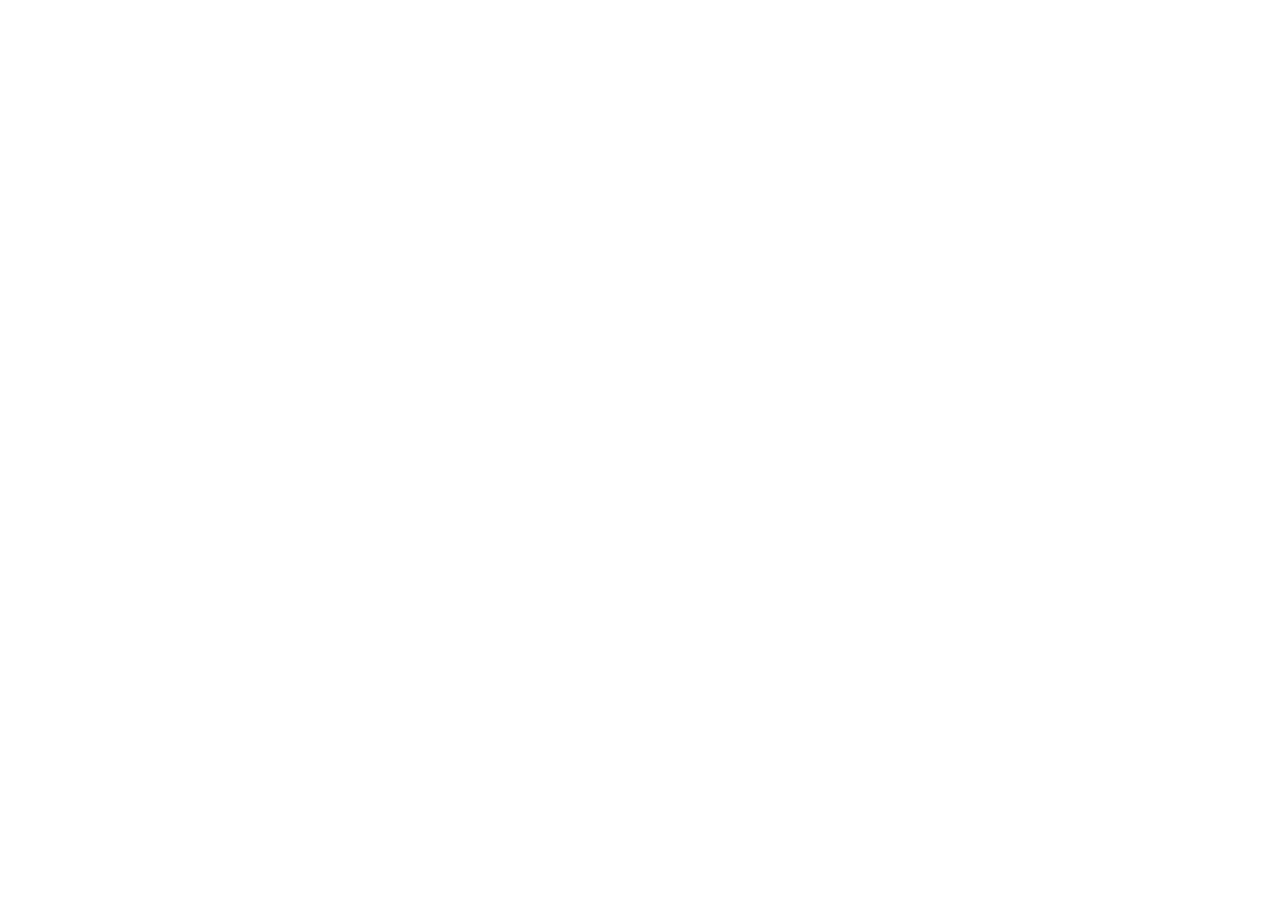
==== commit 80d5237d: "Add files via upload" ====
--- a/index.html
+++ b/index.html
@@ -5,18 +5,26 @@
 <meta name="viewport" content="width=device-width, initial-scale=1.0, viewport-fit=cover" />
 <title>Gopal Sons Jewellers — Gold, Diamond &amp; Bridal Jewellery in Madipur, Paschim Vihar, Delhi</title>
 <meta name="description" content="Gopal Sons Jewellers, D-25 &amp; 26 Main Market, Madipur Colony, Paschim Vihar, Delhi 110063. BIS hallmarked gold, certified diamond and bridal jewellery. Call 97113 11111." />
+<meta name="robots" content="index, follow, max-image-preview:large" />
+<link rel="canonical" href="https://YOUR-DOMAIN.COM/" />
+<meta http-equiv="Content-Security-Policy" content="upgrade-insecure-requests" />
 <meta name="theme-color" content="#0b0907" />
 <meta property="og:title" content="Gopal Sons Jewellers — Madipur, Paschim Vihar, Delhi" />
 <meta property="og:description" content="BIS hallmarked gold, diamond and bridal jewellery. Visit us at D-25 &amp; 26 Main Market, Madipur Colony." />
 <meta property="og:type" content="website" />
 <meta property="og:site_name" content="Gopal Sons Jewellers" />
 <meta property="og:locale" content="en_IN" />
-<!-- After you publish the site, change og:image to the full address, e.g. https://YOUR-DOMAIN/assets/img/og-image.jpg (social apps need an absolute URL) -->
-<meta property="og:image" content="assets/img/og-image.jpg" />
+<meta property="og:url" content="https://YOUR-DOMAIN.COM/" />
+<meta property="og:image" content="https://YOUR-DOMAIN.COM/assets/img/og-image.jpg" />
 <meta property="og:image:width" content="1200" />
 <meta property="og:image:height" content="630" />
 <meta property="og:image:alt" content="Gopal Sons Jewellers showroom front, Madipur Main Market, Delhi" />
 <meta name="twitter:card" content="summary_large_image" />
+<meta name="twitter:title" content="Gopal Sons Jewellers — Madipur, Paschim Vihar, Delhi" />
+<meta name="twitter:description" content="BIS hallmarked gold, diamond and bridal jewellery. Visit us at D-25 &amp; 26 Main Market, Madipur Colony." />
+<meta name="twitter:image" content="https://YOUR-DOMAIN.COM/assets/img/og-image.jpg" />
+<meta name="twitter:image:alt" content="Gopal Sons Jewellers showroom front, Madipur Main Market, Delhi" />
+<link rel="icon" href="/favicon.ico" sizes="any">
 <link rel="icon" type="image/png" sizes="32x32" href="assets/img/favicon-32.png">
 <link rel="icon" type="image/png" sizes="64x64" href="assets/img/favicon-64.png">
 <link rel="apple-touch-icon" href="assets/img/apple-touch-icon.png">
@@ -24,9 +32,9 @@
 <link rel="preconnect" href="https://fonts.googleapis.com">
 <link rel="preconnect" href="https://fonts.gstatic.com" crossorigin>
 <link rel="preconnect" href="https://cdn.jsdelivr.net" crossorigin>
-<link rel="preload" as="style" href="https://fonts.googleapis.com/css2?family=Cormorant+Garamond:ital,wght@0,300;0,400;0,500;1,300;1,400&family=Jost:wght@300;400;500&display=swap" onload="this.onload=null;this.rel='stylesheet'">
-<noscript><link rel="stylesheet" href="https://fonts.googleapis.com/css2?family=Cormorant+Garamond:ital,wght@0,300;0,400;0,500;1,300;1,400&family=Jost:wght@300;400;500&display=swap"></noscript>
-<link rel="dns-prefetch" href="https://maps.google.com">
+<link rel="preload" as="style" href="https://fonts.googleapis.com/css2?family=Cormorant+Garamond:ital,wght@0,300;0,400;0,500;1,300;1,400&family=Jost:wght@300;400&display=swap" onload="this.onload=null;this.rel='stylesheet'">
+<noscript><link rel="stylesheet" href="https://fonts.googleapis.com/css2?family=Cormorant+Garamond:ital,wght@0,300;0,400;0,500;1,300;1,400&family=Jost:wght@300;400&display=swap"></noscript>
+<link rel="stylesheet" href="assets/consent.css">
 <script defer src="https://cdn.jsdelivr.net/combine/npm/gsap@3.12.5/dist/gsap.min.js,npm/gsap@3.12.5/dist/ScrollTrigger.min.js,npm/lenis@1.1.13/dist/lenis.min.js"></script>
 <script type="importmap">
 { "imports": {
@@ -34,11 +42,81 @@
   "three/addons/": "https://cdn.jsdelivr.net/npm/three@0.169.0/examples/jsm/"
 }}
 </script>
+<script>/* keep preview/staging hosts out of search results */if(/(\.vercel\.app|\.netlify\.app|\.pages\.dev|^localhost|^127\.)/.test(location.hostname)){var m=document.createElement("meta");m.name="robots";m.content="noindex, nofollow";document.head.appendChild(m);}</script>
+<script>/* HTTPS fallback: server redirect is the primary control */if(location.protocol==="http:"&&!/^(localhost|127\.0\.0\.1|\[::1\])$/.test(location.hostname)){location.replace("https://"+location.host+location.pathname+location.search+location.hash);}</script>
 <script type="application/ld+json">
-{"@context":"https://schema.org","@type":"JewelryStore","name":"Gopal Sons Jewellers","telephone":"+91-9711311111",
-"address":{"@type":"PostalAddress","streetAddress":"Shop No. D-25 & 26, Main Market Marg, Madipur JJ Colony, Block D, Janta Colony, Paschim Vihar","addressLocality":"Delhi","postalCode":"110063","addressCountry":"IN"},
-"openingHoursSpecification":[{"@type":"OpeningHoursSpecification","dayOfWeek":["Monday","Tuesday","Thursday","Friday","Saturday","Sunday"],"opens":"10:30","closes":"21:00"}],
-"hasMap":"https://maps.app.goo.gl/GJ6pixANfJJFZUNx6"}
+{
+ "@context": "https://schema.org",
+ "@graph": [
+  {
+   "@type": "JewelryStore",
+   "@id": "https://YOUR-DOMAIN.COM/#store",
+   "name": "Gopal Sons Jewellers",
+   "alternateName": "GSJ",
+   "url": "https://YOUR-DOMAIN.COM/",
+   "image": "https://YOUR-DOMAIN.COM/assets/img/og-image.jpg",
+   "logo": "https://YOUR-DOMAIN.COM/assets/img/logo-192.webp",
+   "description": "BIS hallmarked gold, certified diamond and bridal jewellery in Madipur, Paschim Vihar, Delhi. Established 1960.",
+   "foundingDate": "1960",
+   "telephone": "+91-9711311111",
+   "currencyAccepted": "INR",
+   "address": {
+    "@type": "PostalAddress",
+    "streetAddress": "Shop No. D-25 & 26, Main Market Marg, Madipur JJ Colony, Block D, Janta Colony, Paschim Vihar",
+    "addressLocality": "Delhi",
+    "addressRegion": "Delhi",
+    "postalCode": "110063",
+    "addressCountry": "IN"
+   },
+   "areaServed": [
+    "Madipur",
+    "Paschim Vihar",
+    "Janta Colony",
+    "West Delhi",
+    "Delhi NCR"
+   ],
+   "openingHoursSpecification": [
+    {
+     "@type": "OpeningHoursSpecification",
+     "dayOfWeek": [
+      "Monday",
+      "Tuesday",
+      "Thursday",
+      "Friday",
+      "Saturday",
+      "Sunday"
+     ],
+     "opens": "10:30",
+     "closes": "21:00"
+    }
+   ],
+   "hasMap": "https://maps.app.goo.gl/GJ6pixANfJJFZUNx6",
+   "sameAs": [
+    "https://maps.app.goo.gl/GJ6pixANfJJFZUNx6"
+   ],
+   "contactPoint": {
+    "@type": "ContactPoint",
+    "telephone": "+91-9711311111",
+    "contactType": "customer service",
+    "areaServed": "IN",
+    "availableLanguage": [
+     "English",
+     "Hindi"
+    ]
+   }
+  },
+  {
+   "@type": "WebSite",
+   "@id": "https://YOUR-DOMAIN.COM/#website",
+   "url": "https://YOUR-DOMAIN.COM/",
+   "name": "Gopal Sons Jewellers",
+   "inLanguage": "en-IN",
+   "publisher": {
+    "@id": "https://YOUR-DOMAIN.COM/#store"
+   }
+  }
+ ]
+}
 </script>
 <style>
 :root{
@@ -81,14 +159,6 @@
 #loader .l-ring .trk{stroke:rgba(217,180,106,.16)}
 #loader .l-ring .prg{stroke:var(--gold-hi);stroke-linecap:round}
 #loader .pct{font-size:.7rem;letter-spacing:.3em;color:var(--muted);font-variant-numeric:tabular-nums}
-
-/* cursor + sparkle */
-.cursor,.cursor-dot{position:fixed;top:0;left:0;pointer-events:none;z-index:150;border-radius:50%}
-.cursor{width:38px;height:38px;margin:-19px 0 0 -19px;border:1px solid rgba(217,180,106,.6);transition:width .35s var(--ease),height .35s var(--ease),margin .35s var(--ease),background .35s}
-.cursor.hover{width:76px;height:76px;margin:-38px 0 0 -38px;background:rgba(217,180,106,.08)}
-.cursor-dot{width:5px;height:5px;margin:-2.5px 0 0 -2.5px;background:var(--gold-hi)}
-#sparkle{position:fixed;inset:0;width:100vw;height:100vh;pointer-events:none;z-index:140}
-@media (hover:none){.cursor,.cursor-dot{display:none}}
 
 #hero-canvas{position:fixed;inset:0;width:100vw;height:100vh;z-index:0;pointer-events:none}
 
@@ -408,6 +478,10 @@
 .foot-cols{display:grid;grid-template-columns:repeat(3,1fr);gap:30px;margin-top:56px;padding-top:36px;border-top:1px solid var(--line);font-size:.92rem;color:var(--muted)}
 .foot-cols h6{font-size:.66rem;letter-spacing:.3em;text-transform:uppercase;color:var(--gold);font-weight:400;margin-bottom:12px}
 .foot-cols a:hover{color:var(--gold-hi)}
+.btn.quiet{border-color:transparent;color:var(--cream);text-decoration:underline;text-underline-offset:6px;text-decoration-color:var(--gold-lo)}
+.btn.quiet:hover{color:var(--gold-hi)}
+.foot-legal a:hover,.foot-legal button:hover{color:var(--gold-hi)}
+.foot-legal button{background:none;border:none;color:inherit;font:inherit;letter-spacing:inherit;text-transform:inherit;cursor:pointer;padding:0}
 .foot-row{display:flex;justify-content:space-between;gap:24px;flex-wrap:wrap;margin-top:44px;font-size:.68rem;letter-spacing:.24em;text-transform:uppercase;color:var(--muted)}
 
 .mobile-menu{position:fixed;inset:0;z-index:55;background:rgba(11,9,7,.97);display:flex;flex-direction:column;justify-content:center;align-items:center;gap:22px;clip-path:circle(0% at 100% 0%);transition:clip-path .9s var(--ease)}
@@ -496,6 +570,17 @@
 nav .logo:hover img{filter:drop-shadow(0 0 10px #d9b46a66);transform:scale(1.06)}
 @keyframes brandFloat{0%,100%{transform:translateY(0)}50%{transform:translateY(-2px)}}
 @media(max-width:640px){.craft-detail-gallery{grid-template-columns:1fr;gap:18px}.craft-detail-card figcaption{padding:14px 16px 17px}}
+@media (pointer:coarse){
+  a.ph,.info-row a,.foot-cols a,.foot-legal a,.foot-legal button,figcaption a{display:inline-block;padding:12px 0;min-height:44px}
+  .k-tabs button{min-height:44px}
+  .dots button{height:32px}
+}
+/* form validation */
+.field .ferr{display:none;color:#ff9b9b;font-size:.78rem;margin-top:6px}
+.field.err .ferr{display:block}
+.hp{position:absolute!important;left:-9999px;width:1px;height:1px;overflow:hidden}
+.skip-link{position:fixed;left:12px;top:-60px;z-index:300;background:var(--gold);color:var(--ink);padding:10px 16px;font-size:.8rem;letter-spacing:.14em;text-transform:uppercase;transition:top .2s}
+.skip-link:focus{top:12px}
 </style>
 <noscript><style>#loader{display:none!important}.emblem{opacity:1!important}.reveal{opacity:1!important;transform:none!important}.bridal-box{clip-path:none!important}.craft-pin{height:auto!important;overflow-x:auto!important;padding:80px 0!important}</style></noscript>
 </head>
@@ -513,9 +598,7 @@
   </div>
 </div>
 
-<div class="cursor"></div><div class="cursor-dot"></div>
-<canvas id="sparkle"></canvas>
-<canvas id="hero-canvas"></canvas>
+<canvas id="hero-canvas" aria-hidden="true"></canvas>
 
 <svg width="0" height="0" style="position:absolute" aria-hidden="true">
   <symbol id="i-phone" viewBox="0 0 24 24"><path fill="none" stroke="currentColor" stroke-width="1.5" d="M5 3h4l2 5-2.5 1.5a11 11 0 0 0 6 6L16 13l5 2v4a2 2 0 0 1-2 2A16 16 0 0 1 3 5a2 2 0 0 1 2-2"/></symbol>
@@ -525,6 +608,7 @@
   <symbol id="i-nav" viewBox="0 0 24 24"><path fill="none" stroke="currentColor" stroke-width="1.5" d="M3 11l18-8-8 18-2-8z"/></symbol>
 </svg>
 
+<a class="skip-link" href="#top">Skip to main content</a>
 <nav id="nav">
   <a href="#top" class="logo" aria-label="Gopal Sons Jewellers home">
     <img src="assets/img/logo-192.webp" alt="" width="44" height="44" fetchpriority="high" decoding="async">
@@ -559,7 +643,7 @@
               <g class="orbit a"><circle cx="100" cy="2" r="2.6"/></g>
               <g class="orbit b"><circle cx="100" cy="10" r="1.7"/></g>
             </svg>
-            <img id="hero-logo" class="em-logo" src="assets/img/logo-192.webp" alt="" width="192" height="192" decoding="async">
+            <img id="hero-logo" class="em-logo" src="assets/img/logo-192.webp" alt="Gopal Sons Jewellers logo, Est. 1960, New Delhi" width="192" height="192" decoding="async">
             <span class="em-shine"></span>
             <i class="sp" style="--x:6%;--y:18%"></i><i class="sp" style="--x:96%;--y:30%;--d:.9s"></i><i class="sp" style="--x:84%;--y:92%;--d:1.8s"></i><i class="sp" style="--x:14%;--y:84%;--d:2.5s"></i><i class="sp" style="--x:52%;--y:-6%;--d:1.3s"></i>
           </div>
@@ -572,8 +656,8 @@
         <h1 class="split">Gold that <em class="gold-text">remembers</em> every promise</h1>
         <p class="lead hero-in">BIS hallmarked gold, diamond and bridal jewellery from Gopal Sons Jewellers — made to be worn today and passed on for generations.</p>
         <div class="ctas hero-in">
-          <a href="#collections" class="btn solid">Explore Collections</a>
-          <a href="https://wa.me/919711311111?text=Hello%20Gopal%20Sons%20Jewellers%2C%20I%27d%20like%20to%20know%20more%20about%20your%20jewellery." target="_blank" rel="noopener" class="btn"><svg><use href="#i-wa"/></svg>WhatsApp Us</a>
+          <a href="https://wa.me/919711311111?text=Hello%20Gopal%20Sons%20Jewellers%2C%20I%27d%20like%20to%20know%20more%20about%20your%20jewellery." target="_blank" rel="noopener" class="btn solid" data-cta="hero_whatsapp"><svg><use href="#i-wa"/></svg>Chat on WhatsApp</a>
+          <a href="#collections" class="btn quiet">or browse collections</a>
         </div>
         <div class="status hero-in" data-status><i></i><span>Checking hours…</span></div>
       </div>
@@ -646,10 +730,10 @@
         <p class="reveal">Move your cursor over each piece to tilt and spin it. Tap a card to ask about that collection on WhatsApp.</p>
       </div>
       <div class="cards">
-        <article class="card reveal" tabindex="0" role="link" style="--tint:#3a2a12" data-name="Solitaire Rings"><canvas data-type="ring"></canvas><div class="glare"></div><span class="arrow">→</span><div class="info"><span class="num">01 — Solitaire</span><h3>Eternal Rings</h3><p>Certified solitaires set in 18K gold and platinum bands.</p></div></article>
-        <article class="card reveal" tabindex="0" role="link" style="--tint:#3b1820" data-name="Pendants"><canvas data-type="pendant"></canvas><div class="glare"></div><span class="arrow">→</span><div class="info"><span class="num">02 — Pendants</span><h3>Noor Drops</h3><p>Pear-cut stones that catch the light at every turn.</p></div></article>
-        <article class="card reveal" tabindex="0" role="link" style="--tint:#2f2610" data-name="Bangles"><canvas data-type="bangle"></canvas><div class="glare"></div><span class="arrow">→</span><div class="info"><span class="num">03 — Bangles</span><h3>Kangan</h3><p>Solid 22K bangles and diamond kadas for every occasion.</p></div></article>
-        <article class="card reveal" tabindex="0" role="link" style="--tint:#16262a" data-name="Temple Gold"><canvas data-type="knot"></canvas><div class="glare"></div><span class="arrow">→</span><div class="info"><span class="num">04 — Heirloom</span><h3>Temple Gold</h3><p>Antique-finish pieces inspired by temple craft.</p></div></article>
+        <article class="card reveal" tabindex="0" role="link" style="--tint:#3a2a12" data-name="Solitaire Rings"><canvas data-type="ring" role="img" aria-label="Rotating 3D solitaire diamond ring"></canvas><div class="glare"></div><span class="arrow">→</span><div class="info"><span class="num">01 — Solitaire</span><h3>Eternal Rings</h3><p>Certified solitaires set in 18K gold and platinum bands.</p></div></article>
+        <article class="card reveal" tabindex="0" role="link" style="--tint:#3b1820" data-name="Pendants"><canvas data-type="pendant" role="img" aria-label="Rotating 3D pear-cut diamond pendant"></canvas><div class="glare"></div><span class="arrow">→</span><div class="info"><span class="num">02 — Pendants</span><h3>Noor Drops</h3><p>Pear-cut stones that catch the light at every turn.</p></div></article>
+        <article class="card reveal" tabindex="0" role="link" style="--tint:#2f2610" data-name="Bangles"><canvas data-type="bangle" role="img" aria-label="Rotating 3D gold bangle"></canvas><div class="glare"></div><span class="arrow">→</span><div class="info"><span class="num">03 — Bangles</span><h3>Kangan</h3><p>Solid 22K bangles and diamond kadas for every occasion.</p></div></article>
+        <article class="card reveal" tabindex="0" role="link" style="--tint:#16262a" data-name="Temple Gold"><canvas data-type="knot" role="img" aria-label="Rotating 3D temple gold knot ornament"></canvas><div class="glare"></div><span class="arrow">→</span><div class="info"><span class="num">04 — Heirloom</span><h3>Temple Gold</h3><p>Antique-finish pieces inspired by temple craft.</p></div></article>
       </div>
     </div>
   </section>
@@ -827,7 +911,7 @@
         </div>
         <div class="mandala" aria-hidden="true">
           <div class="core"></div>
-          <svg viewBox="0 0 200 200" id="mandala"></svg>
+          <svg viewBox="0 0 200 200" id="mandala" aria-hidden="true"></svg>
         </div>
       </div>
     </div>
@@ -868,16 +952,17 @@
           <p class="sub reveal">Fill this in and it opens WhatsApp with your request ready to send. We'll confirm your time.</p>
         </div>
         <form id="form" class="reveal" novalidate>
+          <div class="hp" aria-hidden="true"><label>Leave this empty<input type="text" name="website" id="hp" tabindex="-1" autocomplete="off"></label></div>
           <div class="form-row">
-            <div class="field"><input id="n" name="n" required placeholder=" " autocomplete="name"><label for="n">Your name</label></div>
-            <div class="field"><input id="p" name="p" type="tel" required placeholder=" " autocomplete="tel" inputmode="tel"><label for="p">Phone number</label></div>
+            <div class="field"><input id="n" name="n" required placeholder=" " autocomplete="name" maxlength="60" aria-describedby="e-n"><label for="n">Your name</label><span class="ferr" id="e-n" role="alert"></span></div>
+            <div class="field"><input id="p" name="p" type="tel" required placeholder=" " autocomplete="tel" inputmode="tel" maxlength="16" aria-describedby="e-p"><label for="p">Phone number</label><span class="ferr" id="e-p" role="alert"></span></div>
           </div>
           <div class="form-row">
             <div class="field">
               <select id="s" name="s" required><option value="" disabled selected hidden></option><option>Bridal Jewellery</option><option>Diamond Rings</option><option>Gold Necklaces &amp; Bangles</option><option>Silver Jewellery</option><option>Custom Design</option><option>Old Gold Exchange</option></select>
-              <label for="s">I'm interested in</label>
+              <label for="s">I'm interested in</label><span class="ferr" id="e-s" role="alert"></span>
             </div>
-            <div class="field date"><input id="d" name="d" type="date" required><label for="d">Preferred date</label></div>
+            <div class="field date"><input id="d" name="d" type="date" required><label for="d">Preferred date</label><span class="ferr" id="e-d" role="alert"></span></div>
           </div>
           <div><button class="btn solid" type="submit"><svg><use href="#i-wa"/></svg>Send on WhatsApp</button></div>
           <div class="form-note" id="note" role="status"></div>
@@ -898,6 +983,7 @@
     </div>
     <div class="foot-row">
       <span>© <span id="yr"></span> Gopal Sons Jewellers</span>
+      <span class="foot-legal"><a href="privacy.html">Privacy Policy</a> · <a href="terms.html">Terms &amp; Conditions</a> · <button type="button" data-cookie-settings>Cookie settings</button></span>
       <span>BIS Hallmarked Gold &amp; Silver</span>
     </div>
   </div>
@@ -910,6 +996,8 @@
 </div>
 <button class="to-top" id="totop" aria-label="Back to top"><svg class="r" viewBox="0 0 50 50"><circle cx="25" cy="25" r="23" stroke="rgba(217,180,106,.2)"/><circle id="totop-c" cx="25" cy="25" r="23" stroke="#d9b46a" stroke-dasharray="144.5" stroke-dashoffset="144.5"/></svg><svg viewBox="0 0 24 24" width="18" height="18" fill="none" stroke="currentColor" stroke-width="1.5"><path d="M12 19V5M6 11l6-6 6 6"/></svg></button>
 
+<script src="assets/consent.js"></script>
+<script src="assets/analytics.js"></script>
 <script>
 /* ---------- non-3D features: run even if WebGL fails ---------- */
 const PHONE='919711311111';
@@ -927,17 +1015,42 @@
   const h=document.getElementById('hours');h.innerHTML='';['Monday','Tuesday','Wednesday','Thursday','Friday','Saturday','Sunday'].forEach(d=>{const a=document.createElement('span'),b=document.createElement('span');a.textContent=d;b.textContent=d==='Wednesday'?'Closed':'10:30 AM – 9:00 PM';if(d===day){a.className=b.className='today';}h.append(a,b);});}
 updateStatus();setInterval(updateStatus,60000);
 
-// map: lazy load when near viewport
-new IntersectionObserver((en,o)=>{if(en[0].isIntersecting){const f=document.createElement('iframe');f.src='https://maps.google.com/maps?q=Gopal%20Sons%20Jewellers%2C%2025%20%26%2026%20Main%20Market%20Marg%2C%20Madipur%20JJ%20Colony%2C%20Paschim%20Vihar%2C%20Delhi%20110063&z=17&output=embed';f.title='Map showing Gopal Sons Jewellers, Madipur';f.loading='lazy';f.referrerPolicy='no-referrer-when-downgrade';document.getElementById('map').prepend(f);o.disconnect();}},{rootMargin:'600px'}).observe(document.getElementById('map'));
+// map: lazy load when near viewport, and only after third-party content is allowed
+(()=>{const box=document.getElementById('map');let near=false,loaded=false;
+  const SRC='https://maps.google.com/maps?q=Gopal%20Sons%20Jewellers%2C%2025%20%26%2026%20Main%20Market%20Marg%2C%20Madipur%20JJ%20Colony%2C%20Paschim%20Vihar%2C%20Delhi%20110063&z=17&output=embed';
+  const ok=()=>!!(window.GSJConsent&&GSJConsent.get().thirdParty);
+  function ph(){if(box.querySelector('.map-consent'))return;const d=document.createElement('div');d.className='map-consent';
+    d.innerHTML='<p>The interactive map is provided by Google and may set cookies. Allow it to see the map here, or open it directly in Google Maps.</p><div><button class="btn" type="button" data-allow-map>Allow Google Maps</button></div>';
+    d.querySelector('[data-allow-map]').addEventListener('click',()=>window.GSJConsent&&GSJConsent.set(true));box.prepend(d);}
+  function update(){if(!near||loaded)return;
+    if(ok()){const old=box.querySelector('.map-consent');if(old)old.remove();const f=document.createElement('iframe');f.src=SRC;f.title='Map showing Gopal Sons Jewellers, Madipur';f.loading='lazy';f.referrerPolicy='no-referrer-when-downgrade';box.prepend(f);loaded=true;}
+    else ph();}
+  new IntersectionObserver((en,o)=>{if(en[0].isIntersecting){near=true;update();o.disconnect();}},{rootMargin:'600px'}).observe(box);
+  if(window.GSJConsent)GSJConsent.onChange(()=>{if(ok())update();});
+})();
 
 // form -> WhatsApp
 const form=document.getElementById('form');const dIn=document.getElementById('d');{const t=new Date();dIn.min=t.getFullYear()+'-'+String(t.getMonth()+1).padStart(2,'0')+'-'+String(t.getDate()).padStart(2,'0');}
-form.addEventListener('submit',e=>{e.preventDefault();const note=document.getElementById('note');let ok=true;
-  ['n','p','s','d'].forEach(id=>{const el=form[id];const bad=!el.value.trim()||(id==='p'&&el.value.replace(/\D/g,'').length<10);el.parentNode.classList.toggle('err',bad);if(bad)ok=false;});
-  if(!ok){note.textContent='Please fill in all fields (a 10-digit phone number) so we can confirm your visit.';return;}
-  const dt=new Date(dIn.value+'T00:00');const isWed=dt.getDay()===3;
-  const msg=`Hello Gopal Sons Jewellers,%0AI'd like to book a visit.%0A%0AName: ${encodeURIComponent(form.n.value.trim())}%0APhone: ${encodeURIComponent(form.p.value.trim())}%0AInterested in: ${encodeURIComponent(form.s.value)}%0APreferred date: ${encodeURIComponent(dt.toDateString())}`;
+const T0=Date.now();
+form.addEventListener('submit',e=>{e.preventDefault();const note=document.getElementById('note');
+  const clean=v=>v.replace(/[\u0000-\u001f\u007f<>]/g,'').trim();
+  const nm=clean(form.n.value);let ph=form.p.value.replace(/[^\d+]/g,'').replace(/^\+?91/,'').replace(/^0/,'');
+  const dt=form.d.value?new Date(form.d.value+'T00:00'):null;const today=new Date();today.setHours(0,0,0,0);const max=new Date(today);max.setFullYear(max.getFullYear()+1);
+  const errs={n:!/^[\p{L}][\p{L} .'-]{1,59}$/u.test(nm)?'Please enter your name (letters only, at least 2).':'',
+    p:!/^[6-9]\d{9}$/.test(ph)?'Enter a valid 10-digit Indian mobile number.':'',
+    s:!form.s.value?'Please choose what you are interested in.':'',
+    d:!dt||isNaN(dt)?'Please pick a date.':(dt<today?'Please choose today or a later date.':(dt>max?'Please choose a date within the next year.':''))};
+  let first=null;for(const id of ['n','p','s','d']){const el=form[id],f=el.closest('.field'),m=document.getElementById('e-'+id);f.classList.toggle('err',!!errs[id]);el.setAttribute('aria-invalid',errs[id]?'true':'false');m.textContent=errs[id];if(errs[id]&&!first)first=el;}
+  if(first){note.textContent='Please fix the highlighted fields.';first.focus();return;}
+  // bot protection: honeypot, too-fast submit, and a short cooldown (no server, so this is client-side only)
+  if(form.website.value||Date.now()-T0<3000){note.textContent='Opening WhatsApp with your request…';return;}
+  let last=0;try{last=+sessionStorage.getItem('gsj-last')||0;}catch(_){}
+  if(Date.now()-last<20000){note.textContent='Please wait a few seconds before sending again.';return;}
+  try{sessionStorage.setItem('gsj-last',Date.now());}catch(_){}
+  const isWed=dt.getDay()===3;
+  const msg=`Hello Gopal Sons Jewellers,%0AI'd like to book a visit.%0A%0AName: ${encodeURIComponent(nm)}%0APhone: ${encodeURIComponent(ph)}%0AInterested in: ${encodeURIComponent(form.s.value)}%0APreferred date: ${encodeURIComponent(dt.toDateString())}`;
   note.textContent=(isWed?'Note: the showroom is closed on Wednesdays — we\'ll suggest another day. ':'')+'Opening WhatsApp with your request…';
+  document.dispatchEvent(new CustomEvent('gsj:lead',{detail:{interest:form.s.value}}));
   window.open(`https://wa.me/${PHONE}?text=${msg}`,'_blank','noopener');});
 
 // cards -> WhatsApp
@@ -985,25 +1098,7 @@
   mk('r3',12,()=>el('path',{d:'M100 64 Q108 72 100 80 Q92 72 100 64'}));
   mk('r3',8,()=>el('path',{d:'M100 78 L106 90 L100 100 L94 90 Z'}));})();
 
-// cursor + gold sparkle trail + click bursts (2D canvas, cheap)
-const finePointer=matchMedia('(hover:hover) and (pointer:fine)').matches, RM=matchMedia('(prefers-reduced-motion: reduce)').matches;
-const sp=document.getElementById('sparkle'),sx=sp.getContext('2d');let parts=[];const DPR=Math.min(devicePixelRatio,2);
-function rs(){sp.width=innerWidth*DPR;sp.height=innerHeight*DPR;}rs();let rsT;addEventListener('resize',()=>{clearTimeout(rsT);rsT=setTimeout(rs,150);});
-function spawn(x,y,n,spd){for(let i=0;i<n;i++){const a=Math.random()*Math.PI*2,v=Math.random()*spd;parts.push({x,y,vx:Math.cos(a)*v,vy:Math.sin(a)*v-(spd>2?1.5:0.3),life:1,s:1+Math.random()*2.6,r:Math.random()*Math.PI});}}
-const cur=document.querySelector('.cursor'),dot=document.querySelector('.cursor-dot');let cx=0,cy=0,dx=-100,dy=-100,lastX=0,lastY=0;
-addEventListener('pointermove',e=>{dx=e.clientX;dy=e.clientY;dot.style.transform=`translate3d(${dx}px,${dy}px,0)`;
-  if(finePointer&&!RM){const d=Math.hypot(dx-lastX,dy-lastY);if(d>14){spawn(dx,dy,1,.6);lastX=dx;lastY=dy;}}},{passive:true});
-addEventListener('click',e=>{if(!RM&&e.target.closest('.btn,.sw,.k-tabs button,.fab'))spawn(e.clientX,e.clientY,26,4.5);});
-let spRunning=false;
-function star(x,y,s,a){sx.save();sx.translate(x,y);sx.rotate(a);sx.beginPath();for(let i=0;i<4;i++){sx.rotate(Math.PI/2);sx.moveTo(0,0);sx.quadraticCurveTo(s*.25,s*.25,0,s*2.4);}sx.fill();sx.restore();}
-let looping=false;
-function loop(){cx+=(dx-cx)*.16;cy+=(dy-cy)*.16;cur.style.transform=`translate3d(${cx}px,${cy}px,0)`;
-  if(parts.length){sx.setTransform(DPR,0,0,DPR,0,0);sx.clearRect(0,0,innerWidth,innerHeight);sx.globalCompositeOperation='lighter';
-    parts=parts.filter(p=>(p.life-=.022)>0);for(const p of parts){p.x+=p.vx;p.y+=p.vy;p.vy+=.06;p.vx*=.97;p.r+=.05;sx.fillStyle=`rgba(246,215,140,${p.life})`;star(p.x,p.y,p.s*p.life+.5,p.r);}
-    spRunning=true;}else if(spRunning){sx.clearRect(0,0,sp.width,sp.height);spRunning=false;}
-  if(parts.length||spRunning||Math.abs(dx-cx)+Math.abs(dy-cy)>.3)requestAnimationFrame(loop);else looping=false;}
-function kick(){if(!looping){looping=true;requestAnimationFrame(loop);}}
-addEventListener('pointermove',kick,{passive:true});addEventListener('click',kick);
+const RM=matchMedia('(prefers-reduced-motion: reduce)').matches;
 </script>
 
 <script>
@@ -1245,7 +1340,7 @@
         .from('.hero-in',{opacity:0,y:30,duration:1,stagger:.1,ease:'expo.out'},'go+=.65')
         .from('nav',{y:-80,opacity:0,duration:1,ease:'expo.out'},'go+=.6');
       setupScroll();
-    }catch(err){console.error(err);showNow();setupScroll();}
+    }catch(err){showNow();setupScroll();}
   }
 
   function setupScroll(){
@@ -1300,10 +1395,9 @@
     const cw=document.querySelector('.coin-wrap');const crx=gsap.quickTo(cw,'rotateX',{duration:.6}),cry=gsap.quickTo(cw,'rotateY',{duration:.6});let cwr=null;cw.addEventListener('pointerenter',()=>{cwr=cw.getBoundingClientRect();});cw.addEventListener('pointermove',e=>{const r=cwr||(cwr=cw.getBoundingClientRect());crx(-((e.clientY-r.top)/r.height-.5)*18);cry(((e.clientX-r.left)/r.width-.5)*18);},{passive:true});
     cw.addEventListener('pointerleave',()=>{cwr=null;gsap.to(cw,{rotateX:0,rotateY:0,duration:1,overwrite:true});});
 
-    // magnetic buttons + cursor hover state
+    // magnetic buttons
     if(matchMedia('(hover:hover)').matches){
       document.querySelectorAll('.btn,.fab').forEach(b=>{const qx=gsap.quickTo(b,'x',{duration:.4}),qy=gsap.quickTo(b,'y',{duration:.4});let r=null;b.addEventListener('pointerenter',()=>{r=b.getBoundingClientRect();});b.addEventListener('pointermove',e=>{r=r||b.getBoundingClientRect();qx((e.clientX-r.left-r.width/2)*.22);qy((e.clientY-r.top-r.height/2)*.32);},{passive:true});b.addEventListener('pointerleave',()=>{r=null;gsap.to(b,{x:0,y:0,duration:.7,ease:'elastic.out(1,.4)',overwrite:true});});});
-      const cur=document.querySelector('.cursor');document.querySelectorAll('a,button,.card,input,select,.stage').forEach(el=>{el.addEventListener('pointerenter',()=>cur.classList.add('hover'));el.addEventListener('pointerleave',()=>cur.classList.remove('hover'));});
     }
     addEventListener('load',()=>ScrollTrigger.refresh());
   }
